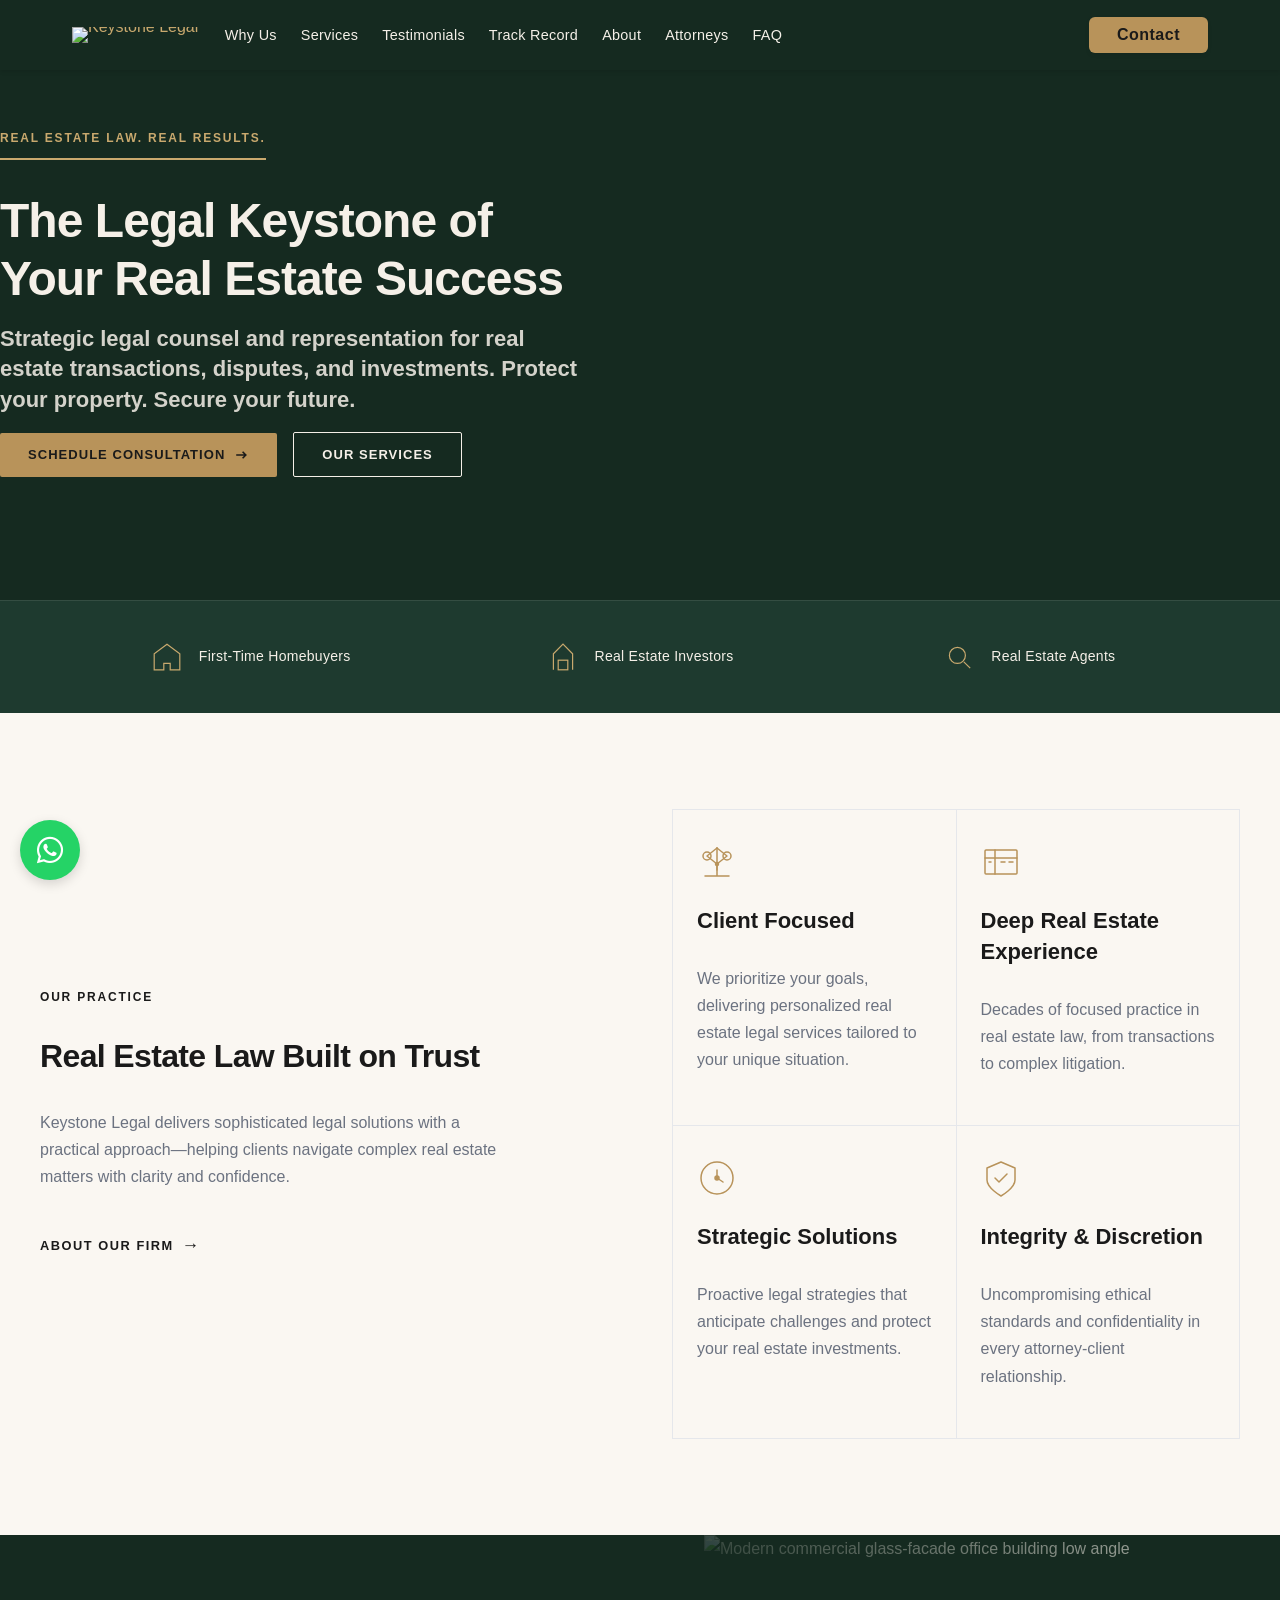
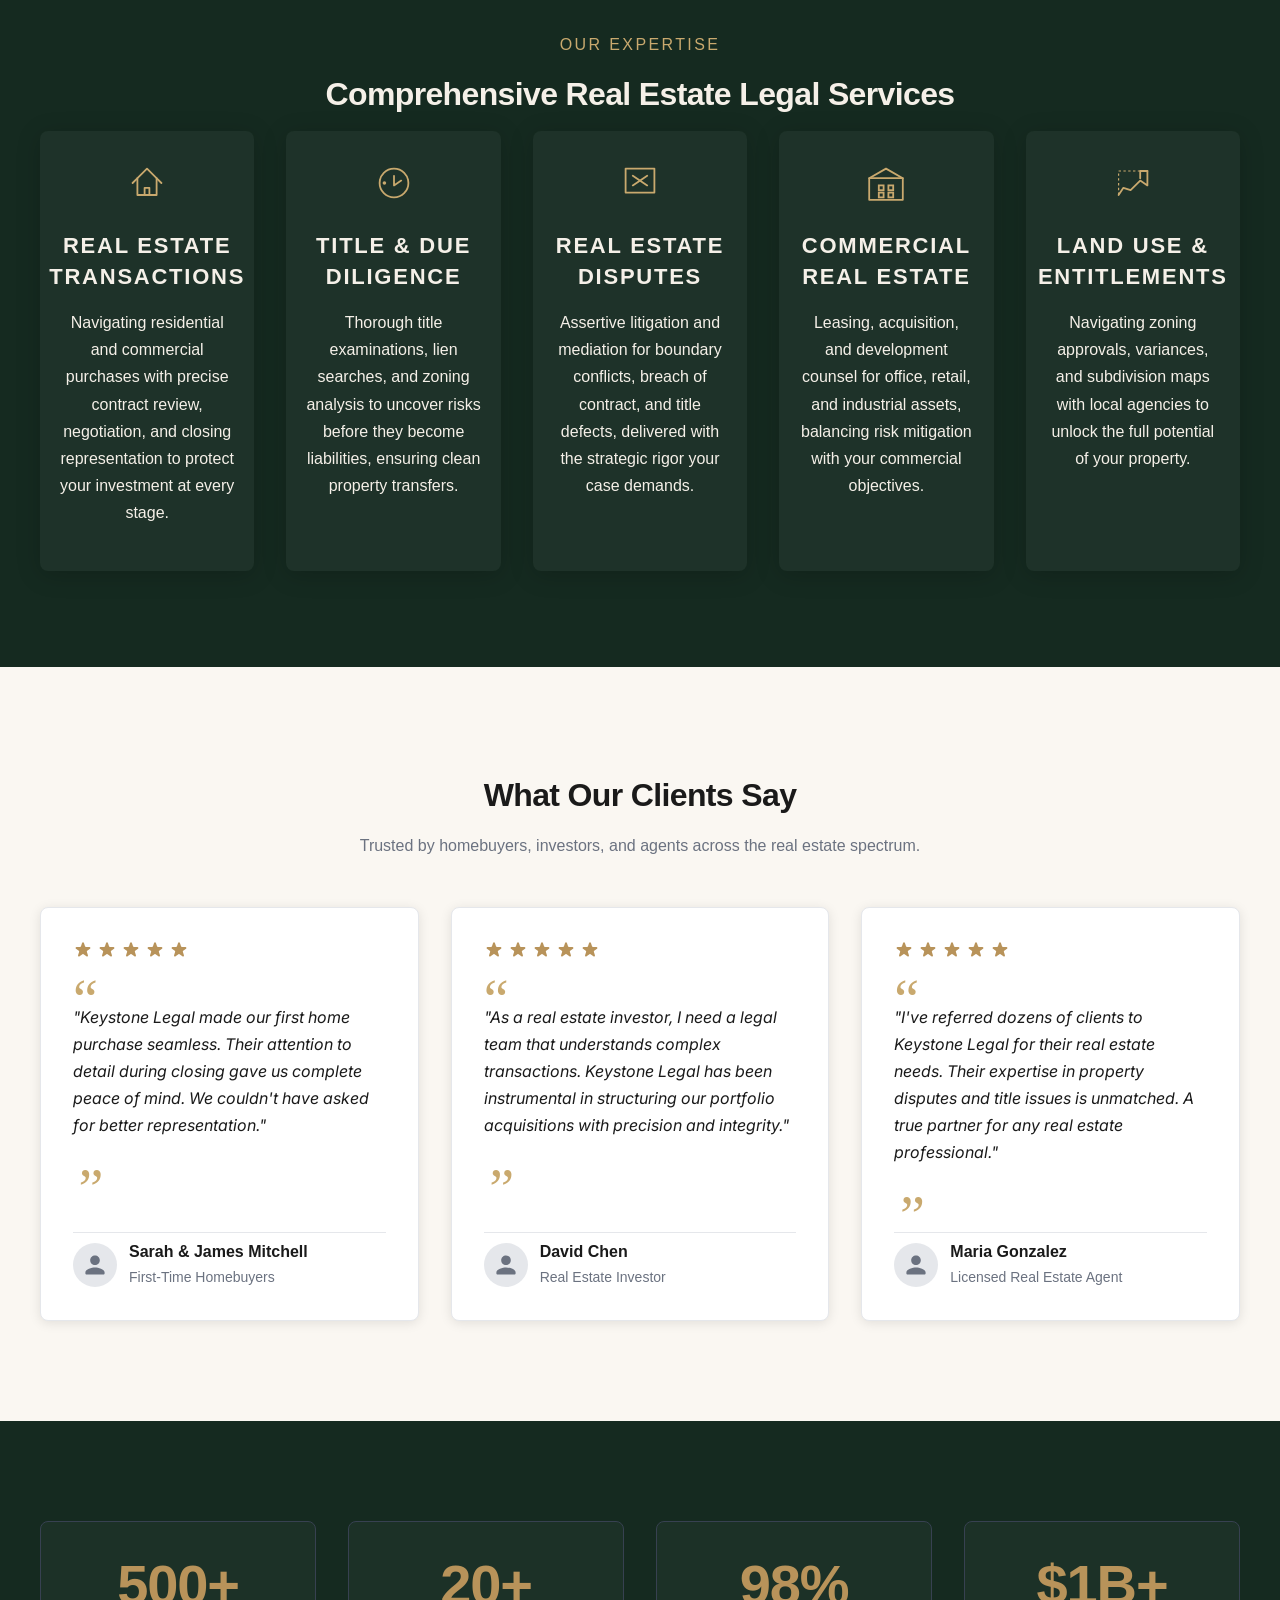
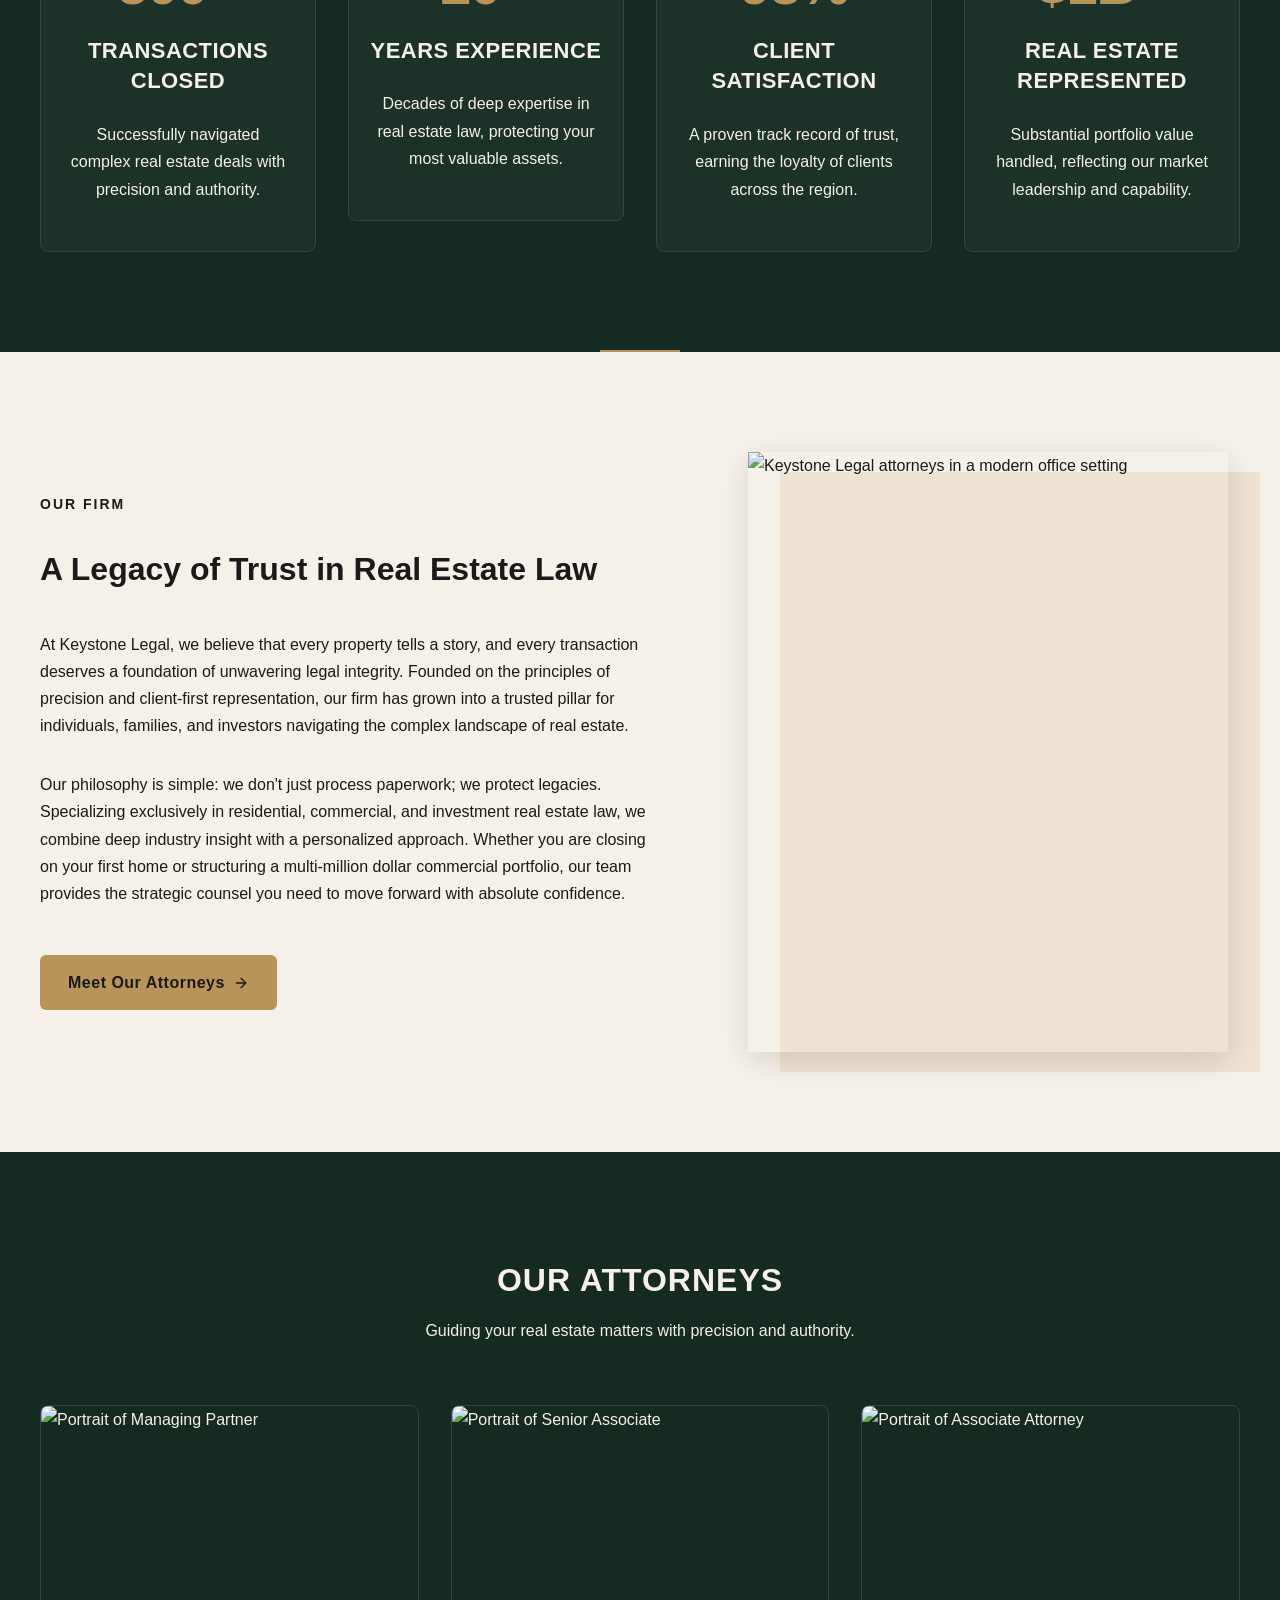
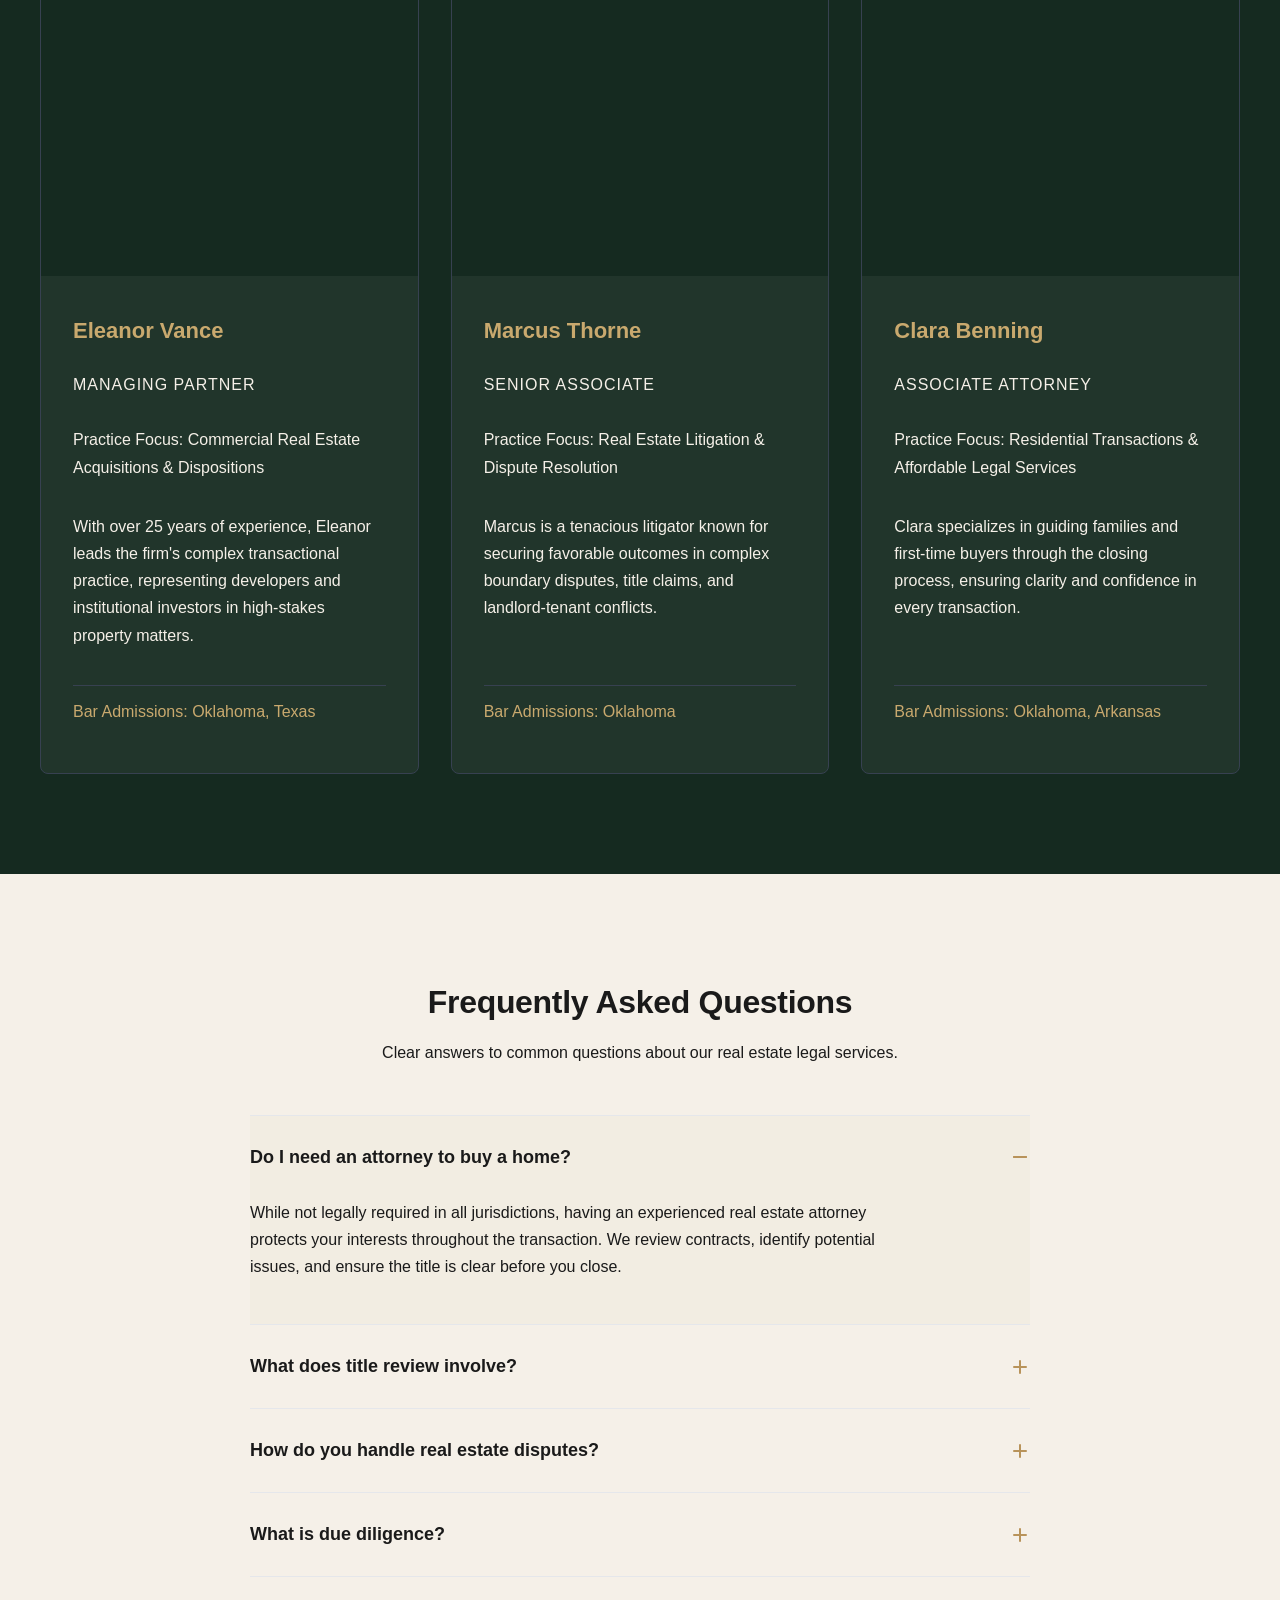
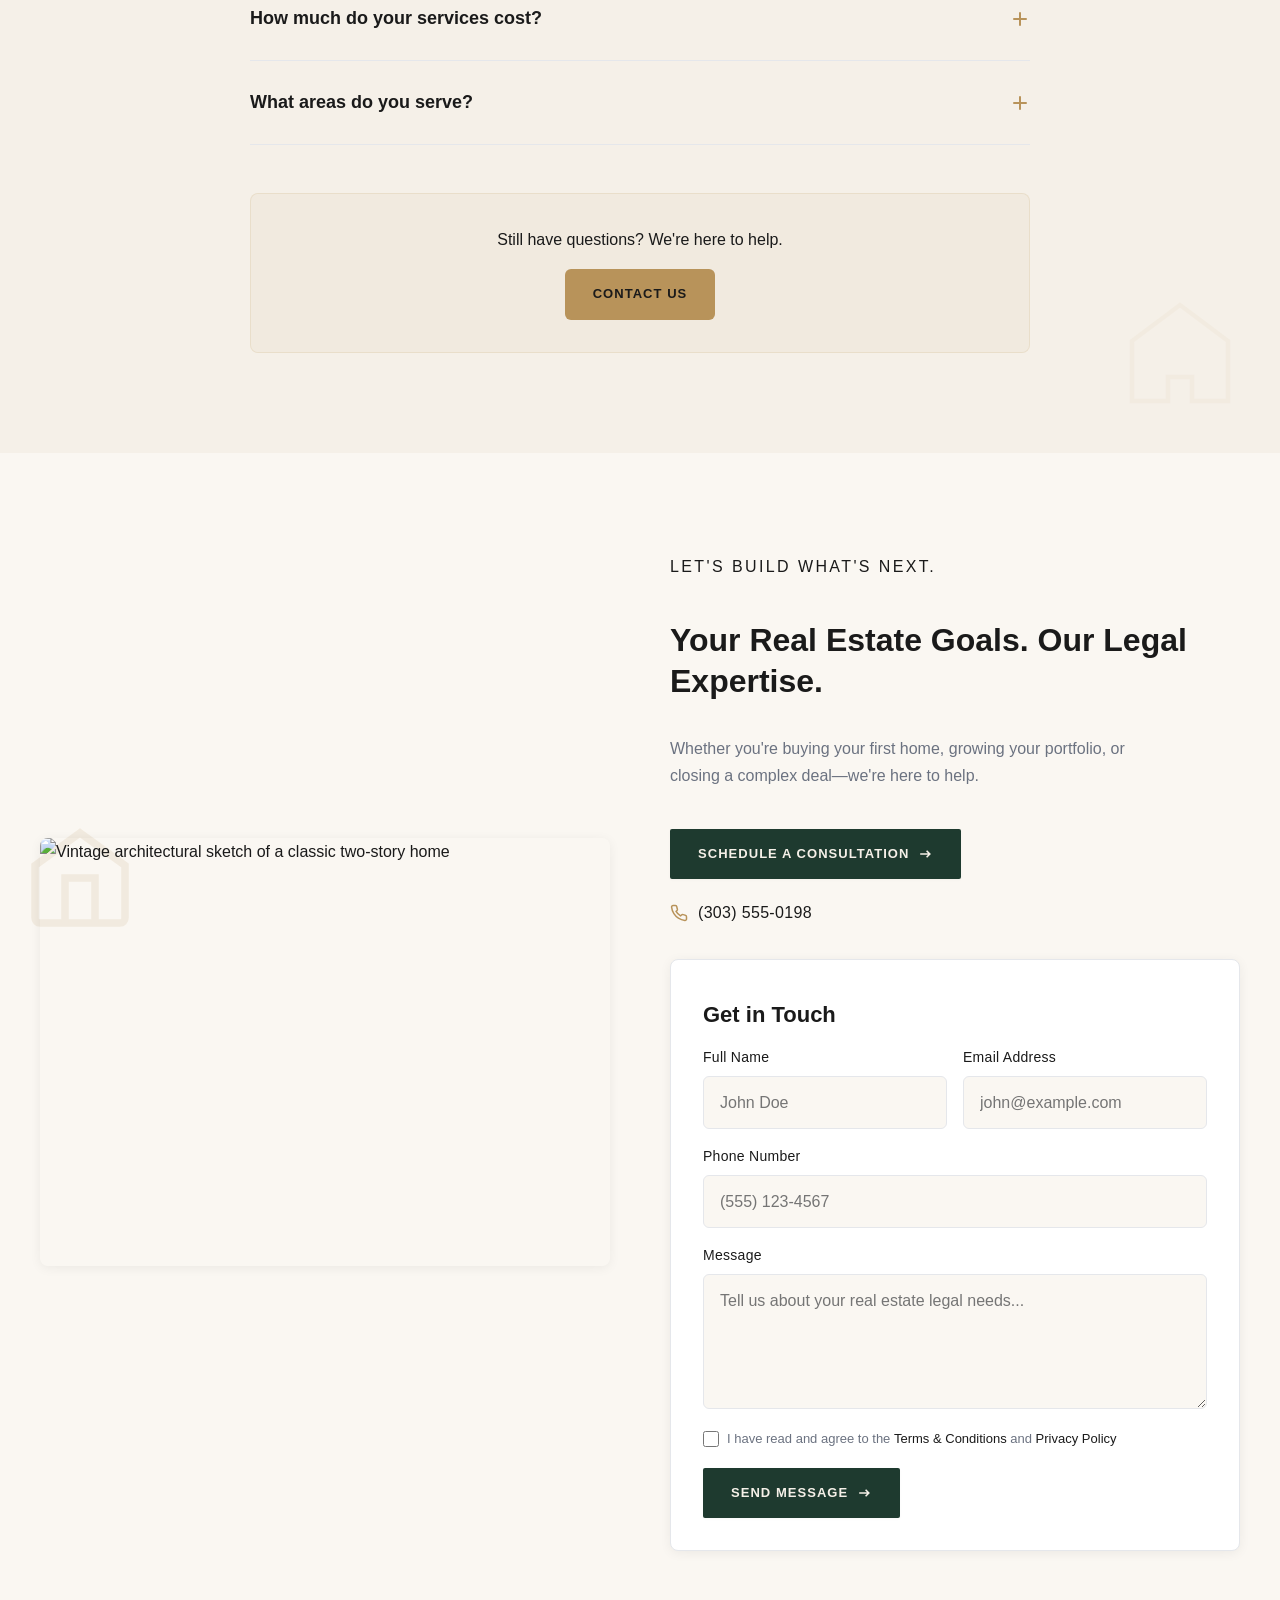
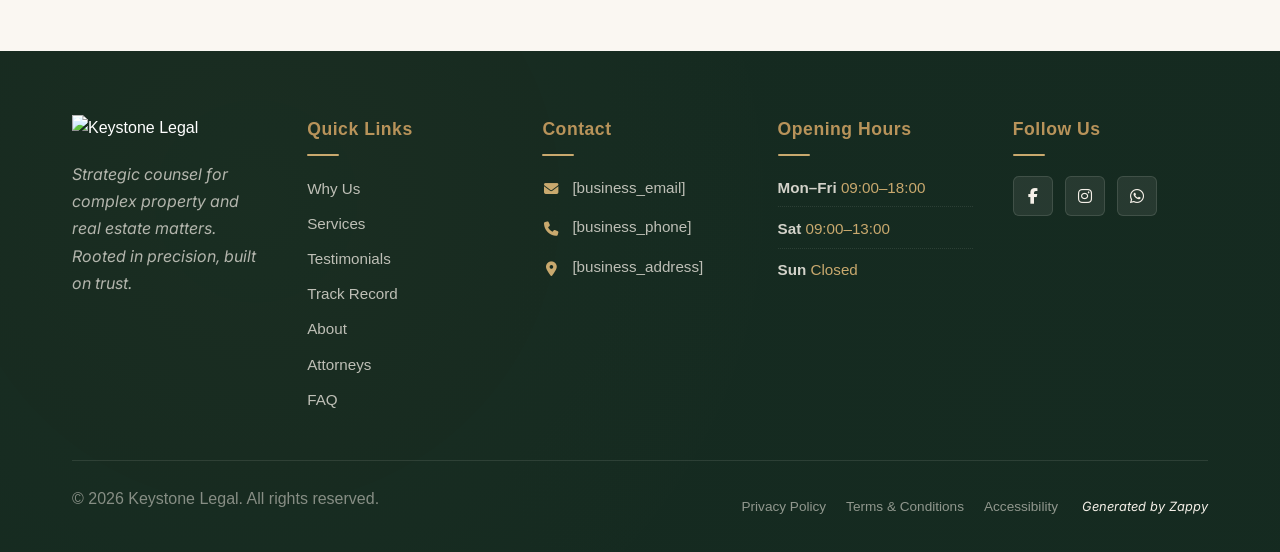
==== public/index.html @ db5be7d1 "Initial website commit" ====
<!doctype html><html lang="en"><head><meta charset="UTF-8"><meta content="width=device-width,initial-scale=1" name="viewport"><meta content="index, follow" name="robots"><title>Secure Your Property Future — Keystone Legal</title><meta content="Protect your biggest investment with affordable legal services from Keystone Legal. Expert real estate law counsel for transactions, disputes, and more. Get a free consultation today." name="description"><meta content="affordable legal services, real estate law, real estate lawyer cost, property legal counsel, real estate dispute attorney" name="keywords"><link href="/assets/favicon.ico" rel="icon" type="image/x-icon"><link href="/assets/favicon-16x16.png" rel="icon" type="image/png" sizes="16x16"><link href="/assets/favicon-32x32.png" rel="icon" type="image/png" sizes="32x32"><link href="/assets/favicon-48x48.png" rel="icon" type="image/png" sizes="48x48"><link href="/assets/favicon-192x192.png" rel="icon" type="image/png" sizes="192x192"><link href="/assets/favicon-512x512.png" rel="icon" type="image/png" sizes="512x512"><link href="/assets/apple-touch-icon.png" rel="apple-touch-icon"><script>!function(){"use strict";var t="a9dbf108-cdc2-47d7-8763-3d300a2b61b7",e="https://qaapi.zappy5.com/api/analytics/track",n=18e5,a=2592e6,o=!0,i=!0,r=!0;var s,d,l,c,u=function(){var e="zappy_visitor_"+t,n=null;try{if(n=localStorage.getItem(e)){var o=JSON.parse(n),i=Date.now();if(i-o.created<a)return o.lastSeen=i,localStorage.setItem(e,JSON.stringify(o)),o.id}}catch(t){console.warn("Zappy Analytics: LocalStorage not available")}var r="zv_"+Date.now()+"_"+Math.random().toString(36).substr(2,9);try{localStorage.setItem(e,JSON.stringify({id:r,created:Date.now(),lastSeen:Date.now()}))}catch(t){}return r}(),m=function(){var e="zappy_session_"+t,a=null;try{if(a=sessionStorage.getItem(e)){var o=JSON.parse(a),i=Date.now();if(i-o.timestamp<n)return o.timestamp=i,sessionStorage.setItem(e,JSON.stringify(o)),o.id}}catch(t){console.warn("Zappy Analytics: SessionStorage not available")}var r="zs_"+Date.now()+"_"+Math.random().toString(36).substr(2,9);try{sessionStorage.setItem(e,JSON.stringify({id:r,timestamp:Date.now()}))}catch(t){}return r}();function f(t,e){var n=function(t){for(var e=t;e&&e!==document.body;){if(e.getAttribute&&null!=e.getAttribute("data-band-index"))return{bandIndex:e.getAttribute("data-band-index"),sectionId:e.id||null};e=e.parentElement}for(e=t;e&&e!==document.body;){if("SECTION"===e.tagName&&e.id)return{bandIndex:null,sectionId:e.id};e=e.parentElement}return{bandIndex:null,sectionId:null}}(t);return{x:Math.round(e&&e.pageX||0),y:Math.round(e&&e.pageY||0),bandIndex:n.bandIndex,sectionId:n.sectionId}}function p(t,e){for(var n in e)Object.prototype.hasOwnProperty.call(e,n)&&(t[n]=e[n]);return t}function g(n,a){a=a||{};var o={website_id:t,event_type:n,page_path:window.location.pathname,referrer:document.referrer||"direct",visitor_id:u,session_id:m,metadata:a};if(navigator.sendBeacon){var i=new Blob([JSON.stringify(o)],{type:"application/json"});navigator.sendBeacon(e,i)}else fetch(e,{method:"POST",headers:{"Content-Type":"application/json"},body:JSON.stringify(o),keepalive:!0}).catch(function(t){console.warn("Zappy Analytics: Failed to track event",t)})}o&&g("pageview",{title:document.title,url:window.location.href}),i&&document.addEventListener("click",function(t){var e=t.target;if("BUTTON"===e.tagName||e.closest("button")){var n="BUTTON"===e.tagName?e:e.closest("button"),a={element:"button",text:n.textContent.trim().substring(0,100),id:n.id||null,class:n.className||null};p(a,f(n,t)),g("click",a)}else if("A"===e.tagName||e.closest("a")){var o="A"===e.tagName?e:e.closest("a"),i={element:"link",text:o.textContent.trim().substring(0,100),href:o.href,external:o.hostname!==window.location.hostname};p(i,f(o,t)),g("navigation",i)}},!0),s=[25,50,75,100],d={},l=0,c=!1,window.addEventListener("scroll",function(){c||(c=!0,window.requestAnimationFrame(function(){var t,e=(t=document.documentElement.scrollHeight-window.innerHeight)<=0?100:Math.min(100,Math.round((window.scrollY||window.pageYOffset||0)/t*100));e>l&&(l=e);for(var n=0;n<s.length;n++){var a=s[n];e>=a&&!d[a]&&(d[a]=!0,g("scroll_depth",{milestone:a,maxDepthPct:l}))}c=!1}))},{passive:!0}),r&&document.addEventListener("submit",function(t){var e=t.target;g("form_submit",{form_id:e.id||null,form_name:e.name||null,form_action:e.action||null,form_method:e.method||"GET"})},!0);var v=Date.now();window.addEventListener("beforeunload",function(){g("page_unload",{time_on_page:Math.floor((Date.now()-v)/1e3),page_path:window.location.pathname})}),window.zappyAnalytics={track:g,getVisitorId:function(){return u},getSessionId:function(){return m}}}()</script><meta content="Secure Your Property Future — Keystone Legal" property="og:title"><meta content="Protect your biggest investment with affordable legal services from Keystone Legal. Expert real estate law counsel for transactions, disputes, and more. Get a free consultation today." property="og:description"><meta content="summary_large_image" name="twitter:card"><meta content="Secure Your Property Future — Keystone Legal" name="twitter:title"><meta content="Protect your biggest investment with affordable legal services from Keystone Legal. Expert real estate law counsel for transactions, disputes, and more. Get a free consultation today." name="twitter:description"><meta content="website" property="og:type"><meta content="en_US" property="og:locale"><link href="https://cdnjs.cloudflare.com/ajax/libs/font-awesome/6.4.0/css/all.min.css" rel="stylesheet"><link href="https://fonts.googleapis.com/css2?family=Playfair+Display:wght@400;500;600;700&amp;family=Inter:wght@400;500;600;700&amp;display=swap" rel="stylesheet"><link href="https://fonts.googleapis.com" rel="preconnect"><link href="https://fonts.gstatic.com" rel="preconnect" crossorigin=""><style>.skip-link{position:absolute;top:0;left:0;transform:translateY(-200%);padding:12px 18px;background:var(--bg-dark,#1a1a1a);color:var(--text-light,#fff);font-weight:600;border-radius:0 0 8px 0;z-index:10000}.skip-link:focus{transform:none;outline:2px solid var(--ring,#fff);outline-offset:2px}:focus-visible{outline:2px solid var(--ring,currentColor);outline-offset:3px}</style><link href="/assets/favicon.ico" rel="icon" type="image/x-icon"><link href="/assets/favicon-16x16.png" rel="icon" type="image/png" sizes="16x16"><link href="/assets/favicon-32x32.png" rel="icon" type="image/png" sizes="32x32"><link href="/assets/favicon-48x48.png" rel="icon" type="image/png" sizes="48x48"><link href="/assets/favicon-192x192.png" rel="icon" type="image/png" sizes="192x192"><link href="/assets/favicon-512x512.png" rel="icon" type="image/png" sizes="512x512"><link href="/assets/apple-touch-icon.png" rel="apple-touch-icon"><link href="https://cdn.jsdelivr.net/npm/vanilla-cookieconsent@3/dist/cookieconsent.css" rel="stylesheet"/><script src="https://cdn.jsdelivr.net/npm/vanilla-cookieconsent@3/dist/cookieconsent.umd.js"></script><script src="https://cdn.jsdelivr.net/gh/mickidum/acc_toolbar/acctoolbar/acctoolbar.min.js"></script><link href="/styles.css" rel="stylesheet"><script>window.ZAPPY_WEBSITE_ID="a9dbf108-cdc2-47d7-8763-3d300a2b61b7",window.ZAPPY_API_BASE="https://qaapi.zappy5.com"</script><style id="zappy-dropdown-submenu-styles">#navMenu li:has(.sub-menu),.nav-menu li:has(.sub-menu),.navbar li:has(.sub-menu),nav li:has(.sub-menu){position:relative}#navMenu .sub-menu,.nav-menu .sub-menu,.navbar .sub-menu,nav .sub-menu{display:block!important;position:absolute!important;top:100%;left:0;min-width:220px;background:#fff;border-radius:8px;box-shadow:0 8px 25px rgba(0,0,0,.15);padding:8px 0;opacity:0;visibility:hidden;transform:translateY(10px);transition:all .3s ease;z-index:1000;list-style:none;pointer-events:none}#navMenu li:hover>.sub-menu,.nav-menu li:hover>.sub-menu,.navbar li:hover>.sub-menu,nav li:hover>.sub-menu{opacity:1!important;visibility:visible!important;transform:translateY(0)!important;pointer-events:auto!important}.sub-menu li{list-style:none;margin:0;padding:0}.sub-menu a{display:block!important;padding:10px 16px!important;color:var(--text-dark,#333)!important;font-weight:500;text-decoration:none;white-space:nowrap;transition:background-color .2s}.sub-menu .zappy-nav-child>a{padding-left:28px!important;font-size:.9em!important;opacity:.85!important}[dir=rtl] .sub-menu .zappy-nav-child>a,html[lang=ar] .sub-menu .zappy-nav-child>a,html[lang=he] .sub-menu .zappy-nav-child>a{padding-left:10px!important;padding-right:28px!important}.sub-menu .zappy-nav-parent>a{font-weight:600!important}.sub-menu a:hover{background-color:#f5f5f5}[dir=rtl] .nav-menu .sub-menu,[dir=rtl] .navbar .sub-menu,[dir=rtl] nav .sub-menu,html[lang=ar] .nav-menu .sub-menu,html[lang=ar] .navbar .sub-menu,html[lang=ar] nav .sub-menu,html[lang=he] .nav-menu .sub-menu,html[lang=he] .navbar .sub-menu,html[lang=he] nav .sub-menu{left:auto!important;right:0!important}.sub-menu:empty,.sub-menu:not(:has(li)):not(:has(> a)),.sub-menu:not(:has(li:not(.zappy-hidden-menu-item))):not(:has(> a)){display:none!important;opacity:0!important;visibility:hidden!important;pointer-events:none!important}li:has(.menu-group-title):hover>.sub-menu{opacity:1!important;visibility:visible!important;transform:translateY(0)!important;pointer-events:auto!important}#navMenu>li>.menu-group-title,.nav-menu>li>.menu-group-title{display:inline-block;padding:.5rem 1rem;cursor:default;user-select:none}@media (max-width:768px){#navMenu .sub-menu,.nav-menu .sub-menu,.navbar .sub-menu,nav .sub-menu{position:static!important;transform:none!important;box-shadow:none!important;background:0 0!important;max-height:0;overflow:hidden;opacity:0;visibility:hidden;transition:max-height .3s ease,opacity .3s ease;padding:0!important;border-radius:0!important}#navMenu .sub-menu.mobile-expanded,.nav-menu .sub-menu.mobile-expanded,.navbar .sub-menu.mobile-expanded{max-height:none!important;overflow-y:visible!important;opacity:1!important;visibility:visible!important;padding:8px 0 8px 16px!important}[dir=rtl] .sub-menu.mobile-expanded,html[lang=he] .sub-menu.mobile-expanded{padding:8px 16px 8px 0!important}#navMenu li:hover>.sub-menu,.nav-menu li:hover>.sub-menu,.navbar li:hover>.sub-menu,nav li:hover>.sub-menu{opacity:0;visibility:hidden;pointer-events:none}#navMenu li>.sub-menu.mobile-expanded,.nav-menu li>.sub-menu.mobile-expanded,.navbar li>.sub-menu.mobile-expanded,nav li>.sub-menu.mobile-expanded{opacity:1!important;visibility:visible!important;pointer-events:auto!important}#navMenu li:has(.sub-menu),.nav-menu li:has(.sub-menu),.navbar li:has(.sub-menu),nav li:has(.sub-menu){display:flex!important;flex-wrap:wrap!important;align-items:center!important;position:relative!important;min-height:44px!important}#navMenu li:has(.sub-menu)>a,.nav-menu li:has(.sub-menu)>a,.navbar li:has(.sub-menu)>a,nav li:has(.sub-menu)>a{flex:1!important;min-width:0!important}#navMenu li:has(.sub-menu)>.menu-group-title,.nav-menu li:has(.sub-menu)>.menu-group-title,.navbar li:has(.sub-menu)>.menu-group-title,nav li:has(.sub-menu)>.menu-group-title{flex:1!important;min-width:0!important;padding:0!important;line-height:inherit!important}#navMenu li:has(.sub-menu)>.sub-menu,.nav-menu li:has(.sub-menu)>.sub-menu,.navbar li:has(.sub-menu)>.sub-menu,nav li:has(.sub-menu)>.sub-menu{flex-basis:100%!important;width:100%!important}#navMenu li:has(.sub-menu)>a [class*=arrow],#navMenu li:has(.sub-menu)>a [class*=chevron],.nav-menu li:has(.sub-menu)>a .fa-angle-down,.nav-menu li:has(.sub-menu)>a .fa-chevron-down,.nav-menu li:has(.sub-menu)>a [class*=arrow],.nav-menu li:has(.sub-menu)>a [class*=chevron],nav li:has(.sub-menu)>a [class*=arrow],nav li:has(.sub-menu)>a [class*=chevron]{display:none!important;visibility:hidden!important}.mobile-submenu-toggle{display:flex!important;align-items:center!important;justify-content:center!important;width:44px!important;height:auto!important;background:0 0!important;border:none!important;cursor:pointer!important;color:var(--text-light)!important;position:static!important;flex-shrink:0!important;align-self:stretch!important;z-index:2!important;padding:0!important;margin:0!important}.mobile-submenu-toggle::after{content:''!important;width:0!important;height:0!important;border-left:6px solid transparent!important;border-right:6px solid transparent!important;border-top:7px solid currentColor!important;transition:transform .3s ease!important}.mobile-submenu-toggle.expanded::after{transform:rotate(180deg)!important}.sub-menu a{padding:10px 0!important;display:block!important;color:var(--text-light)!important;white-space:normal!important}.sub-menu .zappy-nav-child>a{padding-left:28px!important;font-size:.9em!important;opacity:.85!important}[dir=rtl] .sub-menu .zappy-nav-child>a,html[lang=ar] .sub-menu .zappy-nav-child>a,html[lang=he] .sub-menu .zappy-nav-child>a{padding-left:0!important;padding-right:28px!important}.sub-menu .zappy-nav-parent>a{font-weight:600!important}#navMenu.active,.nav-menu.active{max-width:100vw!important;overflow-x:hidden!important;box-sizing:border-box!important}.navbar .sub-menu li a,.zappy-products-dropdown .sub-menu a,nav.navbar .sub-menu li a{color:var(--text-light)!important}}@media (min-width:769px){.mobile-submenu-toggle{display:none!important}}</style><style id="zappy-widget-visibility">html[dir=rtl] .whatsapp-float{right:20px!important;left:auto!important}html:not([dir]) .whatsapp-float,html[dir=ltr] .whatsapp-float{left:20px!important;right:auto!important}html[dir=rtl] #mic-access-tool-general-button,html[dir=rtl] #mic-init-access-tool #mic-access-tool-general-button,html[dir=rtl] #mic-init-access-tool .mic-access-tool-general-button,html[dir=rtl] ._access-icon,html[dir=rtl] .mic-access-tool-general-button{left:20px!important;right:auto!important}html:not([dir]) #mic-access-tool-general-button,html:not([dir]) #mic-init-access-tool #mic-access-tool-general-button,html:not([dir]) #mic-init-access-tool .mic-access-tool-general-button,html:not([dir]) ._access-icon,html:not([dir]) .mic-access-tool-general-button,html[dir=ltr] #mic-access-tool-general-button,html[dir=ltr] #mic-init-access-tool #mic-access-tool-general-button,html[dir=ltr] #mic-init-access-tool .mic-access-tool-general-button,html[dir=ltr] ._access-icon,html[dir=ltr] .mic-access-tool-general-button{right:20px!important;left:auto!important}@media (max-width:768px){.whatsapp-float{display:flex!important}}@media (min-width:769px){.whatsapp-float{display:flex!important}}@media (max-width:768px){#mic-access-tool-general-button,#mic-init-access-tool #mic-access-tool-general-button,#mic-init-access-tool .mic-access-tool-general-button,._access-icon,.mic-access-tool-general-button{display:flex!important;visibility:visible!important;opacity:1!important;pointer-events:auto!important}#mic-access-tool-box.opened-mic-access-tool,#mic-init-access-tool #mic-access-tool-box.opened-mic-access-tool,.mic-access-tool-box.opened-mic-access-tool{visibility:visible!important;opacity:1!important;pointer-events:auto!important}}@media (min-width:769px){#mic-access-tool-general-button,#mic-init-access-tool #mic-access-tool-general-button,#mic-init-access-tool .mic-access-tool-general-button,._access-icon,.mic-access-tool-general-button{display:flex!important;visibility:visible!important;opacity:1!important;pointer-events:auto!important}#mic-access-tool-box.opened-mic-access-tool,#mic-init-access-tool #mic-access-tool-box.opened-mic-access-tool,.mic-access-tool-box.opened-mic-access-tool{visibility:visible!important;opacity:1!important;pointer-events:auto!important}}</style></head><body><a href="#main" class="skip-link">Skip to main content</a><nav class="navbar"><button class="mobile-toggle" aria-label="Menu" id="mobileToggle"><svg fill="none" viewBox="0 0 24 24" class="hamburger-icon" height="24" width="24"><path d="M3 12h18M3 6h18M3 18h18" stroke="currentColor" stroke-width="2" stroke-linecap="round"></path></svg> <svg fill="none" viewBox="0 0 24 24" class="close-icon" height="24" width="24" style="display:none"><path d="M18 6L6 18M6 6l12 12" stroke="currentColor" stroke-width="2" stroke-linecap="round"></path></svg></button> <button class="phone-header-btn" aria-label="Call" data-phone="[business_phone]"><svg fill="currentColor" viewBox="0 0 24 24" height="20" width="20"><path d="M22 16.92v3a2 2 0 0 1-2.18 2 19.79 19.79 0 0 1-8.63-3.07 19.5 19.5 0 0 1-6-6 19.79 19.79 0 0 1-3.07-8.67A2 2 0 0 1 4.11 2h3a2 2 0 0 1 2 1.72 12.84 12.84 0 0 0 .7 2.81 2 2 0 0 1-.45 2.11L8.09 9.91a16 16 0 0 0 6 6l1.27-1.27a2 2 0 0 1 2.11-.45 12.84 12.84 0 0 0 2.81.7A2 2 0 0 1 22 16.92z"></path></svg></button><div class="nav-container"><div class="nav-brand"><a href="/" class="logo-link"><img alt="Keystone Legal" src="/assets/site-home-image-1.webp" class="logo"></a></div><ul class="nav-menu" id="navMenu"><li><a href="#features">Why Us</a></li><li><a href="#services">Services</a></li><li><a href="#testimonials">Testimonials</a></li><li><a href="#stats">Track Record</a></li><li><a href="#about">About</a></li><li><a href="#team">Attorneys</a></li><li><a href="#faq">FAQ</a></li></ul><div class="nav-cta-container"><a href="#cta" class="nav-cta-btn">Contact</a></div></div></nav><script>window.addEventListener("load",function(){const e=document.querySelector(".navbar, nav, header");if(!e)return void console.log("[Navbar] Navbar element not found");let t=document.getElementById("mobileToggle")||document.querySelector(".mobile-toggle")||document.querySelector(".hamburger")||document.querySelector(".hamburger-menu")||document.querySelector(".menu-toggle")||document.querySelector(".burger-menu")||document.querySelector('[aria-label="Menu"]')||document.querySelector('[aria-label="תפריט"]');const n=document.querySelector(".phone-header-btn"),o=window.getComputedStyle(e);let r=o.backgroundColor;if(console.log("[Navbar] Initial navbar background:",r),"transparent"===r||"rgba(0, 0, 0, 0)"===r||r.startsWith("rgba")&&r.includes(", 0)")){const e=o.backgroundImage;if(e&&"none"!==e)console.log("[Navbar] Navbar has background image/gradient, using dark text"),r="rgb(240, 240, 240)";else{const e=window.getComputedStyle(document.body).backgroundColor;console.log("[Navbar] Navbar transparent, using body background:",e),r=e}}const a=r.match(/\d+/g);if(a&&a.length>=3){const e=(.299*parseInt(a[0])+.587*parseInt(a[1])+.114*parseInt(a[2]))/255;console.log("[Navbar] Mobile button colors preserved from Claude CSS (luminance:",e.toFixed(2)+")");const o=document.createElement("style");o.id="zappy-mobile-nav-fix";document.documentElement.lang;document.documentElement.dir,o.textContent='\n        /* Hide mobile buttons on desktop, show only on mobile */\n        @media (min-width: 769px) {\n          .mobile-toggle,\n          .phone-header-btn {\n            display: none !important;\n          }\n        }\n        \n        /* Show and position mobile buttons correctly on mobile */\n        @media (max-width: 768px) {\n          .navbar,\n          nav.navbar {\n            min-height: 70px !important;\n          }\n\n          .mobile-toggle,\n          .phone-header-btn {\n            position: absolute !important;\n            top: 0 !important;\n            bottom: 0 !important;\n            margin-top: auto !important;\n            margin-bottom: auto !important;\n            transform: none !important;\n            z-index: 1001 !important;\n            display: flex !important;\n            align-items: center !important;\n            justify-content: center !important;\n            width: 36px !important;\n            height: 36px !important;\n            border-radius: 50% !important;\n            border: none !important;\n            cursor: pointer !important;\n            padding: 6px !important;\n            background: none !important;\n            color: var(--nav-text, var(--text-light)) !important;\n            touch-action: manipulation !important;\n            -webkit-tap-highlight-color: transparent !important;\n          }\n\n          html[data-zappy-site-type="ecommerce"] .phone-header-btn,\n          body[data-zappy-site-type="ecommerce"] .phone-header-btn,\n          html[data-zappy-site-type="ecommerce"] header .phone-header-btn,\n          html[data-zappy-site-type="ecommerce"] nav .phone-header-btn {\n            display: none !important;\n            visibility: hidden !important;\n            width: 0 !important;\n            height: 0 !important;\n            min-width: 0 !important;\n            overflow: hidden !important;\n          }\n          \n          /* LTR positioning (default): hamburger LEFT, phone RIGHT */\n          html:not([dir="rtl"]):not([lang="he"]):not([lang="ar"]) .mobile-toggle,\n          html[dir="ltr"] .mobile-toggle {\n            left: 12px !important;\n            right: auto !important;\n          }\n          html:not([dir="rtl"]):not([lang="he"]):not([lang="ar"]) .phone-header-btn,\n          html[dir="ltr"] .phone-header-btn {\n            right: 12px !important;\n            left: auto !important;\n          }\n          \n          /* RTL positioning: hamburger RIGHT, phone LEFT */\n          html[dir="rtl"] .mobile-toggle,\n          html[lang="he"] .mobile-toggle,\n          html[lang="ar"] .mobile-toggle {\n            right: 12px !important;\n            left: auto !important;\n          }\n          html[dir="rtl"] .phone-header-btn,\n          html[lang="he"] .phone-header-btn,\n          html[lang="ar"] .phone-header-btn {\n            left: 12px !important;\n            right: auto !important;\n          }\n          \n          /* CRITICAL: Ensure nav-container has min-height on mobile */\n          /* All children are positioned absolutely/fixed on mobile, so height:auto collapses to 0 */\n          .nav-container {\n            min-height: 70px !important;\n            position: relative !important;\n          }\n          \n          /* Ensure SVG icons are properly sized and inherit color */\n          .mobile-toggle svg,\n          .phone-header-btn svg {\n            width: 24px !important;\n            height: 24px !important;\n            /* Don\'t force display - let JavaScript control hamburger/close toggle */\n          }\n          \n          /* Reset nav-cta-container on mobile - remove desktop box-shadow/padding */\n          /* that creates a visible ghost box when CTA button is hidden */\n          .nav-cta-container {\n            box-shadow: none !important;\n            padding: 0 !important;\n          }\n          \n          /* Hide nav-cta-container entirely on mobile when there\'s no lang-switcher */\n          /* (only the CTA button is inside, and it\'s hidden on mobile) */\n          .nav-cta-container:not(:has(.lang-switcher)) {\n            display: none !important;\n          }\n          \n          /* CRITICAL: Prevent hero image fade gradient from bleeding over headline text */\n          /* The .image-fade-gradient has bottom: -30px (extends below parent) */\n          /* On mobile stacked layout, this overlaps the h1 text below the image */\n          .hero-image-column {\n            overflow: hidden !important;\n          }\n          .image-fade-gradient {\n            bottom: 0 !important;\n          }\n          \n          /* Hide desktop language switcher on mobile - hamburger menu handles it */\n          /* High specificity to override stored CSS */\n          .lang-switcher,\n          .nav-cta-container .lang-switcher,\n          .nav-container .lang-switcher,\n          .navbar .lang-switcher,\n          .navbar .nav-cta-container .lang-switcher {\n            display: none !important;\n          }\n        }\n      ';const r=document.getElementById("zappy-mobile-nav-fix");r&&r.remove(),document.head.appendChild(o),console.log("[Navbar] Critical CSS injected for mobile nav positioning");const i=window.innerWidth<=768;if(t){const e=t.querySelector(".hamburger-icon"),n=t.querySelector(".close-icon");e&&(e.style.setProperty("width","24px","important"),e.style.setProperty("height","24px","important"),e.style.setProperty("display","block","important")),n&&(n.style.setProperty("width","24px","important"),n.style.setProperty("height","24px","important"),n.style.setProperty("display","none","important")),i?(t.style.setProperty("position","absolute","important"),t.style.setProperty("top","0","important"),t.style.setProperty("bottom","0","important"),t.style.setProperty("margin-top","auto","important"),t.style.setProperty("margin-bottom","auto","important"),t.style.setProperty("transform","none","important"),t.style.setProperty("z-index","1001","important"),t.style.removeProperty("left"),t.style.removeProperty("right"),console.log("[Navbar] Mobile toggle positioning applied (mobile viewport)")):(t.style.removeProperty("position"),t.style.removeProperty("top"),t.style.removeProperty("transform"),t.style.removeProperty("z-index"),t.style.removeProperty("left"),t.style.removeProperty("right"),console.log("[Navbar] Desktop viewport - cleared mobile toggle inline positioning"))}if(n){const e=n.querySelector("svg");e&&(e.style.width="24px",e.style.height="24px",e.setAttribute("width","24"),e.setAttribute("height","24")),i?(n.style.setProperty("position","absolute","important"),n.style.setProperty("top","0","important"),n.style.setProperty("bottom","0","important"),n.style.setProperty("margin-top","auto","important"),n.style.setProperty("margin-bottom","auto","important"),n.style.setProperty("transform","none","important"),n.style.setProperty("z-index","1001","important"),n.style.removeProperty("left"),n.style.removeProperty("right"),console.log("[Navbar] Phone button positioning applied (mobile viewport)")):(n.style.removeProperty("position"),n.style.removeProperty("top"),n.style.removeProperty("transform"),n.style.removeProperty("z-index"),n.style.removeProperty("left"),n.style.removeProperty("right"),console.log("[Navbar] Desktop viewport - cleared phone button inline positioning"))}}else console.log("[Navbar] Could not parse background color:",r);t=document.getElementById("mobileToggle")||document.querySelector(".mobile-toggle")||document.querySelector(".hamburger")||document.querySelector(".hamburger-menu")||document.querySelector(".menu-toggle")||document.querySelector(".burger-menu")||document.querySelector('[aria-label="Menu"]')||document.querySelector('[aria-label="תפריט"]');const i=document.getElementById("navMenu")||document.querySelector(".nav-menu")||document.querySelector(".nav-links")||document.querySelector("nav ul:not(.submenu)");if(!t||!i)return void console.log("[Navbar] Mobile toggle or menu not found:",{toggle:!!t,menu:!!i});i.id||(i.id="navMenu"),console.log("[Navbar] Initializing mobile menu...");const l=t.cloneNode(!0);t.parentNode.replaceChild(l,t);var s=0;function p(e){var t=Date.now();t-s<300||(s=t,function(e){e.preventDefault(),e.stopPropagation();const t=l.querySelector(".hamburger-icon"),n=l.querySelector(".close-icon");i.classList.contains("active")?(i.classList.remove("active"),t&&t.style.setProperty("display","block","important"),n&&n.style.setProperty("display","none","important"),document.body.style.overflow="",console.log("[Navbar] Menu closed")):(i.classList.add("active"),t&&t.style.setProperty("display","none","important"),n&&n.style.setProperty("display","block","important"),document.body.style.overflow="hidden",console.log("[Navbar] Menu opened"))}(e))}l.addEventListener("click",p),l.addEventListener("touchend",p),i.querySelectorAll("a").forEach(function(e){e.addEventListener("click",function(){if("#"===this.getAttribute("href"))return;const e=l.querySelector(".hamburger-icon"),t=l.querySelector(".close-icon");i.classList.remove("active"),e&&e.style.setProperty("display","block","important"),t&&t.style.setProperty("display","none","important"),document.body.style.overflow="",console.log("[Navbar] Menu closed (link clicked)")})});var m=i.querySelectorAll(".dropdown-toggle");m.forEach(function(e){e.addEventListener("click",function(e){e.preventDefault(),e.stopPropagation();var t=this.closest(".nav-dropdown");t&&(t.parentNode.querySelectorAll(".nav-dropdown.open").forEach(function(e){e!==t&&e.classList.remove("open")}),t.classList.toggle("open"),console.log("[Navbar] Dropdown toggled:",t.classList.contains("open")?"open":"closed"))})}),document.addEventListener("click",function(e){e.target.closest(".nav-dropdown")||document.querySelectorAll(".nav-dropdown.open").forEach(function(e){e.classList.remove("open")})}),console.log("[Navbar] Dropdown handlers initialized for "+m.length+" dropdowns"),n&&n.addEventListener("click",function(){const e=document.querySelectorAll('a[href^="tel:"]'),t=e.length>0?e[0].getAttribute("href").replace("tel:",""):"[business_phone]";window.location.href="tel:"+t,console.log("[Navbar] Phone button clicked")}),console.log("[Navbar] Mobile menu initialized successfully")})</script><main id="main"><section class="home-hero-section" data-band-index="0" data-layout-spec="Home-hero" id="hero" data-hero-type="product_focus"><div class="home-hero-section__inner"><div class="home-hero-section__content-panel"><div class="home-hero-section__content-wrapper"><span class="home-hero-section__eyebrow">REAL ESTATE LAW. REAL RESULTS.</span><h1 class="home-hero-section__headline">The Legal Keystone of Your Real Estate Success</h1><h3 class="home-hero-section__subtitle">Strategic legal counsel and representation for real estate transactions, disputes, and investments. Protect your property. Secure your future.</h3><div class="home-hero-section__cta-group"><a href="/contact" class="home-hero-section__cta home-hero-section__cta--primary">SCHEDULE CONSULTATION <svg fill="none" viewBox="0 0 20 20" xmlns="http://www.w3.org/2000/svg" stroke="currentColor" stroke-width="2" aria-hidden="true" class="home-hero-section__cta-icon"><path d="M4 10h12M12 6l4 4-4 4"></path></svg> </a><a href="/services" class="home-hero-section__cta home-hero-section__cta--secondary">OUR SERVICES</a></div></div></div><div class="home-hero-section__image-panel"><img alt="Aerial top-down view of a luxury waterfront neighborhood" src="/assets/site-home-hero-hero-image-1.webp" class="cutout" data-aspect-ratio="3:2" data-context="Aerial top-down photograph of a luxury waterfront residential neighborhood with large homes, curved roads, lush trees, and a body of water visible at the edge, shot from directly above at high altitude. Composition: top-down aerial, wide angle, full neighborhood visible. Framing: occupies the END half of the hero, runs from top to bottom of the band, slightly off-center to the right. Background: deep dark green overlay gradient fading from the START side. Treatment: full-bleed background with dark green gradient scrim on the START side fading to the photo" data-dominant-color="#3a5c3e" data-placeholder="home-hero-hero-image-1" data-treatment="full-bleed background with dark green gradient scrim on the START side fading to the photo" height="800" loading="eager" width="1200" data-hero-bg="true" fetchpriority="high"><div class="home-hero-section__image-gradient" aria-hidden="true"></div></div></div><div class="home-hero-section__bottom-strip"><div class="home-hero-section__strip-container"><div class="home-hero-section__audience-item"><div class="home-hero-section__audience-icon"><svg fill="none" viewBox="0 0 40 40" data-element-type="icon" data-icon-type="svg" xmlns="http://www.w3.org/2000/svg" stroke="currentColor" stroke-width="1.5" aria-hidden="true"><path d="M20 4L4 16v20h12v-8h8v8h12V16L20 4z"></path></svg></div><span class="home-hero-section__audience-label">First-Time Homebuyers</span></div><div class="home-hero-section__audience-item"><div class="home-hero-section__audience-icon"><svg fill="none" viewBox="0 0 40 40" data-element-type="icon" data-icon-type="svg" xmlns="http://www.w3.org/2000/svg" stroke="currentColor" stroke-width="1.5" aria-hidden="true"><path d="M8 36V16l12-12 12 12v20"></path><rect height="12" width="12" x="14" y="24"></rect></svg></div><span class="home-hero-section__audience-label">Real Estate Investors</span></div><div class="home-hero-section__audience-item"><div class="home-hero-section__audience-icon"><svg fill="none" viewBox="0 0 40 40" data-element-type="icon" data-icon-type="svg" xmlns="http://www.w3.org/2000/svg" stroke="currentColor" stroke-width="1.5" aria-hidden="true"><circle cx="18" cy="18" r="10"></circle><path d="M26 26l8 8"></path></svg></div><span class="home-hero-section__audience-label">Real Estate Agents</span></div></div></div></section><section class="home-features-section" data-band-index="1" data-layout-spec="Home-features" id="features"><div class="home-features-section__container"><div class="home-features-section__start-panel"><span class="home-features-section__eyebrow">Our Practice</span><h2 class="home-features-section__headline">Real Estate Law Built on Trust</h2><p class="home-features-section__body">Keystone Legal delivers sophisticated legal solutions with a practical approach—helping clients navigate complex real estate matters with clarity and confidence.</p><a href="#" class="home-features-section__link">ABOUT OUR FIRM <span class="home-features-section__link-arrow">→</span></a></div><div class="home-features-section__end-panel"><div class="home-features-section__features-grid"><div class="home-features-section__feature-card"><div class="home-features-section__feature-icon"><svg fill="none" viewBox="0 0 40 40" data-element-type="icon" data-icon-type="svg" xmlns="http://www.w3.org/2000/svg" stroke="currentColor" stroke-width="1.5" stroke-linecap="round" stroke-linejoin="round"><path d="M20 6v28M8 34h24"></path><path d="M20 6l-10 8 10 8"></path><path d="M20 6l10 8-10 8"></path><circle cx="10" cy="14" r="4"></circle><circle cx="30" cy="14" r="4"></circle><path d="M20 28v-4"></path><circle cx="20" cy="22" r="1.5" fill="currentColor"></circle></svg></div><h3 class="home-features-section__feature-label">Client Focused</h3><p class="home-features-section__feature-desc">We prioritize your goals, delivering personalized real estate legal services tailored to your unique situation.</p></div><div class="home-features-section__feature-card"><div class="home-features-section__feature-icon"><svg fill="none" viewBox="0 0 40 40" data-element-type="icon" data-icon-type="svg" xmlns="http://www.w3.org/2000/svg" stroke="currentColor" stroke-width="1.5" stroke-linecap="round" stroke-linejoin="round"><rect height="24" width="32" x="4" y="8" rx="1"></rect><path d="M4 16h32"></path><path d="M14 8v24"></path><line x1="8" x2="10" y1="20" y2="20"></line><line x1="20" x2="24" y1="20" y2="20"></line><line x1="28" x2="32" y1="20" y2="20"></line></svg></div><h3 class="home-features-section__feature-label">Deep Real Estate Experience</h3><p class="home-features-section__feature-desc">Decades of focused practice in real estate law, from transactions to complex litigation.</p></div><div class="home-features-section__feature-card"><div class="home-features-section__feature-icon"><svg fill="none" viewBox="0 0 40 40" data-element-type="icon" data-icon-type="svg" xmlns="http://www.w3.org/2000/svg" stroke="currentColor" stroke-width="1.5" stroke-linecap="round" stroke-linejoin="round"><circle cx="20" cy="20" r="16"></circle><path d="M20 12v8l6 4"></path><circle cx="20" cy="20" r="2" fill="currentColor"></circle></svg></div><h3 class="home-features-section__feature-label">Strategic Solutions</h3><p class="home-features-section__feature-desc">Proactive legal strategies that anticipate challenges and protect your real estate investments.</p></div><div class="home-features-section__feature-card"><div class="home-features-section__feature-icon"><svg fill="none" viewBox="0 0 40 40" data-element-type="icon" data-icon-type="svg" xmlns="http://www.w3.org/2000/svg" stroke="currentColor" stroke-width="1.5" stroke-linecap="round" stroke-linejoin="round"><path d="M20 4L6 10v12c0 8 14 16 14 16s14-8 14-16V10L20 4z"></path><path d="M14 20l4 4 8-8"></path></svg></div><h3 class="home-features-section__feature-label">Integrity &amp; Discretion</h3><p class="home-features-section__feature-desc">Uncompromising ethical standards and confidentiality in every attorney-client relationship.</p></div></div></div></div></section><section class="home-services-section" data-band-index="2" data-layout-spec="Home-services" id="services"><div class="home-services-section__bg-image"><img alt="Modern commercial glass-facade office building low angle" src="/assets/site-home-services-background-1.webp" data-aspect-ratio="3:2" data-context="Modern commercial glass-facade office building photographed from a low angle looking upward, showing reflective glass panels and steel frame structure against a clear sky. Composition: low-angle upward shot, architectural, partial building visible on the END side. Framing: occupies the END portion of the section, partially cropped, blends into the dark background. Background: deep dark green section background. Treatment: full-bleed background with dark overlay, building photo visible on the right/end side" data-dominant-color="#2a4a35" data-placeholder="home-services-background-1" data-treatment="full-bleed background with dark overlay, building photo visible on the right/end side" height="800" loading="lazy" width="1200" decoding="async"></div><div class="home-services-section__container"><p class="home-services-section__eyebrow">Our Expertise</p><h2 class="home-services-section__headline">Comprehensive Real Estate Legal Services</h2><div class="home-services-section__grid"><article class="home-services-section__card"><div class="home-services-section__card-icon"><svg fill="none" viewBox="0 0 40 40" data-element-type="icon" data-icon-type="svg" xmlns="http://www.w3.org/2000/svg"><path d="M8 20 L20 8 L32 20" stroke="currentColor" stroke-width="1.5" stroke-linecap="round" stroke-linejoin="round"></path><path d="M12 16 L12 30 L28 30 L28 16" stroke="currentColor" stroke-width="1.5" stroke-linecap="round" stroke-linejoin="round"></path><path d="M18 30 L18 24 L22 24 L22 30" stroke="currentColor" stroke-width="1.5" stroke-linecap="round" stroke-linejoin="round"></path></svg></div><h3 class="home-services-section__card-title">REAL ESTATE TRANSACTIONS</h3><p class="home-services-section__card-desc">Navigating residential and commercial purchases with precise contract review, negotiation, and closing representation to protect your investment at every stage.</p></article><article class="home-services-section__card"><div class="home-services-section__card-icon"><svg fill="none" viewBox="0 0 40 40" data-element-type="icon" data-icon-type="svg" xmlns="http://www.w3.org/2000/svg"><circle cx="20" cy="20" r="12" stroke="currentColor" stroke-width="1.5"></circle><path d="M20 14 L20 22 L26 18" stroke="currentColor" stroke-width="1.5" stroke-linecap="round" stroke-linejoin="round"></path><path d="M12 20 L12 20" stroke="currentColor" stroke-width="3" stroke-linecap="round"></path></svg></div><h3 class="home-services-section__card-title">TITLE &amp; DUE DILIGENCE</h3><p class="home-services-section__card-desc">Thorough title examinations, lien searches, and zoning analysis to uncover risks before they become liabilities, ensuring clean property transfers.</p></article><article class="home-services-section__card"><div class="home-services-section__card-icon"><svg fill="none" viewBox="0 0 40 40" data-element-type="icon" data-icon-type="svg" xmlns="http://www.w3.org/2000/svg"><path d="M8 8 L32 8 L32 28 L8 28 Z" stroke="currentColor" stroke-width="1.5" stroke-linecap="round" stroke-linejoin="round"></path><path d="M14 14 L26 22" stroke="currentColor" stroke-width="1.5" stroke-linecap="round"></path><path d="M26 14 L14 22" stroke="currentColor" stroke-width="1.5" stroke-linecap="round"></path></svg></div><h3 class="home-services-section__card-title">REAL ESTATE DISPUTES</h3><p class="home-services-section__card-desc">Assertive litigation and mediation for boundary conflicts, breach of contract, and title defects, delivered with the strategic rigor your case demands.</p></article><article class="home-services-section__card"><div class="home-services-section__card-icon"><svg fill="none" viewBox="0 0 40 40" data-element-type="icon" data-icon-type="svg" xmlns="http://www.w3.org/2000/svg"><rect height="18" width="28" x="6" y="16" stroke="currentColor" stroke-width="1.5" stroke-linecap="round" stroke-linejoin="round"></rect><path d="M6 16 L20 8 L34 16" stroke="currentColor" stroke-width="1.5" stroke-linecap="round" stroke-linejoin="round"></path><rect height="4" width="4" x="14" y="22" stroke="currentColor" stroke-width="1.5"></rect><rect height="4" width="4" x="22" y="22" stroke="currentColor" stroke-width="1.5"></rect><rect height="4" width="4" x="14" y="28" stroke="currentColor" stroke-width="1.5"></rect><rect height="4" width="4" x="22" y="28" stroke="currentColor" stroke-width="1.5"></rect></svg></div><h3 class="home-services-section__card-title">COMMERCIAL REAL ESTATE</h3><p class="home-services-section__card-desc">Leasing, acquisition, and development counsel for office, retail, and industrial assets, balancing risk mitigation with your commercial objectives.</p></article><article class="home-services-section__card"><div class="home-services-section__card-icon"><svg fill="none" viewBox="0 0 40 40" data-element-type="icon" data-icon-type="svg" xmlns="http://www.w3.org/2000/svg"><path d="M8 30 L12 24 L18 26 L26 18 L32 22 L32 10" stroke="currentColor" stroke-width="1.5" stroke-linecap="round" stroke-linejoin="round"></path><path d="M32 10 L26 10 L26 16" stroke="currentColor" stroke-width="1.5" stroke-linecap="round" stroke-linejoin="round"></path><path d="M8 30 L8 10 L32 10" stroke="currentColor" stroke-width="1" stroke-dasharray="2 2"></path></svg></div><h3 class="home-services-section__card-title">LAND USE &amp; ENTITLEMENTS</h3><p class="home-services-section__card-desc">Navigating zoning approvals, variances, and subdivision maps with local agencies to unlock the full potential of your property.</p></article></div></div></section><section class="home-testimonials-section" data-band-index="3" data-layout-spec="Home-testimonials" id="testimonials"><div class="testimonials-container"><div class="testimonials-header"><h2>What Our Clients Say</h2><p class="testimonials-subtitle">Trusted by homebuyers, investors, and agents across the real estate spectrum.</p></div><div class="testimonials-grid"><article class="testimonial-card"><div class="card-stars"><svg fill="currentColor" viewBox="0 0 20 20" data-element-type="icon" data-icon-type="svg"><path d="M9.049 2.927c.3-.921 1.603-.921 1.902 0l1.07 3.292a1 1 0 00.95.69h3.462c.969 0 1.371 1.24.588 1.81l-2.8 2.034a1 1 0 00-.364 1.118l1.07 3.292c.3.921-.755 1.688-1.54 1.118l-2.8-2.034a1 1 0 00-1.175 0l-2.8 2.034c-.784.57-1.838-.197-1.539-1.118l1.07-3.292a1 1 0 00-.364-1.118L2.98 8.72c-.783-.57-.38-1.81.588-1.81h3.461a1 1 0 00.951-.69l1.07-3.292z"></path></svg> <svg fill="currentColor" viewBox="0 0 20 20" data-element-type="icon" data-icon-type="svg"><path d="M9.049 2.927c.3-.921 1.603-.921 1.902 0l1.07 3.292a1 1 0 00.95.69h3.462c.969 0 1.371 1.24.588 1.81l-2.8 2.034a1 1 0 00-.364 1.118l1.07 3.292c.3.921-.755 1.688-1.54 1.118l-2.8-2.034a1 1 0 00-1.175 0l-2.8 2.034c-.784.57-1.838-.197-1.539-1.118l1.07-3.292a1 1 0 00-.364-1.118L2.98 8.72c-.783-.57-.38-1.81.588-1.81h3.461a1 1 0 00.951-.69l1.07-3.292z"></path></svg> <svg fill="currentColor" viewBox="0 0 20 20" data-element-type="icon" data-icon-type="svg"><path d="M9.049 2.927c.3-.921 1.603-.921 1.902 0l1.07 3.292a1 1 0 00.95.69h3.462c.969 0 1.371 1.24.588 1.81l-2.8 2.034a1 1 0 00-.364 1.118l1.07 3.292c.3.921-.755 1.688-1.54 1.118l-2.8-2.034a1 1 0 00-1.175 0l-2.8 2.034c-.784.57-1.838-.197-1.539-1.118l1.07-3.292a1 1 0 00-.364-1.118L2.98 8.72c-.783-.57-.38-1.81.588-1.81h3.461a1 1 0 00.951-.69l1.07-3.292z"></path></svg> <svg fill="currentColor" viewBox="0 0 20 20" data-element-type="icon" data-icon-type="svg"><path d="M9.049 2.927c.3-.921 1.603-.921 1.902 0l1.07 3.292a1 1 0 00.95.69h3.462c.969 0 1.371 1.24.588 1.81l-2.8 2.034a1 1 0 00-.364 1.118l1.07 3.292c.3.921-.755 1.688-1.54 1.118l-2.8-2.034a1 1 0 00-1.175 0l-2.8 2.034c-.784.57-1.838-.197-1.539-1.118l1.07-3.292a1 1 0 00-.364-1.118L2.98 8.72c-.783-.57-.38-1.81.588-1.81h3.461a1 1 0 00.951-.69l1.07-3.292z"></path></svg> <svg fill="currentColor" viewBox="0 0 20 20" data-element-type="icon" data-icon-type="svg"><path d="M9.049 2.927c.3-.921 1.603-.921 1.902 0l1.07 3.292a1 1 0 00.95.69h3.462c.969 0 1.371 1.24.588 1.81l-2.8 2.034a1 1 0 00-.364 1.118l1.07 3.292c.3.921-.755 1.688-1.54 1.118l-2.8-2.034a1 1 0 00-1.175 0l-2.8 2.034c-.784.57-1.838-.197-1.539-1.118l1.07-3.292a1 1 0 00-.364-1.118L2.98 8.72c-.783-.57-.38-1.81.588-1.81h3.461a1 1 0 00.951-.69l1.07-3.292z"></path></svg></div><blockquote class="testimonial-quote"><p>"Keystone Legal made our first home purchase seamless. Their attention to detail during closing gave us complete peace of mind. We couldn't have asked for better representation."</p></blockquote><div class="testimonial-author"><div class="author-avatar" aria-hidden="true"><svg fill="currentColor" viewBox="0 0 24 24" data-element-type="icon" data-icon-type="svg"><path d="M12 12c2.7 0 4.8-2.1 4.8-4.8S14.7 2.4 12 2.4 7.2 4.5 7.2 7.2 9.3 12 12 12zm0 2.4c-3.2 0-9.6 1.6-9.6 4.8v1.2c0 .66.54 1.2 1.2 1.2h16.8c.66 0 1.2-.54 1.2-1.2v-1.2c0-3.2-6.4-4.8-9.6-4.8z"></path></svg></div><div class="author-info"><span class="author-name">Sarah &amp; James Mitchell</span> <span class="author-role">First-Time Homebuyers</span></div></div></article><article class="testimonial-card"><div class="card-stars"><svg fill="currentColor" viewBox="0 0 20 20" data-element-type="icon" data-icon-type="svg"><path d="M9.049 2.927c.3-.921 1.603-.921 1.902 0l1.07 3.292a1 1 0 00.95.69h3.462c.969 0 1.371 1.24.588 1.81l-2.8 2.034a1 1 0 00-.364 1.118l1.07 3.292c.3.921-.755 1.688-1.54 1.118l-2.8-2.034a1 1 0 00-1.175 0l-2.8 2.034c-.784.57-1.838-.197-1.539-1.118l1.07-3.292a1 1 0 00-.364-1.118L2.98 8.72c-.783-.57-.38-1.81.588-1.81h3.461a1 1 0 00.951-.69l1.07-3.292z"></path></svg> <svg fill="currentColor" viewBox="0 0 20 20" data-element-type="icon" data-icon-type="svg"><path d="M9.049 2.927c.3-.921 1.603-.921 1.902 0l1.07 3.292a1 1 0 00.95.69h3.462c.969 0 1.371 1.24.588 1.81l-2.8 2.034a1 1 0 00-.364 1.118l1.07 3.292c.3.921-.755 1.688-1.54 1.118l-2.8-2.034a1 1 0 00-1.175 0l-2.8 2.034c-.784.57-1.838-.197-1.539-1.118l1.07-3.292a1 1 0 00-.364-1.118L2.98 8.72c-.783-.57-.38-1.81.588-1.81h3.461a1 1 0 00.951-.69l1.07-3.292z"></path></svg> <svg fill="currentColor" viewBox="0 0 20 20" data-element-type="icon" data-icon-type="svg"><path d="M9.049 2.927c.3-.921 1.603-.921 1.902 0l1.07 3.292a1 1 0 00.95.69h3.462c.969 0 1.371 1.24.588 1.81l-2.8 2.034a1 1 0 00-.364 1.118l1.07 3.292c.3.921-.755 1.688-1.54 1.118l-2.8-2.034a1 1 0 00-1.175 0l-2.8 2.034c-.784.57-1.838-.197-1.539-1.118l1.07-3.292a1 1 0 00-.364-1.118L2.98 8.72c-.783-.57-.38-1.81.588-1.81h3.461a1 1 0 00.951-.69l1.07-3.292z"></path></svg> <svg fill="currentColor" viewBox="0 0 20 20" data-element-type="icon" data-icon-type="svg"><path d="M9.049 2.927c.3-.921 1.603-.921 1.902 0l1.07 3.292a1 1 0 00.95.69h3.462c.969 0 1.371 1.24.588 1.81l-2.8 2.034a1 1 0 00-.364 1.118l1.07 3.292c.3.921-.755 1.688-1.54 1.118l-2.8-2.034a1 1 0 00-1.175 0l-2.8 2.034c-.784.57-1.838-.197-1.539-1.118l1.07-3.292a1 1 0 00-.364-1.118L2.98 8.72c-.783-.57-.38-1.81.588-1.81h3.461a1 1 0 00.951-.69l1.07-3.292z"></path></svg> <svg fill="currentColor" viewBox="0 0 20 20" data-element-type="icon" data-icon-type="svg"><path d="M9.049 2.927c.3-.921 1.603-.921 1.902 0l1.07 3.292a1 1 0 00.95.69h3.462c.969 0 1.371 1.24.588 1.81l-2.8 2.034a1 1 0 00-.364 1.118l1.07 3.292c.3.921-.755 1.688-1.54 1.118l-2.8-2.034a1 1 0 00-1.175 0l-2.8 2.034c-.784.57-1.838-.197-1.539-1.118l1.07-3.292a1 1 0 00-.364-1.118L2.98 8.72c-.783-.57-.38-1.81.588-1.81h3.461a1 1 0 00.951-.69l1.07-3.292z"></path></svg></div><blockquote class="testimonial-quote"><p>"As a real estate investor, I need a legal team that understands complex transactions. Keystone Legal has been instrumental in structuring our portfolio acquisitions with precision and integrity."</p></blockquote><div class="testimonial-author"><div class="author-avatar" aria-hidden="true"><svg fill="currentColor" viewBox="0 0 24 24" data-element-type="icon" data-icon-type="svg"><path d="M12 12c2.7 0 4.8-2.1 4.8-4.8S14.7 2.4 12 2.4 7.2 4.5 7.2 7.2 9.3 12 12 12zm0 2.4c-3.2 0-9.6 1.6-9.6 4.8v1.2c0 .66.54 1.2 1.2 1.2h16.8c.66 0 1.2-.54 1.2-1.2v-1.2c0-3.2-6.4-4.8-9.6-4.8z"></path></svg></div><div class="author-info"><span class="author-name">David Chen</span> <span class="author-role">Real Estate Investor</span></div></div></article><article class="testimonial-card"><div class="card-stars"><svg fill="currentColor" viewBox="0 0 20 20" data-element-type="icon" data-icon-type="svg"><path d="M9.049 2.927c.3-.921 1.603-.921 1.902 0l1.07 3.292a1 1 0 00.95.69h3.462c.969 0 1.371 1.24.588 1.81l-2.8 2.034a1 1 0 00-.364 1.118l1.07 3.292c.3.921-.755 1.688-1.54 1.118l-2.8-2.034a1 1 0 00-1.175 0l-2.8 2.034c-.784.57-1.838-.197-1.539-1.118l1.07-3.292a1 1 0 00-.364-1.118L2.98 8.72c-.783-.57-.38-1.81.588-1.81h3.461a1 1 0 00.951-.69l1.07-3.292z"></path></svg> <svg fill="currentColor" viewBox="0 0 20 20" data-element-type="icon" data-icon-type="svg"><path d="M9.049 2.927c.3-.921 1.603-.921 1.902 0l1.07 3.292a1 1 0 00.95.69h3.462c.969 0 1.371 1.24.588 1.81l-2.8 2.034a1 1 0 00-.364 1.118l1.07 3.292c.3.921-.755 1.688-1.54 1.118l-2.8-2.034a1 1 0 00-1.175 0l-2.8 2.034c-.784.57-1.838-.197-1.539-1.118l1.07-3.292a1 1 0 00-.364-1.118L2.98 8.72c-.783-.57-.38-1.81.588-1.81h3.461a1 1 0 00.951-.69l1.07-3.292z"></path></svg> <svg fill="currentColor" viewBox="0 0 20 20" data-element-type="icon" data-icon-type="svg"><path d="M9.049 2.927c.3-.921 1.603-.921 1.902 0l1.07 3.292a1 1 0 00.95.69h3.462c.969 0 1.371 1.24.588 1.81l-2.8 2.034a1 1 0 00-.364 1.118l1.07 3.292c.3.921-.755 1.688-1.54 1.118l-2.8-2.034a1 1 0 00-1.175 0l-2.8 2.034c-.784.57-1.838-.197-1.539-1.118l1.07-3.292a1 1 0 00-.364-1.118L2.98 8.72c-.783-.57-.38-1.81.588-1.81h3.461a1 1 0 00.951-.69l1.07-3.292z"></path></svg> <svg fill="currentColor" viewBox="0 0 20 20" data-element-type="icon" data-icon-type="svg"><path d="M9.049 2.927c.3-.921 1.603-.921 1.902 0l1.07 3.292a1 1 0 00.95.69h3.462c.969 0 1.371 1.24.588 1.81l-2.8 2.034a1 1 0 00-.364 1.118l1.07 3.292c.3.921-.755 1.688-1.54 1.118l-2.8-2.034a1 1 0 00-1.175 0l-2.8 2.034c-.784.57-1.838-.197-1.539-1.118l1.07-3.292a1 1 0 00-.364-1.118L2.98 8.72c-.783-.57-.38-1.81.588-1.81h3.461a1 1 0 00.951-.69l1.07-3.292z"></path></svg> <svg fill="currentColor" viewBox="0 0 20 20" data-element-type="icon" data-icon-type="svg"><path d="M9.049 2.927c.3-.921 1.603-.921 1.902 0l1.07 3.292a1 1 0 00.95.69h3.462c.969 0 1.371 1.24.588 1.81l-2.8 2.034a1 1 0 00-.364 1.118l1.07 3.292c.3.921-.755 1.688-1.54 1.118l-2.8-2.034a1 1 0 00-1.175 0l-2.8 2.034c-.784.57-1.838-.197-1.539-1.118l1.07-3.292a1 1 0 00-.364-1.118L2.98 8.72c-.783-.57-.38-1.81.588-1.81h3.461a1 1 0 00.951-.69l1.07-3.292z"></path></svg></div><blockquote class="testimonial-quote"><p>"I've referred dozens of clients to Keystone Legal for their real estate needs. Their expertise in property disputes and title issues is unmatched. A true partner for any real estate professional."</p></blockquote><div class="testimonial-author"><div class="author-avatar" aria-hidden="true"><svg fill="currentColor" viewBox="0 0 24 24" data-element-type="icon" data-icon-type="svg"><path d="M12 12c2.7 0 4.8-2.1 4.8-4.8S14.7 2.4 12 2.4 7.2 4.5 7.2 7.2 9.3 12 12 12zm0 2.4c-3.2 0-9.6 1.6-9.6 4.8v1.2c0 .66.54 1.2 1.2 1.2h16.8c.66 0 1.2-.54 1.2-1.2v-1.2c0-3.2-6.4-4.8-9.6-4.8z"></path></svg></div><div class="author-info"><span class="author-name">Maria Gonzalez</span> <span class="author-role">Licensed Real Estate Agent</span></div></div></article></div></div></section><section class="home-stats-section" data-band-index="4" data-layout-spec="Home-stats" id="stats"><div class="home-stats-section__container"><div class="home-stats-section__grid"><div class="home-stats-section__card"><span class="home-stats-section__number">500+</span><h3 class="home-stats-section__label">Transactions Closed</h3><p class="home-stats-section__desc">Successfully navigated complex real estate deals with precision and authority.</p></div><div class="home-stats-section__card"><span class="home-stats-section__number">20+</span><h3 class="home-stats-section__label">Years Experience</h3><p class="home-stats-section__desc">Decades of deep expertise in real estate law, protecting your most valuable assets.</p></div><div class="home-stats-section__card"><span class="home-stats-section__number">98%</span><h3 class="home-stats-section__label">Client Satisfaction</h3><p class="home-stats-section__desc">A proven track record of trust, earning the loyalty of clients across the region.</p></div><div class="home-stats-section__card"><span class="home-stats-section__number">$1B+</span><h3 class="home-stats-section__label">Real Estate Represented</h3><p class="home-stats-section__desc">Substantial portfolio value handled, reflecting our market leadership and capability.</p></div></div></div><div class="home-stats-section__accent-line" aria-hidden="true"></div></section><section class="home-about-section" data-band-index="5" data-layout-spec="Home-about" id="about"><div class="home-about-section__container"><div class="home-about-section__content"><span class="home-about-section__eyebrow">Our Firm</span><h2 class="home-about-section__headline">A Legacy of Trust in Real Estate Law</h2><div class="home-about-section__text"><p>At Keystone Legal, we believe that every property tells a story, and every transaction deserves a foundation of unwavering legal integrity. Founded on the principles of precision and client-first representation, our firm has grown into a trusted pillar for individuals, families, and investors navigating the complex landscape of real estate.</p><p>Our philosophy is simple: we don't just process paperwork; we protect legacies. Specializing exclusively in residential, commercial, and investment real estate law, we combine deep industry insight with a personalized approach. Whether you are closing on your first home or structuring a multi-million dollar commercial portfolio, our team provides the strategic counsel you need to move forward with absolute confidence.</p></div><a href="/attorneys" class="home-about-section__cta">Meet Our Attorneys <svg fill="none" viewBox="0 0 24 24" data-element-type="icon" data-icon-type="svg" stroke="currentColor" stroke-width="2" aria-hidden="true" height="16" stroke-linecap="round" stroke-linejoin="round" width="16"><line x1="5" x2="19" y1="12" y2="12"></line><polyline points="12 5 19 12 12 19"></polyline></svg></a></div><div class="home-about-section__image-wrapper"><img alt="Keystone Legal attorneys in a modern office setting" src="/assets/site-home-about-inline-tile-1.webp" class="home-about-section__image" data-aspect-ratio="4:5" data-context="Professional headshot or team photo of attorneys in a modern law office setting, dressed in formal business attire, conveying authority and approachability. Composition: eye-level, half-body or group shot. Framing: occupies the END half of the split layout. Background: neutral office interior. Treatment: none" data-dominant-color="#3a3a3a" data-placeholder="home-about-inline-tile-1" data-treatment="none" height="750" loading="lazy" width="600" decoding="async"><div class="home-about-section__image-accent" aria-hidden="true"></div></div></div></section><section class="home-team-section" data-band-index="6" data-layout-spec="Home-team" id="team"><div class="home-team-section__container"><div class="home-team-section__header"><h2 class="home-team-section__title">Our Attorneys</h2><p class="home-team-section__subtitle">Guiding your real estate matters with precision and authority.</p></div><div class="home-team-section__grid"><article class="home-team-section__card"><div class="home-team-section__image-wrapper"><img alt="Portrait of Managing Partner" src="/assets/site-home-team-team-portrait-1.webp" class="cutout" data-aspect-ratio="4:5" data-context="Professional headshot of a real estate attorney in formal business attire against a neutral background. Composition: half-body, eye-level, isolated portrait. Framing: centered within card, tight crop. Background: neutral light grey or parchment. Treatment: none" data-dominant-color="#c8b89a" data-placeholder="home-team-team-portrait-1" data-treatment="none" height="375" loading="lazy" width="300" decoding="async"></div><div class="home-team-section__card-content"><h3 class="home-team-section__name">Eleanor Vance</h3><p class="home-team-section__title">Managing Partner</p><p class="home-team-section__focus">Practice Focus: Commercial Real Estate Acquisitions &amp; Dispositions</p><p class="home-team-section__bio">With over 25 years of experience, Eleanor leads the firm's complex transactional practice, representing developers and institutional investors in high-stakes property matters.</p><p class="home-team-section__admissions">Bar Admissions: Oklahoma, Texas</p></div></article><article class="home-team-section__card"><div class="home-team-section__image-wrapper"><img alt="Portrait of Senior Associate" src="/assets/site-home-team-team-portrait-2.webp" class="cutout" data-aspect-ratio="4:5" data-context="Professional headshot of a senior real estate attorney in formal business attire against a neutral background. Composition: half-body, eye-level, isolated portrait. Framing: centered within card, tight crop. Background: neutral light grey or parchment. Treatment: none" data-dominant-color="#c8b89a" data-placeholder="home-team-team-portrait-2" data-treatment="none" height="375" loading="lazy" width="300" decoding="async"></div><div class="home-team-section__card-content"><h3 class="home-team-section__name">Marcus Thorne</h3><p class="home-team-section__title">Senior Associate</p><p class="home-team-section__focus">Practice Focus: Real Estate Litigation &amp; Dispute Resolution</p><p class="home-team-section__bio">Marcus is a tenacious litigator known for securing favorable outcomes in complex boundary disputes, title claims, and landlord-tenant conflicts.</p><p class="home-team-section__admissions">Bar Admissions: Oklahoma</p></div></article><article class="home-team-section__card"><div class="home-team-section__image-wrapper"><img alt="Portrait of Associate Attorney" src="/assets/site-home-team-team-portrait-3.webp" class="cutout" data-aspect-ratio="4:5" data-context="Professional headshot of a real estate attorney in formal business attire against a neutral background. Composition: half-body, eye-level, isolated portrait. Framing: centered within card, tight crop. Background: neutral light grey or parchment. Treatment: none" data-dominant-color="#c8b89a" data-placeholder="home-team-team-portrait-3" data-treatment="none" height="375" loading="lazy" width="300" decoding="async"></div><div class="home-team-section__card-content"><h3 class="home-team-section__name">Clara Benning</h3><p class="home-team-section__title">Associate Attorney</p><p class="home-team-section__focus">Practice Focus: Residential Transactions &amp; Affordable Legal Services</p><p class="home-team-section__bio">Clara specializes in guiding families and first-time buyers through the closing process, ensuring clarity and confidence in every transaction.</p><p class="home-team-section__admissions">Bar Admissions: Oklahoma, Arkansas</p></div></article></div></div></section><section class="home-faq-section" data-band-index="7" data-layout-spec="Home-faq" id="faq"><div class="home-faq-section__container"><div class="home-faq-section__header"><h2 class="home-faq-section__title">Frequently Asked Questions</h2><p class="home-faq-section__subtitle">Clear answers to common questions about our real estate legal services.</p></div><div class="home-faq-section__list"><details class="home-faq-section__item" open=""><summary class="home-faq-section__question"><span class="home-faq-section__question-text">Do I need an attorney to buy a home?</span> <span class="home-faq-section__icon"></span></summary><div class="home-faq-section__answer"><p>While not legally required in all jurisdictions, having an experienced real estate attorney protects your interests throughout the transaction. We review contracts, identify potential issues, and ensure the title is clear before you close.</p></div></details><details class="home-faq-section__item"><summary class="home-faq-section__question"><span class="home-faq-section__question-text">What does title review involve?</span> <span class="home-faq-section__icon"></span></summary><div class="home-faq-section__answer"><p>Our title review examines the property's ownership history to uncover any liens, easements, or encumbrances. We verify the seller has the legal right to transfer the property and work to resolve any defects before closing.</p></div></details><details class="home-faq-section__item"><summary class="home-faq-section__question"><span class="home-faq-section__question-text">How do you handle real estate disputes?</span> <span class="home-faq-section__icon"></span></summary><div class="home-faq-section__answer"><p>We pursue resolution through negotiation and mediation whenever possible, but we are fully prepared to litigate boundary disputes, contract breaches, and title claims. Our goal is to protect your property rights efficiently and effectively.</p></div></details><details class="home-faq-section__item"><summary class="home-faq-section__question"><span class="home-faq-section__question-text">What is due diligence?</span> <span class="home-faq-section__icon"></span></summary><div class="home-faq-section__answer"><p>Due diligence is the investigation period where we verify every aspect of the property — zoning, environmental conditions, survey boundaries, and existing leases. It's your opportunity to uncover any issues before committing to the purchase.</p></div></details><details class="home-faq-section__item"><summary class="home-faq-section__question"><span class="home-faq-section__question-text">How much do your services cost?</span> <span class="home-faq-section__icon"></span></summary><div class="home-faq-section__answer"><p>We offer transparent, competitive pricing tailored to the scope of your matter. Whether you need a simple contract review or full litigation support, we provide a clear fee structure upfront so there are no surprises.</p></div></details><details class="home-faq-section__item"><summary class="home-faq-section__question"><span class="home-faq-section__question-text">What areas do you serve?</span> <span class="home-faq-section__icon"></span></summary><div class="home-faq-section__answer"><p>Keystone Legal serves clients across the state, with a primary focus on metropolitan and suburban real estate markets. Contact our office to confirm coverage in your specific county or region.</p></div></details></div><div class="home-faq-section__cta"><p class="home-faq-section__cta-text">Still have questions? We're here to help.</p><a href="/contact" class="btn-primary">Contact Us</a></div></div><div class="home-faq-section__decoration" aria-hidden="true"><svg fill="none" viewBox="0 0 40 40" xmlns="http://www.w3.org/2000/svg" stroke="#c9a96e" stroke-width="1.5"><path d="M20 4L4 16v20h12v-8h8v8h12V16L20 4z"></path></svg></div></section><section class="home-cta-section" data-band-index="8" data-layout-spec="Home-cta" id="cta"><div class="home-cta-section__container"><div class="home-cta-section__illustration-panel"><img alt="Vintage architectural sketch of a classic two-story home" src="/assets/site-home-cta-decorative-1.webp" class="home-cta-section__illustration-img" data-aspect-ratio="4:3" data-context="Detailed pencil or ink illustration of a classic two-story American residential home with a front porch, mature trees on either side, and a manicured front lawn — rendered in a vintage architectural sketch style. Composition: eye-level, straight-on architectural illustration, full facade visible. Framing: occupies the START half of the band, centered vertically. Background: warm parchment/cream section background. Treatment: none" data-dominant-color="#c8b89a" data-placeholder="home-cta-decorative-1" data-treatment="none" height="600" loading="lazy" width="800" decoding="async"> <svg fill="none" viewBox="0 0 24 24" data-element-type="icon" data-icon-type="svg" xmlns="http://www.w3.org/2000/svg" stroke="currentColor" stroke-width="1.5" aria-hidden="true" class="home-cta-section__decorative-motif"><path d="M3 9.5L12 3l9 6.5V20a1 1 0 0 1-1 1H4a1 1 0 0 1-1-1V9.5z"></path><path d="M9 21V12h6v9"></path></svg></div><div class="home-cta-section__content-panel"><p class="home-cta-section__eyebrow">LET'S BUILD WHAT'S NEXT.</p><h2 class="home-cta-section__headline">Your Real Estate Goals. Our Legal Expertise.</h2><p class="home-cta-section__body">Whether you're buying your first home, growing your portfolio, or closing a complex deal—we're here to help.</p><a href="#contact" class="btn-dark-teal home-cta-section__cta-btn">SCHEDULE A CONSULTATION <svg fill="none" viewBox="0 0 20 20" xmlns="http://www.w3.org/2000/svg" stroke="currentColor" stroke-width="2" aria-hidden="true" class="home-cta-section__cta-icon"><path d="M4 10h12M12 6l4 4-4 4"></path></svg></a><div class="home-cta-section__phone"><svg fill="none" viewBox="0 0 24 24" xmlns="http://www.w3.org/2000/svg" stroke="currentColor" stroke-width="2" aria-hidden="true" class="home-cta-section__phone-icon"><path d="M22 16.92v3a2 2 0 0 1-2.18 2 19.79 19.79 0 0 1-8.63-3.07 19.5 19.5 0 0 1-6-6 19.79 19.79 0 0 1-3.07-8.67A2 2 0 0 1 4.11 2h3a2 2 0 0 1 2 1.72 12.84 12.84 0 0 0 .7 2.81 2 2 0 0 1-.45 2.11L8.09 9.91a16 16 0 0 0 6 6l1.27-1.27a2 2 0 0 1 2.11-.45 12.84 12.84 0 0 0 2.81.7A2 2 0 0 1 22 16.92z"></path></svg> <span class="home-cta-section__phone-number">(303) 555-0198</span></div><div class="home-cta-section__form-card"><h3 class="home-cta-section__form-title">Get in Touch</h3><form class="contact-form home-cta-section__form"><div class="home-cta-section__form-row"><div class="home-cta-section__form-group"><label class="home-cta-section__form-label" for="cta-name">Full Name</label> <input class="home-cta-section__form-input" name="name" type="text" id="cta-name" placeholder="John Doe" required=""></div><div class="home-cta-section__form-group"><label class="home-cta-section__form-label" for="cta-email">Email Address</label> <input class="home-cta-section__form-input" name="email" type="email" id="cta-email" placeholder="john@example.com" required=""></div></div><div class="home-cta-section__form-group"><label class="home-cta-section__form-label" for="cta-phone">Phone Number</label> <input class="home-cta-section__form-input" name="phone" type="tel" id="cta-phone" placeholder="(555) 123-4567"></div><div class="home-cta-section__form-group"><label class="home-cta-section__form-label" for="cta-message">Message</label> <textarea class="home-cta-section__form-textarea" id="cta-message" name="message" placeholder="Tell us about your real estate legal needs..." required="" rows="4"></textarea></div><div class="home-cta-section__privacy-consent privacy-consent"><label class="home-cta-section__privacy-label"><input class="home-cta-section__privacy-checkbox" name="privacy_consent" type="checkbox" required=""> <span>I have read and agree to the <a href="/terms" target="_blank">Terms &amp; Conditions</a> and <a href="/privacy" target="_blank">Privacy Policy</a></span></label></div><button class="btn-dark-teal home-cta-section__form-btn" type="submit">SEND MESSAGE <svg fill="none" viewBox="0 0 20 20" xmlns="http://www.w3.org/2000/svg" stroke="currentColor" stroke-width="2" aria-hidden="true" class="home-cta-section__cta-icon"><path d="M4 10h12M12 6l4 4-4 4"></path></svg></button></form></div></div></div></section></main><footer class="site-footer"><div class="footer-container"><div class="footer-grid"><div class="footer-col footer-brand-col"><img alt="Keystone Legal" src="/assets/keystone-legal-legal-services-logo.webp" class="logo"/><p class="footer-tagline">Strategic counsel for complex property and real estate matters. Rooted in precision, built on trust.</p></div><div class="footer-col footer-links-col"><h4>Quick Links</h4><ul class="footer-links"><li><a href="#features">Why Us</a></li><li><a href="#services">Services</a></li><li><a href="#testimonials">Testimonials</a></li><li><a href="#stats">Track Record</a></li><li><a href="#about">About</a></li><li><a href="#team">Attorneys</a></li><li><a href="#faq">FAQ</a></li></ul></div><div class="footer-col footer-contact-col"><h4>Contact</h4><ul class="footer-contact"><li><span class="contact-icon"><i class="fas fa-envelope"></i></span> <span class="contact-text"><a href="mailto:[business_email]">[business_email]</a></span></li><li><span class="contact-icon"><i class="fas fa-phone"></i></span> <span class="contact-text"><a href="tel:[business_phone]">[business_phone]</a></span></li><li><a href="/"><span class="contact-icon"><i class="fas fa-map-marker-alt"></i></span> <span class="contact-text">[business_address]</span></a></li></ul></div><div class="footer-col footer-hours-col"><h4>Opening Hours</h4><ul class="footer-hours"><li><a href="/"><span class="hours-day">Mon–Fri</span> <span class="hours-time">09:00–18:00</span></a></li><li><a href="/"><span class="hours-day">Sat</span> <span class="hours-time">09:00–13:00</span></a></li><li><a href="/"><span class="hours-day">Sun</span> <span class="hours-time">Closed</span></a></li></ul></div><div class="footer-col footer-social-col"><h4>Follow Us</h4><div class="footer-social"><a href="#" aria-label="Facebook" data-zappy-social-placeholder="true"><i class="fab fa-facebook-f"></i></a> <a href="#" aria-label="Instagram" data-zappy-social-placeholder="true"><i class="fab fa-instagram"></i></a> <a href="#" aria-label="WhatsApp" data-zappy-social-placeholder="true"><i class="fab fa-whatsapp"></i></a></div></div></div><div class="footer-bottom"><div class="footer-bottom-left"><p class="footer-copyright">© 2026 Keystone Legal. All rights reserved.</p></div><div class="footer-bottom-right"><nav class="footer-legal"><a href="/privacy">Privacy Policy</a> <a href="/terms">Terms &amp; Conditions</a> <a href="/accessibility">Accessibility</a></nav><a href="https://zappy5.com" class="zappy-attribution" target="_blank">Generated by Zappy</a></div></div></div></footer><a href="https://wa.me/[whatsapp_handle]" class="whatsapp-float" aria-label="WhatsApp"><i class="fab fa-whatsapp"></i></a><div data-integration="accessibility:toolbar"></div><script src="/script.js"></script><script id="zappy-mobile-submenu-script">!function(){function e(){if(window.innerWidth>768)return document.querySelectorAll(".mobile-submenu-toggle").forEach(function(e){e.remove()}),void document.querySelectorAll(".sub-menu.mobile-expanded").forEach(function(e){e.classList.remove("mobile-expanded")});document.querySelectorAll(".nav-menu li:has(.sub-menu), nav li:has(.sub-menu), .navbar li:has(.sub-menu), #navMenu li:has(.sub-menu)").forEach(function(e){if(!e.querySelector(".mobile-submenu-toggle")){var t=e.querySelector(".sub-menu"),n=e.querySelector(":scope > a");if(t&&n){var o=document.createElement("button");o.className="mobile-submenu-toggle",o.setAttribute("aria-label","Toggle submenu"),o.setAttribute("type","button"),n.insertAdjacentElement("afterend",o),o.addEventListener("click",function(e){e.preventDefault(),e.stopPropagation(),document.querySelectorAll(".sub-menu.mobile-expanded").forEach(function(e){if(e!==t){e.classList.remove("mobile-expanded");var n=e.parentElement.querySelector(".mobile-submenu-toggle");n&&n.classList.remove("expanded")}}),t.classList.toggle("mobile-expanded"),o.classList.toggle("expanded")})}}})}var t;"loading"===document.readyState?document.addEventListener("DOMContentLoaded",e):e(),window.addEventListener("resize",function(){clearTimeout(t),t=setTimeout(e,250)});var n=new MutationObserver(function(t){t.forEach(function(t){if("attributes"===t.type){var n=t.target;n.classList&&(n.classList.contains("active")||n.classList.contains("open"))&&setTimeout(e,100)}})});setTimeout(function(){document.querySelectorAll(".mobile-menu, .nav-menu, #navMenu, nav").forEach(function(e){n.observe(e,{attributes:!0,attributeFilter:["class","style"]})})},500)}()</script></body></html>
---- styles.css ----
/* Self-hosted fonts (Inter + Rubik for multi-language support) */

/* Inter font (English / LTR languages) */
@font-face {
  font-family: 'Inter';
  font-style: normal;
  font-weight: 400;
  font-display: swap;
  src: url('assets/fonts/Inter-Regular.woff2') format('woff2');
}

@font-face {
  font-family: 'Inter';
  font-style: normal;
  font-weight: 500;
  font-display: swap;
  src: url('assets/fonts/Inter-Medium.woff2') format('woff2');
}

@font-face {
  font-family: 'Inter';
  font-style: normal;
  font-weight: 600;
  font-display: swap;
  src: url('assets/fonts/Inter-SemiBold.woff2') format('woff2');
}

@font-face {
  font-family: 'Inter';
  font-style: normal;
  font-weight: 700;
  font-display: swap;
  src: url('assets/fonts/Inter-Bold.woff2') format('woff2');
}

/* Rubik font (Hebrew / RTL languages) */
@font-face {
  font-family: 'Rubik';
  font-style: normal;
  font-weight: 400;
  font-display: swap;
  src: url('assets/fonts/Rubik-Regular.woff2') format('woff2');
}

@font-face {
  font-family: 'Rubik';
  font-style: normal;
  font-weight: 500;
  font-display: swap;
  src: url('assets/fonts/Rubik-Medium.woff2') format('woff2');
}

@font-face {
  font-family: 'Rubik';
  font-style: normal;
  font-weight: 600;
  font-display: swap;
  src: url('assets/fonts/Rubik-SemiBold.woff2') format('woff2');
}

@font-face {
  font-family: 'Rubik';
  font-style: normal;
  font-weight: 700;
  font-display: swap;
  src: url('assets/fonts/Rubik-Bold.woff2') format('woff2');
}
:root {
  /* Color Palette */
  --primary: #b8935a;
  --secondary: #1e3a2f;
  --accent: #c9a96e;
  --bg-light: #faf7f2;
  --bg-dark: #152a20;
  --text-dark: #1a1a1a;
  --text-light: #f5f0e8;
  --text-muted: #6b7280;
  --border-light: #e5e7eb;
  --border-dark: #374151;
  --nav-bg: #152a20;
  --nav-text: #f5f0e8;
  --nav-text-hover: #c9a96e;

  /* Design System Tokens */
  --radius-sm: 4px;
  --radius-card: 8px;
  --radius-btn: 6px;
  --radius-img: 8px;
  --radius-badge: 999px;
  --radius-input: 6px;
  --shadow-subtle: 0 1px 3px rgba(0,0,0,0.03);
  --shadow-card: 0 2px 12px rgba(0,0,0,0.06);
  --shadow-elevated: 0 8px 30px rgba(0,0,0,0.09);
  --shadow-btn-hover: 0 4px 15px rgba(0,0,0,0.072);
  --spacing-section: 100px;
  --spacing-section-mobile: 60px;
  --spacing-card-padding: 32px;
  --spacing-card-gap: 32px;
  --spacing-element-gap: 16px;
  --transition-default: all 0.3s ease;
  --transition-hover: all 0.3s ease;
}

/* CSS Reset / Normalize */
*,
*::before,
*::after {
  box-sizing: border-box;
  margin: 0;
  padding: 0;
}

html {
  font-size: 16px !important;
  -webkit-text-size-adjust: 100%;
  -ms-text-size-adjust: 100%;
  scroll-behavior: smooth;
}

body {
  font-size: 16px !important;
  line-height: 1.7 !important;
  font-family: 'Inter', sans-serif;
  font-weight: 400;
  color: var(--text-dark);
  background-color: var(--bg-light);
  -webkit-font-smoothing: antialiased;
  -moz-osx-font-smoothing: grayscale;
  text-rendering: optimizeLegibility;
}

article, aside, details, figcaption, figure,
footer, header, hgroup, main, nav, section {
  display: block;
}

img, picture, video, canvas, svg {
  display: block;
  max-width: 100%;
  height: auto;
}

input, button, textarea, select {
  font: inherit;
}

button {
  cursor: pointer;
  border: none;
  background: none;
}

ul, ol {
  list-style: none;
}

a {
  color: var(--accent, var(--primary));
  text-decoration: none;
  transition: var(--transition-default);
}

a:hover {
  color: var(--primary);
  text-decoration: underline;
}

.site-footer a {
  color: inherit;
}

/* Typography */
h1, h2, h3, h4, h5, h6 {
  font-family: 'Inter', sans-serif;
  color: var(--text-dark);
}

h1 {
  font-size: 48px !important;
  font-weight: 700 !important;
  line-height: 1.2 !important;
  margin-bottom: 1rem !important;
  margin-top: 0.5rem !important;
}

h2 {
  font-size: 32px !important;
  font-weight: 600 !important;
  line-height: 1.3 !important;
  margin-bottom: 1rem !important;
  margin-top: 0.5rem !important;
}

h3 {
  font-size: 22px !important;
  font-weight: 600 !important;
  line-height: 1.4 !important;
  margin-bottom: 1rem !important;
  margin-top: 0.5rem !important;
}

p {
  font-size: 16px !important;
  font-weight: 400 !important;
  line-height: 1.7 !important;
  margin-bottom: 1rem !important;
}

small,
.small-text {
  font-size: 14px !important;
  font-weight: 400 !important;
  line-height: 1.6 !important;
}

/* Tablet Typography */
@media (max-width: 1024px) {
  h1 { font-size: 36px !important; }
  h2 { font-size: 28px !important; }
  h3 { font-size: 20px !important; }
  p  { font-size: 15px !important; }
}

/* Mobile Typography */
@media (max-width: 768px) {
  h1 {
    font-size: 28px !important;
    margin-bottom: 1rem !important;
    margin-top: 0.5rem !important;
  }
  h2 {
    font-size: 22px !important;
    margin-bottom: 1rem !important;
    margin-top: 0.5rem !important;
  }
  h3 {
    font-size: 18px !important;
    margin-bottom: 1rem !important;
    margin-top: 0.5rem !important;
  }
  p  { font-size: 14px !important; }
}

/* Utility Classes */
.container {
  max-width: 1200px;
  margin: 0 auto;
  padding: 0 20px;
  width: 100%;
}

.btn {
  display: inline-flex;
  align-items: center;
  justify-content: center;
  border-radius: var(--radius-btn);
  padding: 14px 28px;
  font-weight: 600;
  text-transform: none;
  transition: var(--transition-hover);
  cursor: pointer;
  border: 2px solid transparent;
  font-family: 'Inter', sans-serif;
  font-size: 16px;
  line-height: 1.4;
  text-decoration: none;
  gap: 8px;
}

.btn:hover {
  box-shadow: var(--shadow-btn-hover);
  text-decoration: none;
}

.btn-primary {
  background-color: var(--primary);
  color: #ffffff;
  border-color: var(--primary);
}

.btn-primary:hover {
  background-color: var(--accent);
  border-color: var(--accent);
  color: #ffffff;
}

.btn-secondary {
  background-color: transparent;
  color: var(--primary);
  border-color: var(--primary);
}

.btn-secondary:hover {
  background-color: var(--primary);
  color: #ffffff;
}

/* WhatsApp Floating Button */
.whatsapp-float {
  position: fixed;
  bottom: 20px;
  width: 60px;
  height: 60px;
  background: #25D366;
  color: white;
  border-radius: 50%;
  display: flex;
  align-items: center;
  justify-content: center;
  font-size: 30px;
  z-index: 999;
  box-shadow: 0 4px 12px rgba(0,0,0,0.15);
  text-decoration: none;
  transition: transform 0.3s, box-shadow 0.3s;
}

html[dir="rtl"] .whatsapp-float {
  right: 20px;
  left: auto;
}

html[dir="ltr"] .whatsapp-float,
html:not([dir]) .whatsapp-float {
  left: 20px;
  right: auto;
}

.whatsapp-float:hover {
  transform: scale(1.1);
  box-shadow: 0 6px 20px rgba(0,0,0,0.2);
  color: white;
  text-decoration: none;
}

/* Mobile-first Responsive Breakpoints */
@media (max-width: 480px) {
  .container {
    padding: 0 16px;
  }
  
  .btn {
    padding: 12px 24px;
    font-size: 15px;
  }
}

@media (min-width: 481px) and (max-width: 768px) {
  .container {
    padding: 0 24px;
  }
}

@media (min-width: 769px) and (max-width: 1024px) {
  .container {
    padding: 0 32px;
  }
}

@media (min-width: 1025px) {
  .container {
    padding: 0 40px;
  }
}

/* Navbar Styles */
.navbar { background-color: var(--nav-bg); position: sticky; top: 0; z-index: 1000; padding: 0 1rem; height: auto; box-shadow: 0 1px 3px rgba(0,0,0,0.05); }
.nav-container { max-width: 1200px; margin: 0 auto; display: flex; align-items: center; justify-content: space-between; min-height: 70px; }
.nav-brand { display: flex; align-items: center; }
.logo-link { display: inline-block; }
.logo { max-height: 40px; height: auto; display: block; }
.nav-menu { list-style: none; display: flex; align-items: center; gap: 2rem; margin: 0; padding: 0; }
.nav-menu li a { text-decoration: none; color: var(--nav-text); font-family: 'Inter', sans-serif; font-size: 0.95rem; font-weight: 500; letter-spacing: 0.02em; transition: color 0.3s ease, border-color 0.3s ease; padding: 0.25rem 0; border-bottom: 2px solid transparent; }
.nav-menu li a:hover { color: var(--nav-text-hover); border-bottom-color: var(--nav-text-hover); }
.nav-cta-container { margin-left: auto; }
.nav-cta-btn { display: inline-block; background-color: var(--primary); color: var(--text-dark); padding: 14px 28px; border-radius: 6px; font-weight: 600; letter-spacing: 0.5px; text-transform: none; text-decoration: none; transition: all 0.3s ease; border: none; font-family: 'Inter', sans-serif; line-height: 1.2; box-shadow: 0 2px 4px rgba(0,0,0,0.08); }
.nav-cta-btn:hover { box-shadow: 0 4px 15px rgba(0,0,0,0.072); transform: translateY(-1px); background-color: var(--accent); }
.mobile-toggle,
.phone-header-btn { display: none; }
@media (max-width: 768px) {
  .navbar { padding: 0 0.75rem; }
  .mobile-toggle { display: flex; align-items: center; justify-content: center; background: none; border: none; color: var(--nav-text); cursor: pointer; position: absolute; top: 1.25rem; right: 1rem; z-index: 110; padding: 8px; }
  .phone-header-btn { display: flex; align-items: center; justify-content: center; background: none; border: none; color: var(--nav-text); cursor: pointer; position: absolute; top: 1.25rem; right: 3.5rem; z-index: 110; padding: 8px; }
  .nav-container { flex-direction: column; align-items: flex-start; min-height: 60px; padding: 1rem 0; }
  .nav-brand { order: 0; }
  .nav-menu { display: none; flex-direction: column; width: 100%; gap: 0; margin-top: 1rem; order: 2; }
  .nav-menu.active { display: flex; }
  .nav-menu li { width: 100%; }
  .nav-menu li a { display: block; padding: 0.75rem 0; border-bottom: 1px solid var(--border-dark); color: var(--nav-text); font-size: 1rem; }
  .nav-menu li a:hover { color: var(--nav-text-hover); border-bottom-color: var(--nav-text-hover); background: rgba(255,255,255,0.03); }
  .nav-cta-container { display: none; }
  .mobile-toggle .hamburger-icon { display: block; }
  .mobile-toggle .close-icon { display: none; }
  .mobile-toggle.active .hamburger-icon { display: none; }
  .mobile-toggle.active .close-icon { display: block; }
}
.navbar { background-color: var(--nav-bg); position: sticky; top: 0; z-index: 1000; padding: 0 1rem; height: auto; box-shadow: 0 1px 3px rgba(0,0,0,0.05); }
.nav-container { max-width: 1200px; margin: 0 auto; display: flex; align-items: center; justify-content: space-between; min-height: 70px; }
.nav-brand { display: flex; align-items: center; }
.logo-link { display: inline-block; }
.logo { max-height: 40px; height: auto; display: block; }
.nav-menu { list-style: none; display: flex; align-items: center; gap: 2rem; margin: 0; padding: 0; }
.nav-menu li a { text-decoration: none; color: var(--nav-text); font-family: 'Inter', sans-serif; font-size: 0.95rem; font-weight: 500; letter-spacing: 0.02em; transition: color 0.3s ease, border-color 0.3s ease; padding: 0.25rem 0; border-bottom: 2px solid transparent; }
.nav-menu li a:hover { color: var(--nav-text-hover); border-bottom-color: var(--nav-text-hover); }
.nav-cta-container { margin-left: auto; }
.nav-cta-btn { display: inline-block; background-color: var(--primary); color: var(--text-dark); padding: 14px 28px; border-radius: 6px; font-weight: 600; letter-spacing: 0.5px; text-transform: none; text-decoration: none; transition: all 0.3s ease; border: none; font-family: 'Inter', sans-serif; line-height: 1.2; box-shadow: 0 2px 4px rgba(0,0,0,0.08); }
.nav-cta-btn:hover { box-shadow: 0 4px 15px rgba(0,0,0,0.072); transform: translateY(-1px); background-color: var(--accent); }
.mobile-toggle,
.phone-header-btn { display: none; }
@media (max-width: 768px) {
  .navbar { padding: 0 0.75rem; }
  .mobile-toggle { display: flex; align-items: center; justify-content: center; background: none; border: none; color: var(--nav-text); cursor: pointer; position: absolute; top: 1.25rem; right: 1rem; z-index: 110; padding: 8px; }
  .phone-header-btn { display: flex; align-items: center; justify-content: center; background: none; border: none; color: var(--nav-text); cursor: pointer; position: absolute; top: 1.25rem; right: 3.5rem; z-index: 110; padding: 8px; }
  .nav-container { flex-direction: column; align-items: flex-start; min-height: 60px; padding: 1rem 0; }
  .nav-brand { order: 0; }
  .nav-menu { display: none; flex-direction: column; width: 100%; gap: 0; margin-top: 1rem; order: 2; }
  .nav-menu.active { display: flex; }
  .nav-menu li { width: 100%; }
  .nav-menu li a { display: block; padding: 0.75rem 0; border-bottom: 1px solid var(--border-dark); color: var(--nav-text); font-size: 1rem; }
  .nav-menu li a:hover { color: var(--nav-text-hover); border-bottom-color: var(--nav-text-hover); background: rgba(255,255,255,0.03); }
  .nav-cta-container { display: none; }
  .mobile-toggle .hamburger-icon { display: block; }
  .mobile-toggle .close-icon { display: none; }
  .mobile-toggle.active .hamburger-icon { display: none; }
  .mobile-toggle.active .close-icon { display: block; }
}


/* ============================================
   NAVBAR LAYOUT - POST-GENERATION FIXES
   Structural layout only - colors from Claude
   ============================================ */

/* Base navbar styles - structural only, colors from AI */
.navbar {
  position: sticky;
  top: 0;
  width: 100%;
  z-index: 1000;
  /* Background color is set by Claude's CSS - don't override */
  box-shadow: 0 2px 4px rgba(0,0,0,0.1);
}

/* ============================================
   DESKTOP LAYOUT (>768px)
   ============================================ */

/* Nav container - constrains max width and provides padding */
.nav-container {
  display: flex;
  align-items: center;
  gap: 1rem;
  position: relative;
  max-width: 1400px;
  margin: 0 auto;
  padding: 1rem 2rem;
  width: 100%;
  box-sizing: border-box;
  min-height: 70px;
}

/* Logo styling (desktop) — mobile logo stays at 110px/35px, do not adjust */
.logo {
  max-height: 40px;
  max-width: 160px !important;
  height: auto;
  width: auto;
  display: block;
  object-fit: contain;
  transition: opacity 0.3s ease;
}

.logo:hover {
  opacity: 0.8;
}

.logo-link {
  display: inline-flex;
  align-items: center;
  text-decoration: none;
  line-height: 0;
}

.logo-link:focus {
  outline: none;
}

/* Remove browser default dark focus box on mouse-click; preserve for keyboard (:focus-visible). */
.navbar a:focus:not(:focus-visible),
.navbar button:focus:not(:focus-visible),
.nav-menu a:focus:not(:focus-visible) {
  outline: none;
}
.navbar a:focus-visible,
.navbar button:focus-visible,
.nav-menu a:focus-visible {
  outline: 2px solid var(--primary-color, var(--primary, #b8935a));
  outline-offset: 2px;
}

/* Nav brand container */
.nav-brand {
  display: flex;
  align-items: center;
  flex-shrink: 0;
  margin: 0;
}

/* Navigation menu - positioned adjacent to logo */
.nav-menu {
  display: flex;
  list-style: none;
  gap: 0.2rem;
  margin: 0;
  padding: 0;
  align-items: center;
  flex-wrap: nowrap;
  flex: 1;
  min-width: 0;
}

.nav-menu li {
  margin: 0;
  padding: 0;
}

.nav-menu > li > a,
.nav-menu > .nav-item > a {
  text-decoration: none;
  transition: color 0.3s ease;
  font-weight: 500;
  font-size: 0.9rem;
  padding: 0.5rem 0.65rem;
  white-space: nowrap;
  color: var(--nav-text, var(--text-light)) !important;
}

.nav-menu > li > a:hover,
.nav-menu > .nav-item > a:hover {
  color: var(--nav-text-hover, var(--secondary)) !important;
}

/* CTA Container - pushed to end of navbar */
.nav-cta-container {
  margin-left: auto;
  display: flex;
  align-items: center;
  align-self: center;
  height: auto;
  max-height: none;
  padding-top: 0;
  padding-bottom: 0;
}

.nav-cta-item {
  list-style: none;
  margin: 0;
  padding: 0;
}

/* Search container inside CTA area — vertically center to match CTA button */
.nav-cta-container .zappy-search-container {
  align-self: center;
}
.nav-cta-container p {
  margin: 0 !important;
}

/* CTA button - prevent stretching to fill navbar height.
   AI CSS provides colors/gradients/etc - we only constrain sizing.
   display: inline-flex + max-height: 44px keeps it as a compact pill. */
.nav-cta-btn {
  display: inline-flex;
  align-items: center;
  align-self: center;
  height: auto;
  max-height: 44px;
  padding-top: 0.5rem;
  padding-bottom: 0.5rem;
  white-space: nowrap;
  box-sizing: border-box;
  overflow: hidden;
}

/* ============================================
   LTR DESKTOP LAYOUT (English, Spanish, French)
   ============================================ */
html[dir="ltr"] .nav-container,
html[lang="en"] .nav-container,
html[lang="es"] .nav-container,
html[lang="fr"] .nav-container {
  justify-content: flex-start;
}

html[dir="ltr"] .nav-menu,
html[lang="en"] .nav-menu,
html[lang="es"] .nav-menu,
html[lang="fr"] .nav-menu {
  margin-left: 0;
  margin-right: 0;
}

html[dir="ltr"] .nav-cta-container,
html[lang="en"] .nav-cta-container,
html[lang="es"] .nav-cta-container,
html[lang="fr"] .nav-cta-container {
  margin-left: auto;
  margin-right: 0;
}

/* ============================================
   RTL DESKTOP LAYOUT (Hebrew, Arabic)
   ============================================ */
html[dir="rtl"] .nav-container,
html[lang="he"] .nav-container,
html[lang="ar"] .nav-container {
  flex-direction: row-reverse;
  justify-content: space-between;
}

/* CTA on the left in RTL */
html[dir="rtl"] .nav-cta-container,
html[lang="he"] .nav-cta-container,
html[lang="ar"] .nav-cta-container {
  order: -1;
  margin: 0;
}

/* Wrapper groups menu and logo together on the right */
html[dir="rtl"] .nav-right-group,
html[lang="he"] .nav-right-group,
html[lang="ar"] .nav-right-group {
  display: flex;
  align-items: center;
  gap: 1rem;
  order: 1;
  flex: 1;
  min-width: 0;
  flex-direction: row-reverse;
}

/* Within wrapper: Logo on far right, menu to its left */
html[dir="rtl"] .nav-right-group .nav-brand,
html[lang="he"] .nav-right-group .nav-brand,
html[lang="ar"] .nav-right-group .nav-brand {
  order: 2;
}

html[dir="rtl"] .nav-right-group .nav-menu,
html[lang="he"] .nav-right-group .nav-menu,
html[lang="ar"] .nav-right-group .nav-menu {
  order: 1;
}

/* ============================================
   DROPDOWN MENUS (Desktop)
   ============================================ */
.nav-dropdown {
  position: relative;
}

.dropdown-toggle {
  background: none;
  border: none;
  cursor: pointer;
  font-family: 'Inter', sans-serif;
  font-size: 0.9rem;
  font-weight: 500;
  display: inline-flex;
  align-items: center;
  gap: 4px;
  padding: 0.5rem 0.65rem;
  color: var(--nav-text, var(--text-light)) !important;
  transition: color 0.3s ease;
  white-space: nowrap;
}

.dropdown-toggle:hover {
  color: var(--nav-text-hover, var(--secondary)) !important;
}

.dropdown-arrow {
  width: 10px;
  height: 10px;
  flex-shrink: 0;
  transition: transform 0.2s ease;
}

.nav-dropdown:hover .dropdown-arrow,
.nav-dropdown.open .dropdown-arrow {
  transform: rotate(180deg);
}

.nav-dropdown {
  overflow: visible !important;
}

.dropdown-menu {
  display: none;
  position: absolute;
  top: calc(100% + 8px);
  min-width: 220px;
  background: var(--bg-light, #ffffff);
  box-shadow: 0 8px 24px rgba(0,0,0,0.15);
  border-radius: 8px;
  padding: 8px 0;
  z-index: 100001;
  list-style: none;
  margin: 0;
}

html[dir="rtl"] .dropdown-menu,
html[lang="he"] .dropdown-menu,
html[lang="ar"] .dropdown-menu {
  right: 0;
  left: auto;
}

html[dir="ltr"] .dropdown-menu,
html:not([dir="rtl"]):not([lang="he"]):not([lang="ar"]) .dropdown-menu {
  left: 0;
  right: auto;
}

@media (min-width: 769px) {
  .nav-dropdown:hover > .dropdown-menu {
    display: block;
  }
}

.dropdown-menu li {
  margin: 0;
  padding: 0;
}

.dropdown-menu li a {
  display: block;
  padding: 10px 20px;
  text-decoration: none;
  white-space: nowrap;
  font-weight: 400;
  font-size: 0.9em;
  color: var(--text-dark, #1a1a1a) !important;
  transition: background 0.2s ease, color 0.2s ease;
}

.dropdown-menu li a:hover {
  background: rgba(128,128,128,0.1);
  color: var(--nav-text-hover, var(--accent, var(--primary))) !important;
}

/* Desktop: Hide mobile-only elements */
@media (min-width: 769px) {
  .mobile-toggle,
  .phone-header-btn {
    display: none !important;
  }
  
  /* Hide Contact in nav-menu on desktop (it shows in CTA container instead) */
  .nav-menu .mobile-contact-link {
    display: none !important;
  }
  
  /* When .nav-right-group wrapper is absent, the nav-container has 3 direct
     children (brand, menu, CTA) with space-between. flex:1 makes the menu
     fill the gap, and justify-content:flex-start pushes items toward the
     logo side instead of centering them in the available space. */
  .nav-menu {
    flex: 1 !important;
    justify-content: flex-start !important;
  }
}

/* ============================================
   MOBILE RESPONSIVE (≤768px)
   ============================================ */
@media (max-width: 768px) {
  .navbar,
  nav.navbar {
    min-height: 70px !important;
  }

  /* Reset nav-container for mobile */
  /* CRITICAL: Reset position properties to prevent conflict with AI-generated mobile CSS */
  /* Some AI generations set .nav-container to position:fixed for slide-out menus, */
  /* position:relative is needed so .nav-brand (position:absolute) centers within it */
  .nav-container {
    padding: 0.75rem 1rem;
    gap: 0;
    justify-content: center !important;
    position: relative !important;
    top: auto !important;
    right: auto !important;
    left: auto !important;
    height: auto !important;
    min-height: 70px !important; /* Ensure height for absolutely positioned mobile buttons */
    width: 100% !important;
  }
  
  /* Show mobile elements - positioned as direct children of navbar */
  .mobile-toggle {
    position: absolute;
    top: 0;
    bottom: 0;
    height: 36px !important;
    margin-top: auto;
    margin-bottom: auto;
    transform: none !important;
    left: 12px; /* LTR default - hamburger on left */
    right: auto;
    display: flex !important;
    align-items: center;
    justify-content: center;
    background: none;
    border: none;
    cursor: pointer;
    padding: 6px;
    z-index: 1001;
    width: 36px !important;
    color: var(--nav-text, var(--text-light)) !important;
    touch-action: manipulation;
    -webkit-tap-highlight-color: transparent;
  }
  
  .phone-header-btn {
    position: absolute;
    top: 0;
    bottom: 0;
    height: 36px !important;
    margin-top: auto;
    margin-bottom: auto;
    transform: none !important;
    right: 12px; /* LTR default - phone on right */
    left: auto;
    display: flex !important;
    align-items: center;
    justify-content: center;
    background: none;
    border: none;
    cursor: pointer;
    padding: 6px;
    z-index: 1001;
    width: 36px !important;
    color: var(--nav-text, var(--text-light)) !important;
    touch-action: manipulation;
    -webkit-tap-highlight-color: transparent;
  }
  
  /* Ensure logo-link is centered */
  .logo-link, .nav-brand a {
    display: flex !important;
    justify-content: center !important;
    margin: 0 auto !important;
  }
  
  .mobile-toggle svg,
  .phone-header-btn svg {
    width: 24px !important;
    height: 24px !important;
    color: inherit !important;
    fill: none !important;
    stroke: currentColor !important;
    stroke-width: 2 !important;
    transition: opacity 0.3s ease;
  }
  
  .mobile-toggle svg path,
  .phone-header-btn svg path {
    stroke: currentColor !important;
  }
  
  .mobile-toggle img,
  .phone-header-btn img {
    width: 24px !important;
    height: 24px !important;
    /* Filter removed - preserve original image colors */
    /* ColorContrastService will handle contrast adjustments */
  }
  
  .mobile-toggle:hover svg,
  .phone-header-btn:hover svg {
    opacity: 0.8;
  }

  html[data-zappy-site-type="ecommerce"] .phone-header-btn,
  body[data-zappy-site-type="ecommerce"] .phone-header-btn,
  html[data-zappy-site-type="ecommerce"] header .phone-header-btn,
  html[data-zappy-site-type="ecommerce"] nav .phone-header-btn {
    display: none !important;
    visibility: hidden !important;
    width: 0 !important;
    height: 0 !important;
    min-width: 0 !important;
    overflow: hidden !important;
  }
  
  /* Remove default button styles */
  .mobile-toggle:focus,
  .mobile-toggle:active,
  .phone-header-btn:focus,
  .phone-header-btn:active {
    outline: none;
    border: none;
    box-shadow: none;
  }
  
  /* Center logo on mobile - applies to both LTR and RTL */
  /* RTL selectors added for higher specificity to override desktop RTL rules */
  /* IMPORTANT: Do NOT use margin shorthand (margin: 0 auto) — it resets margin-top
     which breaks AI centering hacks (top:50% + margin-top:-Npx).
     Use explicit left/right + transform for robust vertical centering. */
  .nav-brand,
  html[dir="rtl"] .nav-brand,
  html[lang="he"] .nav-brand,
  html[lang="ar"] .nav-brand,
  html[dir="rtl"] .nav-right-group .nav-brand,
  html[lang="he"] .nav-right-group .nav-brand,
  html[lang="ar"] .nav-right-group .nav-brand {
    position: absolute !important;
    left: 50% !important;
    top: 50% !important;
    transform: translate(-50%, -50%) !important;
    margin: 0 !important;
    text-align: center;
    order: 0 !important;
  }
  
  /* Mobile logo size: fixed at 35px/110px — do not adjust, especially for e-commerce/catalog sites */
  .logo {
    max-height: 35px !important;
    max-width: 110px !important;
  }
  
  /* Hide RTL wrapper on mobile */
  .nav-right-group {
    display: contents !important;
  }
  
  /* Hide CTA container on mobile - Contact will be in hamburger menu */
  .nav-cta-container {
    display: none !important;
  }
  
  /* Mobile menu - hidden by default */
  /* CRITICAL: flex-direction: column must have !important to override any desktop rules */
  .nav-menu {
    position: fixed;
    top: 70px;
    width: 50%;
    max-width: 300px;
    /* Mobile menu is position:fixed so it CANNOT inherit background from navbar.
       When --nav-bg is transparent (hero-overlay navbars), the menu would be invisible.
       Always use a solid background derived from the palette. */
    background-color: var(--bg-dark, #1a1a1a) !important;
    flex-direction: column !important;
    gap: 0;
    padding: 20px 0;
    box-shadow: 0 4px 12px rgba(0,0,0,0.15);
    display: none;
    z-index: 999;
    margin: 0 !important;
    /* Align menu items to top, not center */
    align-items: stretch !important;
    justify-content: flex-start !important;
  }
  
  .nav-menu.active {
    display: flex !important;
    flex-direction: column !important;
  }
  
  .nav-menu li {
    width: 100%;
  }
  
  /* Show mobile-contact-link in hamburger menu */
  .nav-menu .mobile-contact-link {
    display: block !important;
  }
  
  /* LTR mobile menu text alignment - left aligned */
  html[dir="ltr"] .nav-menu a,
  html:not([dir="rtl"]):not([lang="he"]):not([lang="ar"]) .nav-menu a {
    text-align: left !important;
  }
  
  .nav-menu a {
    display: block;
    padding: 15px 30px;
    width: 100%;
    font-weight: 500;
  }
  
  /* Mobile dropdown menus */
  .nav-dropdown {
    position: static;
  }
  
  .dropdown-toggle {
    display: flex;
    width: 100%;
    padding: 15px 30px;
    font-weight: 500;
    justify-content: space-between;
  }
  
  .dropdown-menu {
    position: static !important;
    box-shadow: none !important;
    border-radius: 0 !important;
    padding: 0 !important;
    background: rgba(128,128,128,0.06) !important;
    min-width: auto !important;
    max-height: 0 !important;
    overflow: hidden !important;
    opacity: 1 !important;
    visibility: visible !important;
    transform: none !important;
    transition: max-height 0.3s ease !important;
  }
  
  .nav-dropdown .dropdown-menu {
    display: block;
    max-height: 0 !important;
    overflow: hidden !important;
  }
  
  .nav-dropdown.open > .dropdown-menu {
    display: block !important;
    max-height: none !important;
    overflow-y: visible !important;
    padding: 0.5rem 0 !important;
  }
  
  .dropdown-menu li a {
    padding: 12px 30px 12px 50px !important;
    font-size: 0.9em;
  }
  
  html[dir="rtl"] .dropdown-menu li a,
  html[lang="he"] .dropdown-menu li a,
  html[lang="ar"] .dropdown-menu li a {
    padding: 12px 50px 12px 30px !important;
  }

  /* Mobile submenu links: use nav panel text color instead of desktop submenu color.
     Desktop submenu uses light bg + dark text, but mobile submenu is inline (transparent)
     within the nav panel which may be dark. Cannot use 'inherit' because the container
     chain (.sub-menu, li) has dark color — only nav <a> tags get light color explicitly. */
  .navbar .sub-menu li a,
  nav.navbar .sub-menu li a,
  .nav-menu .sub-menu a,
  .zappy-products-dropdown .sub-menu a,
  .sub-menu a {
    color: var(--nav-text, var(--text-light)) !important;
    white-space: normal !important;
  }
  .mobile-submenu-toggle {
    color: var(--nav-text, var(--text-light)) !important;
  }

  /* Force sub-menu hidden by default on mobile */
  .navbar .zappy-products-dropdown .sub-menu,
  .navbar .zappy-products-dropdown > .sub-menu {
    display: none !important;
    position: static !important;
    max-height: 0 !important;
    overflow: hidden !important;
    
    visibility: hidden !important;
    pointer-events: none !important;
    box-shadow: none !important;
    border: none !important;
    padding: 0 !important;
    transform: none !important;
  }
  /* Disable hover-triggered dropdowns on mobile — only open via click (.open class) */
  .navbar .zappy-products-dropdown:hover .sub-menu,
  .navbar .zappy-products-dropdown:hover > .sub-menu,
  .navbar .zappy-products-dropdown:focus-within .sub-menu,
  .navbar .zappy-products-dropdown:focus-within > .sub-menu,
  .navbar .menu-item-has-children:hover > .sub-menu,
  .navbar .nav-dropdown:hover > .dropdown-menu {
    display: none !important;
    
    visibility: hidden !important;
    max-height: 0 !important;
    pointer-events: none !important;
  }
  .navbar .zappy-products-dropdown.open .sub-menu,
  .navbar .zappy-products-dropdown.open > .sub-menu,
  .navbar .zappy-products-dropdown .sub-menu.mobile-expanded,
  .navbar .zappy-products-dropdown > .sub-menu.mobile-expanded,
  .navbar .menu-item-has-children.open > .sub-menu,
  .navbar .menu-item-has-children > .sub-menu.mobile-expanded,
  .navbar .nav-dropdown.open > .dropdown-menu {
    display: block !important;
    opacity: 1 !important;
    visibility: visible !important;
    max-height: none !important;
    pointer-events: auto !important;
    position: static !important;
    overflow-y: visible !important;
    padding: 0.5rem 0 !important;
  }

  /* Prevent hero image fade gradient from bleeding over headline text below */
  /* The .image-fade-gradient has bottom: -30px which extends below parent; */
  /* on mobile stacked layout this overlaps the h1 text */
  .hero-image-column {
    overflow: hidden !important;
  }
  .image-fade-gradient {
    bottom: 0 !important;
  }
}

/* ============================================
   LTR POSITIONING (English, Spanish, French, etc.)
   For LTR mobile: hamburger on LEFT, phone on RIGHT
   Uses !important to override any inline styles
   ============================================ */
@media (max-width: 768px) {
  html[dir="ltr"] .mobile-toggle,
  html:not([dir="rtl"]):not([lang="he"]):not([lang="ar"]) .mobile-toggle {
    left: 12px !important;
    right: auto !important;
  }
  
  html[dir="ltr"] .phone-header-btn,
  html:not([dir="rtl"]):not([lang="he"]):not([lang="ar"]) .phone-header-btn {
    right: 12px !important;
    left: auto !important;
  }
  
  html[dir="ltr"] .nav-menu,
  html:not([dir="rtl"]):not([lang="he"]):not([lang="ar"]) .nav-menu {
    left: 0 !important;
    right: auto !important;
  }
}

/* ============================================
   RTL POSITIONING (Hebrew, Arabic)
   For RTL mobile: hamburger on RIGHT, phone on LEFT
   (natural mirror of LTR layout)
   Uses !important to override any inline styles
   ============================================ */
@media (max-width: 768px) {
  html[dir="rtl"] .mobile-toggle,
  html[lang="he"] .mobile-toggle,
  html[lang="ar"] .mobile-toggle {
    left: auto !important;
    right: 12px !important;
  }
  
  html[dir="rtl"] .phone-header-btn,
  html[lang="he"] .phone-header-btn,
  html[lang="ar"] .phone-header-btn {
    left: 12px !important;
    right: auto !important;
  }
  
  html[dir="rtl"] .nav-menu,
  html[lang="he"] .nav-menu,
  html[lang="ar"] .nav-menu {
    right: 0 !important;
    left: auto !important;
  }
  
  html[dir="rtl"] .nav-menu a,
  html[lang="he"] .nav-menu a,
  html[lang="ar"] .nav-menu a {
    text-align: right !important;
  }
  
  /* Hide desktop language switcher on mobile - hamburger menu handles it */
  /* High specificity to override stored CSS */
  .lang-switcher,
  .nav-cta-container .lang-switcher,
  .nav-container .lang-switcher,
  .navbar .lang-switcher,
  .navbar .nav-cta-container .lang-switcher {
    display: none !important;
  }
}

/* ============================================
   CLONED SITE NAVBAR FIXES
   For sites without nav-right-group wrapper
   ============================================ */

/* Force navbar to be truly full width */
header {
  width: 100% !important;
  max-width: 100% !important;
  margin: 0 !important;
  padding: 0 !important;
  box-sizing: border-box !important;
}

.navbar {
  width: 100% !important;
  max-width: 100% !important;
  margin: 0 !important;
  left: 0 !important;
  right: 0 !important;
}

nav.navbar {
  position: fixed;
  top: 0;
  left: 0;
  right: 0;
  width: 100% !important;
  max-width: none !important;
  overflow-x: clip !important;
  overflow-y: visible !important;
}

/* iOS Safari fix: When the page has hidden horizontal overflow (which iOS
   does not clip on the <html> element), width: 100% / 100vw on a fixed
   element resolves to the visual viewport width, which can exceed the
   actual layout viewport. This pushes children positioned with right:0
   off-screen to the right.

   Two-part fix:
   1. Navbar — left:0 + right:0 + width:auto + overflow-x:clip anchors
      the navbar to the real layout viewport on all mobile browsers.
      overflow-x:clip (instead of hidden) prevents Safari from creating
      a scroll container that intercepts touch events on child elements.
   2. Mobile dropdown menu — position:fixed + right:0 on the menu still
      anchors to the iOS visual viewport (regardless of its navbar parent).
      We use a CSS variable --ios-viewport-gap, set by a runtime JS snippet
      (see ensureIOSNavbarGapFix in githubService) to
      (window.innerWidth - document.documentElement.clientWidth). Shifting
      the menu's 'right' by that gap lands it on the real layout-viewport
      right edge on iOS, and is a no-op on every other browser (gap=0).  */
@media (max-width: 768px) {
  .navbar,
  nav.navbar {
    width: auto !important;
    max-width: none !important;
    left: 0 !important;
    right: 0 !important;
    overflow-x: clip !important;
    overflow-y: visible !important;
    box-sizing: border-box !important;
  }
  /* Selector list mirrors the RTL selectors used elsewhere in Zappy CSS so
     this rule wins the cascade via equal-or-higher specificity. */
  #navMenu,
  .nav-menu,
  html[dir="rtl"] .nav-menu,
  html[dir="rtl"] .navbar .nav-menu,
  html[dir="rtl"] nav .nav-menu,
  html[dir="rtl"] header .nav-menu,
  html[dir="rtl"] .nav-container .nav-menu,
  [dir="rtl"] .navbar .nav-menu,
  [dir="rtl"] nav .nav-menu,
  [dir="rtl"] header .nav-menu,
  [dir="rtl"] .nav-container .nav-menu,
  [dir="rtl"] .nav-menu,
  html[lang="he"] .nav-menu,
  html[lang="ar"] .nav-menu {
    position: fixed !important;
    top: var(--total-header-height, var(--zappy-navbar-bottom, 70px)) !important;
    right: var(--ios-viewport-gap, 0px) !important;
  }
}

/* Constrained nav-container - content limited to 1200px and centered */
.nav-container {
  width: 100% !important;
  max-width: 1200px !important;
  margin: 0 auto !important;
  padding: 0 2rem !important;
  box-sizing: border-box !important;
  display: flex !important;
  align-items: center !important;
  justify-content: space-between !important;
}

/* RTL layout for cloned sites (without nav-right-group) */
/* Base RTL styles - apply to all screens */
html[dir="rtl"] .nav-container,
html[lang="he"] .nav-container,
html[lang="ar"] .nav-container {
  justify-content: space-between !important;
}

/* Logo stays on right in RTL - DESKTOP ONLY */
/* On mobile, logo should be centered (handled by mobile media query) */
@media (min-width: 769px) {
  html[dir="rtl"] .nav-brand,
  html[dir="rtl"] .logo-link,
  html[lang="he"] .nav-brand,
  html[lang="he"] .logo-link,
  html[lang="ar"] .nav-brand,
  html[lang="ar"] .logo-link {
    order: 2 !important;
    margin-left: 1.5rem !important;
  }
}

/* Base RTL nav-menu styles - display:flex but NOT flex-direction (that's desktop-only) */
html[dir="rtl"] .nav-menu,
html[lang="he"] .nav-menu,
html[lang="ar"] .nav-menu {
  order: 1 !important;
  margin-right: 0 !important;
  margin-left: 0 !important;
}

/* CTA button pushed to far left in RTL */
html[dir="rtl"] .cta-button,
html[dir="rtl"] a.cta-button,
html[dir="rtl"] .nav-cta-btn,
html[lang="he"] .cta-button,
html[lang="he"] a.cta-button,
html[lang="he"] .nav-cta-btn,
html[lang="ar"] .cta-button,
html[lang="ar"] a.cta-button,
html[lang="ar"] .nav-cta-btn {
  order: 0 !important;
  margin-right: auto !important;
  margin-left: 0 !important;
}

/* DESKTOP ONLY: Horizontal flex layout for RTL navbar - prevents breaking mobile vertical menu */
@media (min-width: 769px) {
  html[dir="rtl"] .nav-container,
  html[lang="he"] .nav-container,
  html[lang="ar"] .nav-container {
    flex-direction: row-reverse !important;
  }
  
  html[dir="rtl"] .nav-menu,
  html[lang="he"] .nav-menu,
  html[lang="ar"] .nav-menu {
    display: flex !important;
    flex-direction: row !important;
    align-items: center !important;
    gap: 1.5rem !important;
    /* flex:1 ensures menu fills space between brand and CTA so items
       stay adjacent to the logo instead of centering when the
       .nav-right-group wrapper is absent (cloned sites, etc.).
       justify-content: flex-start pushes items toward the logo
       (in RTL, flex-start = right side, adjacent to the brand). */
    flex: 1 !important;
    justify-content: flex-start !important;
  }
}

/* ============================================
   END NAVBAR FIXES
   ============================================ */

/* Post-generation fix: Remove main element margin-top and padding-top */
main:not(.courses-page-main) { margin-top: 0 !important; padding-top: 0 !important; }


/* Footer Styles */
/* ===== Parcel Atlas Editorial Footer ===== */
:root {
  --primary: #b8935a;
  --secondary: #1e3a2f;
  --accent: #c9a96e;
  --bg-dark: #152a20;
  --bg-light: #faf7f2;
  --text-dark: #1a1a1a;
  --text-light: #f5f0e8;
  --text-muted: #6b7280;
  --border-light: #e5e7eb;
  --border-dark: #374151;
  --radius-sm: 6px;
  --radius-md: 8px;
  --shadow: 0 1px 3px rgba(0,0,0,0.03);
  --transition: all 0.3s ease;
}

.site-footer {
  background-color: var(--bg-dark);
  color: var(--text-light);
  font-family: 'Inter', sans-serif;
  padding: 4rem 0 0;
  line-height: 1.6;
  position: relative;
  overflow: hidden;
}

/* Subtle topographical overlay texture */
.site-footer::before {
  content: '';
  position: absolute;
  top: 0;
  left: 0;
  width: 100%;
  height: 100%;
  background-image: radial-gradient(circle at 20% 30%, rgba(184, 147, 90, 0.03) 0%, transparent 50%),
                    radial-gradient(circle at 80% 70%, rgba(30, 58, 47, 0.05) 0%, transparent 50%);
  pointer-events: none;
  z-index: 0;
}

.footer-container {
  max-width: 1200px;
  margin: 0 auto;
  padding: 0 2rem;
  position: relative;
  z-index: 1;
}

.footer-grid {
  display: grid;
  grid-template-columns: repeat(auto-fit, minmax(180px, 1fr));
  gap: 2.5rem;
  padding-bottom: 3rem;
  border-bottom: 1px solid rgba(245, 240, 232, 0.1);
}

/* Column styling */
.footer-col {
  display: flex;
  flex-direction: column;
}

.footer-brand-col {
  grid-column: span 1;
}

.footer-brand-col .logo {
  margin-bottom: 1.25rem;
  filter: brightness(1.1);
}

.footer-tagline {
  font-size: 0.95rem;
  color: rgba(245, 240, 232, 0.7);
  margin: 0;
  font-style: italic;
  max-width: 240px;
}

/* Headings */
.footer-col h4 {
  font-family: 'Inter', sans-serif;
  font-size: 1.1rem;
  font-weight: 700;
  color: var(--primary);
  margin: 0 0 1.25rem;
  letter-spacing: 0.03em;
  position: relative;
  padding-bottom: 0.75rem;
}

.footer-col h4::after {
  content: '';
  position: absolute;
  bottom: 0;
  left: 0;
  width: 32px;
  height: 2px;
  background-color: var(--accent);
  border-radius: 2px;
}

/* Quick Links */
.footer-links {
  list-style: none;
  padding: 0;
  margin: 0;
  display: flex;
  flex-direction: column;
  gap: 0.6rem;
}

.footer-links li a {
  color: rgba(245, 240, 232, 0.75);
  text-decoration: none;
  font-size: 0.95rem;
  transition: var(--transition);
  display: inline-block;
  position: relative;
}

.footer-links li a::after {
  content: '';
  position: absolute;
  bottom: -2px;
  left: 0;
  width: 0;
  height: 1px;
  background-color: var(--accent);
  transition: width 0.3s ease;
}

.footer-links li a:hover {
  color: var(--accent);
}

.footer-links li a:hover::after {
  width: 100%;
}

/* Contact Info */
.footer-contact {
  list-style: none;
  padding: 0;
  margin: 0;
  display: flex;
  flex-direction: column;
  gap: 0.9rem;
}

.footer-contact li {
  display: flex;
  align-items: flex-start;
  gap: 0.75rem;
  font-size: 0.95rem;
  color: rgba(245, 240, 232, 0.75);
}

.contact-icon {
  color: var(--accent);
  font-size: 0.9rem;
  width: 18px;
  text-align: center;
  flex-shrink: 0;
  margin-top: 0.15rem;
}

.contact-text a {
  color: rgba(245, 240, 232, 0.75);
  text-decoration: none;
  transition: var(--transition);
}

.contact-text a:hover {
  color: var(--accent);
}

/* Business Hours */
.footer-hours {
  list-style: none;
  padding: 0;
  margin: 0;
  display: flex;
  flex-direction: column;
  gap: 0.6rem;
}

.footer-hours li {
  display: flex;
  justify-content: space-between;
  align-items: center;
  font-size: 0.95rem;
  color: rgba(245, 240, 232, 0.75);
  padding-bottom: 0.4rem;
  border-bottom: 1px dotted rgba(245, 240, 232, 0.1);
}

.footer-hours li:last-child {
  border-bottom: none;
  padding-bottom: 0;
}

.hours-day {
  font-weight: 600;
  color: rgba(245, 240, 232, 0.85);
}

.hours-time {
  color: var(--accent);
  font-weight: 400;
}

/* Social Media */
.footer-social {
  display: flex;
  gap: 0.75rem;
  flex-wrap: wrap;
}

.footer-social a {
  display: inline-flex;
  align-items: center;
  justify-content: center;
  width: 40px;
  height: 40px;
  border-radius: var(--radius-sm);
  background-color: rgba(245, 240, 232, 0.08);
  color: var(--text-light);
  text-decoration: none;
  transition: var(--transition);
  border: 1px solid rgba(245, 240, 232, 0.12);
}

.footer-social a:hover {
  background-color: var(--accent);
  color: var(--bg-dark);
  border-color: var(--accent);
  transform: translateY(-2px);
  box-shadow: 0 4px 12px rgba(201, 169, 110, 0.3);
}

/* Bottom Bar */
.footer-bottom {
  display: flex;
  justify-content: space-between;
  align-items: center;
  flex-wrap: wrap;
  gap: 1rem;
  padding: 1.5rem 0;
  font-size: 0.85rem;
}

.footer-bottom-left {
  flex-shrink: 0;
}

.footer-copyright {
  margin: 0;
  color: rgba(245, 240, 232, 0.5);
}

.footer-bottom-right {
  display: flex;
  align-items: center;
  gap: 1.5rem;
  flex-wrap: wrap;
}

.footer-legal {
  display: flex;
  gap: 1.25rem;
}

.footer-legal a {
  color: rgba(245, 240, 232, 0.55);
  text-decoration: none;
  transition: var(--transition);
  font-size: 0.85rem;
}

.footer-legal a:hover {
  color: var(--accent);
}

.zappy-attribution {
  color: rgba(245, 240, 232, 0.35);
  text-decoration: none;
  font-size: 0.8rem;
  transition: var(--transition);
  font-style: italic;
}

.zappy-attribution:hover {
  color: var(--accent);
}

/* Responsive */
@media (max-width: 768px) {
  .footer-grid {
    grid-template-columns: 1fr;
    gap: 2rem;
  }

  .footer-tagline {
    max-width: 100%;
  }

  .footer-bottom {
    flex-direction: column;
    align-items: flex-start;
    gap: 0.75rem;
  }

  .footer-bottom-right {
    flex-direction: column;
    align-items: flex-start;
    gap: 0.75rem;
  }

  .footer-legal {
    flex-wrap: wrap;
    gap: 0.75rem;
  }
}

@media (max-width: 480px) {
  .site-footer {
    padding: 3rem 0 0;
  }

  .footer-container {
    padding: 0 1.25rem;
  }

  .footer-grid {
    gap: 1.75rem;
  }

  .footer-social a {
    width: 36px;
    height: 36px;
  }
}


/* V2 Decorative Helpers — quote marks */
:root { --decorative-quote-color: var(--accent, #b48b59); --decorative-quote-font: var(--accent-font, var(--font-display, serif)); }
blockquote::before, .quote::before, [data-quote]::before {
  content: "\201C";
  font-family: var(--decorative-quote-font);
  color: var(--decorative-quote-color);
  font-size: 3.5em;
  line-height: 0;
  margin-right: 0.1em;
  vertical-align: -0.4em;
  display: inline-block;
}
blockquote::after, .quote::after, [data-quote]::after {
  content: "\201D";
  font-family: var(--decorative-quote-font);
  color: var(--decorative-quote-color);
  font-size: 3.5em;
  line-height: 0;
  margin-left: 0.1em;
  vertical-align: -0.6em;
  display: inline-block;
}
html[dir="rtl"] blockquote::before, html[dir="rtl"] .quote::before, html[dir="rtl"] [data-quote]::before { content: "\201D"; }
html[dir="rtl"] blockquote::after, html[dir="rtl"] .quote::after, html[dir="rtl"] [data-quote]::after { content: "\201C"; }

/* V2 Decorative Helpers — section divider flourish */
hr.section-flourish, .section-flourish, [data-section-divider] {
  display: block;
  width: clamp(80px, 12vw, 180px);
  height: 2px;
  margin: 1.25rem auto;
  border: 0;
  background: linear-gradient(90deg, transparent, var(--accent, var(--primary, #b48b59)) 30%, var(--accent, var(--primary, #b48b59)) 70%, transparent);
  border-radius: 999px;
  opacity: 0.85;
}

/* V2 Decorative Helpers — scroll cue (bottom-of-hero) */
.scroll-cue, [data-scroll-cue] {
  position: absolute;
  left: 50%;
  bottom: max(1.5rem, 4vh);
  transform: translateX(-50%);
  display: inline-flex;
  flex-direction: column;
  align-items: center;
  gap: 0.5rem;
  font-family: var(--accent-font, var(--font-display, sans-serif));
  font-size: 0.75rem;
  letter-spacing: 0.2em;
  text-transform: uppercase;
  color: var(--text-muted, currentColor);
  pointer-events: none;
  z-index: 2;
}
.scroll-cue svg, [data-scroll-cue] svg { width: 1rem; height: 1rem; opacity: 0.7; }
@media (prefers-reduced-motion: no-preference) {
  .scroll-cue svg, [data-scroll-cue] svg { animation: decorative-scroll-bounce 2s ease-in-out infinite; }
}
@keyframes decorative-scroll-bounce {
  0%, 100% { transform: translateY(0); }
  50% { transform: translateY(4px); }
}

/* Footer contact alignment fix */
.footer-contact li > a { display: flex; align-items: flex-start; gap: inherit; }
/* RTL footer contact: icon on the right (start) side, text on the left */
html[dir="rtl"] .footer-contact li,
html[dir="rtl"] .site-footer .footer-contact li,
html[dir="rtl"] .site-footer .footer-col:nth-child(3) .footer-contact li {
  flex-direction: row !important;
  justify-content: flex-start !important;
}
html[dir="rtl"] .footer-contact .contact-icon { order: 0 !important; }
html[dir="rtl"] .footer-contact .contact-text { order: 1 !important; }
html[dir="rtl"] .footer-contact li > a { flex-direction: row !important; }
/* Sticky footer guard for short pages */
html, body { min-height: 100%; }
body { min-height: 100vh; display: flex; flex-direction: column; }
main { flex: 1 0 auto; }
.site-footer { flex-shrink: 0; }
/* hero */
.home-hero-section {
  background-color: var(--bg-dark);
  color: var(--text-light);
  position: relative;
  overflow: hidden;
  padding: 0;
  font-family: 'Inter', sans-serif;
}

.home-hero-section__inner {
  display: grid;
  grid-template-columns: repeat(2, 1fr);
  min-height: 600px;
  position: relative;
  z-index: 1;
}

/* START Half: Content Panel */
.home-hero-section__content-panel {
  background-color: var(--bg-dark);
  display: flex;
  align-items: center;
  justify-content: flex-end;
  padding: 80px 0;
  position: relative;
  z-index: 3;
}

.home-hero-section__content-wrapper {
  max-width: 960px;
  width: 100%;
  padding: 0 48px 0 0;
  box-sizing: border-box;
}

.home-hero-section__eyebrow {
  display: inline-block;
  font-family: 'Inter', sans-serif;
  font-size: 0.75rem;
  font-weight: 600;
  letter-spacing: 0.15em;
  text-transform: uppercase;
  color: var(--accent);
  margin-bottom: 24px;
  border-bottom: 2px solid var(--accent);
  padding-bottom: 12px;
  line-height: 1.4;
}

.home-hero-section__headline {
  font-family: 'Inter', sans-serif;
  font-size: 3rem;
  font-weight: 700;
  line-height: 1.2;
  color: var(--text-light);
  margin: 0 0 24px 0;
  letter-spacing: -0.02em;
  max-width: 720px;
}

.home-hero-section__subtitle {
  font-family: 'Inter', sans-serif;
  font-size: 1.125rem;
  font-weight: 400;
  line-height: 1.7;
  color: var(--text-light);
  margin: 0 0 40px 0;
  opacity: 0.85;
  max-width: 600px;
}

.home-hero-section__cta-group {
  display: flex;
  flex-wrap: wrap;
  gap: 16px;
  align-items: center;
}

.home-hero-section__cta {
  display: inline-flex;
  align-items: center;
  justify-content: center;
  gap: 8px;
  padding: 14px 28px;
  font-family: 'Inter', sans-serif;
  font-size: 0.8125rem;
  font-weight: 600;
  letter-spacing: 0.08em;
  text-transform: uppercase;
  border-radius: 2px;
  text-decoration: none;
  transition: all 0.3s ease;
  line-height: 1.2;
  cursor: pointer;
  white-space: nowrap;
}

.home-hero-section__cta--primary {
  background-color: var(--primary);
  color: #ffffff;
  border: none;
}

.home-hero-section__cta--primary:hover {
  background-color: var(--accent);
  box-shadow: var(--shadow-btn-hover);
  transform: translateY(-1px);
}

.home-hero-section__cta-icon {
  width: 16px;
  height: 16px;
  flex-shrink: 0;
  transition: transform 0.3s ease;
}

.home-hero-section__cta--primary:hover .home-hero-section__cta-icon {
  transform: translateX(3px);
}

.home-hero-section__cta--secondary {
  background-color: transparent;
  color: var(--text-light);
  border: 1.5px solid var(--text-light);
}

.home-hero-section__cta--secondary:hover {
  background-color: rgba(245, 240, 232, 0.08);
  border-color: var(--accent);
  color: var(--accent);
}

/* END Half: Image Panel */
.home-hero-section__image-panel {
  position: relative;
  overflow: hidden;
  background-color: var(--bg-dark);
  z-index: 2;
  min-height: 400px;
}

.home-hero-section__image-panel img {
  position: absolute;
  top: 0;
  left: 0;
  width: 100%;
  height: 100%;
  object-fit: cover;
  object-position: center right;
  z-index: 1;
  border-radius: 0;
}

.home-hero-section__image-gradient {
  position: absolute;
  top: 0;
  left: 0;
  width: 100%;
  height: 100%;
  z-index: 2;
  background: linear-gradient(to right, #152a20 0%, rgba(21,42,32,0.85) 30%, rgba(21,42,32,0.3) 65%, rgba(21,42,32,0) 100%);
  pointer-events: none;
}

/* Bottom Strip */
.home-hero-section__bottom-strip {
  background-color: var(--secondary);
  border-top: 1px solid rgba(245, 240, 232, 0.1);
  position: relative;
  z-index: 4;
  padding: 32px 0;
}

.home-hero-section__strip-container {
  max-width: 1200px;
  margin: 0 auto;
  padding: 0 32px;
  display: grid;
  grid-template-columns: repeat(3, 1fr);
  gap: 32px;
  align-items: center;
}

.home-hero-section__audience-item {
  display: flex;
  align-items: center;
  gap: 16px;
  justify-content: center;
  padding: 8px 0;
}

.home-hero-section__audience-icon {
  width: 32px;
  height: 32px;
  flex-shrink: 0;
  color: var(--accent);
}

.home-hero-section__audience-icon svg {
  width: 100%;
  height: 100%;
  display: block;
}

.home-hero-section__audience-label {
  font-family: 'Inter', sans-serif;
  font-size: 0.875rem;
  font-weight: 500;
  color: var(--text-light);
  letter-spacing: 0.02em;
  white-space: nowrap;
}

/* Responsive: Mobile */
@media (max-width: 768px) {
  .home-hero-section__inner {
    grid-template-columns: 1fr !important;
    min-height: auto;
  }

  .home-hero-section__content-panel {
    padding: 100px 16px 40px 16px;
    justify-content: center;
    order: 1;
  }

  .home-hero-section__content-wrapper {
    padding: 0;
    max-width: 960px;
  }

  .home-hero-section__headline {
    font-size: 2.25rem;
    max-width: 100%;
  }

  .home-hero-section__subtitle {
    font-size: 1rem;
    max-width: 100%;
    margin-bottom: 32px;
  }

  .home-hero-section__cta-group {
    flex-direction: column;
    align-items: stretch;
    gap: 12px;
  }

  .home-hero-section__cta {
    width: 100%;
    justify-content: center;
    text-align: center;
  }

  .home-hero-section__image-panel {
    height: 320px;
    order: 0;
    min-height: auto;
  }

  .home-hero-section__image-gradient {
    background: linear-gradient(to bottom, rgba(21,42,32,0.2) 0%, rgba(21,42,32,0.6) 70%, #152a20 100%);
  }

  .home-hero-section__bottom-strip {
    padding: 24px 16px;
  }

  .home-hero-section__strip-container {
    grid-template-columns: 1fr !important;
    gap: 20px;
    padding: 0;
  }

  .home-hero-section__audience-item {
    justify-content: flex-start;
    padding: 0;
  }

  .home-hero-section__audience-label {
    white-space: normal;
  }
}

@media (min-width: 769px) and (max-width: 1024px) {
  .home-hero-section__content-wrapper {
    padding: 0 32px 0 0;
  }

  .home-hero-section__headline {
    font-size: 2.5rem;
  }

  .home-hero-section__strip-container {
    padding: 0 24px;
    gap: 16px;
  }
}
/* ZAPPY_POSTGEN_GUARD_HERO_FONT_CAP:home-hero */
.hero h1, .hero-section h1, [class*="hero-"] h1, [class~="hero"] h1, .hero .hero-title, .hero-title { font-size: 48px !important; line-height: 1.2 !important; }
@media (max-width: 1024px) {
  .hero h1, .hero-section h1, [class*="hero-"] h1, [class~="hero"] h1, .hero .hero-title, .hero-title { font-size: 36px !important; }
}
@media (max-width: 768px) {
  .hero h1, .hero-section h1, [class*="hero-"] h1, [class~="hero"] h1, .hero .hero-title, .hero-title { font-size: 28px !important; }
}


/* features */
.home-features-section {
  background-color: var(--bg-light);
  color: var(--text-dark);
  padding: 96px 16px;
  position: relative;
  overflow: visible;
}

.home-features-section__container {
  max-width: 1200px;
  margin: 0 auto;
  display: grid;
  grid-template-columns: 1fr 1fr;
  gap: 64px;
  align-items: center;
}

/* START Panel */
.home-features-section__start-panel {
  display: flex;
  flex-direction: column;
  gap: var(--spacing-element-gap, 16px);
  padding-right: 32px;
}

.home-features-section__eyebrow {
  font-family: 'Inter', sans-serif;
  font-size: 0.75rem;
  font-weight: 600;
  letter-spacing: 0.15em;
  text-transform: uppercase;
  color: var(--primary);
  display: block;
  margin-bottom: 4px;
}

.home-features-section__headline {
  font-family: 'Inter', sans-serif;
  font-size: 2.75rem;
  font-weight: 700;
  line-height: 1.2;
  color: var(--text-dark);
  margin: 0;
  letter-spacing: -0.02em;
}

.home-features-section__body {
  font-family: 'Inter', sans-serif;
  font-size: 16px;
  font-weight: 400;
  line-height: 1.7;
  color: var(--text-muted);
  margin: 0;
  max-width: 480px;
}

.home-features-section__link {
  font-family: 'Inter', sans-serif;
  font-size: 0.8rem;
  font-weight: 600;
  letter-spacing: 0.12em;
  text-transform: uppercase;
  color: var(--primary);
  text-decoration: none;
  display: inline-flex;
  align-items: center;
  gap: 8px;
  transition: gap 0.3s ease, color 0.3s ease;
  margin-top: 8px;
  width: fit-content;
}

.home-features-section__link:hover {
  gap: 16px;
  color: var(--secondary);
}

.home-features-section__link-arrow {
  font-size: 1.1rem;
  transition: transform 0.3s ease;
}

.home-features-section__link:hover .home-features-section__link-arrow {
  transform: translateX(4px);
}

/* END Panel: Feature Grid */
.home-features-section__end-panel {
  width: 100%;
}

.home-features-section__features-grid {
  display: grid;
  grid-template-columns: repeat(2, 1fr);
  gap: 0;
  border-left: 1px solid var(--border-light);
  border-top: 1px solid var(--border-light);
}

.home-features-section__feature-card {
  padding: 32px 24px;
  border-right: 1px solid var(--border-light);
  border-bottom: 1px solid var(--border-light);
  background: transparent;
  transition: background-color 0.3s ease;
  display: flex;
  flex-direction: column;
  gap: 12px;
}

.home-features-section__feature-card:hover {
  background-color: rgba(184, 147, 90, 0.04);
}

.home-features-section__feature-icon {
  width: 40px;
  height: 40px;
  color: var(--primary);
  margin-bottom: 4px;
  flex-shrink: 0;
}

.home-features-section__feature-icon svg {
  width: 100%;
  height: 100%;
  display: block;
}

.home-features-section__feature-label {
  font-family: 'Inter', sans-serif;
  font-size: 1.25rem;
  font-weight: 700;
  line-height: 1.3;
  color: var(--text-dark);
  margin: 0;
}

.home-features-section__feature-desc {
  font-family: 'Inter', sans-serif;
  font-size: 14px;
  font-weight: 400;
  line-height: 1.6;
  color: var(--text-muted);
  margin: 0;
}

/* Responsive Design */
@media (max-width: 1024px) {
  .home-features-section__container {
    gap: 48px;
  }
  
  .home-features-section__headline {
    font-size: 2.25rem;
  }
  
  .home-features-section__feature-card {
    padding: 24px 16px;
  }
}

@media (max-width: 768px) {
  .home-features-section {
    padding: 60px 16px;
  }

  .home-features-section__container {
    grid-template-columns: 1fr;
    gap: 48px;
  }

  .home-features-section__start-panel {
    padding-right: 0;
    text-align: center;
    align-items: center;
  }

  .home-features-section__body {
    max-width: 100%;
  }

  .home-features-section__headline {
    font-size: 2rem;
  }

  .home-features-section__features-grid {
    grid-template-columns: 1fr;
    border-left: none;
    border-top: none;
  }

  .home-features-section__feature-card {
    border-right: none;
    border-bottom: 1px solid var(--border-light);
    padding: 24px 0;
    align-items: center;
    text-align: center;
  }

  .home-features-section__feature-card:last-child {
    border-bottom: none;
  }
}

/* services */
.home-services-section {
  position: relative;
  overflow: hidden;
  background-color: var(--bg-dark);
  color: var(--text-light);
  padding: 96px 16px;
}

/* Background building image */
.home-services-section__bg-image {
  position: absolute;
  top: 0;
  right: 0;
  bottom: 0;
  width: 45%;
  z-index: 0;
  pointer-events: none;
  overflow: hidden;
}

.home-services-section__bg-image::after {
  content: '';
  position: absolute;
  inset: 0;
  background: linear-gradient(to left, rgba(21,42,32,0.3) 0%, rgba(21,42,32,0.85) 100%);
  z-index: 1;
}

.home-services-section__bg-image img {
  width: 100%;
  height: 100%;
  object-fit: cover;
  object-position: left center;
  display: block;
  border-radius: 0;
}

/* Content container */
.home-services-section__container {
  position: relative;
  z-index: 10;
  max-width: 1200px;
  margin: 0 auto;
}

/* Eyebrow */
.home-services-section__eyebrow {
  font-family: 'Inter', sans-serif;
  font-size: 13px;
  font-weight: 600;
  letter-spacing: 0.15em;
  text-transform: uppercase;
  color: var(--accent);
  margin: 0 0 16px 0;
  text-align: center;
}

/* Headline */
.home-services-section__headline {
  font-family: 'Inter', sans-serif;
  font-size: 2rem;
  font-weight: 700;
  line-height: 1.3;
  color: var(--text-light);
  text-align: center;
  margin: 0 0 48px 0;
  letter-spacing: -0.02em;
}

/* Services grid: EXACTLY 5 columns */
.home-services-section__grid {
  display: grid;
  grid-template-columns: repeat(5, 1fr);
  gap: 32px;
}

/* Card */
.home-services-section__card {
  background: var(--card-services-card-background, rgba(255,255,255,0.04));
  border-radius: var(--radius-card, 4px);
  padding: 28px 20px;
  box-shadow: var(--shadow-services-card, 0 4px 24px rgba(0,0,0,0.18));
  transition: all 0.3s ease;
  display: flex;
  flex-direction: column;
  align-items: center;
  text-align: center;
  border: none;
  min-width: 0;
}

.home-services-section__card:hover {
  transform: translateY(-2px);
  box-shadow: 0 8px 30px rgba(0,0,0,0.09);
  background: rgba(255,255,255,0.07);
}

/* Card icon */
.home-services-section__card-icon {
  width: 48px;
  height: 48px;
  color: var(--accent);
  margin-bottom: 16px;
  flex-shrink: 0;
}

.home-services-section__card-icon svg {
  width: 100%;
  height: 100%;
  display: block;
}

/* Card title */
.home-services-section__card-title {
  font-family: 'Inter', sans-serif;
  font-size: 13px;
  font-weight: 700;
  letter-spacing: 0.08em;
  color: var(--text-light);
  margin: 0 0 12px 0;
  line-height: 1.4;
}

/* Card description */
.home-services-section__card-desc {
  font-family: 'Inter', sans-serif;
  font-size: 14px;
  font-weight: 400;
  line-height: 1.6;
  color: var(--text-muted);
  margin: 0;
}

/* Responsive: Tablet */
@media (max-width: 1024px) {
  .home-services-section__grid {
    grid-template-columns: repeat(3, 1fr);
    gap: 24px;
  }
  .home-services-section__bg-image {
    width: 35%;
  }
}

/* Responsive: Mobile */
@media (max-width: 768px) {
  .home-services-section {
    padding: 60px 16px;
  }

  .home-services-section__container {
    padding: 0;
  }

  .home-services-section__headline {
    font-size: 1.75rem;
    margin-bottom: 32px;
  }

  .home-services-section__grid {
    grid-template-columns: 1fr !important;
    gap: 16px;
  }

  .home-services-section__card {
    padding: 24px 20px;
  }

  .home-services-section__bg-image {
    position: absolute;
    top: auto;
    bottom: 0;
    left: 0;
    width: 100%;
    height: 200px;
    opacity: 0.25;
  }

  .home-services-section__bg-image::after {
    background: linear-gradient(to top, rgba(21,42,32,0.7) 0%, rgba(21,42,32,0.95) 100%);
  }
}

/* testimonials */
.home-testimonials-section {
  background-color: var(--bg-light);
  color: var(--text-dark);
  padding: var(--spacing-section, 100px) 16px;
  position: relative;
  overflow: hidden;
}

.home-testimonials-section .testimonials-container {
  max-width: 1200px;
  margin: 0 auto;
  width: 100%;
}

.home-testimonials-section .testimonials-header {
  text-align: center;
  margin-bottom: 48px;
}

.home-testimonials-section .testimonials-header h2 {
  font-family: 'Inter', sans-serif;
  font-size: 2rem;
  font-weight: 700;
  line-height: 1.3;
  letter-spacing: -0.02em;
  color: var(--text-dark);
  margin: 0 0 12px 0;
}

.home-testimonials-section .testimonials-subtitle {
  font-family: 'Inter', sans-serif;
  font-size: 1rem;
  font-weight: 400;
  line-height: 1.7;
  color: var(--text-muted);
  margin: 0;
  max-width: 600px;
  margin-left: auto;
  margin-right: auto;
}

.home-testimonials-section .testimonials-grid {
  display: grid;
  grid-template-columns: repeat(3, 1fr);
  gap: var(--spacing-card-gap, 32px);
  width: 100%;
}

.home-testimonials-section .testimonial-card {
  background-color: #ffffff;
  border: 1px solid var(--border-light);
  border-radius: var(--radius-card, 8px);
  padding: var(--spacing-card-padding, 32px);
  box-shadow: var(--shadow-testimonial-card, 0 2px 12px rgba(0,0,0,0.10));
  display: flex;
  flex-direction: column;
  gap: var(--spacing-element-gap, 16px);
  transition: all 0.3s ease;
  position: relative;
  z-index: 1;
}

.home-testimonials-section .testimonial-card:hover {
  transform: translateY(-2px);
  box-shadow: var(--shadow-elevated, 0 8px 30px rgba(0,0,0,0.09));
}

.home-testimonials-section .card-stars {
  display: flex;
  gap: 4px;
  color: var(--primary);
}

.home-testimonials-section .card-stars svg {
  width: 20px;
  height: 20px;
}

.home-testimonials-section .testimonial-quote {
  margin: 0;
  flex: 1;
}

.home-testimonials-section .testimonial-quote p {
  font-family: 'Inter', sans-serif;
  font-size: 1rem;
  font-weight: 400;
  line-height: 1.7;
  font-style: italic;
  color: var(--text-dark);
  margin: 0;
}

.home-testimonials-section .testimonial-author {
  display: flex;
  align-items: center;
  gap: 12px;
  margin-top: auto;
  padding-top: 8px;
  border-top: 1px solid var(--border-light);
}

.home-testimonials-section .author-avatar {
  width: 44px;
  height: 44px;
  border-radius: 50%;
  background-color: var(--border-light);
  display: flex;
  align-items: center;
  justify-content: center;
  flex-shrink: 0;
  color: var(--text-muted);
}

.home-testimonials-section .author-avatar svg {
  width: 24px;
  height: 24px;
}

.home-testimonials-section .author-info {
  display: flex;
  flex-direction: column;
  gap: 2px;
}

.home-testimonials-section .author-name {
  font-family: 'Inter', sans-serif;
  font-size: 1rem;
  font-weight: 600;
  line-height: 1.4;
  color: var(--text-dark);
}

.home-testimonials-section .author-role {
  font-family: 'Inter', sans-serif;
  font-size: 0.875rem;
  font-weight: 400;
  line-height: 1.6;
  color: var(--text-muted);
}

@media (max-width: 768px) {
  .home-testimonials-section {
    padding: var(--spacing-section-mobile, 60px) 16px;
  }

  .home-testimonials-section .testimonials-grid {
    grid-template-columns: 1fr !important;
    gap: 24px;
  }

  .home-testimonials-section .testimonial-card {
    padding: 24px;
  }

  .home-testimonials-section .testimonials-header h2 {
    font-size: 1.75rem;
  }
}


/* stats */
.home-stats-section {
  background-color: #152a20;
  background-color: var(--bg-dark);
  color: var(--text-light);
  position: relative;
  overflow: hidden;
  padding: var(--spacing-section) 16px;
  text-align: center;
}

.home-stats-section__container {
  max-width: 1200px;
  margin: 0 auto;
  position: relative;
  z-index: 2;
}

.home-stats-section__grid {
  display: grid;
  grid-template-columns: repeat(4, 1fr);
  gap: var(--spacing-card-gap);
  align-items: start;
}

.home-stats-section__card {
  display: flex;
  flex-direction: column;
  align-items: center;
  gap: 8px;
  padding: var(--spacing-card-padding) 16px;
  border-radius: var(--radius-card);
  background: rgba(255, 255, 255, 0.03);
  border: 1px solid var(--border-dark);
  transition: var(--transition-hover);
}

.home-stats-section__card:hover {
  background: rgba(255, 255, 255, 0.06);
  border-color: var(--primary);
  transform: translateY(-2px);
  box-shadow: var(--shadow-elevated);
}

.home-stats-section__number {
  font-family: 'Inter', sans-serif;
  font-size: 3.5rem;
  font-weight: 700;
  line-height: 1.1;
  color: var(--primary);
  letter-spacing: -0.02em;
  margin-bottom: 4px;
}

.home-stats-section__label {
  font-family: 'Inter', sans-serif;
  font-size: 1.125rem;
  font-weight: 600;
  line-height: 1.4;
  color: var(--text-light);
  letter-spacing: 0.02em;
  text-transform: uppercase;
  margin: 0;
}

.home-stats-section__desc {
  font-family: 'Inter', sans-serif;
  font-weight: 400;
  line-height: 1.7;
  color: var(--text-muted);
  margin: 0;
  max-width: 220px;
}

.home-stats-section__accent-line {
  position: absolute;
  bottom: 0;
  left: 50%;
  transform: translateX(-50%);
  width: 80px;
  height: 2px;
  background-color: var(--primary);
  z-index: 1;
}

@media (max-width: 768px) {
  .home-stats-section {
    padding: var(--spacing-section-mobile) 16px;
  }

  .home-stats-section__grid {
    grid-template-columns: 1fr !important;
    gap: 24px;
  }

  .home-stats-section__card {
    padding: 24px 16px;
    flex-direction: column;
    align-items: center;
    text-align: center;
  }

  .home-stats-section__number {
    font-size: 3rem;
  }

  .home-stats-section__desc {
    max-width: 280px;
  }
}

/* about */
.home-about-section {
    background-color: #f5f0e8;
    color: var(--text-dark);
    position: relative;
    overflow: visible;
    padding: 100px 16px;
}

.home-about-section__container {
    max-width: 1200px;
    margin: 0 auto;
    display: flex;
    align-items: center;
    gap: 80px;
    position: relative;
    z-index: 1;
}

/* LEFT CONTENT */
.home-about-section__content {
    flex: 1 1 55%;
    display: flex;
    flex-direction: column;
    gap: 24px;
}

.home-about-section__eyebrow {
    font-family: 'Inter', sans-serif;
    font-size: 14px;
    font-weight: 600;
    letter-spacing: 2px;
    text-transform: uppercase;
    color: var(--primary);
    display: block;
}

.home-about-section__headline {
    font-family: 'Inter', sans-serif;
    font-size: 2rem;
    font-weight: 700;
    line-height: 1.3;
    color: var(--text-dark);
    margin: 0;
}

.home-about-section__text {
    display: flex;
    flex-direction: column;
    gap: 16px;
}

.home-about-section__text p {
    font-family: 'Inter', sans-serif;
    font-size: 1rem;
    font-weight: 400;
    line-height: 1.7;
    color: var(--text-muted);
    margin: 0;
}

.home-about-section__cta {
    display: inline-flex;
    align-items: center;
    gap: 8px;
    background-color: var(--primary);
    color: var(--text-light);
    font-family: 'Inter', sans-serif;
    font-size: 1rem;
    font-weight: 600;
    letter-spacing: 0.5px;
    text-decoration: none;
    padding: 14px 28px;
    border-radius: 6px;
    transition: all 0.3s ease;
    width: fit-content;
    border: none;
    cursor: pointer;
    margin-top: 8px;
}

.home-about-section__cta:hover {
    background-color: var(--accent);
    box-shadow: 0 4px 15px rgba(0,0,0,0.15);
    transform: translateY(-1px);
    color: var(--text-light);
}

.home-about-section__cta svg {
    transition: transform 0.3s ease;
}

.home-about-section__cta:hover svg {
    transform: translateX(4px);
}

/* RIGHT IMAGE */
.home-about-section__image-wrapper {
    flex: 1 1 45%;
    position: relative;
    display: flex;
    justify-content: center;
    align-items: center;
}

.home-about-section__image {
    display: block;
    width: 100%;
    max-width: 480px;
    height: auto;
    object-fit: cover;
    aspect-ratio: 4 / 5;
    border-radius: 0px;
    position: relative;
    z-index: 2;
    box-shadow: 0 8px 30px rgba(0,0,0,0.12);
}

.home-about-section__image-accent {
    position: absolute;
    top: 20px;
    right: -20px;
    width: 100%;
    height: 100%;
    max-width: 480px;
    background-color: var(--primary);
    opacity: 0.15;
    border-radius: 0px;
    z-index: 1;
    pointer-events: none;
}

/* RESPONSIVE */
@media (max-width: 768px) {
    .home-about-section {
        padding: 60px 16px;
    }

    .home-about-section__container {
        flex-direction: column-reverse;
        gap: 40px;
    }

    .home-about-section__content {
        flex: 1 1 auto;
        width: 100%;
        align-items: flex-start;
        text-align: left;
    }

    .home-about-section__headline {
        font-size: 1.75rem;
    }

    .home-about-section__image-wrapper {
        flex: 1 1 auto;
        width: 100%;
        max-width: 400px;
        margin: 0 auto;
    }

    .home-about-section__image {
        max-width: 100%;
    }

    .home-about-section__image-accent {
        top: 16px;
        right: -16px;
        max-width: 100%;
    }

    .home-about-section__cta {
        width: 100%;
        justify-content: center;
    }
}

/* team */
.home-team-section {
    position: relative;
    overflow: visible;
    background-color: var(--bg-dark);
    color: var(--text-light);
    padding: 100px 16px;
}

.home-team-section__container {
    max-width: 1200px;
    margin: 0 auto;
    padding: 0;
}

.home-team-section__header {
    text-align: center;
    margin-bottom: 60px;
}

.home-team-section__title {
    font-family: 'Inter', sans-serif;
    font-size: 2rem;
    font-weight: 700;
    line-height: 1.3;
    color: var(--text-light);
    margin: 0 0 12px 0;
    letter-spacing: -0.5px;
}

.home-team-section__subtitle {
    font-size: 1rem;
    line-height: 1.7;
    color: var(--text-muted);
    margin: 0;
    max-width: 600px;
    margin-left: auto;
    margin-right: auto;
}

.home-team-section__grid {
    display: grid;
    grid-template-columns: repeat(3, 1fr);
    gap: 32px;
}

.home-team-section__card {
    background-color: rgba(255, 255, 255, 0.05);
    border: 1px solid var(--border-dark);
    border-radius: 8px;
    overflow: hidden;
    transition: transform 0.3s ease, box-shadow 0.3s ease;
    display: flex;
    flex-direction: column;
}

.home-team-section__card:hover {
    transform: translateY(-2px);
    box-shadow: 0 8px 30px rgba(0, 0, 0, 0.09);
}

.home-team-section__image-wrapper {
    width: 100%;
    aspect-ratio: 4 / 5;
    overflow: hidden;
    position: relative;
    background-color: var(--bg-dark);
}

.home-team-section__image-wrapper img {
    width: 100%;
    height: 100%;
    object-fit: cover;
    display: block;
    border-radius: 0;
}

.home-team-section__card-content {
    padding: 32px;
    display: flex;
    flex-direction: column;
    gap: 8px;
    flex: 1;
}

.home-team-section__name {
    font-family: 'Inter', sans-serif;
    font-size: 1.375rem;
    font-weight: 600;
    line-height: 1.4;
    color: var(--accent);
    margin: 0;
}

.home-team-section__title {
    font-size: 0.875rem;
    font-weight: 600;
    color: var(--text-light);
    margin: 0;
    text-transform: uppercase;
    letter-spacing: 1px;
}

.home-team-section__focus {
    font-size: 0.875rem;
    font-weight: 400;
    color: var(--text-muted);
    margin: 4px 0 0 0;
    line-height: 1.6;
}

.home-team-section__bio {
    font-size: 1rem;
    line-height: 1.7;
    color: var(--text-light);
    margin: 8px 0 0 0;
    flex: 1;
}

.home-team-section__admissions {
    font-size: 0.875rem;
    font-weight: 400;
    color: var(--accent);
    margin: 12px 0 0 0;
    padding-top: 12px;
    border-top: 1px solid var(--border-dark);
    line-height: 1.6;
}

@media (max-width: 768px) {
    .home-team-section {
        padding: 60px 16px;
    }

    .home-team-section__header {
        margin-bottom: 40px;
    }

    .home-team-section__title {
        font-size: 1.75rem;
    }

    .home-team-section__grid {
        grid-template-columns: 1fr !important;
        gap: 24px;
    }

    .home-team-section__card-content {
        padding: 24px;
    }
}

/* faq */
.home-faq-section {
  position: relative;
  background-color: #f5f0e8;
  color: var(--text-dark);
  padding: var(--spacing-section, 100px) 24px;
  overflow: hidden;
}

.home-faq-section__container {
  max-width: 780px;
  margin: 0 auto;
  position: relative;
  z-index: 10;
}

.home-faq-section__header {
  text-align: center;
  margin-bottom: 48px;
}

.home-faq-section__title {
  font-family: 'Inter', sans-serif;
  font-size: 2rem;
  font-weight: 700;
  line-height: 1.3;
  color: var(--text-dark);
  margin-bottom: 12px;
  letter-spacing: -0.01em;
}

.home-faq-section__subtitle {
  font-size: 1rem;
  line-height: 1.7;
  color: var(--text-muted);
  max-width: 560px;
  margin: 0 auto;
}

.home-faq-section__list {
  display: flex;
  flex-direction: column;
  gap: 0;
  border-top: 1px solid var(--border-light);
}

.home-faq-section__item {
  border-bottom: 1px solid var(--border-light);
  padding: 0;
  transition: background-color 0.3s ease;
}

.home-faq-section__item[open] {
  background-color: rgba(184, 147, 90, 0.04);
}

.home-faq-section__question {
  display: flex;
  align-items: center;
  justify-content: space-between;
  padding: 24px 0;
  cursor: pointer;
  list-style: none;
  font-family: 'Inter', sans-serif;
  font-size: 1.125rem;
  font-weight: 600;
  line-height: 1.5;
  color: var(--text-dark);
  transition: color 0.3s ease;
  gap: 16px;
}

.home-faq-section__question::-webkit-details-marker {
  display: none;
}

.home-faq-section__question:hover {
  color: var(--primary);
}

.home-faq-section__question-text {
  flex: 1;
}

.home-faq-section__icon {
  flex-shrink: 0;
  width: 20px;
  height: 20px;
  position: relative;
  display: flex;
  align-items: center;
  justify-content: center;
}

.home-faq-section__icon::before,
.home-faq-section__icon::after {
  content: '';
  position: absolute;
  background-color: var(--primary);
  transition: transform 0.3s ease, opacity 0.3s ease;
  border-radius: 1px;
}

.home-faq-section__icon::before {
  width: 14px;
  height: 2px;
}

.home-faq-section__icon::after {
  width: 2px;
  height: 14px;
}

.home-faq-section__item[open] .home-faq-section__icon::after {
  transform: rotate(90deg);
  
}

.home-faq-section__item[open] .home-faq-section__icon::before {
  transform: rotate(180deg);
}

.home-faq-section__answer {
  padding: 0 0 24px 0;
  max-width: 640px;
}

.home-faq-section__answer p {
  font-size: 1rem;
  line-height: 1.7;
  color: var(--text-muted);
  margin: 0;
}

.home-faq-section__cta {
  text-align: center;
  margin-top: 48px;
  padding: 32px;
  background-color: rgba(184, 147, 90, 0.06);
  border-radius: var(--radius-card, 8px);
  border: 1px solid rgba(184, 147, 90, 0.15);
}

.home-faq-section__cta-text {
  font-family: 'Inter', sans-serif;
  font-size: 1.125rem;
  font-weight: 600;
  color: var(--text-dark);
  margin-bottom: 16px;
}

.home-faq-section .btn-primary {
  display: inline-block;
  background-color: var(--primary);
  color: #ffffff;
  padding: 14px 28px;
  border-radius: var(--radius-btn, 6px);
  font-family: 'Inter', sans-serif;
  font-size: 13px;
  font-weight: 600;
  letter-spacing: 0.08em;
  text-transform: uppercase;
  text-decoration: none;
  transition: all 0.3s ease;
  border: none;
  cursor: pointer;
}

.home-faq-section .btn-primary:hover {
  background-color: var(--accent);
  box-shadow: var(--shadow-btn-hover, 0 4px 15px rgba(0,0,0,0.072));
  transform: translateY(-1px);
}

.home-faq-section__decoration {
  position: absolute;
  bottom: 40px;
  right: 40px;
  width: 120px;
  height: 120px;
  opacity: 0.06;
  pointer-events: none;
  z-index: 1;
}

.home-faq-section__decoration svg {
  width: 100%;
  height: 100%;
}

@media (max-width: 768px) {
  .home-faq-section {
    padding: var(--spacing-section-mobile, 60px) 16px;
  }

  .home-faq-section__title {
    font-size: 1.75rem;
  }

  .home-faq-section__question {
    font-size: 1rem;
    padding: 20px 0;
  }

  .home-faq-section__answer {
    padding: 0 0 20px 0;
  }

  .home-faq-section__cta {
    padding: 24px 20px;
    margin-top: 32px;
  }

  .home-faq-section__decoration {
    bottom: 20px;
    right: 20px;
    width: 80px;
    height: 80px;
    opacity: 0.04;
  }
}

@media (min-width: 769px) {
  .home-faq-section__question {
    padding: 28px 0;
  }

  .home-faq-section__answer {
    padding: 0 0 28px 0;
  }
}

/* cta */
.home-cta-section {
  background-color: var(--bg-light);
  color: var(--text-dark);
  padding: var(--spacing-section, 100px) 16px;
  position: relative;
  overflow: hidden;
}

.home-cta-section__container {
  max-width: 1200px;
  margin: 0 auto;
  display: grid;
  grid-template-columns: 1fr 1fr;
  gap: 60px;
  align-items: center;
  position: relative;
  z-index: 10;
}

/* START Panel: Illustration */
.home-cta-section__illustration-panel {
  position: relative;
  display: flex;
  align-items: center;
  justify-content: center;
  min-height: 400px;
}

.home-cta-section__illustration-img {
  width: 100%;
  height: auto;
  border-radius: var(--radius-img, 8px);
  object-fit: cover;
  display: block;
  box-shadow: var(--shadow-card, 0 2px 12px rgba(0,0,0,0.06));
  position: relative;
  z-index: 1;
}

.home-cta-section__decorative-motif {
  position: absolute;
  top: -20px;
  left: -20px;
  width: 120px;
  height: 120px;
  color: var(--primary);
  opacity: 0.12;
  z-index: 0;
  pointer-events: none;
}

/* END Panel: Content */
.home-cta-section__content-panel {
  display: flex;
  flex-direction: column;
  gap: var(--spacing-element-gap, 16px);
}

.home-cta-section__eyebrow {
  font-family: 'Inter', sans-serif;
  font-size: 14px;
  font-weight: 600;
  letter-spacing: 0.15em;
  text-transform: uppercase;
  color: var(--primary);
  margin: 0;
}

.home-cta-section__headline {
  font-family: 'Inter', sans-serif;
  font-size: 2rem;
  font-weight: 700;
  line-height: 1.3;
  color: var(--text-dark);
  margin: 0;
}

.home-cta-section__body {
  font-family: 'Inter', sans-serif;
  font-size: 1rem;
  line-height: 1.7;
  color: var(--text-muted);
  margin: 0;
  max-width: 480px;
}

/* CTA Button */
.home-cta-section__cta-btn {
  display: inline-flex;
  align-items: center;
  justify-content: center;
  gap: 8px;
  color: var(--text-light);
  border: none;
  padding: 14px 28px;
  font-size: 13px;
  background: var(--secondary);
  font-family: 'Inter', sans-serif;
  font-weight: 600;
  border-radius: 2px;
  letter-spacing: 0.08em;
  text-transform: uppercase;
  text-decoration: none;
  transition: all 0.3s ease;
  box-shadow: var(--shadow-subtle, 0 1px 3px rgba(0,0,0,0.03));
  cursor: pointer;
  width: fit-content;
  margin-top: 8px;
}

.home-cta-section__cta-btn:hover {
  background: var(--primary);
  color: var(--text-light);
  box-shadow: var(--shadow-btn-hover, 0 4px 15px rgba(0,0,0,0.072));
  transform: translateY(-1px);
}

.home-cta-section__cta-icon {
  width: 16px;
  height: 16px;
  flex-shrink: 0;
}

/* Phone Number */
.home-cta-section__phone {
  display: flex;
  align-items: center;
  gap: 10px;
  margin-top: 4px;
}

.home-cta-section__phone-icon {
  width: 18px;
  height: 18px;
  color: var(--primary);
  flex-shrink: 0;
}

.home-cta-section__phone-number {
  font-family: 'Inter', sans-serif;
  font-size: 1rem;
  font-weight: 500;
  color: var(--text-dark);
  letter-spacing: 0.02em;
}

/* Contact Form Card */
.home-cta-section__form-card {
  background: #ffffff;
  border: 1px solid var(--border-light);
  border-radius: var(--radius-card, 8px);
  padding: var(--spacing-card-padding, 32px);
  box-shadow: var(--shadow-card, 0 2px 12px rgba(0,0,0,0.06));
  margin-top: 16px;
}

.home-cta-section__form-title {
  font-family: 'Inter', sans-serif;
  font-size: 1.375rem;
  font-weight: 500;
  line-height: 1.4;
  color: var(--text-dark);
  margin: 0 0 20px 0;
}

.home-cta-section__form {
  display: flex;
  flex-direction: column;
  gap: 16px;
}

.home-cta-section__form-row {
  display: grid;
  grid-template-columns: 1fr 1fr;
  gap: 16px;
}

.home-cta-section__form-group {
  display: flex;
  flex-direction: column;
  gap: 6px;
}

.home-cta-section__form-label {
  font-family: 'Inter', sans-serif;
  font-size: 14px;
  font-weight: 500;
  color: var(--text-dark);
  letter-spacing: 0.02em;
}

.home-cta-section__form-input,
.home-cta-section__form-textarea {
  font-family: 'Inter', sans-serif;
  font-size: 1rem;
  padding: 12px 16px;
  border: 1px solid var(--border-light);
  border-radius: var(--radius-input, 6px);
  background: var(--bg-light);
  color: var(--text-dark);
  transition: border-color 0.3s ease, box-shadow 0.3s ease;
  outline: none;
  width: 100%;
  box-sizing: border-box;
}

.home-cta-section__form-input:focus,
.home-cta-section__form-textarea:focus {
  border-color: var(--primary);
  box-shadow: 0 0 0 3px rgba(184, 147, 90, 0.15);
}

.home-cta-section__form-textarea {
  resize: vertical;
  min-height: 100px;
}

/* Privacy Consent */
.home-cta-section__privacy-consent {
  margin-top: 4px;
}

.home-cta-section__privacy-label {
  display: flex;
  align-items: flex-start;
  gap: 8px;
  font-family: 'Inter', sans-serif;
  font-size: 13px;
  line-height: 1.5;
  color: var(--text-muted);
  cursor: pointer;
}

.home-cta-section__privacy-label a {
  color: var(--primary);
  text-decoration: none;
  font-weight: 500;
}

.home-cta-section__privacy-label a:hover {
  text-decoration: underline;
}

.home-cta-section__privacy-checkbox {
  width: 16px;
  height: 16px;
  margin-top: 2px;
  flex-shrink: 0;
  accent-color: var(--primary);
  cursor: pointer;
}

/* Form Submit Button */
.home-cta-section__form-btn {
  display: inline-flex;
  align-items: center;
  justify-content: center;
  gap: 8px;
  color: var(--text-light);
  border: none;
  padding: 14px 28px;
  font-size: 13px;
  background: var(--secondary);
  font-family: 'Inter', sans-serif;
  font-weight: 600;
  border-radius: 2px;
  letter-spacing: 0.08em;
  text-transform: uppercase;
  text-decoration: none;
  transition: all 0.3s ease;
  box-shadow: var(--shadow-subtle, 0 1px 3px rgba(0,0,0,0.03));
  cursor: pointer;
  width: fit-content;
  margin-top: 4px;
}

.home-cta-section__form-btn:hover {
  background: var(--primary);
  color: var(--text-light);
  box-shadow: var(--shadow-btn-hover, 0 4px 15px rgba(0,0,0,0.072));
  transform: translateY(-1px);
}

/* Responsive: Mobile */
@media (max-width: 768px) {
  .home-cta-section {
    padding: 60px 16px;
  }

  .home-cta-section__container {
    grid-template-columns: 1fr !important;
    gap: 40px;
  }

  .home-cta-section__illustration-panel {
    min-height: 280px;
    order: 1;
  }

  .home-cta-section__content-panel {
    order: 2;
  }

  .home-cta-section__headline {
    font-size: 1.75rem;
  }

  .home-cta-section__form-row {
    grid-template-columns: 1fr !important;
  }

  .home-cta-section__form-card {
    padding: 24px;
  }

  .home-cta-section__decorative-motif {
    width: 80px;
    height: 80px;
    top: -10px;
    left: -10px;
  }
}

@media (min-width: 769px) and (max-width: 1024px) {
  .home-cta-section__container {
    gap: 40px;
  }
}
/* ZAPPY_POSTGEN_GUARD_FAITHFUL_LAYOUT:Home-cta (home-cta) */
[data-layout-spec="Home-cta"] .deco-asset[data-deco-layer="sticker"] {
  max-width: min(var(--deco-w), 18vw) !important;
}
[data-layout-spec="Home-cta"] .home-cta-action,
[data-layout-spec="Home-cta"] .home-cta-btn,
[data-layout-spec="Home-cta"] .btn,
[data-layout-spec="Home-cta"] .cta-row { position: relative !important; z-index: 25 !important; }
[data-layout-spec="Home-cta"] .deco-asset[alt*="delivery truck"],
[data-layout-spec="Home-cta"] .deco-asset[alt*="pizza delivery truck"] {
  right: max(18px, 12%) !important;
  left: auto !important;
  top: 32% !important;
  width: min(var(--deco-w), 72px) !important;
  max-width: 72px !important;
}
@media (max-width: 1100px) {
  [data-layout-spec="Home-cta"] .deco-asset[data-deco-layer="sticker"] { display: none !important; }
}




/* Global font override - exclude icon fonts and special elements */
*:not(.fas):not(.far):not(.fab):not(.fa):not([class*="fa-"]):not(.iconify):not([class*="icon"]):not(code):not(pre):not(i[class*="fa"]) {
  font-family: 'Inter', sans-serif !important;
}


/* Logo size constraint - enforce max-height only */
.logo, img.logo, .logo img, .logo-link img, .nav-brand img {
  max-height: 40px !important;
  height: auto !important;
  width: auto !important;
  object-fit: contain !important;
}


/* Footer contact alignment fix */
.footer-contact li > a { display: flex; align-items: flex-start; gap: inherit; }

/* RTL footer contact: icon on the right (start) side, text on the left */
html[dir="rtl"] .footer-contact li, html[dir="rtl"] .site-footer .footer-contact li, html[dir="rtl"] .site-footer .footer-col:nth-child(3) .footer-contact li { flex-direction: row !important; justify-content: flex-start !important; }
html[dir="rtl"] .footer-contact .contact-icon { order: 0 !important; }
html[dir="rtl"] .footer-contact .contact-text { order: 1 !important; }
html[dir="rtl"] .footer-contact li > a { flex-direction: row !important; }


/* ============================================
   MOBILE RESPONSIVE FIXES (Auto-generated)
   Safe, minimal fixes for common overflow issues
   ============================================ */

@media (max-width: 768px) {
  
  /* 1. GLOBAL FIXES - Essential for preventing horizontal scroll */
  html, body {
    width: 100% !important;
    max-width: 100vw !important;
    overflow-x: clip !important;
    box-sizing: border-box !important;
  }
  
  *, *::before, *::after {
    box-sizing: border-box !important;
  }

  /* 2. FORM FIXES - Forms often have fixed widths */
  input[type="text"],
  input[type="email"],
  input[type="tel"],
  input[type="number"],
  input[type="url"],
  input[type="search"],
  select,
  textarea {
    width: 100% !important;
    max-width: 100% !important;
    min-width: 0 !important;
    box-sizing: border-box !important;
  }

  .form-field,
  .form-group,
  .input-group {
    width: 100% !important;
    max-width: 100% !important;
    box-sizing: border-box !important;
  }

  /* 3. GRID TO COLUMN CONVERSION */
  /* Only convert grids that don't have proper mobile handling */
  [style*="display: grid"]:not([data-zappy-auto-grid="true"]):not(.zappy-preserve-css-grid),
  [style*="display:grid"]:not([data-zappy-auto-grid="true"]):not(.zappy-preserve-css-grid),
  .grid:not([data-zappy-auto-grid="true"]):not(.zappy-preserve-css-grid) {
    display: flex !important;
    flex-direction: column !important;
    gap: 1rem !important;
  }
  
  /* Ensure auto-grids use single column on mobile */
  [data-zappy-auto-grid="true"] {
    display: grid !important;
    grid-template-columns: 1fr !important;
    gap: 1.5rem !important;
  }
  
  /* Force single-column for AI-generated grids with class names like gallery-grid, features-grid, etc. */
  /* These often have fixed column counts (repeat(3, 1fr) or repeat(4, 1fr)) that don't fit mobile */
  [class*="-grid"]:not([data-zappy-auto-grid="true"]):not([data-zappy-explicit-columns="true"]) {
    grid-template-columns: 1fr !important;
  }
  
  /* Reset any column/row spanning items on mobile - they cause overflow */
  [class*="-grid"] > [class*="-large"],
  [class*="-grid"] > [class*="-item-large"],
  [class*="-grid"] > [style*="grid-column: span"],
  [class*="-grid"] > [style*="grid-row: span"] {
    grid-column: span 1 !important;
    grid-row: span 1 !important;
  }
  
  /* Fix zoom wrapper images to be responsive on mobile */
  [data-zappy-zoom-wrapper="true"] {
    width: 100% !important;
    max-width: 100% !important;
    height: auto !important;
  }
  
  [data-zappy-zoom-wrapper="true"] img {
    position: relative !important;
    width: 100% !important;
    height: auto !important;
    max-height: 300px !important;
    object-fit: cover !important;
    top: 0 !important;
    left: 0 !important;
  }

  /* Hero sections need extra padding-top to clear the sticky navbar */
  /* The navbar is ~70px tall, so hero needs at least 100px padding-top */
  /* IMPORTANT: Use section tag to avoid matching child elements like buttons that contain "-hero-section" in their BEM class */
  section[class*="-hero-section"]:first-of-type,
  main > section:first-child {
    padding-top: 100px !important;
  }

  main > section:first-child:has(.hero-sbs-wrap),
  section[class*="-hero-section"]:first-of-type:has(.hero-sbs-wrap) {
    padding-top: 0 !important;
  }

  .hero-sbs-image-frame [data-zappy-zoom-wrapper="true"] img {
    inset: 0 !important;
    width: 100% !important;
    height: 100% !important;
    max-height: none !important;
    object-fit: cover !important;
    object-position: center center !important;
  }

  /* 4. TYPOGRAPHY SCALING - Only headings, NOT spans (breaks icons) */
  h1 {
    font-size: clamp(28px, 8vw, 48px) !important;
  }
  
  h2 {
    font-size: clamp(24px, 6vw, 36px) !important;
  }
  
  h3 {
    font-size: clamp(20px, 5vw, 28px) !important;
  }
  
  h4 {
    font-size: clamp(18px, 4vw, 24px) !important;
  }

  /* Body text scaling - exclude spans to avoid breaking icons */
  p, li {
    font-size: clamp(14px, 4vw, 18px) !important;
  }

  /* 5. IMAGE RESPONSIVENESS */
  img {
    max-width: 100% !important;
    height: auto !important;
  }

  /* 5b. HERO BG IMAGE EXCEPTION - fullscreen hero backgrounds must fill their
     absolute-positioned wrapper, not shrink to natural aspect-ratio height.
     data-hero-bg is added deterministically by sectionGenerationService. */
  img[data-hero-bg] {
    height: 100% !important;
    width: 100% !important;
    object-fit: cover !important;
  }

  /* 6. MULTI-COLUMN LAYOUTS */
  .columns,
  [style*="column-count"],
  [style*="columns:"] {
    column-count: 1 !important;
    columns: 1 !important;
  }

  /* 7. TABLES */
  table {
    width: 100% !important;
    display: block !important;
    overflow-x: auto !important;
  }

  /* 8. CARDS/BLOCKS */
  .card,
  .block,
  .box {
    width: 100% !important;
    max-width: 100% !important;
  }

  /* 9. HERO SECTIONS - Targeted selectors only */
  section.hero,
  section.hero-section,
  section[class*="hero-section"] {
    min-height: auto !important;
    height: auto !important;
    padding: 2rem 1rem !important;
  }

  /* 9b. HERO SECTION CHILDREN - prevent 100vh min-height on inner wrappers
     AI often sets content-wrappers / scrim divs to min-height:100vh which
     creates huge empty space on mobile. Reset direct children so the section
     sizes to its content. Absolute-positioned backgrounds are unaffected. */
  section.hero > *,
  section.hero-section > *,
  section[class*="hero-section"] > * {
    min-height: auto !important;
  }

  /* 9c. FULLSCREEN HERO EXCEPTION — from sharedMobileCss.js */

  section[data-hero-type*="fullscreen"] {
    height: auto !important;
    min-height: 100svh !important;
    padding: 0 0 90px 0 !important;
  }
  section[data-hero-type*="fullscreen"] > [class*="-container"]:not([class*="bg"]):not([class*="scrim"]):not([class*="divider"]),
  section[data-hero-type*="fullscreen"] > .container {
    padding-bottom: 100px !important;
    min-height: auto !important;
  }

  /* 10. HERO TITLE ACCENTS - ensure inline display for proper text flow */
  h1 span[class*="accent"],
  h2 span[class*="accent"],
  .hero-title span,
  .hero-heading span {
    display: inline !important;
  }

  /* 11. PACKAGES/CARDS GRIDS - Specific class targeting */
  .packages-grid,
  .cards-grid,
  .pricing-grid {
    display: flex !important;
    flex-direction: column !important;
    width: 100% !important;
  }

  /* 12. PREVENT HORIZONTAL SCROLL - Safety net */
  body > * {
    max-width: 100vw !important;
  }
}

/* END MOBILE RESPONSIVE FIXES */


/* Legal Pages Content Styles */

/* Legal Pages Content Styles */
.legal-page-content {
  padding: 120px 0 60px;
  min-height: 60vh;
  color: inherit;
}

.legal-page-content .container {
  max-width: 800px;
  margin: 0 auto;
  padding: 0 20px;
}

.legal-page-content h1 {
  font-size: 2.5rem;
  margin-bottom: 1rem;
  color: inherit;
}

.legal-page-content .last-updated {
  color: #666;
  margin-bottom: 2rem;
  font-style: italic;
}

.legal-page-content h2 {
  font-size: 1.5rem;
  margin-top: 2rem;
  margin-bottom: 1rem;
  color: inherit;
}

.legal-page-content p {
  margin-bottom: 1rem;
  line-height: 1.7;
}

.legal-page-content ul {
  margin-bottom: 1.5rem;
  padding-left: 1.5rem;
}

[dir="rtl"] .legal-page-content ul {
  padding-left: 0;
  padding-right: 1.5rem;
}

.legal-page-content li {
  margin-bottom: 0.5rem;
  line-height: 1.6;
}

.legal-page-content .contact-box,
.legal-page-content .contact-info {
  background: rgba(0, 0, 0, 0.03);
  padding: 1.5rem;
  border-radius: 8px;
  margin-top: 1.5rem;
  border: 1px solid rgba(0, 0, 0, 0.08);
}

.legal-page-content .contact-box a,
.legal-page-content .contact-info a {
  color: inherit;
  text-decoration: underline;
}

.legal-page-content .contact-box a:hover,
.legal-page-content .contact-info a:hover {
  opacity: 0.8;
}

.legal-page-content .important-notice,
.legal-page-content .legal-reference {
  background: rgba(0, 0, 0, 0.03);
  padding: 1rem 1.5rem;
  border-radius: 8px;
  margin: 1.5rem 0;
  border-left: 4px solid currentColor;
}

[dir="rtl"] .legal-page-content .important-notice,
[dir="rtl"] .legal-page-content .legal-reference {
  border-left: none;
  border-right: 4px solid currentColor;
}

/* Cookie Consent Styles */

/* Cookie Consent Customizations ccCssV13 */
:root {
  /* --cc-bg has to STAY translucent (with the matching backdrop-filter on
   * the bar below) so the slim bar reads as a frosted overlay rather than
   * a solid horizontal stripe slapped on top of the page. The preferences
   * modal — which doesn't use backdrop-filter — overrides this to a solid
   * white below so it doesn't render see-through against the page. */
  --cc-bg: rgba(255, 255, 255, 0.96);
  --cc-modal-bg: #ffffff;
  --cc-primary-color: #1f2937;
  --cc-secondary-color: #4b5563;
  --cc-btn-primary-bg: #b8935a;
  --cc-btn-primary-color: #ffffff;
  --cc-btn-primary-border: #b8935a;
  --cc-btn-primary-hover-bg: #9f7a41;
  --cc-btn-primary-hover-border: #9f7a41;
  --cc-btn-primary-hover-color: #ffffff;
  /* --cc-btn-secondary-* are used by BOTH the bar's "Customize" link and
   * the preferences modal's "Accept Necessary" / "Save Preferences" pills.
   * We keep the token defaults sensible (light grey fill, dark text) so
   * the preferences-modal buttons stay visible, then override only
   * .zappy-cookie-banner__button--customize directly to render the
   * Customize link as a transparent underlined text. */
  --cc-btn-secondary-bg: #f3f4f6;
  --cc-btn-secondary-color: #1f2937;
  --cc-btn-secondary-border: #e5e7eb;
  --cc-btn-secondary-hover-bg: #e5e7eb;
  --cc-btn-secondary-hover-color: #111827;
  --cc-btn-secondary-hover-border: #d1d5db;
  --cc-toggle-on-bg: #b8935a;
}

#cc-main,
#cc--main {
  font-family: inherit !important;
  color: var(--cc-primary-color);
}

/* === Zappy-owned slim bottom bar ===
 * Single-row inline layout: [description text] ......... [Customize] [Accept]
 * The banner is our DOM (#zappy-cookie-banner), not the library's #cm
 * consent modal. That avoids vanilla-cookieconsent's internal
 * <button><span>Label</span></button> structure entirely.
 */
#zappy-cookie-banner {
  position: fixed !important;
  inset: auto 0 0 0 !important;
  width: 100% !important;
  max-width: 100% !important;
  margin: 0 !important;
  padding: 10px 56px 10px 20px !important;
  background: var(--cc-bg) !important;
  -webkit-backdrop-filter: saturate(180%) blur(12px);
  backdrop-filter: saturate(180%) blur(12px);
  border: none !important;
  border-top: 1px solid rgba(184, 147, 90, 0.18) !important;
  border-radius: 0 !important;
  box-shadow: 0 -1px 12px rgba(0, 0, 0, 0.04) !important;
  display: flex !important;
  align-items: center !important;
  min-height: 52px !important;
  font-size: 13px !important;
  line-height: 1.4 !important;
  z-index: 2147483646;
}

#zappy-cookie-banner .zappy-cookie-banner__inner {
  display: flex !important;
  flex-direction: row !important;
  align-items: center !important;
  flex-wrap: nowrap !important;
  gap: 16px !important;
  max-width: 1200px;
  width: 100% !important;
  margin: 0 auto;
  padding: 0 !important;
  min-height: 32px !important;
}

#zappy-cookie-banner .zappy-cookie-banner__text {
  flex: 1 1 auto;
  min-width: 0;
  padding: 0 !important;
  margin: 0 !important;
  display: block !important;
  font-size: 13px !important;
  font-weight: 400 !important;
  color: var(--cc-primary-color) !important;
  height: 32px !important;
  min-height: 32px !important;
  line-height: 32px !important;
  white-space: nowrap;
  overflow: hidden;
  text-overflow: ellipsis;
}

#zappy-cookie-banner .zappy-cookie-banner__actions {
  display: flex !important;
  flex-direction: row !important;
  align-items: center !important;
  gap: 8px !important;
  flex: 0 0 auto;
  border: none !important;
  padding: 0 !important;
  background: transparent !important;
}

#zappy-cookie-banner .zappy-cookie-banner__button {
  display: inline-flex !important;
  align-items: center !important;
  justify-content: center !important;
  font-size: 13px !important;
  font-weight: 500 !important;
  padding: 0 16px !important;
  height: 32px !important;
  min-height: 0 !important;
  line-height: 1 !important;
  border-radius: 999px !important;
  transition: background-color 0.15s ease, color 0.15s ease;
  cursor: pointer;
}

/* Primary "Accept" — filled pill in site primary color */
#zappy-cookie-banner .zappy-cookie-banner__button--accept {
  background-color: var(--cc-btn-primary-bg) !important;
  color: var(--cc-btn-primary-color) !important;
  border: 1px solid var(--cc-btn-primary-border) !important;
}

#zappy-cookie-banner .zappy-cookie-banner__button--accept:hover {
  background-color: var(--cc-btn-primary-hover-bg) !important;
  border-color: var(--cc-btn-primary-hover-border) !important;
}

/* Secondary "Customize" — borderless underlined text link.
 * Same height as the Accept pill so the row stays perfectly aligned, but
 * with no fill, no border, and an underline that sits 3px below the
 * baseline (text-underline-offset). Hard-coded brand color so this rule
 * doesn't depend on --cc-btn-secondary-* (which have to stay sensible
 * defaults for the preferences modal's two secondary pills). */
#zappy-cookie-banner .zappy-cookie-banner__button--customize {
  background-color: transparent !important;
  color: #b8935a !important;
  border: none !important;
  padding: 0 8px !important;
  height: 32px !important;
  text-decoration: underline;
  text-underline-offset: 3px;
  border-radius: 6px !important;
}

#zappy-cookie-banner .zappy-cookie-banner__button--customize:hover {
  color: #9f7a41 !important;
  background-color: transparent !important;
}

#zappy-cookie-banner .zappy-cookie-banner__close {
  position: absolute !important;
  top: 8px !important;
  right: 12px !important;
  width: 28px !important;
  height: 28px !important;
  padding: 0 !important;
  margin: 0 !important;
  display: inline-flex !important;
  align-items: center !important;
  justify-content: center !important;
  background: transparent !important;
  border: none !important;
  border-radius: 999px !important;
  color: var(--cc-secondary-color) !important;
  font-size: 20px !important;
  font-weight: 400 !important;
  line-height: 1 !important;
  cursor: pointer;
  transition: background-color 0.15s ease, color 0.15s ease;
}
#zappy-cookie-banner .zappy-cookie-banner__close:hover {
  background-color: rgba(0, 0, 0, 0.06) !important;
  color: var(--cc-primary-color) !important;
}
#zappy-cookie-banner .zappy-cookie-banner__button:focus-visible,
#zappy-cookie-banner .zappy-cookie-banner__close:focus-visible {
  outline: 2px solid var(--cc-btn-primary-bg) !important;
  outline-offset: 2px;
}
/* RTL: anchor the X to the top-LEFT and shift body padding accordingly. */
[dir="rtl"] #zappy-cookie-banner {
  padding: 10px 20px 10px 56px !important;
}
[dir="rtl"] #zappy-cookie-banner .zappy-cookie-banner__close {
  right: auto !important;
  left: 12px !important;
}

/* === Preferences modal — minimalist restyle ===
 * The modal opens when "Customize" is clicked. It MUST render as a solid
 * card — pre-fix it inherited the bar's translucent --cc-bg without the
 * matching backdrop-filter, leaving the page footer visibly bleeding
 * through the modal box, the title, the toggle rows, and the bottom
 * button row. Solid white box + clean shadow + an explicit slightly
 * darker scrim on the overlay restores proper modal hierarchy. */
/* The scrim belongs on wrapper layers only. In vanilla-cookieconsent v3,
 * .pm / #pm is the preferences card itself, so styling .pm as the dark
 * overlay makes the card look transparent. */
#cc-main .pm-wrapper,
#cc--main .pm-wrapper,
#cc-main .pm-wrapper.pm--box,
#cc--main .pm-wrapper.pm--box {
  background: rgba(0, 0, 0, 0.32) !important;
}

#cc-main #pm,
#cc--main #pm,
#cc-main .pm,
#cc--main .pm,
#cc-main .pm .pm__box,
#cc--main .pm .pm__box,
#cc-main .pm__box,
#cc--main .pm__box {
  background: var(--cc-modal-bg) !important;
  -webkit-backdrop-filter: none !important;
  backdrop-filter: none !important;
  border-radius: 14px !important;
  border: 1px solid rgba(0, 0, 0, 0.06) !important;
  box-shadow: 0 12px 48px rgba(0, 0, 0, 0.18) !important;
}

#cc-main .pm__header,
#cc--main .pm__header,
#cc-main .pm__body,
#cc--main .pm__body,
#cc-main .pm__footer,
#cc--main .pm__footer,
#cc-main .pm__section,
#cc--main .pm__section {
  background: var(--cc-modal-bg) !important;
}

#cc-main .pm__title,
#cc--main .pm__title {
  font-weight: 600 !important;
  color: var(--cc-primary-color) !important;
}

#cc-main .pm__btn[data-role="accept-all"],
#cc--main .pm__btn[data-role="accept-all"] {
  background-color: var(--cc-btn-primary-bg) !important;
  border-color: var(--cc-btn-primary-border) !important;
  color: var(--cc-btn-primary-color) !important;
  border-radius: 999px !important;
}

#cc-main .pm__btn[data-role="accept-all"]:hover,
#cc--main .pm__btn[data-role="accept-all"]:hover {
  background-color: var(--cc-btn-primary-hover-bg) !important;
  border-color: var(--cc-btn-primary-hover-border) !important;
}

/* Secondary modal pills — "Accept Necessary" + "Save Preferences".
 * Must be a visible solid fill (light grey on white card) so users can
 * actually find them. Pre-fix these inherited --cc-btn-secondary-bg:
 * transparent (used by the bar's Customize text link), making them
 * invisible against the modal background. */
#cc-main .pm__btn,
#cc--main .pm__btn {
  border-radius: 999px !important;
}
#cc-main .pm__btn[data-role="necessary"],
#cc--main .pm__btn[data-role="necessary"],
#cc-main .pm__btn[data-role="save"],
#cc--main .pm__btn[data-role="save"] {
  background-color: var(--cc-btn-secondary-bg) !important;
  color: var(--cc-btn-secondary-color) !important;
  border: 1px solid var(--cc-btn-secondary-border) !important;
}
#cc-main .pm__btn[data-role="necessary"]:hover,
#cc--main .pm__btn[data-role="necessary"]:hover,
#cc-main .pm__btn[data-role="save"]:hover,
#cc--main .pm__btn[data-role="save"]:hover {
  background-color: var(--cc-btn-secondary-hover-bg) !important;
  color: var(--cc-btn-secondary-hover-color) !important;
  border-color: var(--cc-btn-secondary-hover-border) !important;
}

/* Toggle thumbs in brand color when on */
#cc-main .section__toggle:checked + .toggle__icon,
#cc--main .section__toggle:checked + .toggle__icon,
#cc-main .section__toggle:checked ~ .toggle__icon,
#cc--main .section__toggle:checked ~ .toggle__icon {
  background-color: var(--cc-toggle-on-bg) !important;
}

/* Mobile fallback: two rows (description on top, buttons below) */
@media (max-width: 640px) {
  #zappy-cookie-banner {
    padding: 10px 14px !important;
  }
  #zappy-cookie-banner .zappy-cookie-banner__inner {
    flex-direction: column !important;
    align-items: stretch !important;
    gap: 8px !important;
  }
  #zappy-cookie-banner .zappy-cookie-banner__text {
    white-space: normal;
    overflow: visible;
    text-overflow: clip;
    height: auto !important;
    min-height: 0 !important;
    line-height: 1.4 !important;
  }
  #zappy-cookie-banner .zappy-cookie-banner__actions {
    width: 100%;
    justify-content: space-between;
  }
  #zappy-cookie-banner .zappy-cookie-banner__button--accept {
    flex: 1 1 auto;
    text-align: center;
  }
}

/* Cookie preferences button in legal footer keeps default behavior */
.cookie-preferences-btn:hover {
  text-decoration: none !important;
}

/* Accessibility Styles */

/* Basic Accessibility Enhancements */
:root {
  --accessibility-focus: #152a20;
}

/* Skip link styles */
.skip-link:focus {
  position: absolute !important;
  top: 6px !important;
  left: 6px !important;
  background: #000 !important;
  color: white !important;
  padding: 8px !important;
  text-decoration: none !important;
  z-index: 10000 !important;
  border-radius: 4px !important; transform: none; }

/* Enhanced focus indicators */
*:focus {
  outline: 2px solid var(--accessibility-focus) !important;
  outline-offset: 2px !important;
}

/* High contrast mode support */
@media (prefers-contrast: high) {
  * {
    border-color: currentColor !important;
  }
}

/* Reduced motion support */
@media (prefers-reduced-motion: reduce) {
  *,
  *::before,
  *::after {
    animation-duration: 0.01ms !important;
    animation-iteration-count: 1 !important;
    transition-duration: 0.01ms !important;
    scroll-behavior: auto !important;
  }
}

/* Screen reader only content */
.sr-only {
  position: absolute !important;
  width: 1px !important;
  height: 1px !important;
  padding: 0 !important;
  margin: -1px !important;
  overflow: hidden !important;
  clip: rect(0, 0, 0, 0) !important;
  white-space: nowrap !important;
  border: 0 !important;
}


/* Custom Accessibility Toolbar Styling - Zappy Style */

/* Main button icon - ONLY target the floating button, not menu elements */
#mic-access-tool-general-button {
  background-color: transparent !important;
  background: transparent !important;
  border: none !important;
  width: 32px !important;
  height: 32px !important;
  min-width: 32px !important;
  min-height: 32px !important;
  display: flex !important;
  align-items: center !important;
  justify-content: center !important;
  padding: 0 !important;
  line-height: 0 !important;
  position: relative !important;
  overflow: hidden !important;
}

/* AGGRESSIVELY hide all text in the button */
#mic-access-tool-general-button,
#mic-access-tool-general-button *:not(svg):not(path):not(circle):not(rect):not(polygon):not(ellipse):not(line):not(polyline):not(g) {
  font-size: 0 !important;
  color: transparent !important;
  text-indent: -9999px !important;
  line-height: 0 !important;
  letter-spacing: -999em !important;
  white-space: nowrap !important;
}

/* Hide text nodes specifically */

/* Hover state - keep text hidden */
#mic-access-tool-general-button:hover {
  background-color: rgba(21, 42, 32, 0.1) !important;
  background: rgba(21, 42, 32, 0.1) !important;
  box-shadow: 0 2px 8px rgba(21, 42, 32, 0.2) !important;
  font-size: 0 !important;
  color: transparent !important;
  text-indent: -9999px !important;
}

/* Target the SVG and make it the selected color */
#mic-access-tool-general-button svg {
  width: 18px !important;
  height: 18px !important;
  max-width: 18px !important;
  max-height: 18px !important;
  position: absolute !important;
  top: 50% !important;
  left: 50% !important;
  transform: translate(-50%, -50%) !important;
  margin: 0 !important;
  /* Convert green to selected color using dynamic CSS filter */
  filter: invert(50%) sepia(100%) saturate(500%) hue-rotate(0deg) brightness(100%) contrast(100%) !important;
}

/* Also directly target all SVG elements to be the selected color */
#mic-access-tool-general-button svg,
#mic-access-tool-general-button svg *,
#mic-access-tool-general-button svg path,
#mic-access-tool-general-button svg circle,
#mic-access-tool-general-button svg rect,
#mic-access-tool-general-button svg polygon,
#mic-access-tool-general-button svg ellipse,
#mic-access-tool-general-button svg line,
#mic-access-tool-general-button svg polyline,
#mic-access-tool-general-button svg g {
  fill: #152a20 !important;
  stroke: #152a20 !important;
  color: #152a20 !important;
}

/* Target images if the icon is an img instead of SVG */
#mic-access-tool-general-button img,
#mic-access-tool-general-button i {
  width: 18px !important;
  height: 18px !important;
  position: absolute !important;
  top: 50% !important;
  left: 50% !important;
  transform: translate(-50%, -50%) !important;
  /* Convert green to selected color using dynamic filter */
  filter: invert(50%) sepia(100%) saturate(500%) hue-rotate(0deg) brightness(100%) contrast(100%) !important;
}

/* Menu header with selected color */
#mic-access-tool-box .mic-access-tool-box-header,
.mic-access-tool-box-header,
div[id*="mic-access-tool-box"] header,
div[id*="mic-access-tool-box"] .header {
  background: #152a20 !important;
  color: white !important;
}

/* Make header text white - title and close button */
#mic-access-tool-box .mic-access-tool-box-header *,
.mic-access-tool-box-header *,
div[id*="mic-access-tool-box"] header *,
div[id*="mic-access-tool-box"] .header * {
  color: white !important;
}

/* Close button text */
#mic-access-tool-box .mic-access-tool-box-header button,
#mic-access-tool-box .mic-access-tool-box-header a,
#mic-access-tool-box [class*="close"],
#mic-access-tool-box button[title*="close"],
#mic-access-tool-box button[title*="Close"] {
  color: white !important;
  background: transparent !important;
}

/* Active buttons and highlights in menu */
#mic-access-tool-box button.active,
#mic-access-tool-box button:hover,
div[id*="mic-access-tool-box"] button.active,
div[id*="mic-access-tool-box"] button:hover {
  border-color: #152a20 !important;
  color: #152a20 !important;
  background-color: rgba(21, 42, 32, 0.1) !important;
}

/* Reset button */
#mic-access-tool-box button[title*="reset"],
#mic-access-tool-box button[title*="Reset"],
#mic-access-tool-box [class*="reset"],
div[id*="mic-access-tool-box"] button[class*="reset"] {
  background: #152a20 !important;
  color: white !important;
}

/* Reset button text and icon */
#mic-access-tool-box button[title*="reset"] *,
#mic-access-tool-box button[title*="Reset"] *,
#mic-access-tool-box [class*="reset"] *,
div[id*="mic-access-tool-box"] button[class*="reset"] * {
  color: white !important;
}

/* Accessibility widget - displayed by default on both mobile and desktop */
/* Position: opposite side from WhatsApp button (RTL sites → left, LTR sites → right) */
#mic-access-tool-general-button,
.mic-access-tool-general-button,
#mic-init-access-tool .mic-access-tool-general-button,
#mic-init-access-tool #mic-access-tool-general-button,
._access-icon {
  display: flex !important;
}
/* mobile-submenu-overflow-fix */
@media (max-width: 768px) {
  .navbar .sub-menu.mobile-expanded,
  .nav-menu .sub-menu.mobile-expanded,
  #navMenu .sub-menu.mobile-expanded,
  .zappy-products-dropdown .sub-menu.mobile-expanded,
  .zappy-products-dropdown > .sub-menu.mobile-expanded,
  .menu-item-has-children > .sub-menu.mobile-expanded {
    max-height: none !important;
    overflow-y: visible !important;
  }
  .menu-item-has-children,
  .zappy-products-dropdown,
  .nav-menu > li.menu-item-has-children {
    flex-shrink: 0 !important;
  }
  .sub-menu a,
  .navbar .sub-menu a,
  .navbar .sub-menu li a,
  nav.navbar .sub-menu li a,
  .zappy-products-dropdown .sub-menu a {
    white-space: normal !important;
  }
}


/* zappy-nav-child-indent */
.zappy-products-dropdown .zappy-nav-child > a,
.sub-menu .zappy-nav-child > a {
  padding-left: 28px !important;
  font-size: 0.9em !important;
  opacity: 0.85 !important;
}
[dir="rtl"] .zappy-products-dropdown .zappy-nav-child > a,
[dir="rtl"] .sub-menu .zappy-nav-child > a,
html[lang="he"] .zappy-products-dropdown .zappy-nav-child > a,
html[lang="he"] .sub-menu .zappy-nav-child > a,
html[lang="ar"] .zappy-products-dropdown .zappy-nav-child > a,
html[lang="ar"] .sub-menu .zappy-nav-child > a {
  padding-left: 0 !important;
  padding-right: 28px !important;
}
.zappy-products-dropdown .zappy-nav-parent > a,
.sub-menu .zappy-nav-parent > a {
  font-weight: 600 !important;
}
@media (max-width: 768px) {
  .nav-menu.active,
  #navMenu.active {
    max-width: 100vw !important;
    overflow-x: hidden !important;
    box-sizing: border-box !important;
  }
}


/* ========== EMPTY SUBMENU HIDING (Auto-added by Zappy) ========== */
.sub-menu:empty,
.dropdown-menu:empty,
.sub-menu.zappy-empty-submenu,
.dropdown-menu.zappy-empty-submenu,
.nav-menu .sub-menu.zappy-empty-submenu,
nav .sub-menu.zappy-empty-submenu,
.navbar .sub-menu.zappy-empty-submenu,
#navMenu .sub-menu.zappy-empty-submenu,
#navMenu .dropdown-menu.zappy-empty-submenu {
  display: none !important;
}


/* ========== NAV CONTAINER MIN-HEIGHT FIX (nav-container-min-height-fix) ========== */
/* On mobile, all nav children are position:absolute/fixed (out of flow), */
/* so height:auto collapses to 0px. min-height ensures the navbar is visible. */

/* DEFENSIVE: Ensure CTA container is visible on desktop */
/* This guards against CSS minifiers (CleanCSS level 2) that may pull */
/* the mobile display:none rule out of its @media query */
@media (min-width: 769px) {
  .nav-cta-container,
  .nav-cta-container:not(:has(.lang-switcher)) {
    display: flex !important;
    align-items: center !important;
  }
}

@media (max-width: 768px) {
  .nav-container {
    min-height: 70px !important;
    position: relative !important;
  }
  /* Reset nav-cta-container desktop styling (box-shadow/padding) on mobile */
  .nav-cta-container {
    box-shadow: none !important;
    padding: 0 !important;
  }
  /* Hide nav-cta-container when no lang-switcher (only CTA btn, which is hidden on mobile) */
  .nav-cta-container:not(:has(.lang-switcher)) {
    display: none !important;
  }
}

/* ========== END NAV CONTAINER MIN-HEIGHT FIX ========== */


/* ========== HERO IMAGE GRADIENT FIX (hero-image-gradient-fix) ========== */
/* Prevent hero image fade gradient from bleeding over headline text below. */
/* The .image-fade-gradient has bottom: -30px which extends below its parent; */
/* on mobile stacked layout this overlaps the h1 text. */

@media (max-width: 768px) {
  .hero-image-column {
    overflow: hidden !important;
  }
  .image-fade-gradient {
    bottom: 0 !important;
  }
}

/* ========== END HERO IMAGE GRADIENT FIX ========== */


/* ========== FULLSCREEN HERO OVERFLOW FIX (fullscreen-hero-overflow-fix) ========== */
@media (max-width: 768px) {

  section[data-hero-type*="fullscreen"] {
    height: auto !important;
    min-height: 100svh !important;
    padding: 0 0 90px 0 !important;
  }
  section[data-hero-type*="fullscreen"] > [class*="-container"]:not([class*="bg"]):not([class*="scrim"]):not([class*="divider"]),
  section[data-hero-type*="fullscreen"] > .container {
    padding-bottom: 100px !important;
    min-height: auto !important;
  }
}
/* ========== END FULLSCREEN HERO OVERFLOW FIX ========== */


/* ========== PRODUCT ICON STYLES (product-icon-styles) ========== */
.product-title-row { display: flex; align-items: flex-start; justify-content: space-between; gap: 16px; width: 100%; }
.product-title-row h1 { flex: 1; min-width: 0; }
.product-icon-actions { display: flex; gap: 8px; flex-shrink: 0; padding-top: 6px; }
.icon-btn { width: 36px; height: 36px; border: none; background: transparent; cursor: pointer; display: flex; align-items: center; justify-content: center; transition: color 0.2s; color: currentColor; padding: 0; }
.icon-btn:hover { color: var(--primary-color, #ff0083); }
.icon-btn.active { color: #e74c3c; }
.icon-btn.active .heart-outline { display: none !important; }
.icon-btn.active .heart-filled { display: block !important; }
.profile-section, .addresses-section, .favorites-section, .orders-section { border: 1px solid var(--border-color, rgba(128,128,128,0.2)); border-radius: 12px; padding: 24px; margin-bottom: 24px; background: transparent; }
.favorites-section h2 { font-size: 1.25rem; color: var(--text-color, #1f2937); margin-bottom: 20px; }
.favorites-loading { text-align: center; padding: 20px; color: var(--text-secondary, #6b7280); }
.favorites-empty { text-align: center; padding: 32px; color: var(--text-secondary, #6b7280); }
.favorites-empty p { margin-bottom: 16px; }
.favorites-grid { display: grid; grid-template-columns: repeat(auto-fill, minmax(180px, 1fr)); gap: 16px; }
.favorite-card { background: transparent; border: 1px solid var(--border-color, rgba(128,128,128,0.2)); border-radius: 10px; overflow: hidden; transition: box-shadow 0.2s; position: relative; }
.favorite-card:hover { box-shadow: 0 2px 12px rgba(0,0,0,0.08); }
.favorite-card-img { width: 100%; aspect-ratio: 1; object-fit: cover; }
.favorite-card-body { padding: 12px; }
.favorite-card-body h4 { font-size: 0.875rem; font-weight: 500; color: var(--text-color, #1f2937); margin: 0 0 6px 0; overflow: hidden; text-overflow: ellipsis; white-space: nowrap; }
.favorite-price { font-weight: 600; color: var(--primary-color, #ff0083); font-size: 0.9rem; }
.favorite-remove-btn { position: absolute; top: 8px; right: 8px; width: 28px; height: 28px; border-radius: 50%; border: none; background: rgba(255,255,255,0.9); color: #dc2626; cursor: pointer; display: flex; align-items: center; justify-content: center; font-size: 16px; transition: all 0.2s; box-shadow: 0 1px 4px rgba(0,0,0,0.1); }
.favorite-remove-btn:hover { background: #dc2626; color: white; }
@media (max-width: 480px) { .favorites-grid { grid-template-columns: repeat(2, 1fr); gap: 10px; } }
/* ========== END PRODUCT ICON STYLES ========== */

/* ========== ORPHANED_ZOOM_IMG_FIX ========== */
@media (max-width: 768px) {
  .zappy-preserve-css-grid > img[data-zappy-zoom],
  [class*="-grid"] > img[data-zappy-zoom] {
    position: relative !important;
    width: 100% !important;
    height: auto !important;
    max-width: 100% !important;
    max-height: 300px !important;
    object-fit: cover !important;
    left: auto !important;
    top: auto !important;
  }
}
/* ========== END ORPHANED_ZOOM_IMG_FIX ========== */


/* ========== GRID RESPONSIVE FIX (zappy-grid-mobile-fix) ========== */
/* Ensures grids with explicit columns use CSS variable and are responsive on mobile */

/* DESKTOP: Explicit column grids use CSS variable for grid-template-columns */
/* The deployment process ensures --zappy-grid-cols is always set in inline styles */
[data-zappy-explicit-columns="true"] {
  display: grid !important;
  grid-template-columns: var(--zappy-grid-cols, repeat(2, minmax(0, 1fr))) !important;
}
/* Carousel mode overrides grid display to allow flex-based track layout */
.zappy-carousel-mode,
[data-zappy-display-mode="carousel"] {
  display: block !important;
}

/* ZOOM WRAPPER: Ensure overflow:hidden and position:relative for crop zoom effect */
/* The wrapper clips the oversized image to create the zoom/crop effect */
/* position:relative is needed so absolutely positioned images stay within the wrapper */
[data-zappy-zoom-wrapper="true"] {
  overflow: hidden !important;
  position: relative !important;
}

/* Prevent inserted elements from exceeding their container width.
   max-width uses no !important so inline styles can set a specific constraint. */
.zappy-inserted-element {
  max-width: 100%;
  box-sizing: border-box !important;
}

@media (max-width: 768px) {
  /* Auto-grid (AI-generated) grids - force single column on mobile */
  .zappy-preserve-css-grid[data-zappy-auto-grid="true"],
  [data-zappy-auto-grid="true"] {
    grid-template-columns: 1fr !important;
    gap: 1.5rem !important;
  }
  
  /* Grid children: override min-width:auto so children with fixed-width
     content (e.g. zoom wrappers with width:448px!important) can shrink
     to fit the 1fr column instead of overflowing the grid container. */
  .zappy-preserve-css-grid[data-zappy-auto-grid="true"] > *,
  [data-zappy-auto-grid="true"] > *,
  [data-zappy-explicit-columns="true"] > * {
    min-width: 0 !important;
    max-width: 100% !important;
  }
  
  /* Featured grids - force single column on mobile */
  .featured-grid {
    grid-template-columns: 1fr !important;
  }
  
  /* Neutralize centering transforms on mobile */
  [data-zappy-center-transform] {
    transform: none !important;
  }
  
  /* Media-only grid items - constrain height on mobile */
  .zappy-preserve-css-grid[data-zappy-auto-grid="true"] > .zappy-grid-item-media-only,
  [data-zappy-auto-grid="true"] > .zappy-grid-item-media-only {
    height: auto !important;
    max-height: 300px !important;
  }
  
  .zappy-preserve-css-grid[data-zappy-auto-grid="true"] > .zappy-grid-item-media-only img,
  [data-zappy-auto-grid="true"] > .zappy-grid-item-media-only img {
    height: auto !important;
    max-height: 300px !important;
  }
  
  /* Full-width mode zoom wrappers - ensure image is visible (not collapsed) */
  [data-zappy-zoom-wrapper-width-mode="full"] img {
    position: relative !important;
    width: 100% !important;
    height: auto !important;
    max-width: 100% !important;
    max-height: 300px !important;
    left: auto !important;
    top: auto !important;
    object-fit: cover !important;
  }
  
  /* MOBILE: Explicit column grids - force single column on mobile */
  [data-zappy-explicit-columns="true"] {
    grid-template-columns: 1fr !important;
  }
  
  /* Inline grid with fixed pixel columns - make responsive */
  .zappy-inline-grid-active.zappy-preserve-css-grid {
    grid-template-columns: 1fr !important;
  }
  
  /* AI-generated section grids with common naming patterns */
  /* These often have fixed pixel column widths that don't adapt to mobile */
  [class*="-grid"]:not([data-zappy-auto-grid]):not(.zappy-preserve-css-grid):not([data-zappy-explicit-columns="true"]) {
    grid-template-columns: 1fr !important;
  }
  
  /* Reset any column/row spanning items on mobile - they cause overflow */
  /* Gallery grids often have -large items that span multiple columns */
  [class*="-grid"] > [class*="-large"],
  [class*="-grid"] > [class*="-item-large"],
  [class*="-grid"] > [style*="grid-column: span"],
  [class*="-grid"] > [style*="grid-row: span"] {
    grid-column: span 1 !important;
    grid-row: span 1 !important;
  }
  
  /* Common AI-generated visual/frame containers that may overflow */
  [class*="-visual"],
  [class*="-frame"] {
    width: 100% !important;
    max-width: 100% !important;
    min-width: 0 !important;
  }
  
  /* CRITICAL: Constrain zoom wrappers on mobile without breaking saved crop geometry */
  [data-zappy-zoom-wrapper="true"] {
    width: 100% !important;
    max-width: 100% !important;
    min-width: 0 !important;
    overflow: hidden !important;
    position: relative !important;
  }

  /* The zoom wrapper's image is position:absolute (so it contributes 0 to the
     wrapper's intrinsic content width). Inserted-element parents that carry a
     desktop pixel height can either collapse to 0px wide or preserve a stale
     desktop height after their child wrapper shrinks on mobile. Force them
     to fill the parent container and let the wrapper's aspect-ratio determine
     the real height, eliminating empty space before following text. */
  .zappy-inserted-element:has(> [data-zappy-zoom-wrapper="true"]) {
    width: 100% !important;
    max-width: 100% !important;
    height: auto !important;
    min-height: 0 !important;
    max-height: none !important;
  }

  .zappy-inserted-element:has(> [data-zappy-zoom-wrapper="true"]) > [data-zappy-zoom-wrapper="true"] {
    width: 100% !important;
    max-width: 100% !important;
    height: auto !important;
  }

  /* Reset zoom wrapper images on mobile to responsive display.
     Images with explicit mobile crop overrides are excluded - the JS runtime
     applies their crop/zoom after page load. */
  [data-zappy-zoom-wrapper="true"]:not([data-zappy-zoom-wrapper-width-mode="full"]) img:not([data-zappy-mobile-object-position]):not([data-zappy-mobile-zoom]) {
    position: relative !important;
    width: 100% !important;
    height: auto !important;
    max-height: 300px !important;
    max-width: 100% !important;
    object-fit: cover !important;
    top: auto !important;
    left: auto !important;
    right: auto !important;
    bottom: auto !important;
  }
  
  /* Carousel: ensure block display on mobile */
  .zappy-carousel-mode,
  [data-zappy-display-mode="carousel"] {
    display: block !important;
  }
  /* JS-initialized carousel: constrain wrapper on mobile */
  .zappy-carousel-js-init .zappy-carousel-container-wrapper {
    max-width: calc(100% - 20px) !important;
  }
  .zappy-carousel-js-init .zappy-carousel-item {
    min-width: 0 !important;
    max-width: 100% !important;
  }
  /* CSS-only fallback: if JS didn't initialize, stack items vertically */
  .zappy-carousel-mode:not(.zappy-carousel-js-init) .zappy-carousel-container-wrapper {
    width: 100% !important;
    max-width: 100% !important;
    overflow: visible !important;
  }
  .zappy-carousel-mode:not(.zappy-carousel-js-init) .zappy-carousel-track {
    flex-direction: column !important;
    transform: none !important;
    gap: 1.5rem !important;
  }
  .zappy-carousel-mode:not(.zappy-carousel-js-init) .zappy-carousel-item {
    width: 100% !important;
    min-width: 0 !important;
    max-width: 100% !important;
    flex: 0 0 auto !important;
  }
  .zappy-carousel-mode:not(.zappy-carousel-js-init) > :not(style):not(script):not(.zappy-carousel-btn):not(.zappy-carousel-dots):not(.zappy-carousel-container-wrapper) {
    width: 100% !important;
    min-width: 0 !important;
    max-width: 100% !important;
    flex: none !important;
  }
  .zappy-carousel-mode:not(.zappy-carousel-js-init) .zappy-carousel-btn,
  .zappy-carousel-mode:not(.zappy-carousel-js-init) .zappy-carousel-dots {
    display: none !important;
  }
  /* Carousel items: fix zoom wrapper padding creating excess spacing */
  .zappy-carousel-item [data-zappy-zoom-wrapper="true"],
  .zappy-carousel-mode > div [data-zappy-zoom-wrapper="true"] {
    padding-bottom: 0 !important;
    min-height: 0 !important;
    height: auto !important;
  }
  /* Carousel buttons: position inside the card area on mobile */
  .zappy-carousel-js-init > .zappy-carousel-btn {
    left: 4px !important;
    right: auto !important;
    width: 36px !important;
    height: 36px !important;
    font-size: 16px !important;
    background: rgba(255,255,255,0.9) !important;
  }
  .zappy-carousel-js-init > .zappy-carousel-btn.zappy-carousel-right {
    left: auto !important;
    right: 4px !important;
  }
  
  /* ========== MAIN PADDING FIX ========== */
  /* Fix double-padding from old V2 mobile CSS that applied padding to both main and sections */
  /* Exclude ecommerce-page which needs its own horizontal padding for proper mobile layout */
  main:not(.ecommerce-page) {
    padding-left: 0 !important;
    padding-right: 0 !important;
  }
  
  /* Hero sections need flex-column on mobile for proper stacking */
  section[class*="hero"],
  .home-Hero-section {
    flex-direction: column !important;
  }
  
  /* Hero sections need extra padding-top to clear the sticky navbar */
  /* The navbar is ~70px tall, so hero needs at least 100px padding-top */
  /* IMPORTANT: Use section tag to avoid matching child elements like buttons that contain "-hero-section" in their BEM class */
  section[class*="-hero-section"]:first-of-type,
  main > section:first-child {
    padding-top: 100px !important;
  }

  /* Split hero (.hero-sbs-wrap) already applies ~100px top padding for the navbar.
     Without this override, the global rule above stacks and mobile shows ~200px
     of dead air above the hero image. */
  main > section:first-child:has(.hero-sbs-wrap),
  section[class*="-hero-section"]:first-of-type:has(.hero-sbs-wrap) {
    padding-top: 0 !important;
  }

  /* Zoom-crop hero portraits: anchor with inset:0 so RTL/LTR matches and cover
     cropping stays centered (physical left:0 absolute imgs can mis-read in RTL). */
  .hero-sbs-image-frame [data-zappy-zoom-wrapper="true"] img {
    inset: 0 !important;
    width: 100% !important;
    height: 100% !important;
    max-height: none !important;
    object-fit: cover !important;
    object-position: center center !important;
  }
  
  /* ========== HERO CONTAINER FULL-WIDTH (FULLSCREEN HEROES ONLY) ========== */
  /* Only strip container padding/width for heroes with actual background images.
     Text-only and side-by-side hero sections on inner pages need normal padding. */
  .hero-container,
  /* V2 generation-time fullscreen heroes */
  section[data-hero-type="fullscreen-scrim"] > .container,
  section[data-hero-type="fullscreen-card"] > .container,
  /* Editor-applied background images on hero sections */
  section[class*="hero"][data-zappy-bg-type="image"] > .container,
  section[class*="hero"][data-zappy-bg-type="video"] > .container,
  /* V1 fallback: hero sections with known bg structures */
  section[class*="hero"]:has(.hero-bg-container) > .container,
  section[class*="hero"]:has([data-hero-bg]) > .container {
    width: 100% !important;
    max-width: 100% !important;
  }
  
  /* ========== HERO WIDTH FIX ========== */
  /* Remove nested horizontal padding for fullscreen-type heroes only */
  .home-Hero-section .hero-container,
  .home-Hero-section .hero-content,
  .home-Hero-section .hero-metrics,
  .home-Hero-section .hero-image-column,
  .home-Hero-section .hero-image-frame,
  .home-Hero-section .container,
  .home-Hero-section .wrapper,
  /* V2 fullscreen heroes */
  section[data-hero-type="fullscreen-scrim"] .hero-container,
  section[data-hero-type="fullscreen-scrim"] .hero-content,
  section[data-hero-type="fullscreen-scrim"] .container,
  section[data-hero-type="fullscreen-card"] .hero-container,
  section[data-hero-type="fullscreen-card"] .hero-content,
  section[data-hero-type="fullscreen-card"] .container,
  /* Editor-applied background images on hero sections */
  section[class*="hero"][data-zappy-bg-type="image"] .hero-container,
  section[class*="hero"][data-zappy-bg-type="image"] .hero-content,
  section[class*="hero"][data-zappy-bg-type="image"] .container,
  section[class*="hero"][data-zappy-bg-type="video"] .hero-container,
  section[class*="hero"][data-zappy-bg-type="video"] .hero-content,
  section[class*="hero"][data-zappy-bg-type="video"] .container,
  /* V1 fallback: hero sections with known bg structures */
  section[class*="hero"]:has(.hero-bg-container) .hero-container,
  section[class*="hero"]:has(.hero-bg-container) .hero-content,
  section[class*="hero"]:has(.hero-bg-container) .container,
  section[class*="hero"]:has([data-hero-bg]) .hero-container,
  section[class*="hero"]:has([data-hero-bg]) .hero-content,
  section[class*="hero"]:has([data-hero-bg]) .container {
    padding-left: 0 !important;
    padding-right: 0 !important;
    padding-inline-start: 0 !important;
    padding-inline-end: 0 !important;
  }
  
  /* ========== HERO VERTICAL SPACING FIX ========== */
  .home-Hero-section .hero-content,
  .home-Hero-section .hero-container,
  .home-Hero-section .hero-image-column {
    padding-top: 8px !important;
    padding-bottom: 8px !important;
  }
  
  .hero-cta-row {
    padding: 8px 0 !important;
    margin: 8px 0 12px !important;
  }
  
  .hero-content {
    gap: 12px !important;
  }
  
  .hero-metrics {
    gap: 10px !important;
  }
  
  .metric-card {
    padding: 12px !important;
  }
  
  .hero-container {
    gap: 16px !important;
  }

  /* ========== GRID OVERFLOW FIX ========== */
  /* CSS Grid items default to min-width:auto, preventing them from shrinking
     below their content's intrinsic size. Fixed-width zoom wrappers or large
     images inside grid items can force the column wider than the viewport. */
  .hero-container > * {
    min-width: 0 !important;
    overflow: hidden !important;
  }

  /* Zappy-inserted image elements with fixed-width zoom wrappers must
     respect the parent container width on mobile */
  .zappy-inserted-element,
  [data-zappy-zoom-wrapper] {
    max-width: 100% !important;
  }

  /* ========== FULLSCREEN HERO OVERFLOW FIX ========== */

  section[data-hero-type*="fullscreen"] {
    height: auto !important;
    min-height: 100svh !important;
    padding: 0 0 90px 0 !important;
  }
  section[data-hero-type*="fullscreen"] > [class*="-container"]:not([class*="bg"]):not([class*="scrim"]):not([class*="divider"]),
  section[data-hero-type*="fullscreen"] > .container {
    padding-bottom: 100px !important;
    min-height: auto !important;
  }
}

/* ========== HERO SECTION WIDTH CONSTRAINT (ALL VIEWPORTS) ========== */
/* Prevent hero sections from exceeding viewport width.                */
/* Root cause: AI-generated CSS may use width:100vw or add horizontal  */
/* padding to the section, causing it to overflow the viewport.        */
/* NOTE: Do NOT add overflow:hidden here — it clips SVG bottom dividers */
/* that need overflow:visible to extend into the next section.          */
section[class*="hero" i],
section[class*="Hero"],
section[data-hero-type] {
  max-width: 100% !important;
  box-sizing: border-box !important;
}

/* ========== SVG DIVIDER OVERLAY FIX ========== */
/* Many AI sections place .section-divider absolutely at the bottom of a section,
   which can overlap/cut off the last row of content. The safest CSS-only fix
   is to prevent overlay by forcing the divider into normal flow. */
.section-divider {
  position: relative !important;
  bottom: auto !important;
  top: auto !important;
  left: auto !important;
  right: auto !important;
  z-index: auto !important;
  margin-top: 16px !important;
}

.section-divider svg {
  display: block !important;
  width: 100% !important;
  height: auto !important;
}

/* Exclude small icon SVGs from full-width sizing - these are decorative icons, not wave dividers */
.section-divider svg.divider-icon,
.section-divider svg[width="32"],
.section-divider svg[width="24"],
.section-divider svg[width="48"],
.section-divider svg[viewBox="0 0 32 32"],
.section-divider svg[viewBox="0 0 24 24"],
.section-divider svg[viewBox="0 0 48 48"] {
  width: auto !important;
  height: auto !important;
  max-width: 64px !important;
  max-height: 64px !important;
}

/* ========== END SVG DIVIDER OVERLAY FIX ========== */

/* ========== HORIZONTAL-PAIR GRID MEDIA FIX ========== */
/* Ensures media in horizontal-pair grids fills columns correctly */

/* Image/video media cells: stretch to fill the grid cell */
.zappy-horizontal-grid[data-zappy-grid-kind="horizontal-pair"] [data-zappy-media-cell="true"]:not([data-element-type="icon"]) {
  position: relative !important;
  display: flex !important;
  flex-direction: column !important;
  align-items: stretch !important;
  justify-content: stretch !important;
  min-height: 0 !important;
}

/* Icon media cells: use flex for centering but allow alignment to be controlled by the editor */
.zappy-horizontal-grid[data-zappy-grid-kind="horizontal-pair"] [data-zappy-media-cell="true"][data-element-type="icon"] {
  position: relative !important;
  display: flex !important;
  min-height: 0 !important;
}

/* Images/videos: preserve aspect ratio while filling column width */
.zappy-horizontal-grid[data-zappy-grid-kind="horizontal-pair"] [data-zappy-media-cell="true"] > img,
.zappy-horizontal-grid[data-zappy-grid-kind="horizontal-pair"] [data-zappy-media-cell="true"] > video {
  width: 100% !important;
  max-width: 100% !important;
  height: auto !important;
  max-height: none !important;
  flex: 0 0 auto !important;
  min-height: 0 !important;
  display: block !important;
  object-fit: contain !important;
  object-position: center !important;
}

/* Icons/SVG: respect their explicit pixel size from the editor */
/* Do NOT force width/height: 100% - icons should use their inline size */
.zappy-horizontal-grid[data-zappy-grid-kind="horizontal-pair"] [data-zappy-media-cell="true"] > svg,
.zappy-horizontal-grid[data-zappy-grid-kind="horizontal-pair"] [data-zappy-media-cell="true"] > .iconify,
.zappy-horizontal-grid[data-zappy-grid-kind="horizontal-pair"] [data-zappy-media-cell="true"] > .iconify svg {
  flex: 0 0 auto !important;
  min-height: 0 !important;
  display: inline-block !important;
}

/* Non-media grid items (buttons, text, etc.) should NOT stretch */
.zappy-horizontal-grid[data-zappy-grid-kind="horizontal-pair"] > .zappy-inserted-element:not([data-zappy-media-cell]) {
  align-self: start !important;
  height: auto !important;
  width: auto !important;
  max-width: 100% !important;
}

/* Buttons inside non-media grid items should NOT stretch horizontally */
.zappy-horizontal-grid[data-zappy-grid-kind="horizontal-pair"] > .zappy-inserted-element:not([data-zappy-media-cell]) .btn,
.zappy-horizontal-grid[data-zappy-grid-kind="horizontal-pair"] > .zappy-inserted-element:not([data-zappy-media-cell]) [data-element-type="button"] {
  width: auto !important;
  flex: 0 0 auto !important;
}

/* ========== END HORIZONTAL-PAIR GRID MEDIA FIX ========== */

/* ========== END GRID RESPONSIVE FIX ========== */


/* ZAPPY_NAVBAR_CTA_ALIGNMENT_FIX */
.nav-cta-container .zappy-search-container,
.zappy-search-container { align-self: center; }
.nav-cta-container p { margin: 0 !important; }


/* ZAPPY_SECTION_BG_TYPE_FIX */
[data-zappy-bg-type="color"] { background-image: none !important; background-color: var(--zappy-bg-color, transparent) !important; }
[data-zappy-bg-type="image"] { background-image: linear-gradient(var(--zappy-bg-overlay, rgba(0,0,0,0)), var(--zappy-bg-overlay, rgba(0,0,0,0))), var(--zappy-bg-image, none) !important; background-size: cover !important; background-position: center !important; background-repeat: no-repeat !important; }
[data-zappy-bg-type="video"] { background-image: none !important; }


/* ZAPPY_IOS_NAVBAR_GAP_FIX */
/* iOS Safari does not clip overflow-x:hidden on <html>, so a page with any
   horizontal overflow ends up with visual viewport > layout viewport.
   position:fixed children anchored with right:0 (the mobile dropdown menu)
   then pin to the visual viewport right edge — off-screen past the navbar.
   Companion JS (ZAPPY_IOS_VIEWPORT_GAP_FIX in script.js) measures the gap
   and exposes it as --ios-viewport-gap; this rule uses it to shift the
   menu inward so it lands on the real layout-viewport right edge. On every
   other browser the gap is 0 and the rule is a no-op.

   The selector list below intentionally mirrors the RTL selectors used
   elsewhere in the stylesheet — we need equal-or-higher specificity to
   win the cascade (!important alone can't beat higher specificity). */
@media (max-width: 768px) {
  .navbar,
  nav.navbar {
    width: auto !important;
    max-width: none !important;
    left: 0 !important;
    right: 0 !important;
    overflow-x: clip !important;
    box-sizing: border-box !important;
  }
  #navMenu,
  .nav-menu,
  html[dir="rtl"] .nav-menu,
  html[dir="rtl"] .navbar .nav-menu,
  html[dir="rtl"] nav .nav-menu,
  html[dir="rtl"] header .nav-menu,
  html[dir="rtl"] .nav-container .nav-menu,
  [dir="rtl"] .navbar .nav-menu,
  [dir="rtl"] nav .nav-menu,
  [dir="rtl"] header .nav-menu,
  [dir="rtl"] .nav-container .nav-menu,
  [dir="rtl"] .nav-menu,
  html[lang="he"] .nav-menu,
  html[lang="ar"] .nav-menu {
    /* Force position:fixed so the --ios-viewport-gap shift is measured
       against the (visual) viewport, not whatever container the menu may
       have been reparented into by earlier v1/v2 patches.
       --zappy-navbar-bottom is set by the runtime JS companion and
       defaults to 70px — this lets us override the v2 `top: 100%` (which
       with position:fixed would resolve to the full viewport height and
       push the menu off-screen). */
    position: fixed !important;
    top: var(--zappy-navbar-bottom, 70px) !important;
    right: var(--ios-viewport-gap, 0px) !important;
  }
}


/* ZAPPY_PRODUCTS_DROPDOWN_LTR_INDENT */
/* LTR mirror of the [dir="rtl"] indentation block. Equal-or-higher
   specificity than the shorthand .navbar .sub-menu li a override so the
   nested sub-category items keep their visual indent on every LTR page —
   English, Spanish, French, Russian, German, etc. The selectors target
   dir="ltr" (the source of truth set on <html> by per-language page
   generation), NOT a specific language code, so the rule stays generic
   across every site / language combination. */
[dir="ltr"] .sub-menu .zappy-nav-child > a,
[dir="ltr"] .zappy-products-dropdown .zappy-nav-child > a,
html[dir="ltr"] .sub-menu .zappy-nav-child > a,
html[dir="ltr"] .zappy-products-dropdown .zappy-nav-child > a {
  padding-left: 28px !important;
  padding-right: 16px !important;
  font-size: 0.9em !important;
  opacity: 0.85 !important;
}
@media (max-width: 768px) {
  [dir="ltr"] .navbar .zappy-products-dropdown > .sub-menu .zappy-nav-child > a,
  [dir="ltr"] nav.navbar .zappy-products-dropdown > .sub-menu .zappy-nav-child > a,
  html[dir="ltr"] .navbar .zappy-products-dropdown > .sub-menu .zappy-nav-child > a,
  html[dir="ltr"] nav.navbar .zappy-products-dropdown > .sub-menu .zappy-nav-child > a {
    padding-left: 36px !important;
    padding-right: 16px !important;
  }
}


/* ZAPPY_MOBILE_NAV_MENU_ITEM_PADDING */
@media (max-width: 768px) {
  .navbar .nav-menu.active > li > a,
  nav.navbar .nav-menu.active > li > a,
  #navMenu.active > li > a,
  .nav-menu.open > li > a {
    display: flex !important;
    align-items: center !important;
    width: 100% !important;
    box-sizing: border-box !important;
    padding: 12px 16px !important;
    height: auto !important;
    min-height: 44px !important;
    line-height: 1.4 !important;
  }
  .navbar .nav-menu.active > li,
  nav.navbar .nav-menu.active > li,
  #navMenu.active > li,
  .nav-menu.open > li {
    margin: 4px 0 !important;
  }
  .navbar .nav-menu.active > li.zappy-products-dropdown > a,
  nav.navbar .nav-menu.active > li.zappy-products-dropdown > a,
  #navMenu.active > li.zappy-products-dropdown > a,
  .nav-menu.open > li.zappy-products-dropdown > a {
    padding-right: 56px !important;
  }
  html[dir="rtl"] .navbar .nav-menu.active > li.zappy-products-dropdown > a,
  html[dir="rtl"] nav.navbar .nav-menu.active > li.zappy-products-dropdown > a,
  html[dir="rtl"] #navMenu.active > li.zappy-products-dropdown > a,
  html[dir="rtl"] .nav-menu.open > li.zappy-products-dropdown > a {
    padding-right: 16px !important;
    padding-left: 56px !important;
  }
}

html[dir="rtl"] #mic-access-tool-general-button, html[dir="rtl"] .mic-access-tool-general-button,
html[dir="rtl"] #mic-init-access-tool .mic-access-tool-general-button,
html[dir="rtl"] #mic-init-access-tool #mic-access-tool-general-button,
html[dir="rtl"] ._access-icon { left: 20px !important; right: auto !important; }
html[dir="ltr"] #mic-access-tool-general-button, html[dir="ltr"] .mic-access-tool-general-button,
html[dir="ltr"] #mic-init-access-tool .mic-access-tool-general-button,
html[dir="ltr"] #mic-init-access-tool #mic-access-tool-general-button,
html[dir="ltr"] ._access-icon,
html:not([dir]) #mic-access-tool-general-button, html:not([dir]) .mic-access-tool-general-button,
html:not([dir]) #mic-init-access-tool .mic-access-tool-general-button,
html:not([dir]) #mic-init-access-tool #mic-access-tool-general-button,
html:not([dir]) ._access-icon { right: 20px !important; left: auto !important; }

/* LTR: keep image on left for solution-reverse sections */
html[dir="ltr"] .solution-item.solution-reverse .solution-image { order: -1 !important; }
html[dir="ltr"] .solution-item.solution-reverse .solution-content { order: 1 !important; }
html[dir="ltr"] .service-detail.service-reverse .service-detail-image { order: -1 !important; }
html[dir="ltr"] .service-detail.service-reverse .service-detail-content { order: 1 !important; }

/* ENSURE: navbar-logo-isolation */
.navbar .logo,
.nav-brand .logo,
.logo-link .logo {
  margin: 0 !important;
}


/* ZAPPY_MOBILE_NAV_ICON_ALIGNMENT_FIX */
/* ZAPPY_MOBILE_NAV_ICON_ALIGNMENT_FIX_V3 */
/* ZAPPY_MOBILE_NAV_ICON_ALIGNMENT_FIX_V4 */
/* The mobile hamburger / phone buttons are absolutely positioned. Keep the
   navbar itself as a non-collapsing containing block so auto-margin centering
   stays aligned even when generated mobile CSS moves every nav child out of flow. */
@media (max-width: 768px) {
  .navbar,
  nav.navbar {
    min-height: 70px !important;
  }

  /* E-commerce mobile navbar icon-group alignment.
     The icon couples (search after the hamburger; login+cart at the end edge)
     are absolutely positioned with inset-inline offsets — inset-inline-start:52px
     to clear the 36px hamburger that sits at left:12px on the .navbar, and
     inset-inline-end:12px to hug the end edge. Those offsets are authored in the
     NAVBAR's full-width coordinate space (the hamburger uses the same one). But
     the offsets are resolved against the nearest positioned ancestor, and the
     generated CSS makes .nav-container position:relative. When .nav-container is
     ALSO inset by the navbar's horizontal padding (max-width / padding from the
     LLM-authored navbar), the groups resolve to that inset box instead of the
     full-width navbar: the search drifts ~20px away from the hamburger and the
     cart leaves a fat asymmetric gap before the screen edge. Dropping
     .nav-container out of the containing-block chain on mobile makes both couples
     resolve to .navbar (always full-bleed) so they line up tightly with the
     hamburger and sit symmetrically against both edges regardless of any
     navbar/container padding. Scoped via :has() to navbars that actually carry
     the e-commerce icon couples so non-ecommerce navs are untouched. */
  .navbar:has(.nav-ecommerce-icons) .nav-container,
  nav.navbar:has(.nav-ecommerce-icons) .nav-container,
  header:has(.nav-ecommerce-icons) .nav-container {
    position: static !important;
  }

  /* Some generated RTL nav CSS sets both left:50% and right:50% on the
     absolute .nav-brand. That collapses it to 0px wide, so the logo flows
     left from the center instead of being centered on it. */
  .navbar .nav-brand,
  nav.navbar .nav-brand,
  html[dir="rtl"] .navbar .nav-brand,
  html[dir="rtl"] nav.navbar .nav-brand,
  html[lang="he"] .navbar .nav-brand,
  html[lang="he"] nav.navbar .nav-brand,
  html[lang="ar"] .navbar .nav-brand,
  html[lang="ar"] nav.navbar .nav-brand {
    position: absolute !important;
    left: 50% !important;
    right: auto !important;
    top: 50% !important;
    width: auto !important;
    min-width: max-content !important;
    max-width: calc(100% - 168px) !important;
    transform: translate(-50%, -50%) !important;
    margin: 0 !important;
    text-align: center !important;
    justify-content: center !important;
  }

  .navbar .nav-brand .logo-link,
  nav.navbar .nav-brand .logo-link,
  .navbar .nav-brand a,
  nav.navbar .nav-brand a {
    display: inline-flex !important;
    justify-content: center !important;
    align-items: center !important;
    margin-left: auto !important;
    margin-right: auto !important;
  }

  .navbar > .mobile-toggle,
  nav.navbar > .mobile-toggle,
  .navbar .mobile-toggle,
  nav.navbar .mobile-toggle,
  #mobileToggle,
  .navbar > .phone-header-btn,
  nav.navbar > .phone-header-btn,
  .navbar .phone-header-btn,
  nav.navbar .phone-header-btn {
    position: absolute !important;
    top: 0 !important;
    bottom: 0 !important;
    transform: none !important;
    margin-top: auto !important;
    margin-bottom: auto !important;
    align-self: center !important;
    align-items: center !important;
    justify-content: center !important;
    line-height: 0 !important;
  }

  .navbar > .mobile-toggle,
  nav.navbar > .mobile-toggle,
  .navbar .mobile-toggle,
  nav.navbar .mobile-toggle,
  #mobileToggle {
    display: flex !important;
  }

  html:not([data-zappy-site-type="ecommerce"]) .navbar > .phone-header-btn,
  html:not([data-zappy-site-type="ecommerce"]) nav.navbar > .phone-header-btn,
  html:not([data-zappy-site-type="ecommerce"]) .navbar .phone-header-btn,
  html:not([data-zappy-site-type="ecommerce"]) nav.navbar .phone-header-btn {
    display: flex !important;
  }

  html[data-zappy-site-type="ecommerce"] .phone-header-btn,
  body[data-zappy-site-type="ecommerce"] .phone-header-btn,
  html[data-zappy-site-type="ecommerce"] header .phone-header-btn,
  html[data-zappy-site-type="ecommerce"] nav .phone-header-btn {
    display: none !important;
    visibility: hidden !important;
    width: 0 !important;
    height: 0 !important;
    min-width: 0 !important;
    overflow: hidden !important;
  }
}


/* ZAPPY_PUBLISHED_MOBILE_MEDIA_FIT_FIX */
@media (max-width: 768px) {
  /* Published sites can carry stale editor-generated transform:scale(...) rules.
     Fullscreen hero backgrounds must keep filling their absolute wrapper; mobile
     crop runtime can still override this with inline styles when needed. */
  html body main section[class*="hero"] [data-hero-bg],
  html body main section[class*="hero"] [data-hero-background="true"],
  html body main section[data-hero-type*="fullscreen"] img[data-hero-bg],
  html body main section[data-hero-type*="fullscreen"] img[data-hero-background="true"] {
    transform: none !important;
    transform-origin: center center !important;
    max-width: none !important;
    width: 100% !important;
    height: 100% !important;
    object-fit: cover !important;
  }

  /* Filter chip rows should wrap on narrow RTL screens instead of hiding most
     options off-canvas behind a horizontal scroller. */
  html body main #showcaseAdvancedFilter .adv-filter-group > .adv-filter-scroll-row,
  html body main .index-showcase-section #showcaseAdvancedFilter .adv-filter-group > .adv-filter-scroll-row,
  html body main .index-showcase-section .adv-filter-group > .adv-filter-scroll-row {
    display: flex !important;
    flex-wrap: wrap !important;
    overflow-x: visible !important;
    overflow-y: visible !important;
    justify-content: flex-start !important;
    align-items: center !important;
    padding-inline: 0 !important;
    margin-inline: 0 !important;
    height: auto !important;
    cursor: default !important;
  }
}

/* Spec table BiDi fix: isolate cells so mixed LTR/RTL content renders correctly */
.specs-table th, .specs-table td { unicode-bidi: plaintext !important; }
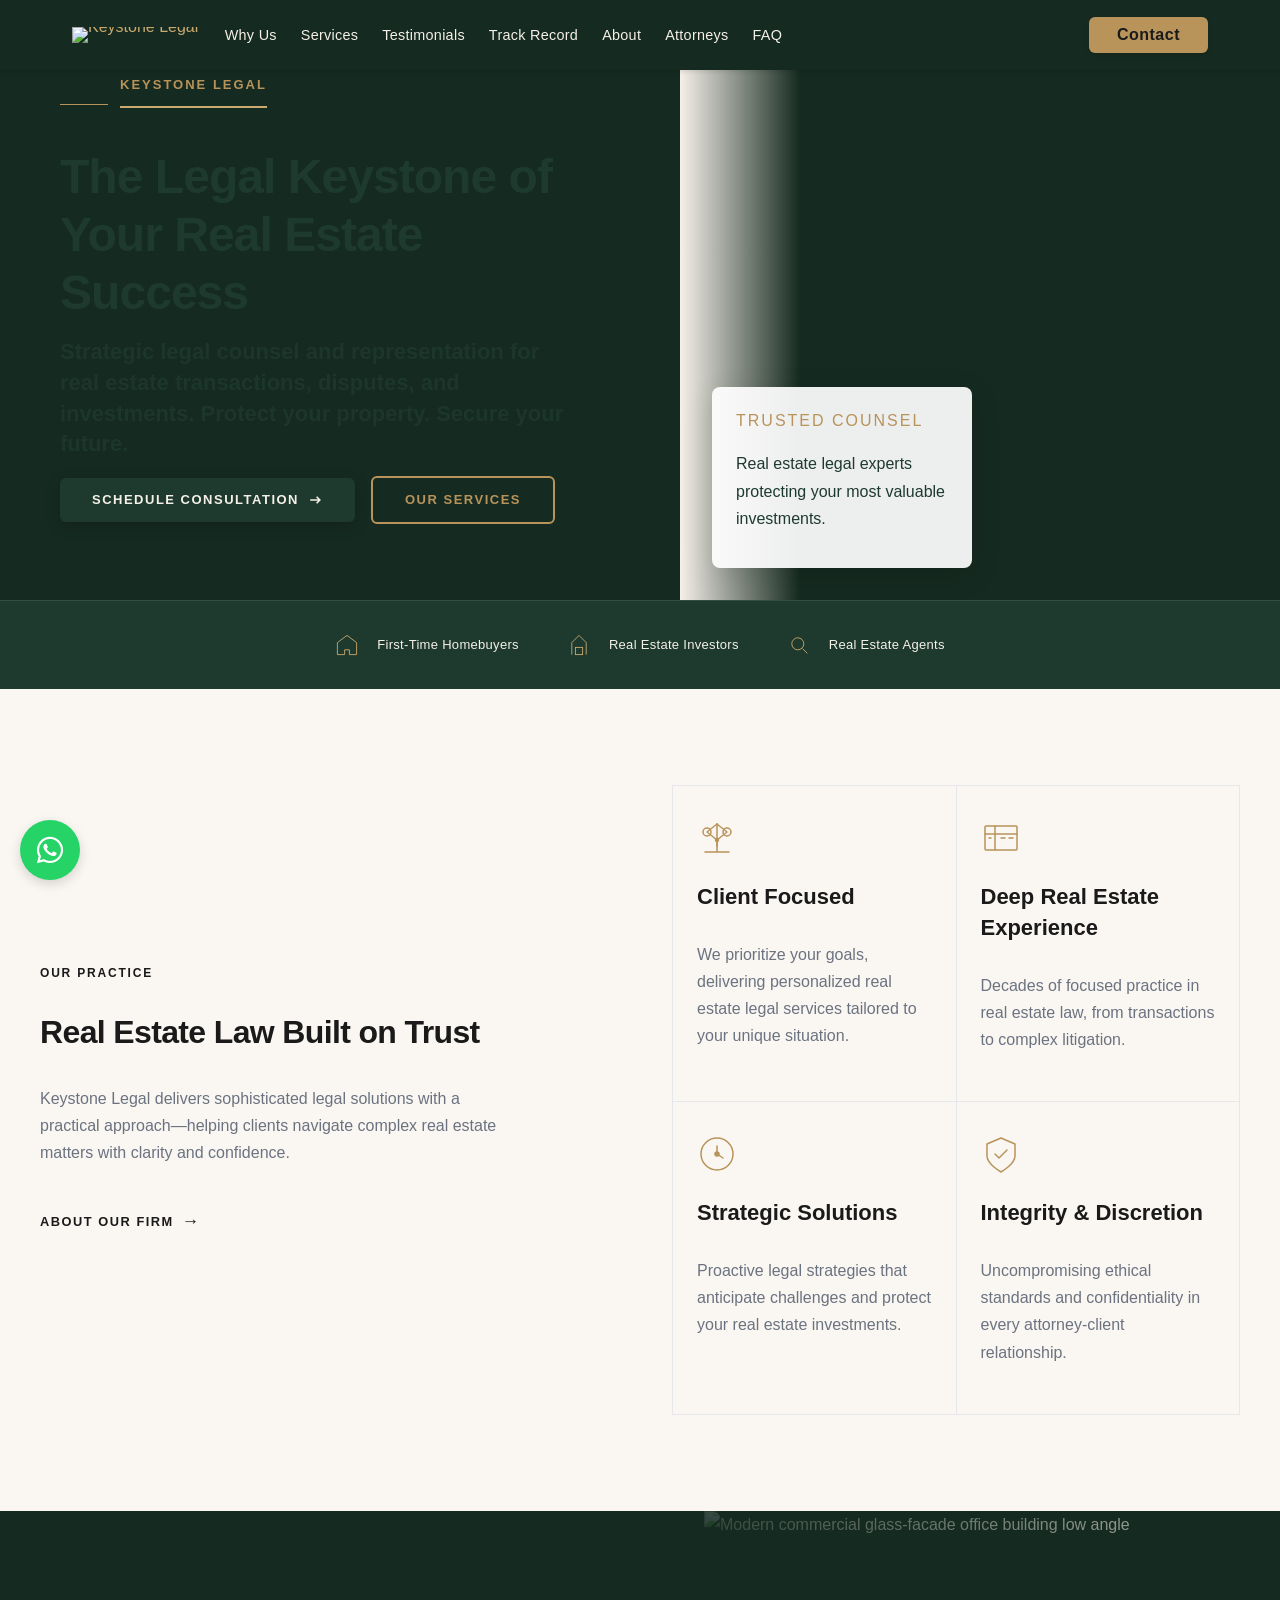
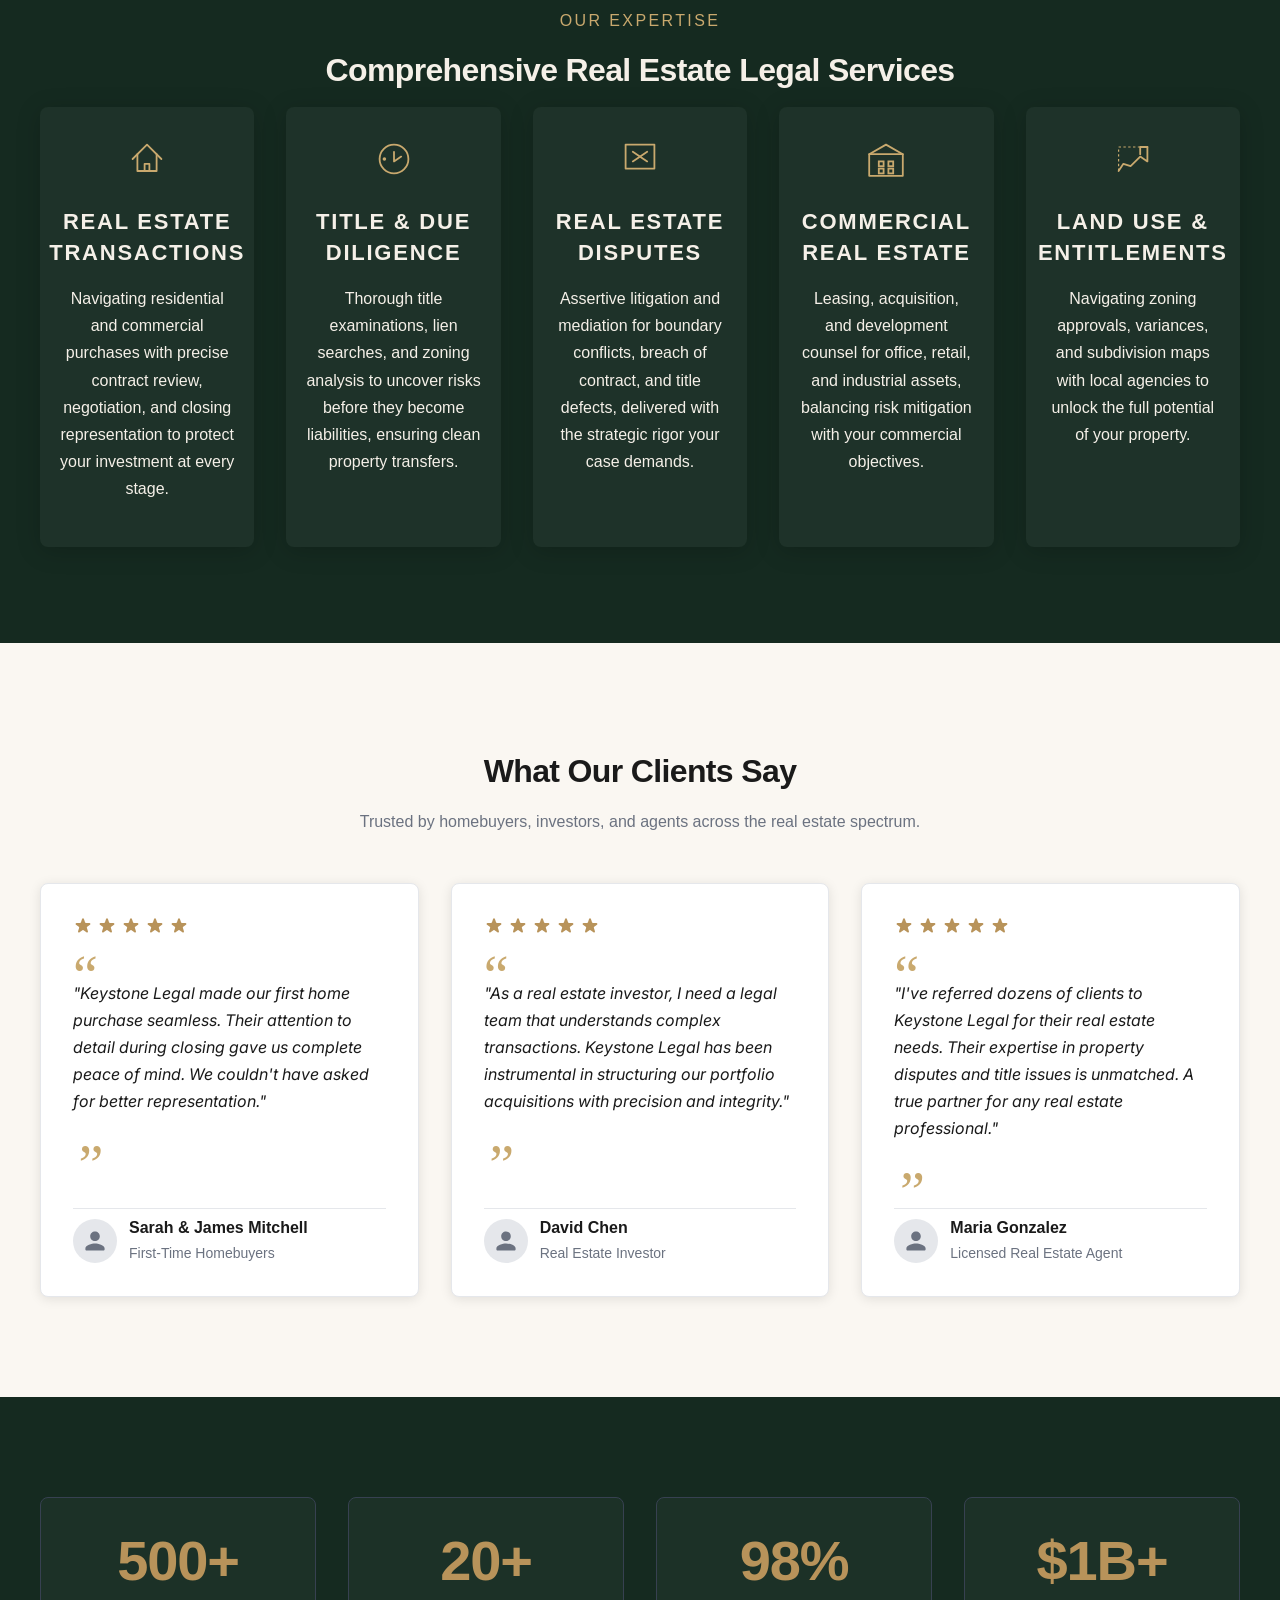
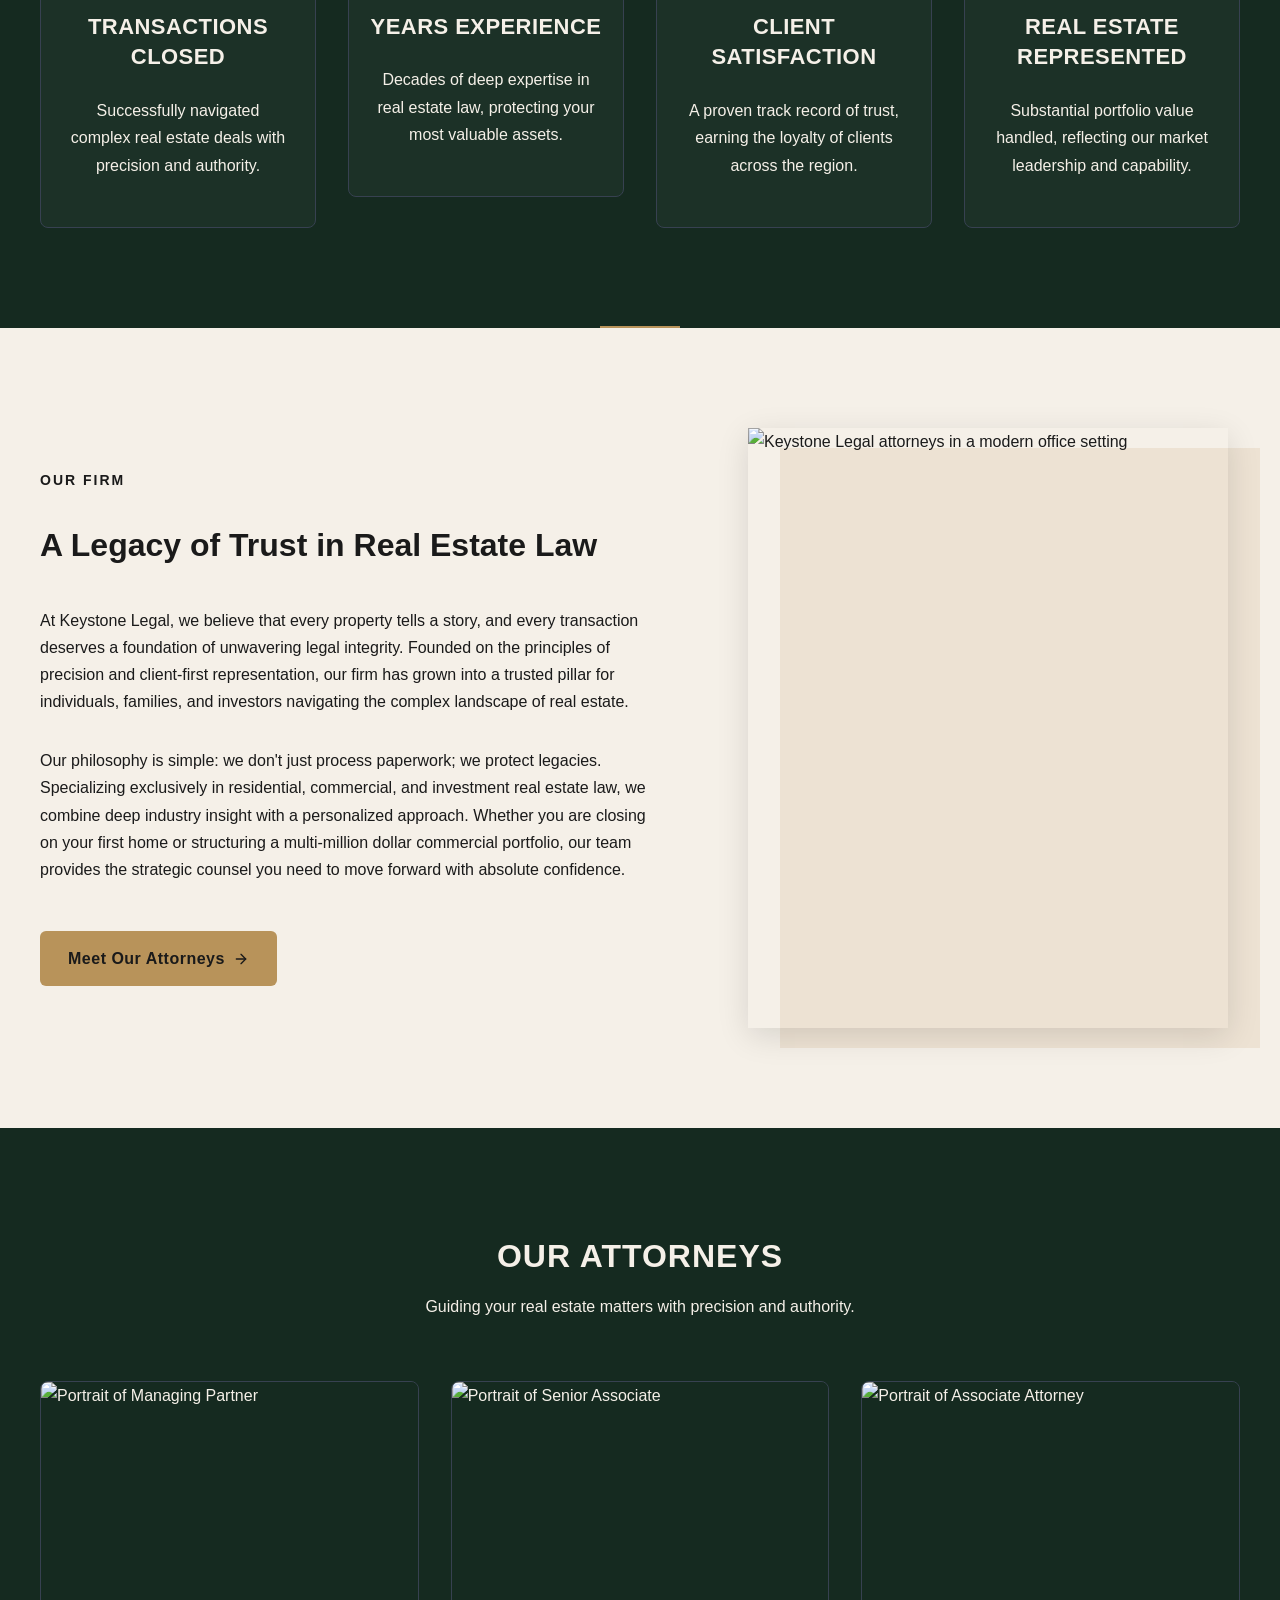
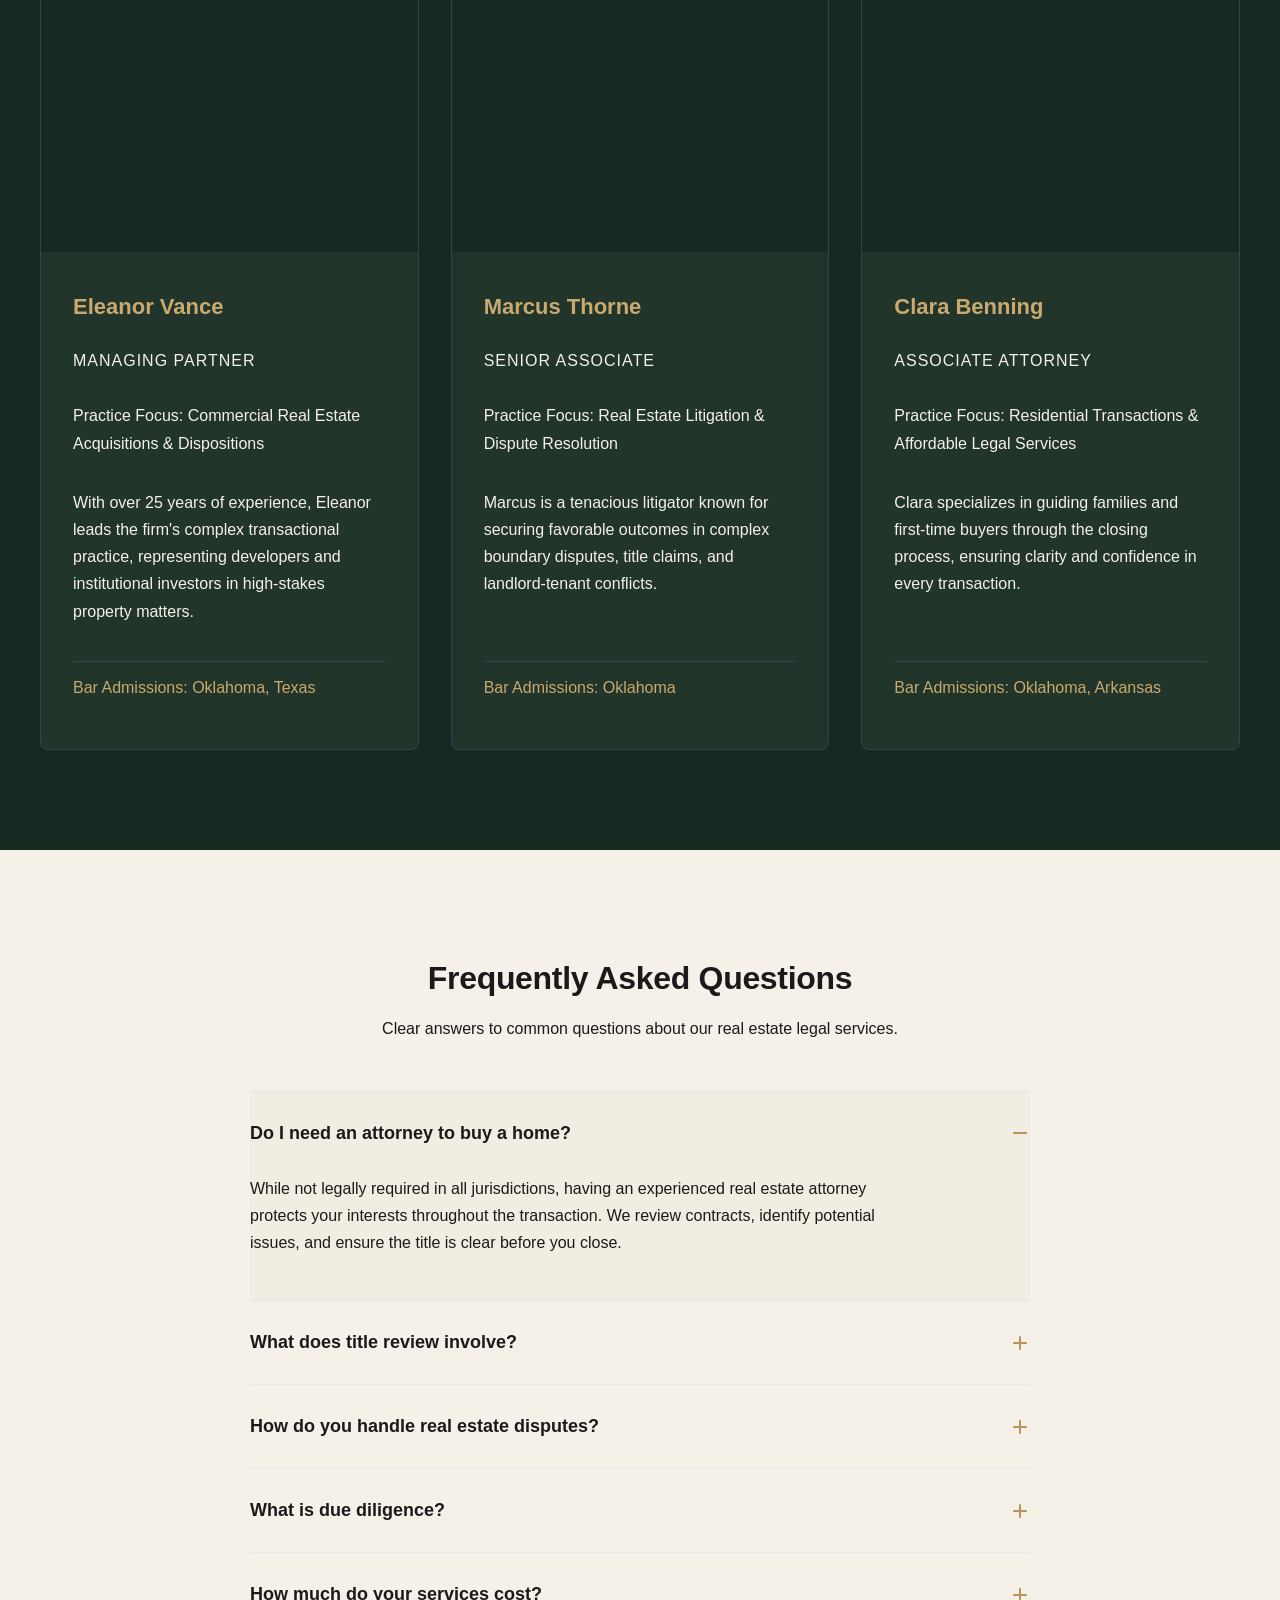
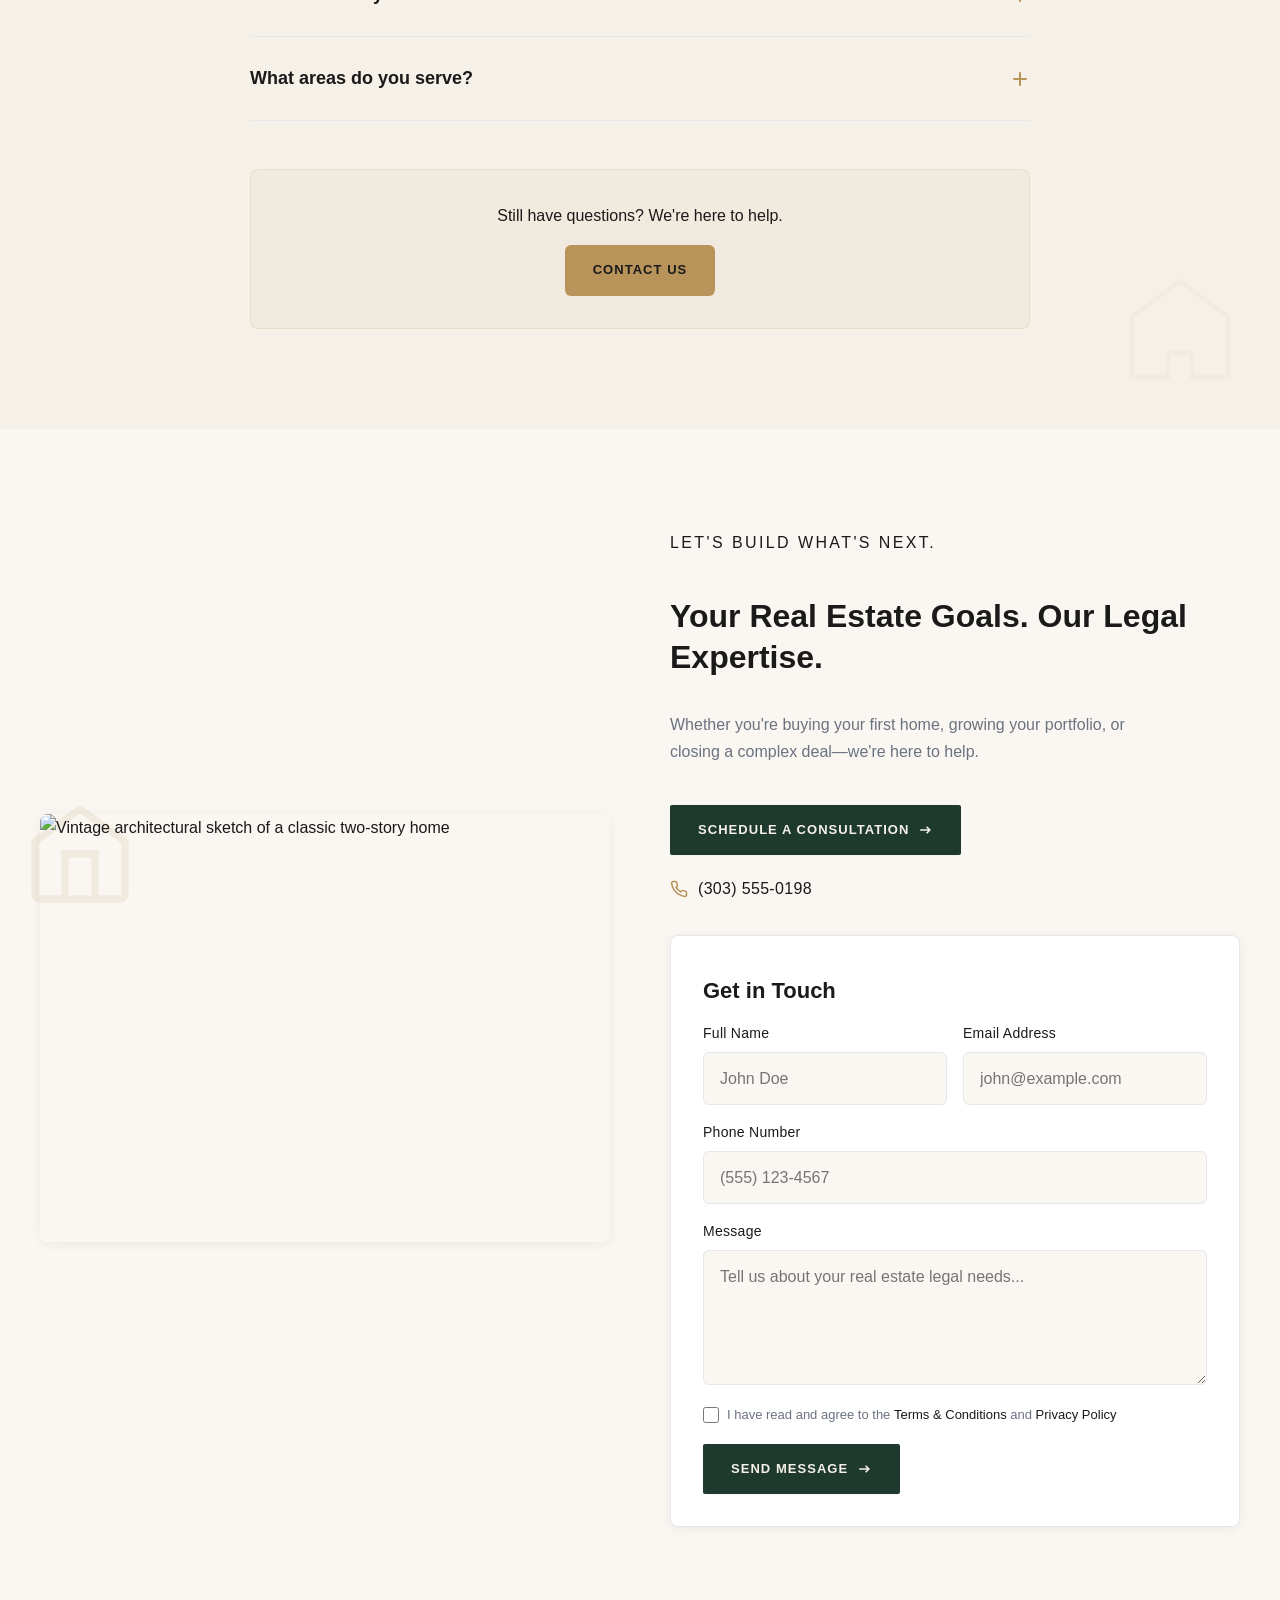
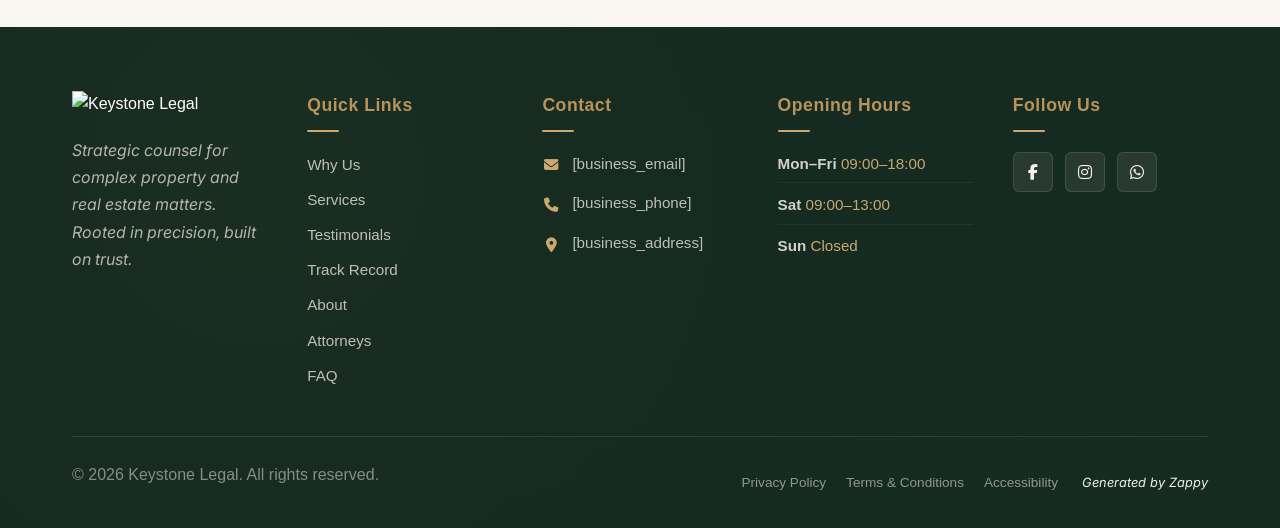
==== commit 87cd7286: "Background sync: Progressive GitHub Sync" ====
--- a/public/index.html
+++ b/public/index.html
@@ -1 +1 @@
-<!doctype html><html lang="en"><head><meta charset="UTF-8"><meta content="width=device-width,initial-scale=1" name="viewport"><meta content="index, follow" name="robots"><title>Secure Your Property Future — Keystone Legal</title><meta content="Protect your biggest investment with affordable legal services from Keystone Legal. Expert real estate law counsel for transactions, disputes, and more. Get a free consultation today." name="description"><meta content="affordable legal services, real estate law, real estate lawyer cost, property legal counsel, real estate dispute attorney" name="keywords"><link href="/assets/favicon.ico" rel="icon" type="image/x-icon"><link href="/assets/favicon-16x16.png" rel="icon" type="image/png" sizes="16x16"><link href="/assets/favicon-32x32.png" rel="icon" type="image/png" sizes="32x32"><link href="/assets/favicon-48x48.png" rel="icon" type="image/png" sizes="48x48"><link href="/assets/favicon-192x192.png" rel="icon" type="image/png" sizes="192x192"><link href="/assets/favicon-512x512.png" rel="icon" type="image/png" sizes="512x512"><link href="/assets/apple-touch-icon.png" rel="apple-touch-icon"><script>!function(){"use strict";var t="a9dbf108-cdc2-47d7-8763-3d300a2b61b7",e="https://qaapi.zappy5.com/api/analytics/track",n=18e5,a=2592e6,o=!0,i=!0,r=!0;var s,d,l,c,u=function(){var e="zappy_visitor_"+t,n=null;try{if(n=localStorage.getItem(e)){var o=JSON.parse(n),i=Date.now();if(i-o.created<a)return o.lastSeen=i,localStorage.setItem(e,JSON.stringify(o)),o.id}}catch(t){console.warn("Zappy Analytics: LocalStorage not available")}var r="zv_"+Date.now()+"_"+Math.random().toString(36).substr(2,9);try{localStorage.setItem(e,JSON.stringify({id:r,created:Date.now(),lastSeen:Date.now()}))}catch(t){}return r}(),m=function(){var e="zappy_session_"+t,a=null;try{if(a=sessionStorage.getItem(e)){var o=JSON.parse(a),i=Date.now();if(i-o.timestamp<n)return o.timestamp=i,sessionStorage.setItem(e,JSON.stringify(o)),o.id}}catch(t){console.warn("Zappy Analytics: SessionStorage not available")}var r="zs_"+Date.now()+"_"+Math.random().toString(36).substr(2,9);try{sessionStorage.setItem(e,JSON.stringify({id:r,timestamp:Date.now()}))}catch(t){}return r}();function f(t,e){var n=function(t){for(var e=t;e&&e!==document.body;){if(e.getAttribute&&null!=e.getAttribute("data-band-index"))return{bandIndex:e.getAttribute("data-band-index"),sectionId:e.id||null};e=e.parentElement}for(e=t;e&&e!==document.body;){if("SECTION"===e.tagName&&e.id)return{bandIndex:null,sectionId:e.id};e=e.parentElement}return{bandIndex:null,sectionId:null}}(t);return{x:Math.round(e&&e.pageX||0),y:Math.round(e&&e.pageY||0),bandIndex:n.bandIndex,sectionId:n.sectionId}}function p(t,e){for(var n in e)Object.prototype.hasOwnProperty.call(e,n)&&(t[n]=e[n]);return t}function g(n,a){a=a||{};var o={website_id:t,event_type:n,page_path:window.location.pathname,referrer:document.referrer||"direct",visitor_id:u,session_id:m,metadata:a};if(navigator.sendBeacon){var i=new Blob([JSON.stringify(o)],{type:"application/json"});navigator.sendBeacon(e,i)}else fetch(e,{method:"POST",headers:{"Content-Type":"application/json"},body:JSON.stringify(o),keepalive:!0}).catch(function(t){console.warn("Zappy Analytics: Failed to track event",t)})}o&&g("pageview",{title:document.title,url:window.location.href}),i&&document.addEventListener("click",function(t){var e=t.target;if("BUTTON"===e.tagName||e.closest("button")){var n="BUTTON"===e.tagName?e:e.closest("button"),a={element:"button",text:n.textContent.trim().substring(0,100),id:n.id||null,class:n.className||null};p(a,f(n,t)),g("click",a)}else if("A"===e.tagName||e.closest("a")){var o="A"===e.tagName?e:e.closest("a"),i={element:"link",text:o.textContent.trim().substring(0,100),href:o.href,external:o.hostname!==window.location.hostname};p(i,f(o,t)),g("navigation",i)}},!0),s=[25,50,75,100],d={},l=0,c=!1,window.addEventListener("scroll",function(){c||(c=!0,window.requestAnimationFrame(function(){var t,e=(t=document.documentElement.scrollHeight-window.innerHeight)<=0?100:Math.min(100,Math.round((window.scrollY||window.pageYOffset||0)/t*100));e>l&&(l=e);for(var n=0;n<s.length;n++){var a=s[n];e>=a&&!d[a]&&(d[a]=!0,g("scroll_depth",{milestone:a,maxDepthPct:l}))}c=!1}))},{passive:!0}),r&&document.addEventListener("submit",function(t){var e=t.target;g("form_submit",{form_id:e.id||null,form_name:e.name||null,form_action:e.action||null,form_method:e.method||"GET"})},!0);var v=Date.now();window.addEventListener("beforeunload",function(){g("page_unload",{time_on_page:Math.floor((Date.now()-v)/1e3),page_path:window.location.pathname})}),window.zappyAnalytics={track:g,getVisitorId:function(){return u},getSessionId:function(){return m}}}()</script><meta content="Secure Your Property Future — Keystone Legal" property="og:title"><meta content="Protect your biggest investment with affordable legal services from Keystone Legal. Expert real estate law counsel for transactions, disputes, and more. Get a free consultation today." property="og:description"><meta content="summary_large_image" name="twitter:card"><meta content="Secure Your Property Future — Keystone Legal" name="twitter:title"><meta content="Protect your biggest investment with affordable legal services from Keystone Legal. Expert real estate law counsel for transactions, disputes, and more. Get a free consultation today." name="twitter:description"><meta content="website" property="og:type"><meta content="en_US" property="og:locale"><link href="https://cdnjs.cloudflare.com/ajax/libs/font-awesome/6.4.0/css/all.min.css" rel="stylesheet"><link href="https://fonts.googleapis.com/css2?family=Playfair+Display:wght@400;500;600;700&amp;family=Inter:wght@400;500;600;700&amp;display=swap" rel="stylesheet"><link href="https://fonts.googleapis.com" rel="preconnect"><link href="https://fonts.gstatic.com" rel="preconnect" crossorigin=""><style>.skip-link{position:absolute;top:0;left:0;transform:translateY(-200%);padding:12px 18px;background:var(--bg-dark,#1a1a1a);color:var(--text-light,#fff);font-weight:600;border-radius:0 0 8px 0;z-index:10000}.skip-link:focus{transform:none;outline:2px solid var(--ring,#fff);outline-offset:2px}:focus-visible{outline:2px solid var(--ring,currentColor);outline-offset:3px}</style><link href="/assets/favicon.ico" rel="icon" type="image/x-icon"><link href="/assets/favicon-16x16.png" rel="icon" type="image/png" sizes="16x16"><link href="/assets/favicon-32x32.png" rel="icon" type="image/png" sizes="32x32"><link href="/assets/favicon-48x48.png" rel="icon" type="image/png" sizes="48x48"><link href="/assets/favicon-192x192.png" rel="icon" type="image/png" sizes="192x192"><link href="/assets/favicon-512x512.png" rel="icon" type="image/png" sizes="512x512"><link href="/assets/apple-touch-icon.png" rel="apple-touch-icon"><link href="https://cdn.jsdelivr.net/npm/vanilla-cookieconsent@3/dist/cookieconsent.css" rel="stylesheet"/><script src="https://cdn.jsdelivr.net/npm/vanilla-cookieconsent@3/dist/cookieconsent.umd.js"></script><script src="https://cdn.jsdelivr.net/gh/mickidum/acc_toolbar/acctoolbar/acctoolbar.min.js"></script><link href="/styles.css" rel="stylesheet"><script>window.ZAPPY_WEBSITE_ID="a9dbf108-cdc2-47d7-8763-3d300a2b61b7",window.ZAPPY_API_BASE="https://qaapi.zappy5.com"</script><style id="zappy-dropdown-submenu-styles">#navMenu li:has(.sub-menu),.nav-menu li:has(.sub-menu),.navbar li:has(.sub-menu),nav li:has(.sub-menu){position:relative}#navMenu .sub-menu,.nav-menu .sub-menu,.navbar .sub-menu,nav .sub-menu{display:block!important;position:absolute!important;top:100%;left:0;min-width:220px;background:#fff;border-radius:8px;box-shadow:0 8px 25px rgba(0,0,0,.15);padding:8px 0;opacity:0;visibility:hidden;transform:translateY(10px);transition:all .3s ease;z-index:1000;list-style:none;pointer-events:none}#navMenu li:hover>.sub-menu,.nav-menu li:hover>.sub-menu,.navbar li:hover>.sub-menu,nav li:hover>.sub-menu{opacity:1!important;visibility:visible!important;transform:translateY(0)!important;pointer-events:auto!important}.sub-menu li{list-style:none;margin:0;padding:0}.sub-menu a{display:block!important;padding:10px 16px!important;color:var(--text-dark,#333)!important;font-weight:500;text-decoration:none;white-space:nowrap;transition:background-color .2s}.sub-menu .zappy-nav-child>a{padding-left:28px!important;font-size:.9em!important;opacity:.85!important}[dir=rtl] .sub-menu .zappy-nav-child>a,html[lang=ar] .sub-menu .zappy-nav-child>a,html[lang=he] .sub-menu .zappy-nav-child>a{padding-left:10px!important;padding-right:28px!important}.sub-menu .zappy-nav-parent>a{font-weight:600!important}.sub-menu a:hover{background-color:#f5f5f5}[dir=rtl] .nav-menu .sub-menu,[dir=rtl] .navbar .sub-menu,[dir=rtl] nav .sub-menu,html[lang=ar] .nav-menu .sub-menu,html[lang=ar] .navbar .sub-menu,html[lang=ar] nav .sub-menu,html[lang=he] .nav-menu .sub-menu,html[lang=he] .navbar .sub-menu,html[lang=he] nav .sub-menu{left:auto!important;right:0!important}.sub-menu:empty,.sub-menu:not(:has(li)):not(:has(> a)),.sub-menu:not(:has(li:not(.zappy-hidden-menu-item))):not(:has(> a)){display:none!important;opacity:0!important;visibility:hidden!important;pointer-events:none!important}li:has(.menu-group-title):hover>.sub-menu{opacity:1!important;visibility:visible!important;transform:translateY(0)!important;pointer-events:auto!important}#navMenu>li>.menu-group-title,.nav-menu>li>.menu-group-title{display:inline-block;padding:.5rem 1rem;cursor:default;user-select:none}@media (max-width:768px){#navMenu .sub-menu,.nav-menu .sub-menu,.navbar .sub-menu,nav .sub-menu{position:static!important;transform:none!important;box-shadow:none!important;background:0 0!important;max-height:0;overflow:hidden;opacity:0;visibility:hidden;transition:max-height .3s ease,opacity .3s ease;padding:0!important;border-radius:0!important}#navMenu .sub-menu.mobile-expanded,.nav-menu .sub-menu.mobile-expanded,.navbar .sub-menu.mobile-expanded{max-height:none!important;overflow-y:visible!important;opacity:1!important;visibility:visible!important;padding:8px 0 8px 16px!important}[dir=rtl] .sub-menu.mobile-expanded,html[lang=he] .sub-menu.mobile-expanded{padding:8px 16px 8px 0!important}#navMenu li:hover>.sub-menu,.nav-menu li:hover>.sub-menu,.navbar li:hover>.sub-menu,nav li:hover>.sub-menu{opacity:0;visibility:hidden;pointer-events:none}#navMenu li>.sub-menu.mobile-expanded,.nav-menu li>.sub-menu.mobile-expanded,.navbar li>.sub-menu.mobile-expanded,nav li>.sub-menu.mobile-expanded{opacity:1!important;visibility:visible!important;pointer-events:auto!important}#navMenu li:has(.sub-menu),.nav-menu li:has(.sub-menu),.navbar li:has(.sub-menu),nav li:has(.sub-menu){display:flex!important;flex-wrap:wrap!important;align-items:center!important;position:relative!important;min-height:44px!important}#navMenu li:has(.sub-menu)>a,.nav-menu li:has(.sub-menu)>a,.navbar li:has(.sub-menu)>a,nav li:has(.sub-menu)>a{flex:1!important;min-width:0!important}#navMenu li:has(.sub-menu)>.menu-group-title,.nav-menu li:has(.sub-menu)>.menu-group-title,.navbar li:has(.sub-menu)>.menu-group-title,nav li:has(.sub-menu)>.menu-group-title{flex:1!important;min-width:0!important;padding:0!important;line-height:inherit!important}#navMenu li:has(.sub-menu)>.sub-menu,.nav-menu li:has(.sub-menu)>.sub-menu,.navbar li:has(.sub-menu)>.sub-menu,nav li:has(.sub-menu)>.sub-menu{flex-basis:100%!important;width:100%!important}#navMenu li:has(.sub-menu)>a [class*=arrow],#navMenu li:has(.sub-menu)>a [class*=chevron],.nav-menu li:has(.sub-menu)>a .fa-angle-down,.nav-menu li:has(.sub-menu)>a .fa-chevron-down,.nav-menu li:has(.sub-menu)>a [class*=arrow],.nav-menu li:has(.sub-menu)>a [class*=chevron],nav li:has(.sub-menu)>a [class*=arrow],nav li:has(.sub-menu)>a [class*=chevron]{display:none!important;visibility:hidden!important}.mobile-submenu-toggle{display:flex!important;align-items:center!important;justify-content:center!important;width:44px!important;height:auto!important;background:0 0!important;border:none!important;cursor:pointer!important;color:var(--text-light)!important;position:static!important;flex-shrink:0!important;align-self:stretch!important;z-index:2!important;padding:0!important;margin:0!important}.mobile-submenu-toggle::after{content:''!important;width:0!important;height:0!important;border-left:6px solid transparent!important;border-right:6px solid transparent!important;border-top:7px solid currentColor!important;transition:transform .3s ease!important}.mobile-submenu-toggle.expanded::after{transform:rotate(180deg)!important}.sub-menu a{padding:10px 0!important;display:block!important;color:var(--text-light)!important;white-space:normal!important}.sub-menu .zappy-nav-child>a{padding-left:28px!important;font-size:.9em!important;opacity:.85!important}[dir=rtl] .sub-menu .zappy-nav-child>a,html[lang=ar] .sub-menu .zappy-nav-child>a,html[lang=he] .sub-menu .zappy-nav-child>a{padding-left:0!important;padding-right:28px!important}.sub-menu .zappy-nav-parent>a{font-weight:600!important}#navMenu.active,.nav-menu.active{max-width:100vw!important;overflow-x:hidden!important;box-sizing:border-box!important}.navbar .sub-menu li a,.zappy-products-dropdown .sub-menu a,nav.navbar .sub-menu li a{color:var(--text-light)!important}}@media (min-width:769px){.mobile-submenu-toggle{display:none!important}}</style><style id="zappy-widget-visibility">html[dir=rtl] .whatsapp-float{right:20px!important;left:auto!important}html:not([dir]) .whatsapp-float,html[dir=ltr] .whatsapp-float{left:20px!important;right:auto!important}html[dir=rtl] #mic-access-tool-general-button,html[dir=rtl] #mic-init-access-tool #mic-access-tool-general-button,html[dir=rtl] #mic-init-access-tool .mic-access-tool-general-button,html[dir=rtl] ._access-icon,html[dir=rtl] .mic-access-tool-general-button{left:20px!important;right:auto!important}html:not([dir]) #mic-access-tool-general-button,html:not([dir]) #mic-init-access-tool #mic-access-tool-general-button,html:not([dir]) #mic-init-access-tool .mic-access-tool-general-button,html:not([dir]) ._access-icon,html:not([dir]) .mic-access-tool-general-button,html[dir=ltr] #mic-access-tool-general-button,html[dir=ltr] #mic-init-access-tool #mic-access-tool-general-button,html[dir=ltr] #mic-init-access-tool .mic-access-tool-general-button,html[dir=ltr] ._access-icon,html[dir=ltr] .mic-access-tool-general-button{right:20px!important;left:auto!important}@media (max-width:768px){.whatsapp-float{display:flex!important}}@media (min-width:769px){.whatsapp-float{display:flex!important}}@media (max-width:768px){#mic-access-tool-general-button,#mic-init-access-tool #mic-access-tool-general-button,#mic-init-access-tool .mic-access-tool-general-button,._access-icon,.mic-access-tool-general-button{display:flex!important;visibility:visible!important;opacity:1!important;pointer-events:auto!important}#mic-access-tool-box.opened-mic-access-tool,#mic-init-access-tool #mic-access-tool-box.opened-mic-access-tool,.mic-access-tool-box.opened-mic-access-tool{visibility:visible!important;opacity:1!important;pointer-events:auto!important}}@media (min-width:769px){#mic-access-tool-general-button,#mic-init-access-tool #mic-access-tool-general-button,#mic-init-access-tool .mic-access-tool-general-button,._access-icon,.mic-access-tool-general-button{display:flex!important;visibility:visible!important;opacity:1!important;pointer-events:auto!important}#mic-access-tool-box.opened-mic-access-tool,#mic-init-access-tool #mic-access-tool-box.opened-mic-access-tool,.mic-access-tool-box.opened-mic-access-tool{visibility:visible!important;opacity:1!important;pointer-events:auto!important}}</style></head><body><a href="#main" class="skip-link">Skip to main content</a><nav class="navbar"><button class="mobile-toggle" aria-label="Menu" id="mobileToggle"><svg fill="none" viewBox="0 0 24 24" class="hamburger-icon" height="24" width="24"><path d="M3 12h18M3 6h18M3 18h18" stroke="currentColor" stroke-width="2" stroke-linecap="round"></path></svg> <svg fill="none" viewBox="0 0 24 24" class="close-icon" height="24" width="24" style="display:none"><path d="M18 6L6 18M6 6l12 12" stroke="currentColor" stroke-width="2" stroke-linecap="round"></path></svg></button> <button class="phone-header-btn" aria-label="Call" data-phone="[business_phone]"><svg fill="currentColor" viewBox="0 0 24 24" height="20" width="20"><path d="M22 16.92v3a2 2 0 0 1-2.18 2 19.79 19.79 0 0 1-8.63-3.07 19.5 19.5 0 0 1-6-6 19.79 19.79 0 0 1-3.07-8.67A2 2 0 0 1 4.11 2h3a2 2 0 0 1 2 1.72 12.84 12.84 0 0 0 .7 2.81 2 2 0 0 1-.45 2.11L8.09 9.91a16 16 0 0 0 6 6l1.27-1.27a2 2 0 0 1 2.11-.45 12.84 12.84 0 0 0 2.81.7A2 2 0 0 1 22 16.92z"></path></svg></button><div class="nav-container"><div class="nav-brand"><a href="/" class="logo-link"><img alt="Keystone Legal" src="/assets/site-home-image-1.webp" class="logo"></a></div><ul class="nav-menu" id="navMenu"><li><a href="#features">Why Us</a></li><li><a href="#services">Services</a></li><li><a href="#testimonials">Testimonials</a></li><li><a href="#stats">Track Record</a></li><li><a href="#about">About</a></li><li><a href="#team">Attorneys</a></li><li><a href="#faq">FAQ</a></li></ul><div class="nav-cta-container"><a href="#cta" class="nav-cta-btn">Contact</a></div></div></nav><script>window.addEventListener("load",function(){const e=document.querySelector(".navbar, nav, header");if(!e)return void console.log("[Navbar] Navbar element not found");let t=document.getElementById("mobileToggle")||document.querySelector(".mobile-toggle")||document.querySelector(".hamburger")||document.querySelector(".hamburger-menu")||document.querySelector(".menu-toggle")||document.querySelector(".burger-menu")||document.querySelector('[aria-label="Menu"]')||document.querySelector('[aria-label="תפריט"]');const n=document.querySelector(".phone-header-btn"),o=window.getComputedStyle(e);let r=o.backgroundColor;if(console.log("[Navbar] Initial navbar background:",r),"transparent"===r||"rgba(0, 0, 0, 0)"===r||r.startsWith("rgba")&&r.includes(", 0)")){const e=o.backgroundImage;if(e&&"none"!==e)console.log("[Navbar] Navbar has background image/gradient, using dark text"),r="rgb(240, 240, 240)";else{const e=window.getComputedStyle(document.body).backgroundColor;console.log("[Navbar] Navbar transparent, using body background:",e),r=e}}const a=r.match(/\d+/g);if(a&&a.length>=3){const e=(.299*parseInt(a[0])+.587*parseInt(a[1])+.114*parseInt(a[2]))/255;console.log("[Navbar] Mobile button colors preserved from Claude CSS (luminance:",e.toFixed(2)+")");const o=document.createElement("style");o.id="zappy-mobile-nav-fix";document.documentElement.lang;document.documentElement.dir,o.textContent='\n        /* Hide mobile buttons on desktop, show only on mobile */\n        @media (min-width: 769px) {\n          .mobile-toggle,\n          .phone-header-btn {\n            display: none !important;\n          }\n        }\n        \n        /* Show and position mobile buttons correctly on mobile */\n        @media (max-width: 768px) {\n          .navbar,\n          nav.navbar {\n            min-height: 70px !important;\n          }\n\n          .mobile-toggle,\n          .phone-header-btn {\n            position: absolute !important;\n            top: 0 !important;\n            bottom: 0 !important;\n            margin-top: auto !important;\n            margin-bottom: auto !important;\n            transform: none !important;\n            z-index: 1001 !important;\n            display: flex !important;\n            align-items: center !important;\n            justify-content: center !important;\n            width: 36px !important;\n            height: 36px !important;\n            border-radius: 50% !important;\n            border: none !important;\n            cursor: pointer !important;\n            padding: 6px !important;\n            background: none !important;\n            color: var(--nav-text, var(--text-light)) !important;\n            touch-action: manipulation !important;\n            -webkit-tap-highlight-color: transparent !important;\n          }\n\n          html[data-zappy-site-type="ecommerce"] .phone-header-btn,\n          body[data-zappy-site-type="ecommerce"] .phone-header-btn,\n          html[data-zappy-site-type="ecommerce"] header .phone-header-btn,\n          html[data-zappy-site-type="ecommerce"] nav .phone-header-btn {\n            display: none !important;\n            visibility: hidden !important;\n            width: 0 !important;\n            height: 0 !important;\n            min-width: 0 !important;\n            overflow: hidden !important;\n          }\n          \n          /* LTR positioning (default): hamburger LEFT, phone RIGHT */\n          html:not([dir="rtl"]):not([lang="he"]):not([lang="ar"]) .mobile-toggle,\n          html[dir="ltr"] .mobile-toggle {\n            left: 12px !important;\n            right: auto !important;\n          }\n          html:not([dir="rtl"]):not([lang="he"]):not([lang="ar"]) .phone-header-btn,\n          html[dir="ltr"] .phone-header-btn {\n            right: 12px !important;\n            left: auto !important;\n          }\n          \n          /* RTL positioning: hamburger RIGHT, phone LEFT */\n          html[dir="rtl"] .mobile-toggle,\n          html[lang="he"] .mobile-toggle,\n          html[lang="ar"] .mobile-toggle {\n            right: 12px !important;\n            left: auto !important;\n          }\n          html[dir="rtl"] .phone-header-btn,\n          html[lang="he"] .phone-header-btn,\n          html[lang="ar"] .phone-header-btn {\n            left: 12px !important;\n            right: auto !important;\n          }\n          \n          /* CRITICAL: Ensure nav-container has min-height on mobile */\n          /* All children are positioned absolutely/fixed on mobile, so height:auto collapses to 0 */\n          .nav-container {\n            min-height: 70px !important;\n            position: relative !important;\n          }\n          \n          /* Ensure SVG icons are properly sized and inherit color */\n          .mobile-toggle svg,\n          .phone-header-btn svg {\n            width: 24px !important;\n            height: 24px !important;\n            /* Don\'t force display - let JavaScript control hamburger/close toggle */\n          }\n          \n          /* Reset nav-cta-container on mobile - remove desktop box-shadow/padding */\n          /* that creates a visible ghost box when CTA button is hidden */\n          .nav-cta-container {\n            box-shadow: none !important;\n            padding: 0 !important;\n          }\n          \n          /* Hide nav-cta-container entirely on mobile when there\'s no lang-switcher */\n          /* (only the CTA button is inside, and it\'s hidden on mobile) */\n          .nav-cta-container:not(:has(.lang-switcher)) {\n            display: none !important;\n          }\n          \n          /* CRITICAL: Prevent hero image fade gradient from bleeding over headline text */\n          /* The .image-fade-gradient has bottom: -30px (extends below parent) */\n          /* On mobile stacked layout, this overlaps the h1 text below the image */\n          .hero-image-column {\n            overflow: hidden !important;\n          }\n          .image-fade-gradient {\n            bottom: 0 !important;\n          }\n          \n          /* Hide desktop language switcher on mobile - hamburger menu handles it */\n          /* High specificity to override stored CSS */\n          .lang-switcher,\n          .nav-cta-container .lang-switcher,\n          .nav-container .lang-switcher,\n          .navbar .lang-switcher,\n          .navbar .nav-cta-container .lang-switcher {\n            display: none !important;\n          }\n        }\n      ';const r=document.getElementById("zappy-mobile-nav-fix");r&&r.remove(),document.head.appendChild(o),console.log("[Navbar] Critical CSS injected for mobile nav positioning");const i=window.innerWidth<=768;if(t){const e=t.querySelector(".hamburger-icon"),n=t.querySelector(".close-icon");e&&(e.style.setProperty("width","24px","important"),e.style.setProperty("height","24px","important"),e.style.setProperty("display","block","important")),n&&(n.style.setProperty("width","24px","important"),n.style.setProperty("height","24px","important"),n.style.setProperty("display","none","important")),i?(t.style.setProperty("position","absolute","important"),t.style.setProperty("top","0","important"),t.style.setProperty("bottom","0","important"),t.style.setProperty("margin-top","auto","important"),t.style.setProperty("margin-bottom","auto","important"),t.style.setProperty("transform","none","important"),t.style.setProperty("z-index","1001","important"),t.style.removeProperty("left"),t.style.removeProperty("right"),console.log("[Navbar] Mobile toggle positioning applied (mobile viewport)")):(t.style.removeProperty("position"),t.style.removeProperty("top"),t.style.removeProperty("transform"),t.style.removeProperty("z-index"),t.style.removeProperty("left"),t.style.removeProperty("right"),console.log("[Navbar] Desktop viewport - cleared mobile toggle inline positioning"))}if(n){const e=n.querySelector("svg");e&&(e.style.width="24px",e.style.height="24px",e.setAttribute("width","24"),e.setAttribute("height","24")),i?(n.style.setProperty("position","absolute","important"),n.style.setProperty("top","0","important"),n.style.setProperty("bottom","0","important"),n.style.setProperty("margin-top","auto","important"),n.style.setProperty("margin-bottom","auto","important"),n.style.setProperty("transform","none","important"),n.style.setProperty("z-index","1001","important"),n.style.removeProperty("left"),n.style.removeProperty("right"),console.log("[Navbar] Phone button positioning applied (mobile viewport)")):(n.style.removeProperty("position"),n.style.removeProperty("top"),n.style.removeProperty("transform"),n.style.removeProperty("z-index"),n.style.removeProperty("left"),n.style.removeProperty("right"),console.log("[Navbar] Desktop viewport - cleared phone button inline positioning"))}}else console.log("[Navbar] Could not parse background color:",r);t=document.getElementById("mobileToggle")||document.querySelector(".mobile-toggle")||document.querySelector(".hamburger")||document.querySelector(".hamburger-menu")||document.querySelector(".menu-toggle")||document.querySelector(".burger-menu")||document.querySelector('[aria-label="Menu"]')||document.querySelector('[aria-label="תפריט"]');const i=document.getElementById("navMenu")||document.querySelector(".nav-menu")||document.querySelector(".nav-links")||document.querySelector("nav ul:not(.submenu)");if(!t||!i)return void console.log("[Navbar] Mobile toggle or menu not found:",{toggle:!!t,menu:!!i});i.id||(i.id="navMenu"),console.log("[Navbar] Initializing mobile menu...");const l=t.cloneNode(!0);t.parentNode.replaceChild(l,t);var s=0;function p(e){var t=Date.now();t-s<300||(s=t,function(e){e.preventDefault(),e.stopPropagation();const t=l.querySelector(".hamburger-icon"),n=l.querySelector(".close-icon");i.classList.contains("active")?(i.classList.remove("active"),t&&t.style.setProperty("display","block","important"),n&&n.style.setProperty("display","none","important"),document.body.style.overflow="",console.log("[Navbar] Menu closed")):(i.classList.add("active"),t&&t.style.setProperty("display","none","important"),n&&n.style.setProperty("display","block","important"),document.body.style.overflow="hidden",console.log("[Navbar] Menu opened"))}(e))}l.addEventListener("click",p),l.addEventListener("touchend",p),i.querySelectorAll("a").forEach(function(e){e.addEventListener("click",function(){if("#"===this.getAttribute("href"))return;const e=l.querySelector(".hamburger-icon"),t=l.querySelector(".close-icon");i.classList.remove("active"),e&&e.style.setProperty("display","block","important"),t&&t.style.setProperty("display","none","important"),document.body.style.overflow="",console.log("[Navbar] Menu closed (link clicked)")})});var m=i.querySelectorAll(".dropdown-toggle");m.forEach(function(e){e.addEventListener("click",function(e){e.preventDefault(),e.stopPropagation();var t=this.closest(".nav-dropdown");t&&(t.parentNode.querySelectorAll(".nav-dropdown.open").forEach(function(e){e!==t&&e.classList.remove("open")}),t.classList.toggle("open"),console.log("[Navbar] Dropdown toggled:",t.classList.contains("open")?"open":"closed"))})}),document.addEventListener("click",function(e){e.target.closest(".nav-dropdown")||document.querySelectorAll(".nav-dropdown.open").forEach(function(e){e.classList.remove("open")})}),console.log("[Navbar] Dropdown handlers initialized for "+m.length+" dropdowns"),n&&n.addEventListener("click",function(){const e=document.querySelectorAll('a[href^="tel:"]'),t=e.length>0?e[0].getAttribute("href").replace("tel:",""):"[business_phone]";window.location.href="tel:"+t,console.log("[Navbar] Phone button clicked")}),console.log("[Navbar] Mobile menu initialized successfully")})</script><main id="main"><section class="home-hero-section" data-band-index="0" data-layout-spec="Home-hero" id="hero" data-hero-type="product_focus"><div class="home-hero-section__inner"><div class="home-hero-section__content-panel"><div class="home-hero-section__content-wrapper"><span class="home-hero-section__eyebrow">REAL ESTATE LAW. REAL RESULTS.</span><h1 class="home-hero-section__headline">The Legal Keystone of Your Real Estate Success</h1><h3 class="home-hero-section__subtitle">Strategic legal counsel and representation for real estate transactions, disputes, and investments. Protect your property. Secure your future.</h3><div class="home-hero-section__cta-group"><a href="/contact" class="home-hero-section__cta home-hero-section__cta--primary">SCHEDULE CONSULTATION <svg fill="none" viewBox="0 0 20 20" xmlns="http://www.w3.org/2000/svg" stroke="currentColor" stroke-width="2" aria-hidden="true" class="home-hero-section__cta-icon"><path d="M4 10h12M12 6l4 4-4 4"></path></svg> </a><a href="/services" class="home-hero-section__cta home-hero-section__cta--secondary">OUR SERVICES</a></div></div></div><div class="home-hero-section__image-panel"><img alt="Aerial top-down view of a luxury waterfront neighborhood" src="/assets/site-home-hero-hero-image-1.webp" class="cutout" data-aspect-ratio="3:2" data-context="Aerial top-down photograph of a luxury waterfront residential neighborhood with large homes, curved roads, lush trees, and a body of water visible at the edge, shot from directly above at high altitude. Composition: top-down aerial, wide angle, full neighborhood visible. Framing: occupies the END half of the hero, runs from top to bottom of the band, slightly off-center to the right. Background: deep dark green overlay gradient fading from the START side. Treatment: full-bleed background with dark green gradient scrim on the START side fading to the photo" data-dominant-color="#3a5c3e" data-placeholder="home-hero-hero-image-1" data-treatment="full-bleed background with dark green gradient scrim on the START side fading to the photo" height="800" loading="eager" width="1200" data-hero-bg="true" fetchpriority="high"><div class="home-hero-section__image-gradient" aria-hidden="true"></div></div></div><div class="home-hero-section__bottom-strip"><div class="home-hero-section__strip-container"><div class="home-hero-section__audience-item"><div class="home-hero-section__audience-icon"><svg fill="none" viewBox="0 0 40 40" data-element-type="icon" data-icon-type="svg" xmlns="http://www.w3.org/2000/svg" stroke="currentColor" stroke-width="1.5" aria-hidden="true"><path d="M20 4L4 16v20h12v-8h8v8h12V16L20 4z"></path></svg></div><span class="home-hero-section__audience-label">First-Time Homebuyers</span></div><div class="home-hero-section__audience-item"><div class="home-hero-section__audience-icon"><svg fill="none" viewBox="0 0 40 40" data-element-type="icon" data-icon-type="svg" xmlns="http://www.w3.org/2000/svg" stroke="currentColor" stroke-width="1.5" aria-hidden="true"><path d="M8 36V16l12-12 12 12v20"></path><rect height="12" width="12" x="14" y="24"></rect></svg></div><span class="home-hero-section__audience-label">Real Estate Investors</span></div><div class="home-hero-section__audience-item"><div class="home-hero-section__audience-icon"><svg fill="none" viewBox="0 0 40 40" data-element-type="icon" data-icon-type="svg" xmlns="http://www.w3.org/2000/svg" stroke="currentColor" stroke-width="1.5" aria-hidden="true"><circle cx="18" cy="18" r="10"></circle><path d="M26 26l8 8"></path></svg></div><span class="home-hero-section__audience-label">Real Estate Agents</span></div></div></div></section><section class="home-features-section" data-band-index="1" data-layout-spec="Home-features" id="features"><div class="home-features-section__container"><div class="home-features-section__start-panel"><span class="home-features-section__eyebrow">Our Practice</span><h2 class="home-features-section__headline">Real Estate Law Built on Trust</h2><p class="home-features-section__body">Keystone Legal delivers sophisticated legal solutions with a practical approach—helping clients navigate complex real estate matters with clarity and confidence.</p><a href="#" class="home-features-section__link">ABOUT OUR FIRM <span class="home-features-section__link-arrow">→</span></a></div><div class="home-features-section__end-panel"><div class="home-features-section__features-grid"><div class="home-features-section__feature-card"><div class="home-features-section__feature-icon"><svg fill="none" viewBox="0 0 40 40" data-element-type="icon" data-icon-type="svg" xmlns="http://www.w3.org/2000/svg" stroke="currentColor" stroke-width="1.5" stroke-linecap="round" stroke-linejoin="round"><path d="M20 6v28M8 34h24"></path><path d="M20 6l-10 8 10 8"></path><path d="M20 6l10 8-10 8"></path><circle cx="10" cy="14" r="4"></circle><circle cx="30" cy="14" r="4"></circle><path d="M20 28v-4"></path><circle cx="20" cy="22" r="1.5" fill="currentColor"></circle></svg></div><h3 class="home-features-section__feature-label">Client Focused</h3><p class="home-features-section__feature-desc">We prioritize your goals, delivering personalized real estate legal services tailored to your unique situation.</p></div><div class="home-features-section__feature-card"><div class="home-features-section__feature-icon"><svg fill="none" viewBox="0 0 40 40" data-element-type="icon" data-icon-type="svg" xmlns="http://www.w3.org/2000/svg" stroke="currentColor" stroke-width="1.5" stroke-linecap="round" stroke-linejoin="round"><rect height="24" width="32" x="4" y="8" rx="1"></rect><path d="M4 16h32"></path><path d="M14 8v24"></path><line x1="8" x2="10" y1="20" y2="20"></line><line x1="20" x2="24" y1="20" y2="20"></line><line x1="28" x2="32" y1="20" y2="20"></line></svg></div><h3 class="home-features-section__feature-label">Deep Real Estate Experience</h3><p class="home-features-section__feature-desc">Decades of focused practice in real estate law, from transactions to complex litigation.</p></div><div class="home-features-section__feature-card"><div class="home-features-section__feature-icon"><svg fill="none" viewBox="0 0 40 40" data-element-type="icon" data-icon-type="svg" xmlns="http://www.w3.org/2000/svg" stroke="currentColor" stroke-width="1.5" stroke-linecap="round" stroke-linejoin="round"><circle cx="20" cy="20" r="16"></circle><path d="M20 12v8l6 4"></path><circle cx="20" cy="20" r="2" fill="currentColor"></circle></svg></div><h3 class="home-features-section__feature-label">Strategic Solutions</h3><p class="home-features-section__feature-desc">Proactive legal strategies that anticipate challenges and protect your real estate investments.</p></div><div class="home-features-section__feature-card"><div class="home-features-section__feature-icon"><svg fill="none" viewBox="0 0 40 40" data-element-type="icon" data-icon-type="svg" xmlns="http://www.w3.org/2000/svg" stroke="currentColor" stroke-width="1.5" stroke-linecap="round" stroke-linejoin="round"><path d="M20 4L6 10v12c0 8 14 16 14 16s14-8 14-16V10L20 4z"></path><path d="M14 20l4 4 8-8"></path></svg></div><h3 class="home-features-section__feature-label">Integrity &amp; Discretion</h3><p class="home-features-section__feature-desc">Uncompromising ethical standards and confidentiality in every attorney-client relationship.</p></div></div></div></div></section><section class="home-services-section" data-band-index="2" data-layout-spec="Home-services" id="services"><div class="home-services-section__bg-image"><img alt="Modern commercial glass-facade office building low angle" src="/assets/site-home-services-background-1.webp" data-aspect-ratio="3:2" data-context="Modern commercial glass-facade office building photographed from a low angle looking upward, showing reflective glass panels and steel frame structure against a clear sky. Composition: low-angle upward shot, architectural, partial building visible on the END side. Framing: occupies the END portion of the section, partially cropped, blends into the dark background. Background: deep dark green section background. Treatment: full-bleed background with dark overlay, building photo visible on the right/end side" data-dominant-color="#2a4a35" data-placeholder="home-services-background-1" data-treatment="full-bleed background with dark overlay, building photo visible on the right/end side" height="800" loading="lazy" width="1200" decoding="async"></div><div class="home-services-section__container"><p class="home-services-section__eyebrow">Our Expertise</p><h2 class="home-services-section__headline">Comprehensive Real Estate Legal Services</h2><div class="home-services-section__grid"><article class="home-services-section__card"><div class="home-services-section__card-icon"><svg fill="none" viewBox="0 0 40 40" data-element-type="icon" data-icon-type="svg" xmlns="http://www.w3.org/2000/svg"><path d="M8 20 L20 8 L32 20" stroke="currentColor" stroke-width="1.5" stroke-linecap="round" stroke-linejoin="round"></path><path d="M12 16 L12 30 L28 30 L28 16" stroke="currentColor" stroke-width="1.5" stroke-linecap="round" stroke-linejoin="round"></path><path d="M18 30 L18 24 L22 24 L22 30" stroke="currentColor" stroke-width="1.5" stroke-linecap="round" stroke-linejoin="round"></path></svg></div><h3 class="home-services-section__card-title">REAL ESTATE TRANSACTIONS</h3><p class="home-services-section__card-desc">Navigating residential and commercial purchases with precise contract review, negotiation, and closing representation to protect your investment at every stage.</p></article><article class="home-services-section__card"><div class="home-services-section__card-icon"><svg fill="none" viewBox="0 0 40 40" data-element-type="icon" data-icon-type="svg" xmlns="http://www.w3.org/2000/svg"><circle cx="20" cy="20" r="12" stroke="currentColor" stroke-width="1.5"></circle><path d="M20 14 L20 22 L26 18" stroke="currentColor" stroke-width="1.5" stroke-linecap="round" stroke-linejoin="round"></path><path d="M12 20 L12 20" stroke="currentColor" stroke-width="3" stroke-linecap="round"></path></svg></div><h3 class="home-services-section__card-title">TITLE &amp; DUE DILIGENCE</h3><p class="home-services-section__card-desc">Thorough title examinations, lien searches, and zoning analysis to uncover risks before they become liabilities, ensuring clean property transfers.</p></article><article class="home-services-section__card"><div class="home-services-section__card-icon"><svg fill="none" viewBox="0 0 40 40" data-element-type="icon" data-icon-type="svg" xmlns="http://www.w3.org/2000/svg"><path d="M8 8 L32 8 L32 28 L8 28 Z" stroke="currentColor" stroke-width="1.5" stroke-linecap="round" stroke-linejoin="round"></path><path d="M14 14 L26 22" stroke="currentColor" stroke-width="1.5" stroke-linecap="round"></path><path d="M26 14 L14 22" stroke="currentColor" stroke-width="1.5" stroke-linecap="round"></path></svg></div><h3 class="home-services-section__card-title">REAL ESTATE DISPUTES</h3><p class="home-services-section__card-desc">Assertive litigation and mediation for boundary conflicts, breach of contract, and title defects, delivered with the strategic rigor your case demands.</p></article><article class="home-services-section__card"><div class="home-services-section__card-icon"><svg fill="none" viewBox="0 0 40 40" data-element-type="icon" data-icon-type="svg" xmlns="http://www.w3.org/2000/svg"><rect height="18" width="28" x="6" y="16" stroke="currentColor" stroke-width="1.5" stroke-linecap="round" stroke-linejoin="round"></rect><path d="M6 16 L20 8 L34 16" stroke="currentColor" stroke-width="1.5" stroke-linecap="round" stroke-linejoin="round"></path><rect height="4" width="4" x="14" y="22" stroke="currentColor" stroke-width="1.5"></rect><rect height="4" width="4" x="22" y="22" stroke="currentColor" stroke-width="1.5"></rect><rect height="4" width="4" x="14" y="28" stroke="currentColor" stroke-width="1.5"></rect><rect height="4" width="4" x="22" y="28" stroke="currentColor" stroke-width="1.5"></rect></svg></div><h3 class="home-services-section__card-title">COMMERCIAL REAL ESTATE</h3><p class="home-services-section__card-desc">Leasing, acquisition, and development counsel for office, retail, and industrial assets, balancing risk mitigation with your commercial objectives.</p></article><article class="home-services-section__card"><div class="home-services-section__card-icon"><svg fill="none" viewBox="0 0 40 40" data-element-type="icon" data-icon-type="svg" xmlns="http://www.w3.org/2000/svg"><path d="M8 30 L12 24 L18 26 L26 18 L32 22 L32 10" stroke="currentColor" stroke-width="1.5" stroke-linecap="round" stroke-linejoin="round"></path><path d="M32 10 L26 10 L26 16" stroke="currentColor" stroke-width="1.5" stroke-linecap="round" stroke-linejoin="round"></path><path d="M8 30 L8 10 L32 10" stroke="currentColor" stroke-width="1" stroke-dasharray="2 2"></path></svg></div><h3 class="home-services-section__card-title">LAND USE &amp; ENTITLEMENTS</h3><p class="home-services-section__card-desc">Navigating zoning approvals, variances, and subdivision maps with local agencies to unlock the full potential of your property.</p></article></div></div></section><section class="home-testimonials-section" data-band-index="3" data-layout-spec="Home-testimonials" id="testimonials"><div class="testimonials-container"><div class="testimonials-header"><h2>What Our Clients Say</h2><p class="testimonials-subtitle">Trusted by homebuyers, investors, and agents across the real estate spectrum.</p></div><div class="testimonials-grid"><article class="testimonial-card"><div class="card-stars"><svg fill="currentColor" viewBox="0 0 20 20" data-element-type="icon" data-icon-type="svg"><path d="M9.049 2.927c.3-.921 1.603-.921 1.902 0l1.07 3.292a1 1 0 00.95.69h3.462c.969 0 1.371 1.24.588 1.81l-2.8 2.034a1 1 0 00-.364 1.118l1.07 3.292c.3.921-.755 1.688-1.54 1.118l-2.8-2.034a1 1 0 00-1.175 0l-2.8 2.034c-.784.57-1.838-.197-1.539-1.118l1.07-3.292a1 1 0 00-.364-1.118L2.98 8.72c-.783-.57-.38-1.81.588-1.81h3.461a1 1 0 00.951-.69l1.07-3.292z"></path></svg> <svg fill="currentColor" viewBox="0 0 20 20" data-element-type="icon" data-icon-type="svg"><path d="M9.049 2.927c.3-.921 1.603-.921 1.902 0l1.07 3.292a1 1 0 00.95.69h3.462c.969 0 1.371 1.24.588 1.81l-2.8 2.034a1 1 0 00-.364 1.118l1.07 3.292c.3.921-.755 1.688-1.54 1.118l-2.8-2.034a1 1 0 00-1.175 0l-2.8 2.034c-.784.57-1.838-.197-1.539-1.118l1.07-3.292a1 1 0 00-.364-1.118L2.98 8.72c-.783-.57-.38-1.81.588-1.81h3.461a1 1 0 00.951-.69l1.07-3.292z"></path></svg> <svg fill="currentColor" viewBox="0 0 20 20" data-element-type="icon" data-icon-type="svg"><path d="M9.049 2.927c.3-.921 1.603-.921 1.902 0l1.07 3.292a1 1 0 00.95.69h3.462c.969 0 1.371 1.24.588 1.81l-2.8 2.034a1 1 0 00-.364 1.118l1.07 3.292c.3.921-.755 1.688-1.54 1.118l-2.8-2.034a1 1 0 00-1.175 0l-2.8 2.034c-.784.57-1.838-.197-1.539-1.118l1.07-3.292a1 1 0 00-.364-1.118L2.98 8.72c-.783-.57-.38-1.81.588-1.81h3.461a1 1 0 00.951-.69l1.07-3.292z"></path></svg> <svg fill="currentColor" viewBox="0 0 20 20" data-element-type="icon" data-icon-type="svg"><path d="M9.049 2.927c.3-.921 1.603-.921 1.902 0l1.07 3.292a1 1 0 00.95.69h3.462c.969 0 1.371 1.24.588 1.81l-2.8 2.034a1 1 0 00-.364 1.118l1.07 3.292c.3.921-.755 1.688-1.54 1.118l-2.8-2.034a1 1 0 00-1.175 0l-2.8 2.034c-.784.57-1.838-.197-1.539-1.118l1.07-3.292a1 1 0 00-.364-1.118L2.98 8.72c-.783-.57-.38-1.81.588-1.81h3.461a1 1 0 00.951-.69l1.07-3.292z"></path></svg> <svg fill="currentColor" viewBox="0 0 20 20" data-element-type="icon" data-icon-type="svg"><path d="M9.049 2.927c.3-.921 1.603-.921 1.902 0l1.07 3.292a1 1 0 00.95.69h3.462c.969 0 1.371 1.24.588 1.81l-2.8 2.034a1 1 0 00-.364 1.118l1.07 3.292c.3.921-.755 1.688-1.54 1.118l-2.8-2.034a1 1 0 00-1.175 0l-2.8 2.034c-.784.57-1.838-.197-1.539-1.118l1.07-3.292a1 1 0 00-.364-1.118L2.98 8.72c-.783-.57-.38-1.81.588-1.81h3.461a1 1 0 00.951-.69l1.07-3.292z"></path></svg></div><blockquote class="testimonial-quote"><p>"Keystone Legal made our first home purchase seamless. Their attention to detail during closing gave us complete peace of mind. We couldn't have asked for better representation."</p></blockquote><div class="testimonial-author"><div class="author-avatar" aria-hidden="true"><svg fill="currentColor" viewBox="0 0 24 24" data-element-type="icon" data-icon-type="svg"><path d="M12 12c2.7 0 4.8-2.1 4.8-4.8S14.7 2.4 12 2.4 7.2 4.5 7.2 7.2 9.3 12 12 12zm0 2.4c-3.2 0-9.6 1.6-9.6 4.8v1.2c0 .66.54 1.2 1.2 1.2h16.8c.66 0 1.2-.54 1.2-1.2v-1.2c0-3.2-6.4-4.8-9.6-4.8z"></path></svg></div><div class="author-info"><span class="author-name">Sarah &amp; James Mitchell</span> <span class="author-role">First-Time Homebuyers</span></div></div></article><article class="testimonial-card"><div class="card-stars"><svg fill="currentColor" viewBox="0 0 20 20" data-element-type="icon" data-icon-type="svg"><path d="M9.049 2.927c.3-.921 1.603-.921 1.902 0l1.07 3.292a1 1 0 00.95.69h3.462c.969 0 1.371 1.24.588 1.81l-2.8 2.034a1 1 0 00-.364 1.118l1.07 3.292c.3.921-.755 1.688-1.54 1.118l-2.8-2.034a1 1 0 00-1.175 0l-2.8 2.034c-.784.57-1.838-.197-1.539-1.118l1.07-3.292a1 1 0 00-.364-1.118L2.98 8.72c-.783-.57-.38-1.81.588-1.81h3.461a1 1 0 00.951-.69l1.07-3.292z"></path></svg> <svg fill="currentColor" viewBox="0 0 20 20" data-element-type="icon" data-icon-type="svg"><path d="M9.049 2.927c.3-.921 1.603-.921 1.902 0l1.07 3.292a1 1 0 00.95.69h3.462c.969 0 1.371 1.24.588 1.81l-2.8 2.034a1 1 0 00-.364 1.118l1.07 3.292c.3.921-.755 1.688-1.54 1.118l-2.8-2.034a1 1 0 00-1.175 0l-2.8 2.034c-.784.57-1.838-.197-1.539-1.118l1.07-3.292a1 1 0 00-.364-1.118L2.98 8.72c-.783-.57-.38-1.81.588-1.81h3.461a1 1 0 00.951-.69l1.07-3.292z"></path></svg> <svg fill="currentColor" viewBox="0 0 20 20" data-element-type="icon" data-icon-type="svg"><path d="M9.049 2.927c.3-.921 1.603-.921 1.902 0l1.07 3.292a1 1 0 00.95.69h3.462c.969 0 1.371 1.24.588 1.81l-2.8 2.034a1 1 0 00-.364 1.118l1.07 3.292c.3.921-.755 1.688-1.54 1.118l-2.8-2.034a1 1 0 00-1.175 0l-2.8 2.034c-.784.57-1.838-.197-1.539-1.118l1.07-3.292a1 1 0 00-.364-1.118L2.98 8.72c-.783-.57-.38-1.81.588-1.81h3.461a1 1 0 00.951-.69l1.07-3.292z"></path></svg> <svg fill="currentColor" viewBox="0 0 20 20" data-element-type="icon" data-icon-type="svg"><path d="M9.049 2.927c.3-.921 1.603-.921 1.902 0l1.07 3.292a1 1 0 00.95.69h3.462c.969 0 1.371 1.24.588 1.81l-2.8 2.034a1 1 0 00-.364 1.118l1.07 3.292c.3.921-.755 1.688-1.54 1.118l-2.8-2.034a1 1 0 00-1.175 0l-2.8 2.034c-.784.57-1.838-.197-1.539-1.118l1.07-3.292a1 1 0 00-.364-1.118L2.98 8.72c-.783-.57-.38-1.81.588-1.81h3.461a1 1 0 00.951-.69l1.07-3.292z"></path></svg> <svg fill="currentColor" viewBox="0 0 20 20" data-element-type="icon" data-icon-type="svg"><path d="M9.049 2.927c.3-.921 1.603-.921 1.902 0l1.07 3.292a1 1 0 00.95.69h3.462c.969 0 1.371 1.24.588 1.81l-2.8 2.034a1 1 0 00-.364 1.118l1.07 3.292c.3.921-.755 1.688-1.54 1.118l-2.8-2.034a1 1 0 00-1.175 0l-2.8 2.034c-.784.57-1.838-.197-1.539-1.118l1.07-3.292a1 1 0 00-.364-1.118L2.98 8.72c-.783-.57-.38-1.81.588-1.81h3.461a1 1 0 00.951-.69l1.07-3.292z"></path></svg></div><blockquote class="testimonial-quote"><p>"As a real estate investor, I need a legal team that understands complex transactions. Keystone Legal has been instrumental in structuring our portfolio acquisitions with precision and integrity."</p></blockquote><div class="testimonial-author"><div class="author-avatar" aria-hidden="true"><svg fill="currentColor" viewBox="0 0 24 24" data-element-type="icon" data-icon-type="svg"><path d="M12 12c2.7 0 4.8-2.1 4.8-4.8S14.7 2.4 12 2.4 7.2 4.5 7.2 7.2 9.3 12 12 12zm0 2.4c-3.2 0-9.6 1.6-9.6 4.8v1.2c0 .66.54 1.2 1.2 1.2h16.8c.66 0 1.2-.54 1.2-1.2v-1.2c0-3.2-6.4-4.8-9.6-4.8z"></path></svg></div><div class="author-info"><span class="author-name">David Chen</span> <span class="author-role">Real Estate Investor</span></div></div></article><article class="testimonial-card"><div class="card-stars"><svg fill="currentColor" viewBox="0 0 20 20" data-element-type="icon" data-icon-type="svg"><path d="M9.049 2.927c.3-.921 1.603-.921 1.902 0l1.07 3.292a1 1 0 00.95.69h3.462c.969 0 1.371 1.24.588 1.81l-2.8 2.034a1 1 0 00-.364 1.118l1.07 3.292c.3.921-.755 1.688-1.54 1.118l-2.8-2.034a1 1 0 00-1.175 0l-2.8 2.034c-.784.57-1.838-.197-1.539-1.118l1.07-3.292a1 1 0 00-.364-1.118L2.98 8.72c-.783-.57-.38-1.81.588-1.81h3.461a1 1 0 00.951-.69l1.07-3.292z"></path></svg> <svg fill="currentColor" viewBox="0 0 20 20" data-element-type="icon" data-icon-type="svg"><path d="M9.049 2.927c.3-.921 1.603-.921 1.902 0l1.07 3.292a1 1 0 00.95.69h3.462c.969 0 1.371 1.24.588 1.81l-2.8 2.034a1 1 0 00-.364 1.118l1.07 3.292c.3.921-.755 1.688-1.54 1.118l-2.8-2.034a1 1 0 00-1.175 0l-2.8 2.034c-.784.57-1.838-.197-1.539-1.118l1.07-3.292a1 1 0 00-.364-1.118L2.98 8.72c-.783-.57-.38-1.81.588-1.81h3.461a1 1 0 00.951-.69l1.07-3.292z"></path></svg> <svg fill="currentColor" viewBox="0 0 20 20" data-element-type="icon" data-icon-type="svg"><path d="M9.049 2.927c.3-.921 1.603-.921 1.902 0l1.07 3.292a1 1 0 00.95.69h3.462c.969 0 1.371 1.24.588 1.81l-2.8 2.034a1 1 0 00-.364 1.118l1.07 3.292c.3.921-.755 1.688-1.54 1.118l-2.8-2.034a1 1 0 00-1.175 0l-2.8 2.034c-.784.57-1.838-.197-1.539-1.118l1.07-3.292a1 1 0 00-.364-1.118L2.98 8.72c-.783-.57-.38-1.81.588-1.81h3.461a1 1 0 00.951-.69l1.07-3.292z"></path></svg> <svg fill="currentColor" viewBox="0 0 20 20" data-element-type="icon" data-icon-type="svg"><path d="M9.049 2.927c.3-.921 1.603-.921 1.902 0l1.07 3.292a1 1 0 00.95.69h3.462c.969 0 1.371 1.24.588 1.81l-2.8 2.034a1 1 0 00-.364 1.118l1.07 3.292c.3.921-.755 1.688-1.54 1.118l-2.8-2.034a1 1 0 00-1.175 0l-2.8 2.034c-.784.57-1.838-.197-1.539-1.118l1.07-3.292a1 1 0 00-.364-1.118L2.98 8.72c-.783-.57-.38-1.81.588-1.81h3.461a1 1 0 00.951-.69l1.07-3.292z"></path></svg> <svg fill="currentColor" viewBox="0 0 20 20" data-element-type="icon" data-icon-type="svg"><path d="M9.049 2.927c.3-.921 1.603-.921 1.902 0l1.07 3.292a1 1 0 00.95.69h3.462c.969 0 1.371 1.24.588 1.81l-2.8 2.034a1 1 0 00-.364 1.118l1.07 3.292c.3.921-.755 1.688-1.54 1.118l-2.8-2.034a1 1 0 00-1.175 0l-2.8 2.034c-.784.57-1.838-.197-1.539-1.118l1.07-3.292a1 1 0 00-.364-1.118L2.98 8.72c-.783-.57-.38-1.81.588-1.81h3.461a1 1 0 00.951-.69l1.07-3.292z"></path></svg></div><blockquote class="testimonial-quote"><p>"I've referred dozens of clients to Keystone Legal for their real estate needs. Their expertise in property disputes and title issues is unmatched. A true partner for any real estate professional."</p></blockquote><div class="testimonial-author"><div class="author-avatar" aria-hidden="true"><svg fill="currentColor" viewBox="0 0 24 24" data-element-type="icon" data-icon-type="svg"><path d="M12 12c2.7 0 4.8-2.1 4.8-4.8S14.7 2.4 12 2.4 7.2 4.5 7.2 7.2 9.3 12 12 12zm0 2.4c-3.2 0-9.6 1.6-9.6 4.8v1.2c0 .66.54 1.2 1.2 1.2h16.8c.66 0 1.2-.54 1.2-1.2v-1.2c0-3.2-6.4-4.8-9.6-4.8z"></path></svg></div><div class="author-info"><span class="author-name">Maria Gonzalez</span> <span class="author-role">Licensed Real Estate Agent</span></div></div></article></div></div></section><section class="home-stats-section" data-band-index="4" data-layout-spec="Home-stats" id="stats"><div class="home-stats-section__container"><div class="home-stats-section__grid"><div class="home-stats-section__card"><span class="home-stats-section__number">500+</span><h3 class="home-stats-section__label">Transactions Closed</h3><p class="home-stats-section__desc">Successfully navigated complex real estate deals with precision and authority.</p></div><div class="home-stats-section__card"><span class="home-stats-section__number">20+</span><h3 class="home-stats-section__label">Years Experience</h3><p class="home-stats-section__desc">Decades of deep expertise in real estate law, protecting your most valuable assets.</p></div><div class="home-stats-section__card"><span class="home-stats-section__number">98%</span><h3 class="home-stats-section__label">Client Satisfaction</h3><p class="home-stats-section__desc">A proven track record of trust, earning the loyalty of clients across the region.</p></div><div class="home-stats-section__card"><span class="home-stats-section__number">$1B+</span><h3 class="home-stats-section__label">Real Estate Represented</h3><p class="home-stats-section__desc">Substantial portfolio value handled, reflecting our market leadership and capability.</p></div></div></div><div class="home-stats-section__accent-line" aria-hidden="true"></div></section><section class="home-about-section" data-band-index="5" data-layout-spec="Home-about" id="about"><div class="home-about-section__container"><div class="home-about-section__content"><span class="home-about-section__eyebrow">Our Firm</span><h2 class="home-about-section__headline">A Legacy of Trust in Real Estate Law</h2><div class="home-about-section__text"><p>At Keystone Legal, we believe that every property tells a story, and every transaction deserves a foundation of unwavering legal integrity. Founded on the principles of precision and client-first representation, our firm has grown into a trusted pillar for individuals, families, and investors navigating the complex landscape of real estate.</p><p>Our philosophy is simple: we don't just process paperwork; we protect legacies. Specializing exclusively in residential, commercial, and investment real estate law, we combine deep industry insight with a personalized approach. Whether you are closing on your first home or structuring a multi-million dollar commercial portfolio, our team provides the strategic counsel you need to move forward with absolute confidence.</p></div><a href="/attorneys" class="home-about-section__cta">Meet Our Attorneys <svg fill="none" viewBox="0 0 24 24" data-element-type="icon" data-icon-type="svg" stroke="currentColor" stroke-width="2" aria-hidden="true" height="16" stroke-linecap="round" stroke-linejoin="round" width="16"><line x1="5" x2="19" y1="12" y2="12"></line><polyline points="12 5 19 12 12 19"></polyline></svg></a></div><div class="home-about-section__image-wrapper"><img alt="Keystone Legal attorneys in a modern office setting" src="/assets/site-home-about-inline-tile-1.webp" class="home-about-section__image" data-aspect-ratio="4:5" data-context="Professional headshot or team photo of attorneys in a modern law office setting, dressed in formal business attire, conveying authority and approachability. Composition: eye-level, half-body or group shot. Framing: occupies the END half of the split layout. Background: neutral office interior. Treatment: none" data-dominant-color="#3a3a3a" data-placeholder="home-about-inline-tile-1" data-treatment="none" height="750" loading="lazy" width="600" decoding="async"><div class="home-about-section__image-accent" aria-hidden="true"></div></div></div></section><section class="home-team-section" data-band-index="6" data-layout-spec="Home-team" id="team"><div class="home-team-section__container"><div class="home-team-section__header"><h2 class="home-team-section__title">Our Attorneys</h2><p class="home-team-section__subtitle">Guiding your real estate matters with precision and authority.</p></div><div class="home-team-section__grid"><article class="home-team-section__card"><div class="home-team-section__image-wrapper"><img alt="Portrait of Managing Partner" src="/assets/site-home-team-team-portrait-1.webp" class="cutout" data-aspect-ratio="4:5" data-context="Professional headshot of a real estate attorney in formal business attire against a neutral background. Composition: half-body, eye-level, isolated portrait. Framing: centered within card, tight crop. Background: neutral light grey or parchment. Treatment: none" data-dominant-color="#c8b89a" data-placeholder="home-team-team-portrait-1" data-treatment="none" height="375" loading="lazy" width="300" decoding="async"></div><div class="home-team-section__card-content"><h3 class="home-team-section__name">Eleanor Vance</h3><p class="home-team-section__title">Managing Partner</p><p class="home-team-section__focus">Practice Focus: Commercial Real Estate Acquisitions &amp; Dispositions</p><p class="home-team-section__bio">With over 25 years of experience, Eleanor leads the firm's complex transactional practice, representing developers and institutional investors in high-stakes property matters.</p><p class="home-team-section__admissions">Bar Admissions: Oklahoma, Texas</p></div></article><article class="home-team-section__card"><div class="home-team-section__image-wrapper"><img alt="Portrait of Senior Associate" src="/assets/site-home-team-team-portrait-2.webp" class="cutout" data-aspect-ratio="4:5" data-context="Professional headshot of a senior real estate attorney in formal business attire against a neutral background. Composition: half-body, eye-level, isolated portrait. Framing: centered within card, tight crop. Background: neutral light grey or parchment. Treatment: none" data-dominant-color="#c8b89a" data-placeholder="home-team-team-portrait-2" data-treatment="none" height="375" loading="lazy" width="300" decoding="async"></div><div class="home-team-section__card-content"><h3 class="home-team-section__name">Marcus Thorne</h3><p class="home-team-section__title">Senior Associate</p><p class="home-team-section__focus">Practice Focus: Real Estate Litigation &amp; Dispute Resolution</p><p class="home-team-section__bio">Marcus is a tenacious litigator known for securing favorable outcomes in complex boundary disputes, title claims, and landlord-tenant conflicts.</p><p class="home-team-section__admissions">Bar Admissions: Oklahoma</p></div></article><article class="home-team-section__card"><div class="home-team-section__image-wrapper"><img alt="Portrait of Associate Attorney" src="/assets/site-home-team-team-portrait-3.webp" class="cutout" data-aspect-ratio="4:5" data-context="Professional headshot of a real estate attorney in formal business attire against a neutral background. Composition: half-body, eye-level, isolated portrait. Framing: centered within card, tight crop. Background: neutral light grey or parchment. Treatment: none" data-dominant-color="#c8b89a" data-placeholder="home-team-team-portrait-3" data-treatment="none" height="375" loading="lazy" width="300" decoding="async"></div><div class="home-team-section__card-content"><h3 class="home-team-section__name">Clara Benning</h3><p class="home-team-section__title">Associate Attorney</p><p class="home-team-section__focus">Practice Focus: Residential Transactions &amp; Affordable Legal Services</p><p class="home-team-section__bio">Clara specializes in guiding families and first-time buyers through the closing process, ensuring clarity and confidence in every transaction.</p><p class="home-team-section__admissions">Bar Admissions: Oklahoma, Arkansas</p></div></article></div></div></section><section class="home-faq-section" data-band-index="7" data-layout-spec="Home-faq" id="faq"><div class="home-faq-section__container"><div class="home-faq-section__header"><h2 class="home-faq-section__title">Frequently Asked Questions</h2><p class="home-faq-section__subtitle">Clear answers to common questions about our real estate legal services.</p></div><div class="home-faq-section__list"><details class="home-faq-section__item" open=""><summary class="home-faq-section__question"><span class="home-faq-section__question-text">Do I need an attorney to buy a home?</span> <span class="home-faq-section__icon"></span></summary><div class="home-faq-section__answer"><p>While not legally required in all jurisdictions, having an experienced real estate attorney protects your interests throughout the transaction. We review contracts, identify potential issues, and ensure the title is clear before you close.</p></div></details><details class="home-faq-section__item"><summary class="home-faq-section__question"><span class="home-faq-section__question-text">What does title review involve?</span> <span class="home-faq-section__icon"></span></summary><div class="home-faq-section__answer"><p>Our title review examines the property's ownership history to uncover any liens, easements, or encumbrances. We verify the seller has the legal right to transfer the property and work to resolve any defects before closing.</p></div></details><details class="home-faq-section__item"><summary class="home-faq-section__question"><span class="home-faq-section__question-text">How do you handle real estate disputes?</span> <span class="home-faq-section__icon"></span></summary><div class="home-faq-section__answer"><p>We pursue resolution through negotiation and mediation whenever possible, but we are fully prepared to litigate boundary disputes, contract breaches, and title claims. Our goal is to protect your property rights efficiently and effectively.</p></div></details><details class="home-faq-section__item"><summary class="home-faq-section__question"><span class="home-faq-section__question-text">What is due diligence?</span> <span class="home-faq-section__icon"></span></summary><div class="home-faq-section__answer"><p>Due diligence is the investigation period where we verify every aspect of the property — zoning, environmental conditions, survey boundaries, and existing leases. It's your opportunity to uncover any issues before committing to the purchase.</p></div></details><details class="home-faq-section__item"><summary class="home-faq-section__question"><span class="home-faq-section__question-text">How much do your services cost?</span> <span class="home-faq-section__icon"></span></summary><div class="home-faq-section__answer"><p>We offer transparent, competitive pricing tailored to the scope of your matter. Whether you need a simple contract review or full litigation support, we provide a clear fee structure upfront so there are no surprises.</p></div></details><details class="home-faq-section__item"><summary class="home-faq-section__question"><span class="home-faq-section__question-text">What areas do you serve?</span> <span class="home-faq-section__icon"></span></summary><div class="home-faq-section__answer"><p>Keystone Legal serves clients across the state, with a primary focus on metropolitan and suburban real estate markets. Contact our office to confirm coverage in your specific county or region.</p></div></details></div><div class="home-faq-section__cta"><p class="home-faq-section__cta-text">Still have questions? We're here to help.</p><a href="/contact" class="btn-primary">Contact Us</a></div></div><div class="home-faq-section__decoration" aria-hidden="true"><svg fill="none" viewBox="0 0 40 40" xmlns="http://www.w3.org/2000/svg" stroke="#c9a96e" stroke-width="1.5"><path d="M20 4L4 16v20h12v-8h8v8h12V16L20 4z"></path></svg></div></section><section class="home-cta-section" data-band-index="8" data-layout-spec="Home-cta" id="cta"><div class="home-cta-section__container"><div class="home-cta-section__illustration-panel"><img alt="Vintage architectural sketch of a classic two-story home" src="/assets/site-home-cta-decorative-1.webp" class="home-cta-section__illustration-img" data-aspect-ratio="4:3" data-context="Detailed pencil or ink illustration of a classic two-story American residential home with a front porch, mature trees on either side, and a manicured front lawn — rendered in a vintage architectural sketch style. Composition: eye-level, straight-on architectural illustration, full facade visible. Framing: occupies the START half of the band, centered vertically. Background: warm parchment/cream section background. Treatment: none" data-dominant-color="#c8b89a" data-placeholder="home-cta-decorative-1" data-treatment="none" height="600" loading="lazy" width="800" decoding="async"> <svg fill="none" viewBox="0 0 24 24" data-element-type="icon" data-icon-type="svg" xmlns="http://www.w3.org/2000/svg" stroke="currentColor" stroke-width="1.5" aria-hidden="true" class="home-cta-section__decorative-motif"><path d="M3 9.5L12 3l9 6.5V20a1 1 0 0 1-1 1H4a1 1 0 0 1-1-1V9.5z"></path><path d="M9 21V12h6v9"></path></svg></div><div class="home-cta-section__content-panel"><p class="home-cta-section__eyebrow">LET'S BUILD WHAT'S NEXT.</p><h2 class="home-cta-section__headline">Your Real Estate Goals. Our Legal Expertise.</h2><p class="home-cta-section__body">Whether you're buying your first home, growing your portfolio, or closing a complex deal—we're here to help.</p><a href="#contact" class="btn-dark-teal home-cta-section__cta-btn">SCHEDULE A CONSULTATION <svg fill="none" viewBox="0 0 20 20" xmlns="http://www.w3.org/2000/svg" stroke="currentColor" stroke-width="2" aria-hidden="true" class="home-cta-section__cta-icon"><path d="M4 10h12M12 6l4 4-4 4"></path></svg></a><div class="home-cta-section__phone"><svg fill="none" viewBox="0 0 24 24" xmlns="http://www.w3.org/2000/svg" stroke="currentColor" stroke-width="2" aria-hidden="true" class="home-cta-section__phone-icon"><path d="M22 16.92v3a2 2 0 0 1-2.18 2 19.79 19.79 0 0 1-8.63-3.07 19.5 19.5 0 0 1-6-6 19.79 19.79 0 0 1-3.07-8.67A2 2 0 0 1 4.11 2h3a2 2 0 0 1 2 1.72 12.84 12.84 0 0 0 .7 2.81 2 2 0 0 1-.45 2.11L8.09 9.91a16 16 0 0 0 6 6l1.27-1.27a2 2 0 0 1 2.11-.45 12.84 12.84 0 0 0 2.81.7A2 2 0 0 1 22 16.92z"></path></svg> <span class="home-cta-section__phone-number">(303) 555-0198</span></div><div class="home-cta-section__form-card"><h3 class="home-cta-section__form-title">Get in Touch</h3><form class="contact-form home-cta-section__form"><div class="home-cta-section__form-row"><div class="home-cta-section__form-group"><label class="home-cta-section__form-label" for="cta-name">Full Name</label> <input class="home-cta-section__form-input" name="name" type="text" id="cta-name" placeholder="John Doe" required=""></div><div class="home-cta-section__form-group"><label class="home-cta-section__form-label" for="cta-email">Email Address</label> <input class="home-cta-section__form-input" name="email" type="email" id="cta-email" placeholder="john@example.com" required=""></div></div><div class="home-cta-section__form-group"><label class="home-cta-section__form-label" for="cta-phone">Phone Number</label> <input class="home-cta-section__form-input" name="phone" type="tel" id="cta-phone" placeholder="(555) 123-4567"></div><div class="home-cta-section__form-group"><label class="home-cta-section__form-label" for="cta-message">Message</label> <textarea class="home-cta-section__form-textarea" id="cta-message" name="message" placeholder="Tell us about your real estate legal needs..." required="" rows="4"></textarea></div><div class="home-cta-section__privacy-consent privacy-consent"><label class="home-cta-section__privacy-label"><input class="home-cta-section__privacy-checkbox" name="privacy_consent" type="checkbox" required=""> <span>I have read and agree to the <a href="/terms" target="_blank">Terms &amp; Conditions</a> and <a href="/privacy" target="_blank">Privacy Policy</a></span></label></div><button class="btn-dark-teal home-cta-section__form-btn" type="submit">SEND MESSAGE <svg fill="none" viewBox="0 0 20 20" xmlns="http://www.w3.org/2000/svg" stroke="currentColor" stroke-width="2" aria-hidden="true" class="home-cta-section__cta-icon"><path d="M4 10h12M12 6l4 4-4 4"></path></svg></button></form></div></div></div></section></main><footer class="site-footer"><div class="footer-container"><div class="footer-grid"><div class="footer-col footer-brand-col"><img alt="Keystone Legal" src="/assets/keystone-legal-legal-services-logo.webp" class="logo"/><p class="footer-tagline">Strategic counsel for complex property and real estate matters. Rooted in precision, built on trust.</p></div><div class="footer-col footer-links-col"><h4>Quick Links</h4><ul class="footer-links"><li><a href="#features">Why Us</a></li><li><a href="#services">Services</a></li><li><a href="#testimonials">Testimonials</a></li><li><a href="#stats">Track Record</a></li><li><a href="#about">About</a></li><li><a href="#team">Attorneys</a></li><li><a href="#faq">FAQ</a></li></ul></div><div class="footer-col footer-contact-col"><h4>Contact</h4><ul class="footer-contact"><li><span class="contact-icon"><i class="fas fa-envelope"></i></span> <span class="contact-text"><a href="mailto:[business_email]">[business_email]</a></span></li><li><span class="contact-icon"><i class="fas fa-phone"></i></span> <span class="contact-text"><a href="tel:[business_phone]">[business_phone]</a></span></li><li><a href="/"><span class="contact-icon"><i class="fas fa-map-marker-alt"></i></span> <span class="contact-text">[business_address]</span></a></li></ul></div><div class="footer-col footer-hours-col"><h4>Opening Hours</h4><ul class="footer-hours"><li><a href="/"><span class="hours-day">Mon–Fri</span> <span class="hours-time">09:00–18:00</span></a></li><li><a href="/"><span class="hours-day">Sat</span> <span class="hours-time">09:00–13:00</span></a></li><li><a href="/"><span class="hours-day">Sun</span> <span class="hours-time">Closed</span></a></li></ul></div><div class="footer-col footer-social-col"><h4>Follow Us</h4><div class="footer-social"><a href="#" aria-label="Facebook" data-zappy-social-placeholder="true"><i class="fab fa-facebook-f"></i></a> <a href="#" aria-label="Instagram" data-zappy-social-placeholder="true"><i class="fab fa-instagram"></i></a> <a href="#" aria-label="WhatsApp" data-zappy-social-placeholder="true"><i class="fab fa-whatsapp"></i></a></div></div></div><div class="footer-bottom"><div class="footer-bottom-left"><p class="footer-copyright">© 2026 Keystone Legal. All rights reserved.</p></div><div class="footer-bottom-right"><nav class="footer-legal"><a href="/privacy">Privacy Policy</a> <a href="/terms">Terms &amp; Conditions</a> <a href="/accessibility">Accessibility</a></nav><a href="https://zappy5.com" class="zappy-attribution" target="_blank">Generated by Zappy</a></div></div></div></footer><a href="https://wa.me/[whatsapp_handle]" class="whatsapp-float" aria-label="WhatsApp"><i class="fab fa-whatsapp"></i></a><div data-integration="accessibility:toolbar"></div><script src="/script.js"></script><script id="zappy-mobile-submenu-script">!function(){function e(){if(window.innerWidth>768)return document.querySelectorAll(".mobile-submenu-toggle").forEach(function(e){e.remove()}),void document.querySelectorAll(".sub-menu.mobile-expanded").forEach(function(e){e.classList.remove("mobile-expanded")});document.querySelectorAll(".nav-menu li:has(.sub-menu), nav li:has(.sub-menu), .navbar li:has(.sub-menu), #navMenu li:has(.sub-menu)").forEach(function(e){if(!e.querySelector(".mobile-submenu-toggle")){var t=e.querySelector(".sub-menu"),n=e.querySelector(":scope > a");if(t&&n){var o=document.createElement("button");o.className="mobile-submenu-toggle",o.setAttribute("aria-label","Toggle submenu"),o.setAttribute("type","button"),n.insertAdjacentElement("afterend",o),o.addEventListener("click",function(e){e.preventDefault(),e.stopPropagation(),document.querySelectorAll(".sub-menu.mobile-expanded").forEach(function(e){if(e!==t){e.classList.remove("mobile-expanded");var n=e.parentElement.querySelector(".mobile-submenu-toggle");n&&n.classList.remove("expanded")}}),t.classList.toggle("mobile-expanded"),o.classList.toggle("expanded")})}}})}var t;"loading"===document.readyState?document.addEventListener("DOMContentLoaded",e):e(),window.addEventListener("resize",function(){clearTimeout(t),t=setTimeout(e,250)});var n=new MutationObserver(function(t){t.forEach(function(t){if("attributes"===t.type){var n=t.target;n.classList&&(n.classList.contains("active")||n.classList.contains("open"))&&setTimeout(e,100)}})});setTimeout(function(){document.querySelectorAll(".mobile-menu, .nav-menu, #navMenu, nav").forEach(function(e){n.observe(e,{attributes:!0,attributeFilter:["class","style"]})})},500)}()</script></body></html>+<!doctype html><html lang="en"><head><meta charset="UTF-8"><meta content="width=device-width,initial-scale=1" name="viewport"><meta content="index, follow" name="robots"><title>Secure Your Property Future — Keystone Legal</title><meta content="Protect your biggest investment with affordable legal services from Keystone Legal. Expert real estate law counsel for transactions, disputes, and more. Get a free consultation today." name="description"><meta content="affordable legal services, real estate law, real estate lawyer cost, property legal counsel, real estate dispute attorney" name="keywords"><link href="/assets/favicon.ico" rel="icon" type="image/x-icon"><link href="/assets/favicon-16x16.png" rel="icon" type="image/png" sizes="16x16"><link href="/assets/favicon-32x32.png" rel="icon" type="image/png" sizes="32x32"><link href="/assets/favicon-48x48.png" rel="icon" type="image/png" sizes="48x48"><link href="/assets/favicon-192x192.png" rel="icon" type="image/png" sizes="192x192"><link href="/assets/favicon-512x512.png" rel="icon" type="image/png" sizes="512x512"><link href="/assets/apple-touch-icon.png" rel="apple-touch-icon"><script>!function(){"use strict";var t="a9dbf108-cdc2-47d7-8763-3d300a2b61b7",e="https://qaapi.zappy5.com/api/analytics/track",n=18e5,a=2592e6,o=!0,i=!0,r=!0;var s,d,l,c,u=function(){var e="zappy_visitor_"+t,n=null;try{if(n=localStorage.getItem(e)){var o=JSON.parse(n),i=Date.now();if(i-o.created<a)return o.lastSeen=i,localStorage.setItem(e,JSON.stringify(o)),o.id}}catch(t){console.warn("Zappy Analytics: LocalStorage not available")}var r="zv_"+Date.now()+"_"+Math.random().toString(36).substr(2,9);try{localStorage.setItem(e,JSON.stringify({id:r,created:Date.now(),lastSeen:Date.now()}))}catch(t){}return r}(),m=function(){var e="zappy_session_"+t,a=null;try{if(a=sessionStorage.getItem(e)){var o=JSON.parse(a),i=Date.now();if(i-o.timestamp<n)return o.timestamp=i,sessionStorage.setItem(e,JSON.stringify(o)),o.id}}catch(t){console.warn("Zappy Analytics: SessionStorage not available")}var r="zs_"+Date.now()+"_"+Math.random().toString(36).substr(2,9);try{sessionStorage.setItem(e,JSON.stringify({id:r,timestamp:Date.now()}))}catch(t){}return r}();function f(t,e){var n=function(t){for(var e=t;e&&e!==document.body;){if(e.getAttribute&&null!=e.getAttribute("data-band-index"))return{bandIndex:e.getAttribute("data-band-index"),sectionId:e.id||null};e=e.parentElement}for(e=t;e&&e!==document.body;){if("SECTION"===e.tagName&&e.id)return{bandIndex:null,sectionId:e.id};e=e.parentElement}return{bandIndex:null,sectionId:null}}(t);return{x:Math.round(e&&e.pageX||0),y:Math.round(e&&e.pageY||0),bandIndex:n.bandIndex,sectionId:n.sectionId}}function p(t,e){for(var n in e)Object.prototype.hasOwnProperty.call(e,n)&&(t[n]=e[n]);return t}function g(n,a){a=a||{};var o={website_id:t,event_type:n,page_path:window.location.pathname,referrer:document.referrer||"direct",visitor_id:u,session_id:m,metadata:a};if(navigator.sendBeacon){var i=new Blob([JSON.stringify(o)],{type:"application/json"});navigator.sendBeacon(e,i)}else fetch(e,{method:"POST",headers:{"Content-Type":"application/json"},body:JSON.stringify(o),keepalive:!0}).catch(function(t){console.warn("Zappy Analytics: Failed to track event",t)})}o&&g("pageview",{title:document.title,url:window.location.href}),i&&document.addEventListener("click",function(t){var e=t.target;if("BUTTON"===e.tagName||e.closest("button")){var n="BUTTON"===e.tagName?e:e.closest("button"),a={element:"button",text:n.textContent.trim().substring(0,100),id:n.id||null,class:n.className||null};p(a,f(n,t)),g("click",a)}else if("A"===e.tagName||e.closest("a")){var o="A"===e.tagName?e:e.closest("a"),i={element:"link",text:o.textContent.trim().substring(0,100),href:o.href,external:o.hostname!==window.location.hostname};p(i,f(o,t)),g("navigation",i)}},!0),s=[25,50,75,100],d={},l=0,c=!1,window.addEventListener("scroll",function(){c||(c=!0,window.requestAnimationFrame(function(){var t,e=(t=document.documentElement.scrollHeight-window.innerHeight)<=0?100:Math.min(100,Math.round((window.scrollY||window.pageYOffset||0)/t*100));e>l&&(l=e);for(var n=0;n<s.length;n++){var a=s[n];e>=a&&!d[a]&&(d[a]=!0,g("scroll_depth",{milestone:a,maxDepthPct:l}))}c=!1}))},{passive:!0}),r&&document.addEventListener("submit",function(t){var e=t.target;g("form_submit",{form_id:e.id||null,form_name:e.name||null,form_action:e.action||null,form_method:e.method||"GET"})},!0);var v=Date.now();window.addEventListener("beforeunload",function(){g("page_unload",{time_on_page:Math.floor((Date.now()-v)/1e3),page_path:window.location.pathname})}),window.zappyAnalytics={track:g,getVisitorId:function(){return u},getSessionId:function(){return m}}}()</script><meta content="Secure Your Property Future — Keystone Legal" property="og:title"><meta content="Protect your biggest investment with affordable legal services from Keystone Legal. Expert real estate law counsel for transactions, disputes, and more. Get a free consultation today." property="og:description"><meta content="summary_large_image" name="twitter:card"><meta content="Secure Your Property Future — Keystone Legal" name="twitter:title"><meta content="Protect your biggest investment with affordable legal services from Keystone Legal. Expert real estate law counsel for transactions, disputes, and more. Get a free consultation today." name="twitter:description"><meta content="website" property="og:type"><meta content="en_US" property="og:locale"><link href="https://cdnjs.cloudflare.com/ajax/libs/font-awesome/6.4.0/css/all.min.css" rel="stylesheet"><link href="https://fonts.googleapis.com/css2?family=Playfair+Display:wght@400;500;600;700&amp;family=Inter:wght@400;500;600;700&amp;display=swap" rel="stylesheet"><link href="https://fonts.googleapis.com" rel="preconnect"><link href="https://fonts.gstatic.com" rel="preconnect" crossorigin=""><style>.skip-link{position:absolute;top:0;left:0;transform:translateY(-200%);padding:12px 18px;background:var(--bg-dark,#1a1a1a);color:var(--text-light,#fff);font-weight:600;border-radius:0 0 8px 0;z-index:10000}.skip-link:focus{transform:none;outline:2px solid var(--ring,#fff);outline-offset:2px}:focus-visible{outline:2px solid var(--ring,currentColor);outline-offset:3px}</style><link href="/assets/favicon.ico" rel="icon" type="image/x-icon"><link href="/assets/favicon-16x16.png" rel="icon" type="image/png" sizes="16x16"><link href="/assets/favicon-32x32.png" rel="icon" type="image/png" sizes="32x32"><link href="/assets/favicon-48x48.png" rel="icon" type="image/png" sizes="48x48"><link href="/assets/favicon-192x192.png" rel="icon" type="image/png" sizes="192x192"><link href="/assets/favicon-512x512.png" rel="icon" type="image/png" sizes="512x512"><link href="/assets/apple-touch-icon.png" rel="apple-touch-icon"><link href="https://cdn.jsdelivr.net/npm/vanilla-cookieconsent@3/dist/cookieconsent.css" rel="stylesheet"/><script src="https://cdn.jsdelivr.net/npm/vanilla-cookieconsent@3/dist/cookieconsent.umd.js"></script><script src="https://cdn.jsdelivr.net/gh/mickidum/acc_toolbar/acctoolbar/acctoolbar.min.js"></script><link href="/styles.css" rel="stylesheet"><script>window.ZAPPY_WEBSITE_ID="a9dbf108-cdc2-47d7-8763-3d300a2b61b7",window.ZAPPY_API_BASE="https://qaapi.zappy5.com"</script><style id="zappy-dropdown-submenu-styles">#navMenu li:has(.sub-menu),.nav-menu li:has(.sub-menu),.navbar li:has(.sub-menu),nav li:has(.sub-menu){position:relative}#navMenu .sub-menu,.nav-menu .sub-menu,.navbar .sub-menu,nav .sub-menu{display:block!important;position:absolute!important;top:100%;left:0;min-width:220px;background:#fff;border-radius:8px;box-shadow:0 8px 25px rgba(0,0,0,.15);padding:8px 0;opacity:0;visibility:hidden;transform:translateY(10px);transition:all .3s ease;z-index:1000;list-style:none;pointer-events:none}#navMenu li:hover>.sub-menu,.nav-menu li:hover>.sub-menu,.navbar li:hover>.sub-menu,nav li:hover>.sub-menu{opacity:1!important;visibility:visible!important;transform:translateY(0)!important;pointer-events:auto!important}.sub-menu li{list-style:none;margin:0;padding:0}.sub-menu a{display:block!important;padding:10px 16px!important;color:var(--text-dark,#333)!important;font-weight:500;text-decoration:none;white-space:nowrap;transition:background-color .2s}.sub-menu .zappy-nav-child>a{padding-left:28px!important;font-size:.9em!important;opacity:.85!important}[dir=rtl] .sub-menu .zappy-nav-child>a,html[lang=ar] .sub-menu .zappy-nav-child>a,html[lang=he] .sub-menu .zappy-nav-child>a{padding-left:10px!important;padding-right:28px!important}.sub-menu .zappy-nav-parent>a{font-weight:600!important}.sub-menu a:hover{background-color:#f5f5f5}[dir=rtl] .nav-menu .sub-menu,[dir=rtl] .navbar .sub-menu,[dir=rtl] nav .sub-menu,html[lang=ar] .nav-menu .sub-menu,html[lang=ar] .navbar .sub-menu,html[lang=ar] nav .sub-menu,html[lang=he] .nav-menu .sub-menu,html[lang=he] .navbar .sub-menu,html[lang=he] nav .sub-menu{left:auto!important;right:0!important}.sub-menu:empty,.sub-menu:not(:has(li)):not(:has(> a)),.sub-menu:not(:has(li:not(.zappy-hidden-menu-item))):not(:has(> a)){display:none!important;opacity:0!important;visibility:hidden!important;pointer-events:none!important}li:has(.menu-group-title):hover>.sub-menu{opacity:1!important;visibility:visible!important;transform:translateY(0)!important;pointer-events:auto!important}#navMenu>li>.menu-group-title,.nav-menu>li>.menu-group-title{display:inline-block;padding:.5rem 1rem;cursor:default;user-select:none}@media (max-width:768px){#navMenu .sub-menu,.nav-menu .sub-menu,.navbar .sub-menu,nav .sub-menu{position:static!important;transform:none!important;box-shadow:none!important;background:0 0!important;max-height:0;overflow:hidden;opacity:0;visibility:hidden;transition:max-height .3s ease,opacity .3s ease;padding:0!important;border-radius:0!important}#navMenu .sub-menu.mobile-expanded,.nav-menu .sub-menu.mobile-expanded,.navbar .sub-menu.mobile-expanded{max-height:none!important;overflow-y:visible!important;opacity:1!important;visibility:visible!important;padding:8px 0 8px 16px!important}[dir=rtl] .sub-menu.mobile-expanded,html[lang=he] .sub-menu.mobile-expanded{padding:8px 16px 8px 0!important}#navMenu li:hover>.sub-menu,.nav-menu li:hover>.sub-menu,.navbar li:hover>.sub-menu,nav li:hover>.sub-menu{opacity:0;visibility:hidden;pointer-events:none}#navMenu li>.sub-menu.mobile-expanded,.nav-menu li>.sub-menu.mobile-expanded,.navbar li>.sub-menu.mobile-expanded,nav li>.sub-menu.mobile-expanded{opacity:1!important;visibility:visible!important;pointer-events:auto!important}#navMenu li:has(.sub-menu),.nav-menu li:has(.sub-menu),.navbar li:has(.sub-menu),nav li:has(.sub-menu){display:flex!important;flex-wrap:wrap!important;align-items:center!important;position:relative!important;min-height:44px!important}#navMenu li:has(.sub-menu)>a,.nav-menu li:has(.sub-menu)>a,.navbar li:has(.sub-menu)>a,nav li:has(.sub-menu)>a{flex:1!important;min-width:0!important}#navMenu li:has(.sub-menu)>.menu-group-title,.nav-menu li:has(.sub-menu)>.menu-group-title,.navbar li:has(.sub-menu)>.menu-group-title,nav li:has(.sub-menu)>.menu-group-title{flex:1!important;min-width:0!important;padding:0!important;line-height:inherit!important}#navMenu li:has(.sub-menu)>.sub-menu,.nav-menu li:has(.sub-menu)>.sub-menu,.navbar li:has(.sub-menu)>.sub-menu,nav li:has(.sub-menu)>.sub-menu{flex-basis:100%!important;width:100%!important}#navMenu li:has(.sub-menu)>a [class*=arrow],#navMenu li:has(.sub-menu)>a [class*=chevron],.nav-menu li:has(.sub-menu)>a .fa-angle-down,.nav-menu li:has(.sub-menu)>a .fa-chevron-down,.nav-menu li:has(.sub-menu)>a [class*=arrow],.nav-menu li:has(.sub-menu)>a [class*=chevron],nav li:has(.sub-menu)>a [class*=arrow],nav li:has(.sub-menu)>a [class*=chevron]{display:none!important;visibility:hidden!important}.mobile-submenu-toggle{display:flex!important;align-items:center!important;justify-content:center!important;width:44px!important;height:auto!important;background:0 0!important;border:none!important;cursor:pointer!important;color:var(--text-light)!important;position:static!important;flex-shrink:0!important;align-self:stretch!important;z-index:2!important;padding:0!important;margin:0!important}.mobile-submenu-toggle::after{content:''!important;width:0!important;height:0!important;border-left:6px solid transparent!important;border-right:6px solid transparent!important;border-top:7px solid currentColor!important;transition:transform .3s ease!important}.mobile-submenu-toggle.expanded::after{transform:rotate(180deg)!important}.sub-menu a{padding:10px 0!important;display:block!important;color:var(--text-light)!important;white-space:normal!important}.sub-menu .zappy-nav-child>a{padding-left:28px!important;font-size:.9em!important;opacity:.85!important}[dir=rtl] .sub-menu .zappy-nav-child>a,html[lang=ar] .sub-menu .zappy-nav-child>a,html[lang=he] .sub-menu .zappy-nav-child>a{padding-left:0!important;padding-right:28px!important}.sub-menu .zappy-nav-parent>a{font-weight:600!important}#navMenu.active,.nav-menu.active{max-width:100vw!important;overflow-x:hidden!important;box-sizing:border-box!important}.navbar .sub-menu li a,.zappy-products-dropdown .sub-menu a,nav.navbar .sub-menu li a{color:var(--text-light)!important}}@media (min-width:769px){.mobile-submenu-toggle{display:none!important}}</style><style id="zappy-widget-visibility">html[dir=rtl] .whatsapp-float{right:20px!important;left:auto!important}html:not([dir]) .whatsapp-float,html[dir=ltr] .whatsapp-float{left:20px!important;right:auto!important}html[dir=rtl] #mic-access-tool-general-button,html[dir=rtl] #mic-init-access-tool #mic-access-tool-general-button,html[dir=rtl] #mic-init-access-tool .mic-access-tool-general-button,html[dir=rtl] ._access-icon,html[dir=rtl] .mic-access-tool-general-button{left:20px!important;right:auto!important}html:not([dir]) #mic-access-tool-general-button,html:not([dir]) #mic-init-access-tool #mic-access-tool-general-button,html:not([dir]) #mic-init-access-tool .mic-access-tool-general-button,html:not([dir]) ._access-icon,html:not([dir]) .mic-access-tool-general-button,html[dir=ltr] #mic-access-tool-general-button,html[dir=ltr] #mic-init-access-tool #mic-access-tool-general-button,html[dir=ltr] #mic-init-access-tool .mic-access-tool-general-button,html[dir=ltr] ._access-icon,html[dir=ltr] .mic-access-tool-general-button{right:20px!important;left:auto!important}@media (max-width:768px){.whatsapp-float{display:flex!important}}@media (min-width:769px){.whatsapp-float{display:flex!important}}@media (max-width:768px){#mic-access-tool-general-button,#mic-init-access-tool #mic-access-tool-general-button,#mic-init-access-tool .mic-access-tool-general-button,._access-icon,.mic-access-tool-general-button{display:flex!important;visibility:visible!important;opacity:1!important;pointer-events:auto!important}#mic-access-tool-box.opened-mic-access-tool,#mic-init-access-tool #mic-access-tool-box.opened-mic-access-tool,.mic-access-tool-box.opened-mic-access-tool{visibility:visible!important;opacity:1!important;pointer-events:auto!important}}@media (min-width:769px){#mic-access-tool-general-button,#mic-init-access-tool #mic-access-tool-general-button,#mic-init-access-tool .mic-access-tool-general-button,._access-icon,.mic-access-tool-general-button{display:flex!important;visibility:visible!important;opacity:1!important;pointer-events:auto!important}#mic-access-tool-box.opened-mic-access-tool,#mic-init-access-tool #mic-access-tool-box.opened-mic-access-tool,.mic-access-tool-box.opened-mic-access-tool{visibility:visible!important;opacity:1!important;pointer-events:auto!important}}</style></head><body><a href="#main" class="skip-link">Skip to main content</a><nav class="navbar"><button class="mobile-toggle" aria-label="Menu" id="mobileToggle"><svg fill="none" viewBox="0 0 24 24" class="hamburger-icon" height="24" width="24"><path d="M3 12h18M3 6h18M3 18h18" stroke="currentColor" stroke-width="2" stroke-linecap="round"></path></svg> <svg fill="none" viewBox="0 0 24 24" class="close-icon" height="24" width="24" style="display:none"><path d="M18 6L6 18M6 6l12 12" stroke="currentColor" stroke-width="2" stroke-linecap="round"></path></svg></button> <button class="phone-header-btn" aria-label="Call" data-phone="[business_phone]"><svg fill="currentColor" viewBox="0 0 24 24" height="20" width="20"><path d="M22 16.92v3a2 2 0 0 1-2.18 2 19.79 19.79 0 0 1-8.63-3.07 19.5 19.5 0 0 1-6-6 19.79 19.79 0 0 1-3.07-8.67A2 2 0 0 1 4.11 2h3a2 2 0 0 1 2 1.72 12.84 12.84 0 0 0 .7 2.81 2 2 0 0 1-.45 2.11L8.09 9.91a16 16 0 0 0 6 6l1.27-1.27a2 2 0 0 1 2.11-.45 12.84 12.84 0 0 0 2.81.7A2 2 0 0 1 22 16.92z"></path></svg></button><div class="nav-container"><div class="nav-brand"><a href="/" class="logo-link"><img alt="Keystone Legal" src="/assets/site-home-image-1.webp" class="logo"></a></div><ul class="nav-menu" id="navMenu"><li><a href="#features">Why Us</a></li><li><a href="#services">Services</a></li><li><a href="#testimonials">Testimonials</a></li><li><a href="#stats">Track Record</a></li><li><a href="#about">About</a></li><li><a href="#team">Attorneys</a></li><li><a href="#faq">FAQ</a></li></ul><div class="nav-cta-container"><a href="#cta" class="nav-cta-btn">Contact</a></div></div></nav><script>window.addEventListener("load",function(){const e=document.querySelector(".navbar, nav, header");if(!e)return void console.log("[Navbar] Navbar element not found");let t=document.getElementById("mobileToggle")||document.querySelector(".mobile-toggle")||document.querySelector(".hamburger")||document.querySelector(".hamburger-menu")||document.querySelector(".menu-toggle")||document.querySelector(".burger-menu")||document.querySelector('[aria-label="Menu"]')||document.querySelector('[aria-label="תפריט"]');const n=document.querySelector(".phone-header-btn"),o=window.getComputedStyle(e);let r=o.backgroundColor;if(console.log("[Navbar] Initial navbar background:",r),"transparent"===r||"rgba(0, 0, 0, 0)"===r||r.startsWith("rgba")&&r.includes(", 0)")){const e=o.backgroundImage;if(e&&"none"!==e)console.log("[Navbar] Navbar has background image/gradient, using dark text"),r="rgb(240, 240, 240)";else{const e=window.getComputedStyle(document.body).backgroundColor;console.log("[Navbar] Navbar transparent, using body background:",e),r=e}}const a=r.match(/\d+/g);if(a&&a.length>=3){const e=(.299*parseInt(a[0])+.587*parseInt(a[1])+.114*parseInt(a[2]))/255;console.log("[Navbar] Mobile button colors preserved from Claude CSS (luminance:",e.toFixed(2)+")");const o=document.createElement("style");o.id="zappy-mobile-nav-fix";document.documentElement.lang;document.documentElement.dir,o.textContent='\n        /* Hide mobile buttons on desktop, show only on mobile */\n        @media (min-width: 769px) {\n          .mobile-toggle,\n          .phone-header-btn {\n            display: none !important;\n          }\n        }\n        \n        /* Show and position mobile buttons correctly on mobile */\n        @media (max-width: 768px) {\n          .navbar,\n          nav.navbar {\n            min-height: 70px !important;\n          }\n\n          .mobile-toggle,\n          .phone-header-btn {\n            position: absolute !important;\n            top: 0 !important;\n            bottom: 0 !important;\n            margin-top: auto !important;\n            margin-bottom: auto !important;\n            transform: none !important;\n            z-index: 1001 !important;\n            display: flex !important;\n            align-items: center !important;\n            justify-content: center !important;\n            width: 36px !important;\n            height: 36px !important;\n            border-radius: 50% !important;\n            border: none !important;\n            cursor: pointer !important;\n            padding: 6px !important;\n            background: none !important;\n            color: var(--nav-text, var(--text-light)) !important;\n            touch-action: manipulation !important;\n            -webkit-tap-highlight-color: transparent !important;\n          }\n\n          html[data-zappy-site-type="ecommerce"] .phone-header-btn,\n          body[data-zappy-site-type="ecommerce"] .phone-header-btn,\n          html[data-zappy-site-type="ecommerce"] header .phone-header-btn,\n          html[data-zappy-site-type="ecommerce"] nav .phone-header-btn {\n            display: none !important;\n            visibility: hidden !important;\n            width: 0 !important;\n            height: 0 !important;\n            min-width: 0 !important;\n            overflow: hidden !important;\n          }\n          \n          /* LTR positioning (default): hamburger LEFT, phone RIGHT */\n          html:not([dir="rtl"]):not([lang="he"]):not([lang="ar"]) .mobile-toggle,\n          html[dir="ltr"] .mobile-toggle {\n            left: 12px !important;\n            right: auto !important;\n          }\n          html:not([dir="rtl"]):not([lang="he"]):not([lang="ar"]) .phone-header-btn,\n          html[dir="ltr"] .phone-header-btn {\n            right: 12px !important;\n            left: auto !important;\n          }\n          \n          /* RTL positioning: hamburger RIGHT, phone LEFT */\n          html[dir="rtl"] .mobile-toggle,\n          html[lang="he"] .mobile-toggle,\n          html[lang="ar"] .mobile-toggle {\n            right: 12px !important;\n            left: auto !important;\n          }\n          html[dir="rtl"] .phone-header-btn,\n          html[lang="he"] .phone-header-btn,\n          html[lang="ar"] .phone-header-btn {\n            left: 12px !important;\n            right: auto !important;\n          }\n          \n          /* CRITICAL: Ensure nav-container has min-height on mobile */\n          /* All children are positioned absolutely/fixed on mobile, so height:auto collapses to 0 */\n          .nav-container {\n            min-height: 70px !important;\n            position: relative !important;\n          }\n          \n          /* Ensure SVG icons are properly sized and inherit color */\n          .mobile-toggle svg,\n          .phone-header-btn svg {\n            width: 24px !important;\n            height: 24px !important;\n            /* Don\'t force display - let JavaScript control hamburger/close toggle */\n          }\n          \n          /* Reset nav-cta-container on mobile - remove desktop box-shadow/padding */\n          /* that creates a visible ghost box when CTA button is hidden */\n          .nav-cta-container {\n            box-shadow: none !important;\n            padding: 0 !important;\n          }\n          \n          /* Hide nav-cta-container entirely on mobile when there\'s no lang-switcher */\n          /* (only the CTA button is inside, and it\'s hidden on mobile) */\n          .nav-cta-container:not(:has(.lang-switcher)) {\n            display: none !important;\n          }\n          \n          /* CRITICAL: Prevent hero image fade gradient from bleeding over headline text */\n          /* The .image-fade-gradient has bottom: -30px (extends below parent) */\n          /* On mobile stacked layout, this overlaps the h1 text below the image */\n          .hero-image-column {\n            overflow: hidden !important;\n          }\n          .image-fade-gradient {\n            bottom: 0 !important;\n          }\n          \n          /* Hide desktop language switcher on mobile - hamburger menu handles it */\n          /* High specificity to override stored CSS */\n          .lang-switcher,\n          .nav-cta-container .lang-switcher,\n          .nav-container .lang-switcher,\n          .navbar .lang-switcher,\n          .navbar .nav-cta-container .lang-switcher {\n            display: none !important;\n          }\n        }\n      ';const r=document.getElementById("zappy-mobile-nav-fix");r&&r.remove(),document.head.appendChild(o),console.log("[Navbar] Critical CSS injected for mobile nav positioning");const i=window.innerWidth<=768;if(t){const e=t.querySelector(".hamburger-icon"),n=t.querySelector(".close-icon");e&&(e.style.setProperty("width","24px","important"),e.style.setProperty("height","24px","important"),e.style.setProperty("display","block","important")),n&&(n.style.setProperty("width","24px","important"),n.style.setProperty("height","24px","important"),n.style.setProperty("display","none","important")),i?(t.style.setProperty("position","absolute","important"),t.style.setProperty("top","0","important"),t.style.setProperty("bottom","0","important"),t.style.setProperty("margin-top","auto","important"),t.style.setProperty("margin-bottom","auto","important"),t.style.setProperty("transform","none","important"),t.style.setProperty("z-index","1001","important"),t.style.removeProperty("left"),t.style.removeProperty("right"),console.log("[Navbar] Mobile toggle positioning applied (mobile viewport)")):(t.style.removeProperty("position"),t.style.removeProperty("top"),t.style.removeProperty("transform"),t.style.removeProperty("z-index"),t.style.removeProperty("left"),t.style.removeProperty("right"),console.log("[Navbar] Desktop viewport - cleared mobile toggle inline positioning"))}if(n){const e=n.querySelector("svg");e&&(e.style.width="24px",e.style.height="24px",e.setAttribute("width","24"),e.setAttribute("height","24")),i?(n.style.setProperty("position","absolute","important"),n.style.setProperty("top","0","important"),n.style.setProperty("bottom","0","important"),n.style.setProperty("margin-top","auto","important"),n.style.setProperty("margin-bottom","auto","important"),n.style.setProperty("transform","none","important"),n.style.setProperty("z-index","1001","important"),n.style.removeProperty("left"),n.style.removeProperty("right"),console.log("[Navbar] Phone button positioning applied (mobile viewport)")):(n.style.removeProperty("position"),n.style.removeProperty("top"),n.style.removeProperty("transform"),n.style.removeProperty("z-index"),n.style.removeProperty("left"),n.style.removeProperty("right"),console.log("[Navbar] Desktop viewport - cleared phone button inline positioning"))}}else console.log("[Navbar] Could not parse background color:",r);t=document.getElementById("mobileToggle")||document.querySelector(".mobile-toggle")||document.querySelector(".hamburger")||document.querySelector(".hamburger-menu")||document.querySelector(".menu-toggle")||document.querySelector(".burger-menu")||document.querySelector('[aria-label="Menu"]')||document.querySelector('[aria-label="תפריט"]');const i=document.getElementById("navMenu")||document.querySelector(".nav-menu")||document.querySelector(".nav-links")||document.querySelector("nav ul:not(.submenu)");if(!t||!i)return void console.log("[Navbar] Mobile toggle or menu not found:",{toggle:!!t,menu:!!i});i.id||(i.id="navMenu"),console.log("[Navbar] Initializing mobile menu...");const l=t.cloneNode(!0);t.parentNode.replaceChild(l,t);var s=0;function p(e){var t=Date.now();t-s<300||(s=t,function(e){e.preventDefault(),e.stopPropagation();const t=l.querySelector(".hamburger-icon"),n=l.querySelector(".close-icon");i.classList.contains("active")?(i.classList.remove("active"),t&&t.style.setProperty("display","block","important"),n&&n.style.setProperty("display","none","important"),document.body.style.overflow="",console.log("[Navbar] Menu closed")):(i.classList.add("active"),t&&t.style.setProperty("display","none","important"),n&&n.style.setProperty("display","block","important"),document.body.style.overflow="hidden",console.log("[Navbar] Menu opened"))}(e))}l.addEventListener("click",p),l.addEventListener("touchend",p),i.querySelectorAll("a").forEach(function(e){e.addEventListener("click",function(){if("#"===this.getAttribute("href"))return;const e=l.querySelector(".hamburger-icon"),t=l.querySelector(".close-icon");i.classList.remove("active"),e&&e.style.setProperty("display","block","important"),t&&t.style.setProperty("display","none","important"),document.body.style.overflow="",console.log("[Navbar] Menu closed (link clicked)")})});var m=i.querySelectorAll(".dropdown-toggle");m.forEach(function(e){e.addEventListener("click",function(e){e.preventDefault(),e.stopPropagation();var t=this.closest(".nav-dropdown");t&&(t.parentNode.querySelectorAll(".nav-dropdown.open").forEach(function(e){e!==t&&e.classList.remove("open")}),t.classList.toggle("open"),console.log("[Navbar] Dropdown toggled:",t.classList.contains("open")?"open":"closed"))})}),document.addEventListener("click",function(e){e.target.closest(".nav-dropdown")||document.querySelectorAll(".nav-dropdown.open").forEach(function(e){e.classList.remove("open")})}),console.log("[Navbar] Dropdown handlers initialized for "+m.length+" dropdowns"),n&&n.addEventListener("click",function(){const e=document.querySelectorAll('a[href^="tel:"]'),t=e.length>0?e[0].getAttribute("href").replace("tel:",""):"[business_phone]";window.location.href="tel:"+t,console.log("[Navbar] Phone button clicked")}),console.log("[Navbar] Mobile menu initialized successfully")})</script><main id="main"><section class="home-hero-section" data-band-index="0" data-layout-spec="Home-hero" id="hero" data-hero-type="side-by-side" style="background-color:#f5f0e8"><div class="home-hero-section__inner" style="display:flex;flex-direction:row;align-items:stretch;min-height:600px"><div class="home-hero-section__content-panel" style="flex:1;display:flex;flex-direction:column;justify-content:center;padding:48px 40px"><div class="home-hero-section__content-wrapper" style="max-width:560px"><div style="margin-bottom:16px;display:flex;align-items:center;gap:12px"><div style="height:1px;width:48px;background-color:#b8935a"></div><span class="home-hero-section__eyebrow" style="font-size:13px;font-weight:600;letter-spacing:2px;text-transform:uppercase;color:#b8935a">Keystone Legal</span></div><h1 class="home-hero-section__headline" style="font-family:'Playfair Display',serif;font-size:clamp(36px,5vw,52px);font-weight:700;line-height:1.15;color:#1e3a2f;margin-bottom:20px">The Legal Keystone of Your Real Estate Success</h1><h3 class="home-hero-section__subtitle" style="font-family:Inter,sans-serif;font-size:17px;font-weight:400;line-height:1.6;color:#1e3a2f;opacity:0.8;margin-bottom:32px">Strategic legal counsel and representation for real estate transactions, disputes, and investments. Protect your property. Secure your future.</h3><div class="home-hero-section__cta-group" style="display:flex;flex-wrap:wrap;gap:16px"><a href="/contact" class="home-hero-section__cta home-hero-section__cta--primary" style="display:inline-flex;align-items:center;gap:8px;padding:14px 32px;background-color:#1e3a2f;color:#f5f0e8;font-family:Inter,sans-serif;font-size:13px;font-weight:700;letter-spacing:1.5px;text-transform:uppercase;border-radius:6px;text-decoration:none;transition:all 0.3s ease;box-shadow:0 4px 15px rgba(0,0,0,0.15)">SCHEDULE CONSULTATION <svg fill="none" viewBox="0 0 20 20" xmlns="http://www.w3.org/2000/svg" stroke="currentColor" stroke-width="2" aria-hidden="true" class="home-hero-section__cta-icon" style="width:16px;height:16px"><path d="M4 10h12M12 6l4 4-4 4"></path></svg> </a><a href="/services" class="home-hero-section__cta home-hero-section__cta--secondary" style="display:inline-flex;align-items:center;padding:14px 32px;background-color:transparent;color:#b8935a;font-family:Inter,sans-serif;font-size:13px;font-weight:700;letter-spacing:1.5px;text-transform:uppercase;border:2px solid #b8935a;border-radius:6px;text-decoration:none;transition:all 0.3s ease">OUR SERVICES</a></div></div></div><div class="home-hero-section__image-panel" style="flex:1;position:relative;min-height:350px;overflow:hidden"><img alt="Aerial top-down view of a luxury waterfront neighborhood" src="/assets/site-home-hero-hero-image-1.webp" class="cutout" data-aspect-ratio="3:2" data-context="Aerial top-down photograph of a luxury waterfront residential neighborhood with large homes, curved roads, lush trees, and a body of water visible at the edge, shot from directly above at high altitude." data-dominant-color="#3a5c3e" data-placeholder="home-hero-hero-image-1" data-treatment="full-bleed" height="800" loading="eager" width="1200" data-hero-bg="true" fetchpriority="high" style="position:absolute;inset:0;width:100%;height:100%;object-fit:cover"><div style="position:absolute;inset:0;background:linear-gradient(to right, #f5f0e8 0%, transparent 20%);pointer-events:none" aria-hidden="true"></div><div style="position:absolute;bottom:32px;left:32px;background-color:rgba(255,255,255,0.92);padding:20px 24px;border-radius:8px;box-shadow:0 8px 30px rgba(0,0,0,0.12);max-width:260px"><p style="font-size:11px;font-weight:700;letter-spacing:2px;text-transform:uppercase;color:#b8935a;margin-bottom:4px">Trusted Counsel</p><p style="font-size:14px;font-weight:500;color:#1e3a2f;line-height:1.4">Real estate legal experts protecting your most valuable investments.</p></div></div></div><div class="home-hero-section__bottom-strip" style="background-color:#1e3a2f;padding:20px 0"><div class="home-hero-section__strip-container" style="display:flex;justify-content:center;align-items:center;gap:48px;max-width:900px;margin:0 auto;padding:0 24px"><div class="home-hero-section__audience-item" style="display:flex;align-items:center;gap:10px;color:#f5f0e8"><div class="home-hero-section__audience-icon" style="display:flex;align-items:center;color:#c9a96e"><svg fill="none" viewBox="0 0 40 40" data-element-type="icon" data-icon-type="svg" xmlns="http://www.w3.org/2000/svg" stroke="currentColor" stroke-width="1.5" aria-hidden="true" style="width:24px;height:24px"><path d="M20 4L4 16v20h12v-8h8v8h12V16L20 4z"></path></svg></div><span class="home-hero-section__audience-label" style="font-size:13px;font-weight:500;letter-spacing:0.3px">First-Time Homebuyers</span></div><div class="home-hero-section__audience-item" style="display:flex;align-items:center;gap:10px;color:#f5f0e8"><div class="home-hero-section__audience-icon" style="display:flex;align-items:center;color:#c9a96e"><svg fill="none" viewBox="0 0 40 40" data-element-type="icon" data-icon-type="svg" xmlns="http://www.w3.org/2000/svg" stroke="currentColor" stroke-width="1.5" aria-hidden="true" style="width:24px;height:24px"><path d="M8 36V16l12-12 12 12v20"></path><rect height="12" width="12" x="14" y="24"></rect></svg></div><span class="home-hero-section__audience-label" style="font-size:13px;font-weight:500;letter-spacing:0.3px">Real Estate Investors</span></div><div class="home-hero-section__audience-item" style="display:flex;align-items:center;gap:10px;color:#f5f0e8"><div class="home-hero-section__audience-icon" style="display:flex;align-items:center;color:#c9a96e"><svg fill="none" viewBox="0 0 40 40" data-element-type="icon" data-icon-type="svg" xmlns="http://www.w3.org/2000/svg" stroke="currentColor" stroke-width="1.5" aria-hidden="true" style="width:24px;height:24px"><circle cx="18" cy="18" r="10"></circle><path d="M26 26l8 8"></path></svg></div><span class="home-hero-section__audience-label" style="font-size:13px;font-weight:500;letter-spacing:0.3px">Real Estate Agents</span></div></div></div></section><section class="home-features-section" data-band-index="1" data-layout-spec="Home-features" id="features"><div class="home-features-section__container"><div class="home-features-section__start-panel"><span class="home-features-section__eyebrow">Our Practice</span><h2 class="home-features-section__headline">Real Estate Law Built on Trust</h2><p class="home-features-section__body">Keystone Legal delivers sophisticated legal solutions with a practical approach—helping clients navigate complex real estate matters with clarity and confidence.</p><a href="#" class="home-features-section__link">ABOUT OUR FIRM <span class="home-features-section__link-arrow">→</span></a></div><div class="home-features-section__end-panel"><div class="home-features-section__features-grid"><div class="home-features-section__feature-card"><div class="home-features-section__feature-icon"><svg fill="none" viewBox="0 0 40 40" data-element-type="icon" data-icon-type="svg" xmlns="http://www.w3.org/2000/svg" stroke="currentColor" stroke-width="1.5" stroke-linecap="round" stroke-linejoin="round"><path d="M20 6v28M8 34h24"></path><path d="M20 6l-10 8 10 8"></path><path d="M20 6l10 8-10 8"></path><circle cx="10" cy="14" r="4"></circle><circle cx="30" cy="14" r="4"></circle><path d="M20 28v-4"></path><circle cx="20" cy="22" r="1.5" fill="currentColor"></circle></svg></div><h3 class="home-features-section__feature-label">Client Focused</h3><p class="home-features-section__feature-desc">We prioritize your goals, delivering personalized real estate legal services tailored to your unique situation.</p></div><div class="home-features-section__feature-card"><div class="home-features-section__feature-icon"><svg fill="none" viewBox="0 0 40 40" data-element-type="icon" data-icon-type="svg" xmlns="http://www.w3.org/2000/svg" stroke="currentColor" stroke-width="1.5" stroke-linecap="round" stroke-linejoin="round"><rect height="24" width="32" x="4" y="8" rx="1"></rect><path d="M4 16h32"></path><path d="M14 8v24"></path><line x1="8" x2="10" y1="20" y2="20"></line><line x1="20" x2="24" y1="20" y2="20"></line><line x1="28" x2="32" y1="20" y2="20"></line></svg></div><h3 class="home-features-section__feature-label">Deep Real Estate Experience</h3><p class="home-features-section__feature-desc">Decades of focused practice in real estate law, from transactions to complex litigation.</p></div><div class="home-features-section__feature-card"><div class="home-features-section__feature-icon"><svg fill="none" viewBox="0 0 40 40" data-element-type="icon" data-icon-type="svg" xmlns="http://www.w3.org/2000/svg" stroke="currentColor" stroke-width="1.5" stroke-linecap="round" stroke-linejoin="round"><circle cx="20" cy="20" r="16"></circle><path d="M20 12v8l6 4"></path><circle cx="20" cy="20" r="2" fill="currentColor"></circle></svg></div><h3 class="home-features-section__feature-label">Strategic Solutions</h3><p class="home-features-section__feature-desc">Proactive legal strategies that anticipate challenges and protect your real estate investments.</p></div><div class="home-features-section__feature-card"><div class="home-features-section__feature-icon"><svg fill="none" viewBox="0 0 40 40" data-element-type="icon" data-icon-type="svg" xmlns="http://www.w3.org/2000/svg" stroke="currentColor" stroke-width="1.5" stroke-linecap="round" stroke-linejoin="round"><path d="M20 4L6 10v12c0 8 14 16 14 16s14-8 14-16V10L20 4z"></path><path d="M14 20l4 4 8-8"></path></svg></div><h3 class="home-features-section__feature-label">Integrity &amp; Discretion</h3><p class="home-features-section__feature-desc">Uncompromising ethical standards and confidentiality in every attorney-client relationship.</p></div></div></div></div></section><section class="home-services-section" data-band-index="2" data-layout-spec="Home-services" id="services"><div class="home-services-section__bg-image"><img alt="Modern commercial glass-facade office building low angle" src="/assets/site-home-services-background-1.webp" data-aspect-ratio="3:2" data-context="Modern commercial glass-facade office building photographed from a low angle looking upward, showing reflective glass panels and steel frame structure against a clear sky. Composition: low-angle upward shot, architectural, partial building visible on the END side. Framing: occupies the END portion of the section, partially cropped, blends into the dark background. Background: deep dark green section background. Treatment: full-bleed background with dark overlay, building photo visible on the right/end side" data-dominant-color="#2a4a35" data-placeholder="home-services-background-1" data-treatment="full-bleed background with dark overlay, building photo visible on the right/end side" height="800" loading="lazy" width="1200" decoding="async"></div><div class="home-services-section__container"><p class="home-services-section__eyebrow">Our Expertise</p><h2 class="home-services-section__headline">Comprehensive Real Estate Legal Services</h2><div class="home-services-section__grid"><article class="home-services-section__card"><div class="home-services-section__card-icon"><svg fill="none" viewBox="0 0 40 40" data-element-type="icon" data-icon-type="svg" xmlns="http://www.w3.org/2000/svg"><path d="M8 20 L20 8 L32 20" stroke="currentColor" stroke-width="1.5" stroke-linecap="round" stroke-linejoin="round"></path><path d="M12 16 L12 30 L28 30 L28 16" stroke="currentColor" stroke-width="1.5" stroke-linecap="round" stroke-linejoin="round"></path><path d="M18 30 L18 24 L22 24 L22 30" stroke="currentColor" stroke-width="1.5" stroke-linecap="round" stroke-linejoin="round"></path></svg></div><h3 class="home-services-section__card-title">REAL ESTATE TRANSACTIONS</h3><p class="home-services-section__card-desc">Navigating residential and commercial purchases with precise contract review, negotiation, and closing representation to protect your investment at every stage.</p></article><article class="home-services-section__card"><div class="home-services-section__card-icon"><svg fill="none" viewBox="0 0 40 40" data-element-type="icon" data-icon-type="svg" xmlns="http://www.w3.org/2000/svg"><circle cx="20" cy="20" r="12" stroke="currentColor" stroke-width="1.5"></circle><path d="M20 14 L20 22 L26 18" stroke="currentColor" stroke-width="1.5" stroke-linecap="round" stroke-linejoin="round"></path><path d="M12 20 L12 20" stroke="currentColor" stroke-width="3" stroke-linecap="round"></path></svg></div><h3 class="home-services-section__card-title">TITLE &amp; DUE DILIGENCE</h3><p class="home-services-section__card-desc">Thorough title examinations, lien searches, and zoning analysis to uncover risks before they become liabilities, ensuring clean property transfers.</p></article><article class="home-services-section__card"><div class="home-services-section__card-icon"><svg fill="none" viewBox="0 0 40 40" data-element-type="icon" data-icon-type="svg" xmlns="http://www.w3.org/2000/svg"><path d="M8 8 L32 8 L32 28 L8 28 Z" stroke="currentColor" stroke-width="1.5" stroke-linecap="round" stroke-linejoin="round"></path><path d="M14 14 L26 22" stroke="currentColor" stroke-width="1.5" stroke-linecap="round"></path><path d="M26 14 L14 22" stroke="currentColor" stroke-width="1.5" stroke-linecap="round"></path></svg></div><h3 class="home-services-section__card-title">REAL ESTATE DISPUTES</h3><p class="home-services-section__card-desc">Assertive litigation and mediation for boundary conflicts, breach of contract, and title defects, delivered with the strategic rigor your case demands.</p></article><article class="home-services-section__card"><div class="home-services-section__card-icon"><svg fill="none" viewBox="0 0 40 40" data-element-type="icon" data-icon-type="svg" xmlns="http://www.w3.org/2000/svg"><rect height="18" width="28" x="6" y="16" stroke="currentColor" stroke-width="1.5" stroke-linecap="round" stroke-linejoin="round"></rect><path d="M6 16 L20 8 L34 16" stroke="currentColor" stroke-width="1.5" stroke-linecap="round" stroke-linejoin="round"></path><rect height="4" width="4" x="14" y="22" stroke="currentColor" stroke-width="1.5"></rect><rect height="4" width="4" x="22" y="22" stroke="currentColor" stroke-width="1.5"></rect><rect height="4" width="4" x="14" y="28" stroke="currentColor" stroke-width="1.5"></rect><rect height="4" width="4" x="22" y="28" stroke="currentColor" stroke-width="1.5"></rect></svg></div><h3 class="home-services-section__card-title">COMMERCIAL REAL ESTATE</h3><p class="home-services-section__card-desc">Leasing, acquisition, and development counsel for office, retail, and industrial assets, balancing risk mitigation with your commercial objectives.</p></article><article class="home-services-section__card"><div class="home-services-section__card-icon"><svg fill="none" viewBox="0 0 40 40" data-element-type="icon" data-icon-type="svg" xmlns="http://www.w3.org/2000/svg"><path d="M8 30 L12 24 L18 26 L26 18 L32 22 L32 10" stroke="currentColor" stroke-width="1.5" stroke-linecap="round" stroke-linejoin="round"></path><path d="M32 10 L26 10 L26 16" stroke="currentColor" stroke-width="1.5" stroke-linecap="round" stroke-linejoin="round"></path><path d="M8 30 L8 10 L32 10" stroke="currentColor" stroke-width="1" stroke-dasharray="2 2"></path></svg></div><h3 class="home-services-section__card-title">LAND USE &amp; ENTITLEMENTS</h3><p class="home-services-section__card-desc">Navigating zoning approvals, variances, and subdivision maps with local agencies to unlock the full potential of your property.</p></article></div></div></section><section class="home-testimonials-section" data-band-index="3" data-layout-spec="Home-testimonials" id="testimonials"><div class="testimonials-container"><div class="testimonials-header"><h2>What Our Clients Say</h2><p class="testimonials-subtitle">Trusted by homebuyers, investors, and agents across the real estate spectrum.</p></div><div class="testimonials-grid"><article class="testimonial-card"><div class="card-stars"><svg fill="currentColor" viewBox="0 0 20 20" data-element-type="icon" data-icon-type="svg"><path d="M9.049 2.927c.3-.921 1.603-.921 1.902 0l1.07 3.292a1 1 0 00.95.69h3.462c.969 0 1.371 1.24.588 1.81l-2.8 2.034a1 1 0 00-.364 1.118l1.07 3.292c.3.921-.755 1.688-1.54 1.118l-2.8-2.034a1 1 0 00-1.175 0l-2.8 2.034c-.784.57-1.838-.197-1.539-1.118l1.07-3.292a1 1 0 00-.364-1.118L2.98 8.72c-.783-.57-.38-1.81.588-1.81h3.461a1 1 0 00.951-.69l1.07-3.292z"></path></svg> <svg fill="currentColor" viewBox="0 0 20 20" data-element-type="icon" data-icon-type="svg"><path d="M9.049 2.927c.3-.921 1.603-.921 1.902 0l1.07 3.292a1 1 0 00.95.69h3.462c.969 0 1.371 1.24.588 1.81l-2.8 2.034a1 1 0 00-.364 1.118l1.07 3.292c.3.921-.755 1.688-1.54 1.118l-2.8-2.034a1 1 0 00-1.175 0l-2.8 2.034c-.784.57-1.838-.197-1.539-1.118l1.07-3.292a1 1 0 00-.364-1.118L2.98 8.72c-.783-.57-.38-1.81.588-1.81h3.461a1 1 0 00.951-.69l1.07-3.292z"></path></svg> <svg fill="currentColor" viewBox="0 0 20 20" data-element-type="icon" data-icon-type="svg"><path d="M9.049 2.927c.3-.921 1.603-.921 1.902 0l1.07 3.292a1 1 0 00.95.69h3.462c.969 0 1.371 1.24.588 1.81l-2.8 2.034a1 1 0 00-.364 1.118l1.07 3.292c.3.921-.755 1.688-1.54 1.118l-2.8-2.034a1 1 0 00-1.175 0l-2.8 2.034c-.784.57-1.838-.197-1.539-1.118l1.07-3.292a1 1 0 00-.364-1.118L2.98 8.72c-.783-.57-.38-1.81.588-1.81h3.461a1 1 0 00.951-.69l1.07-3.292z"></path></svg> <svg fill="currentColor" viewBox="0 0 20 20" data-element-type="icon" data-icon-type="svg"><path d="M9.049 2.927c.3-.921 1.603-.921 1.902 0l1.07 3.292a1 1 0 00.95.69h3.462c.969 0 1.371 1.24.588 1.81l-2.8 2.034a1 1 0 00-.364 1.118l1.07 3.292c.3.921-.755 1.688-1.54 1.118l-2.8-2.034a1 1 0 00-1.175 0l-2.8 2.034c-.784.57-1.838-.197-1.539-1.118l1.07-3.292a1 1 0 00-.364-1.118L2.98 8.72c-.783-.57-.38-1.81.588-1.81h3.461a1 1 0 00.951-.69l1.07-3.292z"></path></svg> <svg fill="currentColor" viewBox="0 0 20 20" data-element-type="icon" data-icon-type="svg"><path d="M9.049 2.927c.3-.921 1.603-.921 1.902 0l1.07 3.292a1 1 0 00.95.69h3.462c.969 0 1.371 1.24.588 1.81l-2.8 2.034a1 1 0 00-.364 1.118l1.07 3.292c.3.921-.755 1.688-1.54 1.118l-2.8-2.034a1 1 0 00-1.175 0l-2.8 2.034c-.784.57-1.838-.197-1.539-1.118l1.07-3.292a1 1 0 00-.364-1.118L2.98 8.72c-.783-.57-.38-1.81.588-1.81h3.461a1 1 0 00.951-.69l1.07-3.292z"></path></svg></div><blockquote class="testimonial-quote"><p>"Keystone Legal made our first home purchase seamless. Their attention to detail during closing gave us complete peace of mind. We couldn't have asked for better representation."</p></blockquote><div class="testimonial-author"><div class="author-avatar" aria-hidden="true"><svg fill="currentColor" viewBox="0 0 24 24" data-element-type="icon" data-icon-type="svg"><path d="M12 12c2.7 0 4.8-2.1 4.8-4.8S14.7 2.4 12 2.4 7.2 4.5 7.2 7.2 9.3 12 12 12zm0 2.4c-3.2 0-9.6 1.6-9.6 4.8v1.2c0 .66.54 1.2 1.2 1.2h16.8c.66 0 1.2-.54 1.2-1.2v-1.2c0-3.2-6.4-4.8-9.6-4.8z"></path></svg></div><div class="author-info"><span class="author-name">Sarah &amp; James Mitchell</span> <span class="author-role">First-Time Homebuyers</span></div></div></article><article class="testimonial-card"><div class="card-stars"><svg fill="currentColor" viewBox="0 0 20 20" data-element-type="icon" data-icon-type="svg"><path d="M9.049 2.927c.3-.921 1.603-.921 1.902 0l1.07 3.292a1 1 0 00.95.69h3.462c.969 0 1.371 1.24.588 1.81l-2.8 2.034a1 1 0 00-.364 1.118l1.07 3.292c.3.921-.755 1.688-1.54 1.118l-2.8-2.034a1 1 0 00-1.175 0l-2.8 2.034c-.784.57-1.838-.197-1.539-1.118l1.07-3.292a1 1 0 00-.364-1.118L2.98 8.72c-.783-.57-.38-1.81.588-1.81h3.461a1 1 0 00.951-.69l1.07-3.292z"></path></svg> <svg fill="currentColor" viewBox="0 0 20 20" data-element-type="icon" data-icon-type="svg"><path d="M9.049 2.927c.3-.921 1.603-.921 1.902 0l1.07 3.292a1 1 0 00.95.69h3.462c.969 0 1.371 1.24.588 1.81l-2.8 2.034a1 1 0 00-.364 1.118l1.07 3.292c.3.921-.755 1.688-1.54 1.118l-2.8-2.034a1 1 0 00-1.175 0l-2.8 2.034c-.784.57-1.838-.197-1.539-1.118l1.07-3.292a1 1 0 00-.364-1.118L2.98 8.72c-.783-.57-.38-1.81.588-1.81h3.461a1 1 0 00.951-.69l1.07-3.292z"></path></svg> <svg fill="currentColor" viewBox="0 0 20 20" data-element-type="icon" data-icon-type="svg"><path d="M9.049 2.927c.3-.921 1.603-.921 1.902 0l1.07 3.292a1 1 0 00.95.69h3.462c.969 0 1.371 1.24.588 1.81l-2.8 2.034a1 1 0 00-.364 1.118l1.07 3.292c.3.921-.755 1.688-1.54 1.118l-2.8-2.034a1 1 0 00-1.175 0l-2.8 2.034c-.784.57-1.838-.197-1.539-1.118l1.07-3.292a1 1 0 00-.364-1.118L2.98 8.72c-.783-.57-.38-1.81.588-1.81h3.461a1 1 0 00.951-.69l1.07-3.292z"></path></svg> <svg fill="currentColor" viewBox="0 0 20 20" data-element-type="icon" data-icon-type="svg"><path d="M9.049 2.927c.3-.921 1.603-.921 1.902 0l1.07 3.292a1 1 0 00.95.69h3.462c.969 0 1.371 1.24.588 1.81l-2.8 2.034a1 1 0 00-.364 1.118l1.07 3.292c.3.921-.755 1.688-1.54 1.118l-2.8-2.034a1 1 0 00-1.175 0l-2.8 2.034c-.784.57-1.838-.197-1.539-1.118l1.07-3.292a1 1 0 00-.364-1.118L2.98 8.72c-.783-.57-.38-1.81.588-1.81h3.461a1 1 0 00.951-.69l1.07-3.292z"></path></svg> <svg fill="currentColor" viewBox="0 0 20 20" data-element-type="icon" data-icon-type="svg"><path d="M9.049 2.927c.3-.921 1.603-.921 1.902 0l1.07 3.292a1 1 0 00.95.69h3.462c.969 0 1.371 1.24.588 1.81l-2.8 2.034a1 1 0 00-.364 1.118l1.07 3.292c.3.921-.755 1.688-1.54 1.118l-2.8-2.034a1 1 0 00-1.175 0l-2.8 2.034c-.784.57-1.838-.197-1.539-1.118l1.07-3.292a1 1 0 00-.364-1.118L2.98 8.72c-.783-.57-.38-1.81.588-1.81h3.461a1 1 0 00.951-.69l1.07-3.292z"></path></svg></div><blockquote class="testimonial-quote"><p>"As a real estate investor, I need a legal team that understands complex transactions. Keystone Legal has been instrumental in structuring our portfolio acquisitions with precision and integrity."</p></blockquote><div class="testimonial-author"><div class="author-avatar" aria-hidden="true"><svg fill="currentColor" viewBox="0 0 24 24" data-element-type="icon" data-icon-type="svg"><path d="M12 12c2.7 0 4.8-2.1 4.8-4.8S14.7 2.4 12 2.4 7.2 4.5 7.2 7.2 9.3 12 12 12zm0 2.4c-3.2 0-9.6 1.6-9.6 4.8v1.2c0 .66.54 1.2 1.2 1.2h16.8c.66 0 1.2-.54 1.2-1.2v-1.2c0-3.2-6.4-4.8-9.6-4.8z"></path></svg></div><div class="author-info"><span class="author-name">David Chen</span> <span class="author-role">Real Estate Investor</span></div></div></article><article class="testimonial-card"><div class="card-stars"><svg fill="currentColor" viewBox="0 0 20 20" data-element-type="icon" data-icon-type="svg"><path d="M9.049 2.927c.3-.921 1.603-.921 1.902 0l1.07 3.292a1 1 0 00.95.69h3.462c.969 0 1.371 1.24.588 1.81l-2.8 2.034a1 1 0 00-.364 1.118l1.07 3.292c.3.921-.755 1.688-1.54 1.118l-2.8-2.034a1 1 0 00-1.175 0l-2.8 2.034c-.784.57-1.838-.197-1.539-1.118l1.07-3.292a1 1 0 00-.364-1.118L2.98 8.72c-.783-.57-.38-1.81.588-1.81h3.461a1 1 0 00.951-.69l1.07-3.292z"></path></svg> <svg fill="currentColor" viewBox="0 0 20 20" data-element-type="icon" data-icon-type="svg"><path d="M9.049 2.927c.3-.921 1.603-.921 1.902 0l1.07 3.292a1 1 0 00.95.69h3.462c.969 0 1.371 1.24.588 1.81l-2.8 2.034a1 1 0 00-.364 1.118l1.07 3.292c.3.921-.755 1.688-1.54 1.118l-2.8-2.034a1 1 0 00-1.175 0l-2.8 2.034c-.784.57-1.838-.197-1.539-1.118l1.07-3.292a1 1 0 00-.364-1.118L2.98 8.72c-.783-.57-.38-1.81.588-1.81h3.461a1 1 0 00.951-.69l1.07-3.292z"></path></svg> <svg fill="currentColor" viewBox="0 0 20 20" data-element-type="icon" data-icon-type="svg"><path d="M9.049 2.927c.3-.921 1.603-.921 1.902 0l1.07 3.292a1 1 0 00.95.69h3.462c.969 0 1.371 1.24.588 1.81l-2.8 2.034a1 1 0 00-.364 1.118l1.07 3.292c.3.921-.755 1.688-1.54 1.118l-2.8-2.034a1 1 0 00-1.175 0l-2.8 2.034c-.784.57-1.838-.197-1.539-1.118l1.07-3.292a1 1 0 00-.364-1.118L2.98 8.72c-.783-.57-.38-1.81.588-1.81h3.461a1 1 0 00.951-.69l1.07-3.292z"></path></svg> <svg fill="currentColor" viewBox="0 0 20 20" data-element-type="icon" data-icon-type="svg"><path d="M9.049 2.927c.3-.921 1.603-.921 1.902 0l1.07 3.292a1 1 0 00.95.69h3.462c.969 0 1.371 1.24.588 1.81l-2.8 2.034a1 1 0 00-.364 1.118l1.07 3.292c.3.921-.755 1.688-1.54 1.118l-2.8-2.034a1 1 0 00-1.175 0l-2.8 2.034c-.784.57-1.838-.197-1.539-1.118l1.07-3.292a1 1 0 00-.364-1.118L2.98 8.72c-.783-.57-.38-1.81.588-1.81h3.461a1 1 0 00.951-.69l1.07-3.292z"></path></svg> <svg fill="currentColor" viewBox="0 0 20 20" data-element-type="icon" data-icon-type="svg"><path d="M9.049 2.927c.3-.921 1.603-.921 1.902 0l1.07 3.292a1 1 0 00.95.69h3.462c.969 0 1.371 1.24.588 1.81l-2.8 2.034a1 1 0 00-.364 1.118l1.07 3.292c.3.921-.755 1.688-1.54 1.118l-2.8-2.034a1 1 0 00-1.175 0l-2.8 2.034c-.784.57-1.838-.197-1.539-1.118l1.07-3.292a1 1 0 00-.364-1.118L2.98 8.72c-.783-.57-.38-1.81.588-1.81h3.461a1 1 0 00.951-.69l1.07-3.292z"></path></svg></div><blockquote class="testimonial-quote"><p>"I've referred dozens of clients to Keystone Legal for their real estate needs. Their expertise in property disputes and title issues is unmatched. A true partner for any real estate professional."</p></blockquote><div class="testimonial-author"><div class="author-avatar" aria-hidden="true"><svg fill="currentColor" viewBox="0 0 24 24" data-element-type="icon" data-icon-type="svg"><path d="M12 12c2.7 0 4.8-2.1 4.8-4.8S14.7 2.4 12 2.4 7.2 4.5 7.2 7.2 9.3 12 12 12zm0 2.4c-3.2 0-9.6 1.6-9.6 4.8v1.2c0 .66.54 1.2 1.2 1.2h16.8c.66 0 1.2-.54 1.2-1.2v-1.2c0-3.2-6.4-4.8-9.6-4.8z"></path></svg></div><div class="author-info"><span class="author-name">Maria Gonzalez</span> <span class="author-role">Licensed Real Estate Agent</span></div></div></article></div></div></section><section class="home-stats-section" data-band-index="4" data-layout-spec="Home-stats" id="stats"><div class="home-stats-section__container"><div class="home-stats-section__grid"><div class="home-stats-section__card"><span class="home-stats-section__number">500+</span><h3 class="home-stats-section__label">Transactions Closed</h3><p class="home-stats-section__desc">Successfully navigated complex real estate deals with precision and authority.</p></div><div class="home-stats-section__card"><span class="home-stats-section__number">20+</span><h3 class="home-stats-section__label">Years Experience</h3><p class="home-stats-section__desc">Decades of deep expertise in real estate law, protecting your most valuable assets.</p></div><div class="home-stats-section__card"><span class="home-stats-section__number">98%</span><h3 class="home-stats-section__label">Client Satisfaction</h3><p class="home-stats-section__desc">A proven track record of trust, earning the loyalty of clients across the region.</p></div><div class="home-stats-section__card"><span class="home-stats-section__number">$1B+</span><h3 class="home-stats-section__label">Real Estate Represented</h3><p class="home-stats-section__desc">Substantial portfolio value handled, reflecting our market leadership and capability.</p></div></div></div><div class="home-stats-section__accent-line" aria-hidden="true"></div></section><section class="home-about-section" data-band-index="5" data-layout-spec="Home-about" id="about"><div class="home-about-section__container"><div class="home-about-section__content"><span class="home-about-section__eyebrow">Our Firm</span><h2 class="home-about-section__headline">A Legacy of Trust in Real Estate Law</h2><div class="home-about-section__text"><p>At Keystone Legal, we believe that every property tells a story, and every transaction deserves a foundation of unwavering legal integrity. Founded on the principles of precision and client-first representation, our firm has grown into a trusted pillar for individuals, families, and investors navigating the complex landscape of real estate.</p><p>Our philosophy is simple: we don't just process paperwork; we protect legacies. Specializing exclusively in residential, commercial, and investment real estate law, we combine deep industry insight with a personalized approach. Whether you are closing on your first home or structuring a multi-million dollar commercial portfolio, our team provides the strategic counsel you need to move forward with absolute confidence.</p></div><a href="/attorneys" class="home-about-section__cta">Meet Our Attorneys <svg fill="none" viewBox="0 0 24 24" data-element-type="icon" data-icon-type="svg" stroke="currentColor" stroke-width="2" aria-hidden="true" height="16" stroke-linecap="round" stroke-linejoin="round" width="16"><line x1="5" x2="19" y1="12" y2="12"></line><polyline points="12 5 19 12 12 19"></polyline></svg></a></div><div class="home-about-section__image-wrapper"><img alt="Keystone Legal attorneys in a modern office setting" src="/assets/site-home-about-inline-tile-1.webp" class="home-about-section__image" data-aspect-ratio="4:5" data-context="Professional headshot or team photo of attorneys in a modern law office setting, dressed in formal business attire, conveying authority and approachability. Composition: eye-level, half-body or group shot. Framing: occupies the END half of the split layout. Background: neutral office interior. Treatment: none" data-dominant-color="#3a3a3a" data-placeholder="home-about-inline-tile-1" data-treatment="none" height="750" loading="lazy" width="600" decoding="async"><div class="home-about-section__image-accent" aria-hidden="true"></div></div></div></section><section class="home-team-section" data-band-index="6" data-layout-spec="Home-team" id="team"><div class="home-team-section__container"><div class="home-team-section__header"><h2 class="home-team-section__title">Our Attorneys</h2><p class="home-team-section__subtitle">Guiding your real estate matters with precision and authority.</p></div><div class="home-team-section__grid"><article class="home-team-section__card"><div class="home-team-section__image-wrapper"><img alt="Portrait of Managing Partner" src="/assets/site-home-team-team-portrait-1.webp" class="cutout" data-aspect-ratio="4:5" data-context="Professional headshot of a real estate attorney in formal business attire against a neutral background. Composition: half-body, eye-level, isolated portrait. Framing: centered within card, tight crop. Background: neutral light grey or parchment. Treatment: none" data-dominant-color="#c8b89a" data-placeholder="home-team-team-portrait-1" data-treatment="none" height="375" loading="lazy" width="300" decoding="async"></div><div class="home-team-section__card-content"><h3 class="home-team-section__name">Eleanor Vance</h3><p class="home-team-section__title">Managing Partner</p><p class="home-team-section__focus">Practice Focus: Commercial Real Estate Acquisitions &amp; Dispositions</p><p class="home-team-section__bio">With over 25 years of experience, Eleanor leads the firm's complex transactional practice, representing developers and institutional investors in high-stakes property matters.</p><p class="home-team-section__admissions">Bar Admissions: Oklahoma, Texas</p></div></article><article class="home-team-section__card"><div class="home-team-section__image-wrapper"><img alt="Portrait of Senior Associate" src="/assets/site-home-team-team-portrait-2.webp" class="cutout" data-aspect-ratio="4:5" data-context="Professional headshot of a senior real estate attorney in formal business attire against a neutral background. Composition: half-body, eye-level, isolated portrait. Framing: centered within card, tight crop. Background: neutral light grey or parchment. Treatment: none" data-dominant-color="#c8b89a" data-placeholder="home-team-team-portrait-2" data-treatment="none" height="375" loading="lazy" width="300" decoding="async"></div><div class="home-team-section__card-content"><h3 class="home-team-section__name">Marcus Thorne</h3><p class="home-team-section__title">Senior Associate</p><p class="home-team-section__focus">Practice Focus: Real Estate Litigation &amp; Dispute Resolution</p><p class="home-team-section__bio">Marcus is a tenacious litigator known for securing favorable outcomes in complex boundary disputes, title claims, and landlord-tenant conflicts.</p><p class="home-team-section__admissions">Bar Admissions: Oklahoma</p></div></article><article class="home-team-section__card"><div class="home-team-section__image-wrapper"><img alt="Portrait of Associate Attorney" src="/assets/site-home-team-team-portrait-3.webp" class="cutout" data-aspect-ratio="4:5" data-context="Professional headshot of a real estate attorney in formal business attire against a neutral background. Composition: half-body, eye-level, isolated portrait. Framing: centered within card, tight crop. Background: neutral light grey or parchment. Treatment: none" data-dominant-color="#c8b89a" data-placeholder="home-team-team-portrait-3" data-treatment="none" height="375" loading="lazy" width="300" decoding="async"></div><div class="home-team-section__card-content"><h3 class="home-team-section__name">Clara Benning</h3><p class="home-team-section__title">Associate Attorney</p><p class="home-team-section__focus">Practice Focus: Residential Transactions &amp; Affordable Legal Services</p><p class="home-team-section__bio">Clara specializes in guiding families and first-time buyers through the closing process, ensuring clarity and confidence in every transaction.</p><p class="home-team-section__admissions">Bar Admissions: Oklahoma, Arkansas</p></div></article></div></div></section><section class="home-faq-section" data-band-index="7" data-layout-spec="Home-faq" id="faq"><div class="home-faq-section__container"><div class="home-faq-section__header"><h2 class="home-faq-section__title">Frequently Asked Questions</h2><p class="home-faq-section__subtitle">Clear answers to common questions about our real estate legal services.</p></div><div class="home-faq-section__list"><details class="home-faq-section__item" open=""><summary class="home-faq-section__question"><span class="home-faq-section__question-text">Do I need an attorney to buy a home?</span> <span class="home-faq-section__icon"></span></summary><div class="home-faq-section__answer"><p>While not legally required in all jurisdictions, having an experienced real estate attorney protects your interests throughout the transaction. We review contracts, identify potential issues, and ensure the title is clear before you close.</p></div></details><details class="home-faq-section__item"><summary class="home-faq-section__question"><span class="home-faq-section__question-text">What does title review involve?</span> <span class="home-faq-section__icon"></span></summary><div class="home-faq-section__answer"><p>Our title review examines the property's ownership history to uncover any liens, easements, or encumbrances. We verify the seller has the legal right to transfer the property and work to resolve any defects before closing.</p></div></details><details class="home-faq-section__item"><summary class="home-faq-section__question"><span class="home-faq-section__question-text">How do you handle real estate disputes?</span> <span class="home-faq-section__icon"></span></summary><div class="home-faq-section__answer"><p>We pursue resolution through negotiation and mediation whenever possible, but we are fully prepared to litigate boundary disputes, contract breaches, and title claims. Our goal is to protect your property rights efficiently and effectively.</p></div></details><details class="home-faq-section__item"><summary class="home-faq-section__question"><span class="home-faq-section__question-text">What is due diligence?</span> <span class="home-faq-section__icon"></span></summary><div class="home-faq-section__answer"><p>Due diligence is the investigation period where we verify every aspect of the property — zoning, environmental conditions, survey boundaries, and existing leases. It's your opportunity to uncover any issues before committing to the purchase.</p></div></details><details class="home-faq-section__item"><summary class="home-faq-section__question"><span class="home-faq-section__question-text">How much do your services cost?</span> <span class="home-faq-section__icon"></span></summary><div class="home-faq-section__answer"><p>We offer transparent, competitive pricing tailored to the scope of your matter. Whether you need a simple contract review or full litigation support, we provide a clear fee structure upfront so there are no surprises.</p></div></details><details class="home-faq-section__item"><summary class="home-faq-section__question"><span class="home-faq-section__question-text">What areas do you serve?</span> <span class="home-faq-section__icon"></span></summary><div class="home-faq-section__answer"><p>Keystone Legal serves clients across the state, with a primary focus on metropolitan and suburban real estate markets. Contact our office to confirm coverage in your specific county or region.</p></div></details></div><div class="home-faq-section__cta"><p class="home-faq-section__cta-text">Still have questions? We're here to help.</p><a href="/contact" class="btn-primary">Contact Us</a></div></div><div class="home-faq-section__decoration" aria-hidden="true"><svg fill="none" viewBox="0 0 40 40" xmlns="http://www.w3.org/2000/svg" stroke="#c9a96e" stroke-width="1.5"><path d="M20 4L4 16v20h12v-8h8v8h12V16L20 4z"></path></svg></div></section><section class="home-cta-section" data-band-index="8" data-layout-spec="Home-cta" id="cta"><div class="home-cta-section__container"><div class="home-cta-section__illustration-panel"><img alt="Vintage architectural sketch of a classic two-story home" src="/assets/site-home-cta-decorative-1.webp" class="home-cta-section__illustration-img" data-aspect-ratio="4:3" data-context="Detailed pencil or ink illustration of a classic two-story American residential home with a front porch, mature trees on either side, and a manicured front lawn — rendered in a vintage architectural sketch style. Composition: eye-level, straight-on architectural illustration, full facade visible. Framing: occupies the START half of the band, centered vertically. Background: warm parchment/cream section background. Treatment: none" data-dominant-color="#c8b89a" data-placeholder="home-cta-decorative-1" data-treatment="none" height="600" loading="lazy" width="800" decoding="async"> <svg fill="none" viewBox="0 0 24 24" data-element-type="icon" data-icon-type="svg" xmlns="http://www.w3.org/2000/svg" stroke="currentColor" stroke-width="1.5" aria-hidden="true" class="home-cta-section__decorative-motif"><path d="M3 9.5L12 3l9 6.5V20a1 1 0 0 1-1 1H4a1 1 0 0 1-1-1V9.5z"></path><path d="M9 21V12h6v9"></path></svg></div><div class="home-cta-section__content-panel"><p class="home-cta-section__eyebrow">LET'S BUILD WHAT'S NEXT.</p><h2 class="home-cta-section__headline">Your Real Estate Goals. Our Legal Expertise.</h2><p class="home-cta-section__body">Whether you're buying your first home, growing your portfolio, or closing a complex deal—we're here to help.</p><a href="#contact" class="btn-dark-teal home-cta-section__cta-btn">SCHEDULE A CONSULTATION <svg fill="none" viewBox="0 0 20 20" xmlns="http://www.w3.org/2000/svg" stroke="currentColor" stroke-width="2" aria-hidden="true" class="home-cta-section__cta-icon"><path d="M4 10h12M12 6l4 4-4 4"></path></svg></a><div class="home-cta-section__phone"><svg fill="none" viewBox="0 0 24 24" xmlns="http://www.w3.org/2000/svg" stroke="currentColor" stroke-width="2" aria-hidden="true" class="home-cta-section__phone-icon"><path d="M22 16.92v3a2 2 0 0 1-2.18 2 19.79 19.79 0 0 1-8.63-3.07 19.5 19.5 0 0 1-6-6 19.79 19.79 0 0 1-3.07-8.67A2 2 0 0 1 4.11 2h3a2 2 0 0 1 2 1.72 12.84 12.84 0 0 0 .7 2.81 2 2 0 0 1-.45 2.11L8.09 9.91a16 16 0 0 0 6 6l1.27-1.27a2 2 0 0 1 2.11-.45 12.84 12.84 0 0 0 2.81.7A2 2 0 0 1 22 16.92z"></path></svg> <span class="home-cta-section__phone-number">(303) 555-0198</span></div><div class="home-cta-section__form-card"><h3 class="home-cta-section__form-title">Get in Touch</h3><form class="contact-form home-cta-section__form"><div class="home-cta-section__form-row"><div class="home-cta-section__form-group"><label class="home-cta-section__form-label" for="cta-name">Full Name</label> <input class="home-cta-section__form-input" name="name" type="text" id="cta-name" placeholder="John Doe" required=""></div><div class="home-cta-section__form-group"><label class="home-cta-section__form-label" for="cta-email">Email Address</label> <input class="home-cta-section__form-input" name="email" type="email" id="cta-email" placeholder="john@example.com" required=""></div></div><div class="home-cta-section__form-group"><label class="home-cta-section__form-label" for="cta-phone">Phone Number</label> <input class="home-cta-section__form-input" name="phone" type="tel" id="cta-phone" placeholder="(555) 123-4567"></div><div class="home-cta-section__form-group"><label class="home-cta-section__form-label" for="cta-message">Message</label> <textarea class="home-cta-section__form-textarea" id="cta-message" name="message" placeholder="Tell us about your real estate legal needs..." required="" rows="4"></textarea></div><div class="home-cta-section__privacy-consent privacy-consent"><label class="home-cta-section__privacy-label"><input class="home-cta-section__privacy-checkbox" name="privacy_consent" type="checkbox" required=""> <span>I have read and agree to the <a href="/terms" target="_blank">Terms &amp; Conditions</a> and <a href="/privacy" target="_blank">Privacy Policy</a></span></label></div><button class="btn-dark-teal home-cta-section__form-btn" type="submit">SEND MESSAGE <svg fill="none" viewBox="0 0 20 20" xmlns="http://www.w3.org/2000/svg" stroke="currentColor" stroke-width="2" aria-hidden="true" class="home-cta-section__cta-icon"><path d="M4 10h12M12 6l4 4-4 4"></path></svg></button></form></div></div></div></section></main><footer class="site-footer"><div class="footer-container"><div class="footer-grid"><div class="footer-col footer-brand-col"><img alt="Keystone Legal" src="/assets/keystone-legal-legal-services-logo.webp" class="logo"/><p class="footer-tagline">Strategic counsel for complex property and real estate matters. Rooted in precision, built on trust.</p></div><div class="footer-col footer-links-col"><h4>Quick Links</h4><ul class="footer-links"><li><a href="#features">Why Us</a></li><li><a href="#services">Services</a></li><li><a href="#testimonials">Testimonials</a></li><li><a href="#stats">Track Record</a></li><li><a href="#about">About</a></li><li><a href="#team">Attorneys</a></li><li><a href="#faq">FAQ</a></li></ul></div><div class="footer-col footer-contact-col"><h4>Contact</h4><ul class="footer-contact"><li><span class="contact-icon"><i class="fas fa-envelope"></i></span> <span class="contact-text"><a href="mailto:[business_email]">[business_email]</a></span></li><li><span class="contact-icon"><i class="fas fa-phone"></i></span> <span class="contact-text"><a href="tel:[business_phone]">[business_phone]</a></span></li><li><a href="/"><span class="contact-icon"><i class="fas fa-map-marker-alt"></i></span> <span class="contact-text">[business_address]</span></a></li></ul></div><div class="footer-col footer-hours-col"><h4>Opening Hours</h4><ul class="footer-hours"><li><a href="/"><span class="hours-day">Mon–Fri</span> <span class="hours-time">09:00–18:00</span></a></li><li><a href="/"><span class="hours-day">Sat</span> <span class="hours-time">09:00–13:00</span></a></li><li><a href="/"><span class="hours-day">Sun</span> <span class="hours-time">Closed</span></a></li></ul></div><div class="footer-col footer-social-col"><h4>Follow Us</h4><div class="footer-social"><a href="#" aria-label="Facebook" data-zappy-social-placeholder="true"><i class="fab fa-facebook-f"></i></a> <a href="#" aria-label="Instagram" data-zappy-social-placeholder="true"><i class="fab fa-instagram"></i></a> <a href="#" aria-label="WhatsApp" data-zappy-social-placeholder="true"><i class="fab fa-whatsapp"></i></a></div></div></div><div class="footer-bottom"><div class="footer-bottom-left"><p class="footer-copyright">© 2026 Keystone Legal. All rights reserved.</p></div><div class="footer-bottom-right"><nav class="footer-legal"><a href="/privacy">Privacy Policy</a> <a href="/terms">Terms &amp; Conditions</a> <a href="/accessibility">Accessibility</a></nav><a href="https://zappy5.com" class="zappy-attribution" target="_blank">Generated by Zappy</a></div></div></div></footer><a href="https://wa.me/[whatsapp_handle]" class="whatsapp-float" aria-label="WhatsApp"><i class="fab fa-whatsapp"></i></a><div data-integration="accessibility:toolbar"></div><script src="/script.js"></script><script id="zappy-mobile-submenu-script">!function(){function e(){if(window.innerWidth>768)return document.querySelectorAll(".mobile-submenu-toggle").forEach(function(e){e.remove()}),void document.querySelectorAll(".sub-menu.mobile-expanded").forEach(function(e){e.classList.remove("mobile-expanded")});document.querySelectorAll(".nav-menu li:has(.sub-menu), nav li:has(.sub-menu), .navbar li:has(.sub-menu), #navMenu li:has(.sub-menu)").forEach(function(e){if(!e.querySelector(".mobile-submenu-toggle")){var t=e.querySelector(".sub-menu"),n=e.querySelector(":scope > a");if(t&&n){var o=document.createElement("button");o.className="mobile-submenu-toggle",o.setAttribute("aria-label","Toggle submenu"),o.setAttribute("type","button"),n.insertAdjacentElement("afterend",o),o.addEventListener("click",function(e){e.preventDefault(),e.stopPropagation(),document.querySelectorAll(".sub-menu.mobile-expanded").forEach(function(e){if(e!==t){e.classList.remove("mobile-expanded");var n=e.parentElement.querySelector(".mobile-submenu-toggle");n&&n.classList.remove("expanded")}}),t.classList.toggle("mobile-expanded"),o.classList.toggle("expanded")})}}})}var t;"loading"===document.readyState?document.addEventListener("DOMContentLoaded",e):e(),window.addEventListener("resize",function(){clearTimeout(t),t=setTimeout(e,250)});var n=new MutationObserver(function(t){t.forEach(function(t){if("attributes"===t.type){var n=t.target;n.classList&&(n.classList.contains("active")||n.classList.contains("open"))&&setTimeout(e,100)}})});setTimeout(function(){document.querySelectorAll(".mobile-menu, .nav-menu, #navMenu, nav").forEach(function(e){n.observe(e,{attributes:!0,attributeFilter:["class","style"]})})},500)}()</script></body></html>
